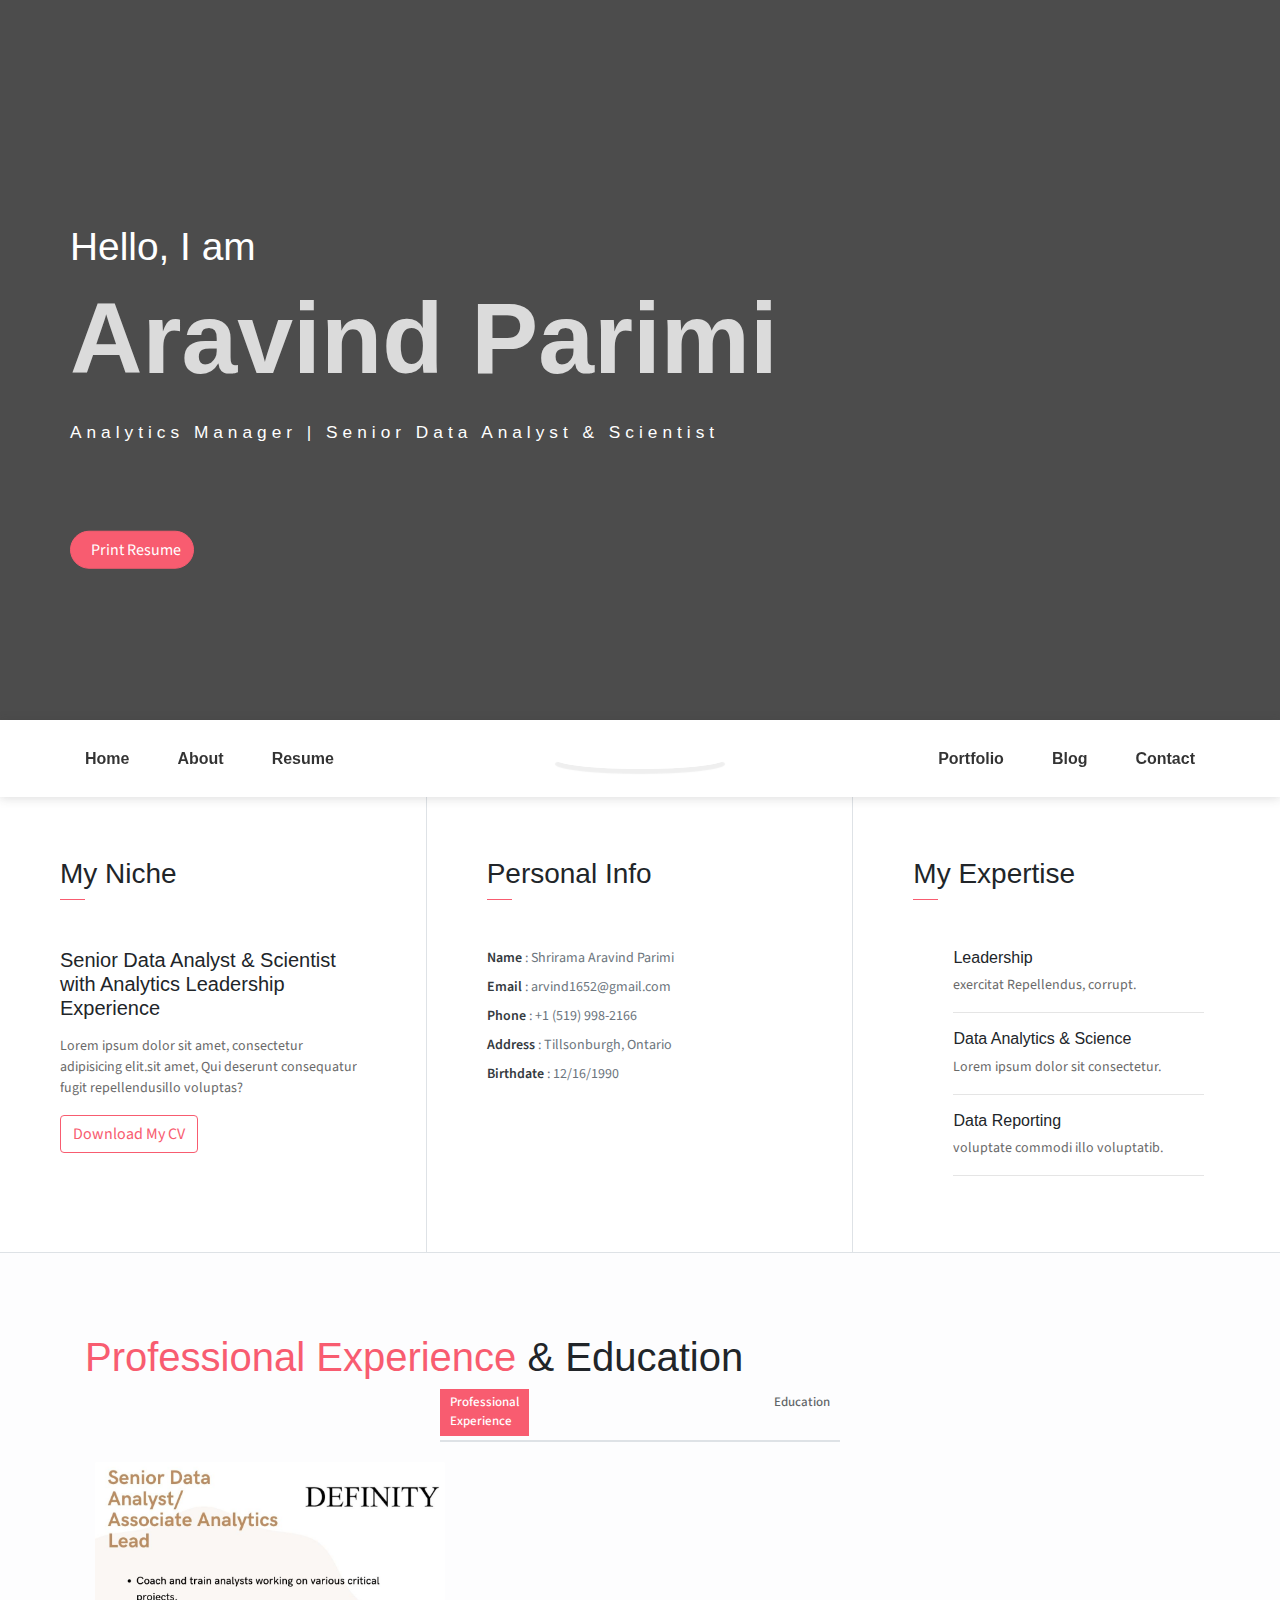
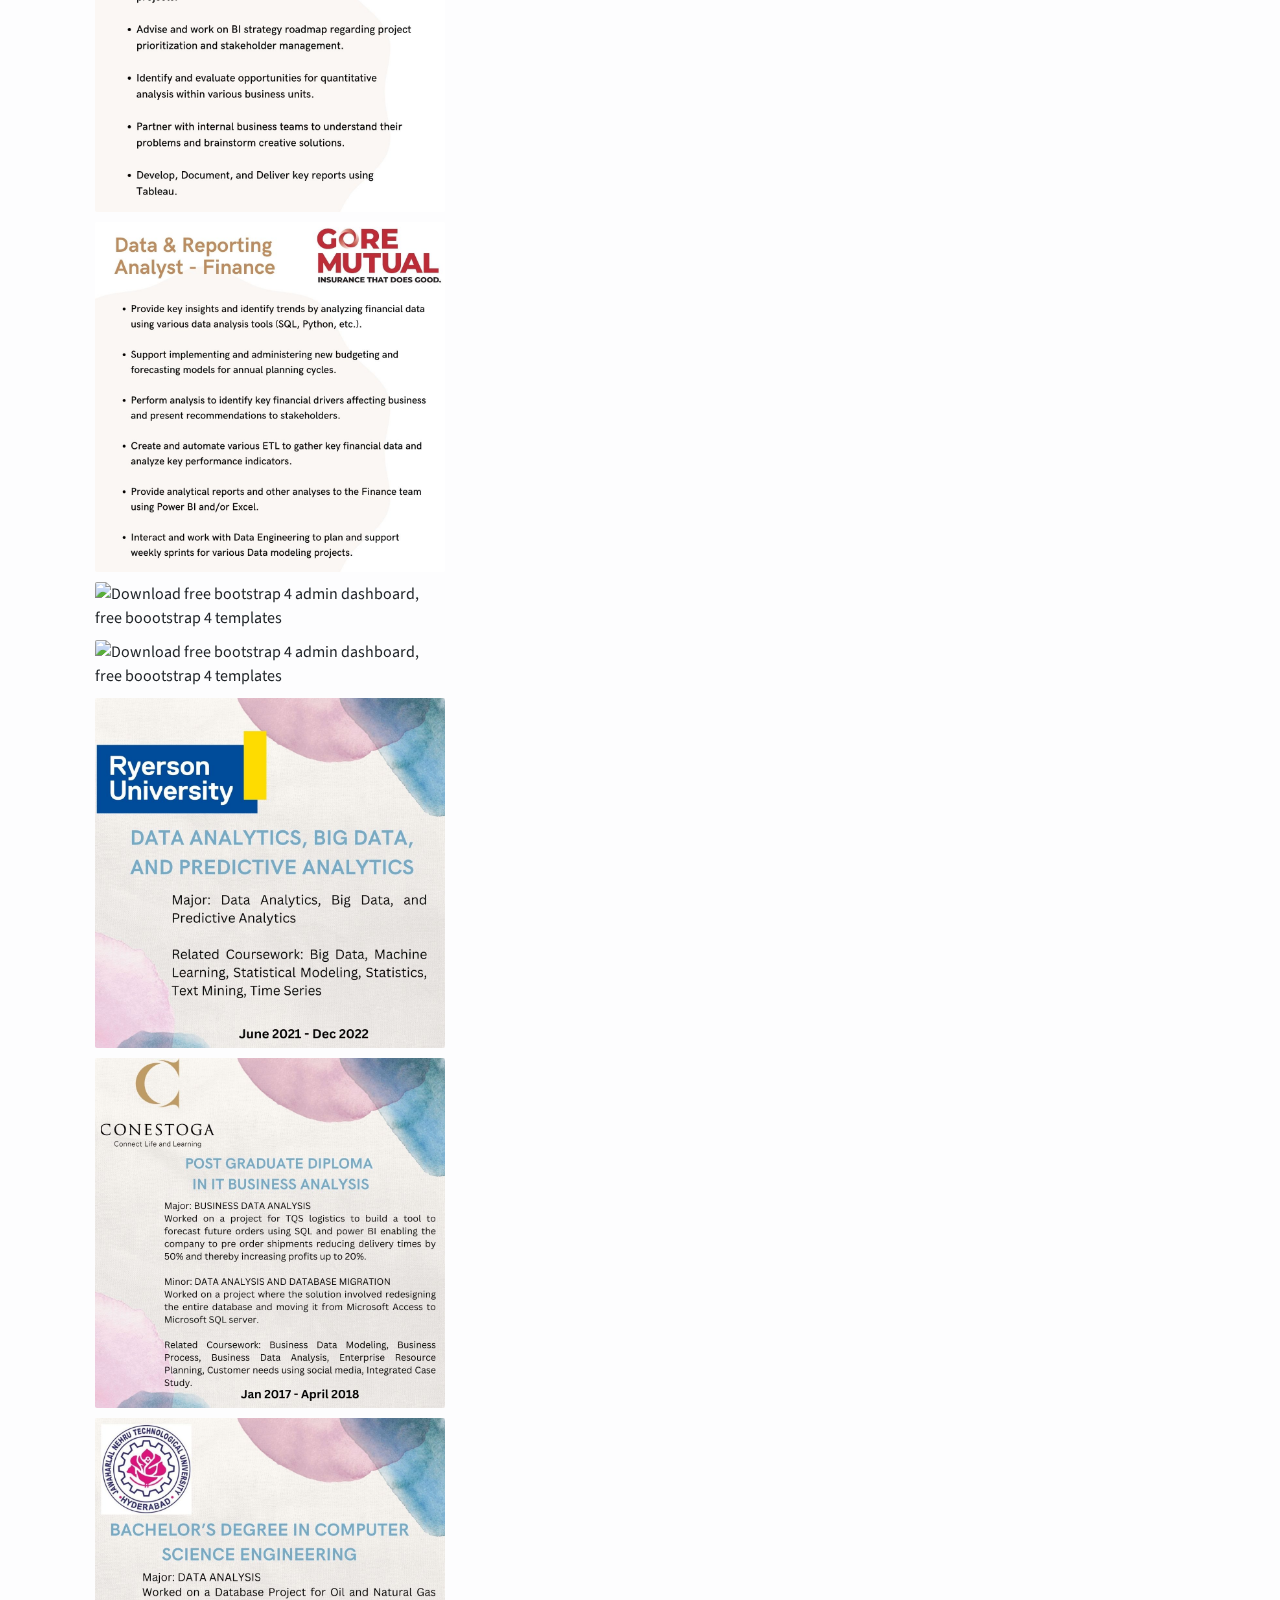
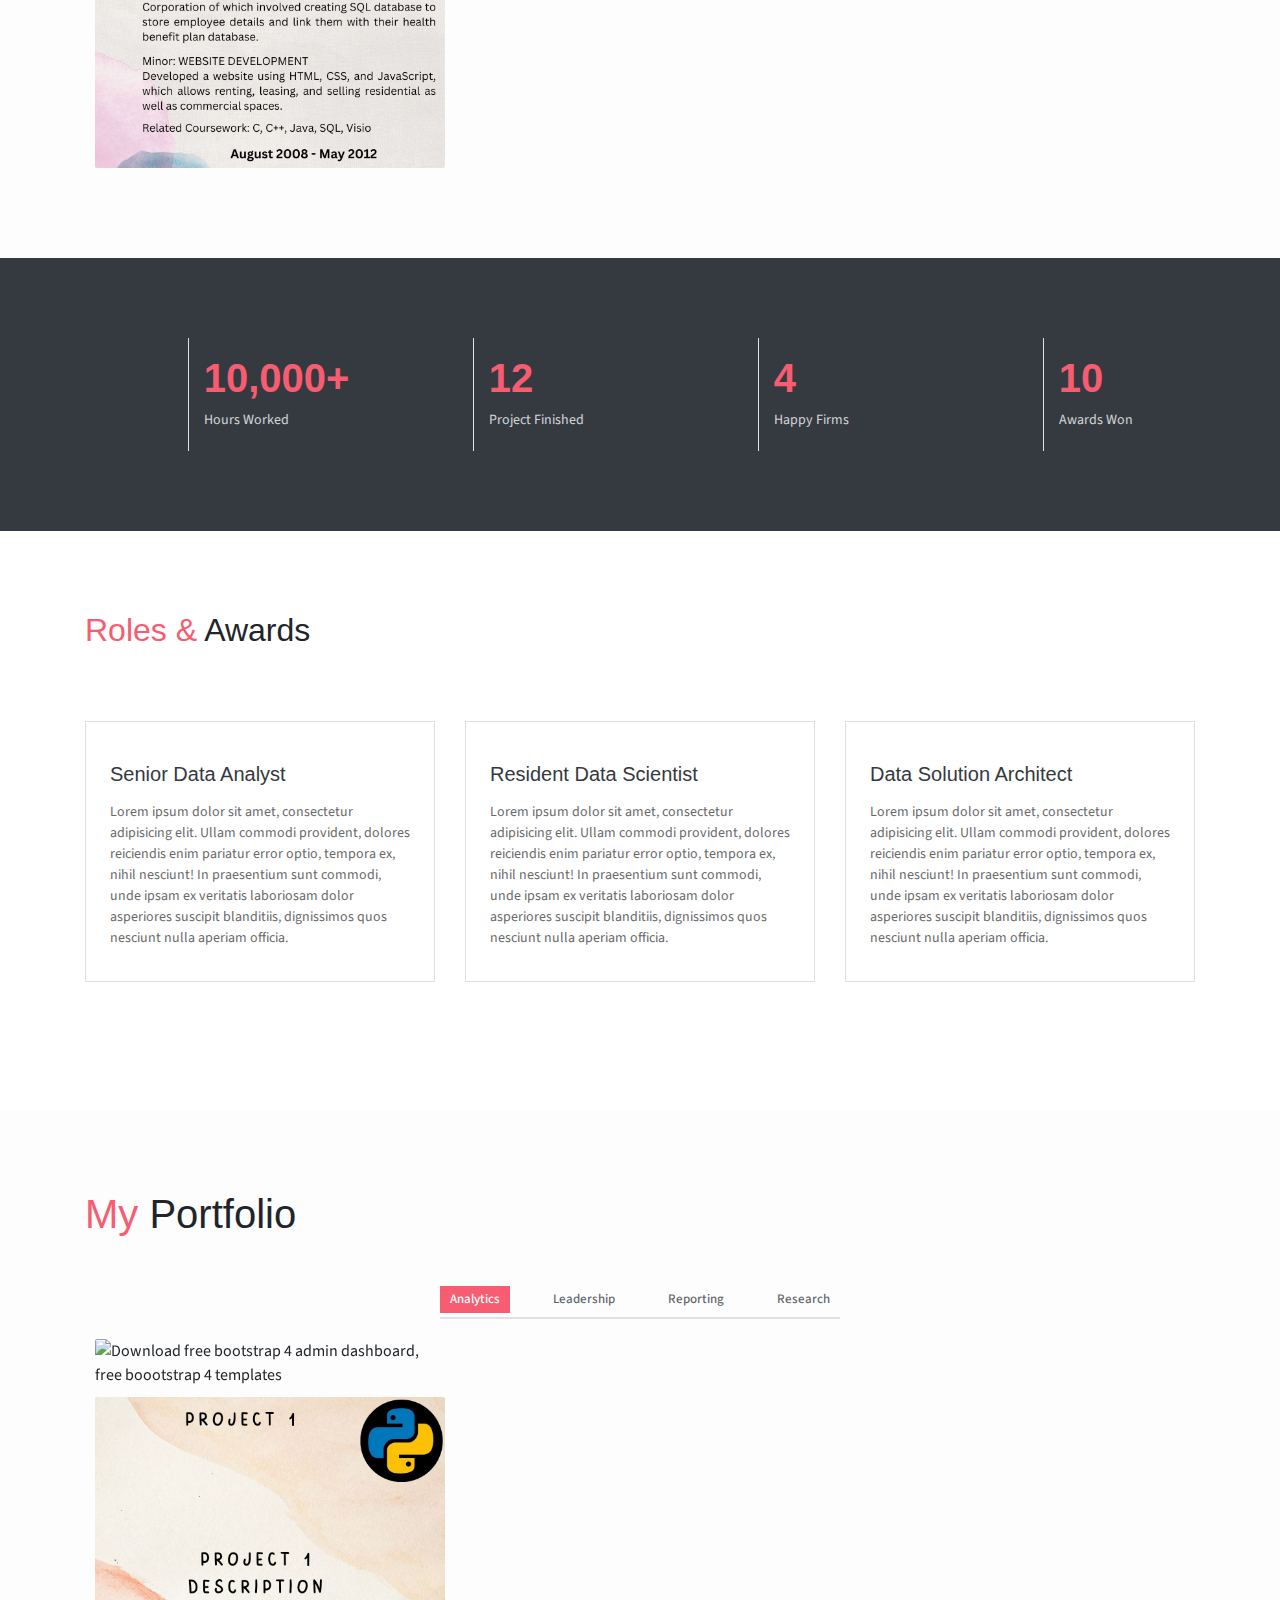
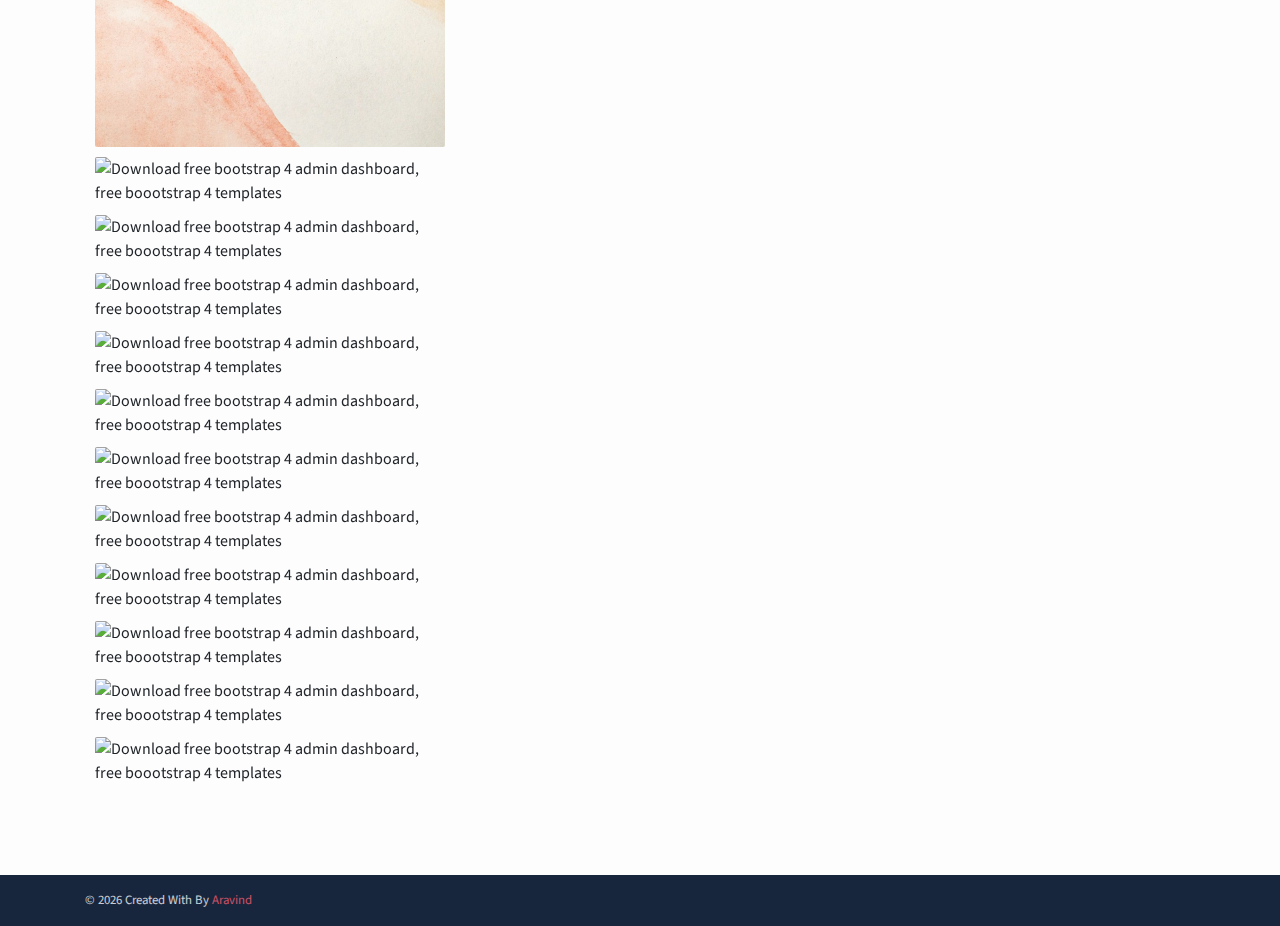
==== index.html @ 2eb3c22e "Update index.html" ====
<!DOCTYPE html>
<html lang="en">
<head>
	<meta charset="utf-8">
    <meta name="viewport" content="width=device-width, initial-scale=1, shrink-to-fit=no">
    <meta name="description" content="Portfolio of Aravind - Analytics Manager, Sr. Data Analyst">
    <meta name="author" content="Devcrud">
    <title>Aravind Parimi's Portfolio</title>
    <!-- font icons -->
    <link rel="stylesheet" href="themify-icons.css">
    <!-- Bootstrap + JohnDoe main styles -->
	<link rel="stylesheet" href="johndoe.css">
</head>
<body data-spy="scroll" data-target=".navbar" data-offset="40" id="home">
    <!-- <a href="components.html" class="btn btn-primary btn-component" data-spy="affix" data-offset-top="600"><i class="ti-shift-left-alt"></i> Components</a> -->
    <header class="header">
        <div class="container">
            <ul class="social-icons pt-3">
                <li class="social-item"><a class="social-link text-light" href="https://www.linkedin.com/in/aravindparimi/"><i class="ti-linkedin" aria-hidden="true"></i></a></li>
                <li class="social-item"><a class="social-link text-light" href="https://github.com/aravindparimi"><i class="ti-github" aria-hidden="true"></i></a></li>
                <li class="social-item"><a class="social-link text-light" href="#"><i class="ti-google" aria-hidden="true"></i></a></li>
            </ul>  
            <div class="header-content">
                <h4 class="header-subtitle" >Hello, I am</h4><br>
                <h1 class="header-title">Aravind Parimi</h1><br>
                <h6 class="header-mono" >Analytics Manager | Senior Data Analyst & Scientist</h6><br><br>
                <button class="btn btn-primary btn-rounded"><i class="ti-printer pr-2"></i>Print Resume</button>
            </div>
        </div>
    </header>
    <nav class="navbar sticky-top navbar-expand-lg navbar-light bg-white" data-spy="affix" data-offset-top="510">
        <div class="container">
            <button class="navbar-toggler ml-auto" type="button" data-toggle="collapse" data-target="#navbarSupportedContent" aria-controls="navbarSupportedContent" aria-expanded="false" aria-label="Toggle navigation">
                <span class="navbar-toggler-icon"></span>
            </button>
            <div class="collapse mt-sm-20 navbar-collapse" id="navbarSupportedContent">
                <ul class="navbar-nav mr-auto">
                    <li class="nav-item">
                        <a href="#home" class="nav-link">Home</a>
                    </li>
                    <li class="nav-item">
                        <a href="#about" class="nav-link">About</a>
                    </li>
                    <li class="nav-item">
                        <a href="#resume" class="nav-link">Resume</a>
                    </li>
                </ul>
                <ul class="navbar-nav brand">
                    <img src="imgs/avatar.jpg" alt="" class="brand-img">
                    <li class="brand-txt">
                        <h5 class="brand-title">Aravind Parimi</h5>
                        <div class="brand-subtitle">Analytics Manager | Senior Data Analyst & Scientist</div>
                    </li>
                </ul>
                <ul class="navbar-nav ml-auto">
                    <li class="nav-item">
                        <a href="#portfolio" class="nav-link">Portfolio</a>
                    </li>
                    <li class="nav-item">
                        <a href="#blog" class="nav-link">Blog</a>
                    </li>
                    <li class="nav-item last-item">
                        <a href="#contact" class="nav-link">Contact</a>
                    </li>
                </ul>
            </div>
        </div>
    </nav>
    <div class="container-fluid">
        <div id="about" class="row about-section">
            <div class="col-lg-4 about-card">
                <h3 class="font-weight-light">My Niche</h3>
                <span class="line mb-5"></span>
                <h5 class="mb-3">Senior Data Analyst & Scientist with Analytics Leadership Experience</h5>
                <p class="mt-20">Lorem ipsum dolor sit amet, consectetur adipisicing elit.sit amet, Qui deserunt consequatur fugit repellendusillo voluptas?</p>
                <button class="btn btn-outline-danger"><i class="icon-down-circled2 "></i>Download My CV</button>
            </div>
            <div class="col-lg-4 about-card">
                <h3 class="font-weight-light">Personal Info</h3>
                <span class="line mb-5"></span>
                <ul class="mt40 info list-unstyled">
                    <li><span>Name</span> : Shrirama Aravind Parimi</li>
                    <li><span>Email</span> : arvind1652@gmail.com</li>
                    <li><span>Phone</span> : +1 (519) 998-2166</li>
                    <li><span>Address</span> :  Tillsonburgh, Ontario</li>
                    <li><span>Birthdate</span> : 12/16/1990</li>
                </ul>
                <ul class="social-icons pt-3">
                    <li class="social-item"><a class="social-link" href="https://www.linkedin.com/in/aravindparimi/"><i class="ti-linkedin" aria-hidden="true"></i></a></li>
                    <li class="social-item"><a class="social-link" href="https://github.com/aravindparimi"><i class="ti-github" aria-hidden="true"></i></a></li>
                    <li class="social-item"><a class="social-link" href="#"><i class="ti-google" aria-hidden="true"></i></a></li>
                </ul>  
            </div>
            <div class="col-lg-4 about-card">
                <h3 class="font-weight-light">My Expertise</h3>
                <span class="line mb-5"></span>
                <div class="row">
                    <div class="col-1 text-danger pt-1"><i class="ti-cup icon-lg"></i></div>
                    <div class="col-10 ml-auto mr-3">
                        <h6>Leadership</h6>
                        <p class="subtitle"> exercitat Repellendus,  corrupt.</p>
                        <hr>
                    </div>
                </div>
                <div class="row">
                    <div class="col-1 text-danger pt-1"><i class="ti-server icon-lg"></i></div>
                    <div class="col-10 ml-auto mr-3">
                        <h6>Data Analytics & Science</h6>
                        <p class="subtitle">Lorem ipsum dolor sit consectetur.</p>
                        <hr>
                    </div>
                </div>
                <div class="row">
                    <div class="col-1 text-danger pt-1"><i class="ti-bar-chart icon-lg"></i></div>
                    <div class="col-10 ml-auto mr-3">
                        <h6>Data Reporting</h6>
                        <p class="subtitle">voluptate commodi illo voluptatib.</p>
                        <hr>
                    </div>
                </div>
            </div>
        </div>
    </div>
    <section class="section bg-custom-gray" id="portfolio">
        <div class="container">
            <h1 class="mb-2"><span class="text-danger">Professional Experience</span> & Education</h1>
            <div class="portfolio">
                <div class="filters">
                    <a href="#" data-filter=".new" class="active">
                        Professional Experience
                    </a>
                    <a href="#" data-filter=".advertising">
                        Education
                    </a>

                </div>
                <div class="portfolio-container"> 
                    <div class="col-md-6 col-lg-4 web new">
                        <div class="portfolio-item">
                            <img src="imgs/Definity Exp.jpg" class="img-fluid" alt="Download free bootstrap 4 admin dashboard, free boootstrap 4 templates">
                            <div class="content-holder">
                                <a class="img-popup" href="imgs/Definity Exp.jpg"></a>
                                <!-- <div class="text-holder">
                                    <h6 class="title"></h6>
                                    <p class="subtitle"></p>
                                </div> -->
                            </div>   
                        </div>             
                    </div>
                    <div class="col-md-6 col-lg-4 web new">
                        <div class="portfolio-item">
                            <img src="imgs/Gore Mutual Exp.jpg" class="img-fluid" alt="Download free bootstrap 4 admin dashboard, free boootstrap 4 templates">
                            <div class="content-holder">
                                <a class="img-popup" href="imgs/Gore Mutual Exp.jpg"></a>
                                <div class="text-holder">
                                    <h6 class="title">WEB</h6>
                                    <p class="subtitle">Expedita corporis doloremque velit in totam!</p>
                                </div>
                            </div> 
                        </div>                         
                    </div>
                    <div class="col-md-6 col-lg-4 web new">
                        <div class="portfolio-item">
                            <img src="imgs/Bell Technologies Exp.jpg" class="img-fluid" alt="Download free bootstrap 4 admin dashboard, free boootstrap 4 templates">                         
                            <div class="content-holder">
                                <a class="img-popup" href="imgs/Bell Technologies Exp.jpg"></a>
                                <div class="text-holder">
                                    <h6 class="title">ADVERSTISING</h6>
                                    <p class="subtitle">Expedita corporis doloremque velit in totam!</p>
                                </div>
                            </div>    
                        </div>              
                    </div> 
                    <div class="col-md-6 col-lg-4 web new">
                        <div class="portfolio-item">
                            <img src="imgs/Other Exp Aravind.jpg" class="img-fluid" alt="Download free bootstrap 4 admin dashboard, free boootstrap 4 templates">
                            <div class="content-holder">
                                <a class="img-popup" href="imgs/Other Exp Aravind.jpg"></a>
                                <div class="text-holder">
                                    <h6 class="title">WEB</h6>
                                    <p class="subtitle">Expedita corporis doloremque velit in totam!</p>
                                </div>
                            </div>
                        </div>                                                     
                    </div>

                    <div class="col-md-6 col-lg-4 advertising"> 
                        <div class="portfolio-item">
                            <img src="imgs/Ryerson Education aravind.jpg" class="img-fluid" alt="Download free bootstrap 4 admin dashboard, free boootstrap 4 templates">                               
                            <div class="content-holder">
                                <a class="img-popup" href="imgs/Ryerson Education aravind.jpg"></a>
                                <div class="text-holder">
                                    <h6 class="title">ADVERSITING</h6>
                                    <p class="subtitle">Expedita corporis doloremque velit in totam!</p>
                                </div>
                            </div>
                        </div>                                                       
                    </div> 
                    <div class="col-md-6 col-lg-4 advertising">
                        <div class="portfolio-item">
                            <img src="imgs/Conestoga Education aravind.jpg" class="img-fluid" alt="Download free bootstrap 4 admin dashboard, free boootstrap 4 templates">  
                           <div class="content-holder">
                                <a class="img-popup" href="imgs/Conestoga Education aravind.jpg"></a>
                                <div class="text-holder">
                                    <h6 class="title">WEB</h6>
                                    <p class="subtitle">Expedita corporis doloremque velit in totam!</p>
                                </div>
                            </div>
                        </div>                                                     
                    </div>
                    <div class="col-md-6 col-lg-4 advertising">
                        <div class="portfolio-item">
                            <img src="imgs/JNTU Education aravind.jpg" class="img-fluid" alt="Download free bootstrap 4 admin dashboard, free boootstrap 4 templates">       
                           <div class="content-holder">
                                <a class="img-popup" href="imgs/JNTU Education aravind.jpg"></a>
                                <div class="text-holder">
                                    <h6 class="title">ADVERSITING</h6>
                                    <p class="subtitle">Expedita corporis doloremque velit in totam!</p>
                                </div>
                            </div>
                        </div>                                                       
                    </div> 
                    
                </div> 
            </div>  
        </div>            
    </section>
    <!--Resume Section-->
    <!-- <section class="section" id="resume">
        <div class="container">
            <h2 class="mb-5"><span class="text-danger">My</span> Resume</h2>
            <div class="row">
                <div class="col-md-6 col-lg-4">
                    <div class="card">
                       <div class="card-header">
                            <div class="mt-2">
                                <h4>Expertise</h4>
                                <span class="line"></span>  
                            </div>
                        </div>
                        <div class="card-body">
                            <h6 class="title text-danger">Definity</h6>
                            <P>Senior Data Analyst/Associate Analytics Lead (2022-Present)</P>
                            <P class="subtitle">· Lead Various high value, high impact data analytics projects.<br>
                                · Coach and train analysts working on various critical projects.<br>  	
                                · Advise and work on BI strategy road map in terms of project prioritisation and stakeholder management.<br>
                                · Identify and evaluate opportunities for quantitative analysis with in various business units. <br>
                                · Partner with internal business teams to understand their business problems and brainstorm creative solutions.<br> 
                                · Develop, Document and Deliver key reports using Tableau.  	<br>
                                </P>
                            <hr>
                            <h6 class="title text-danger">Gore Mutual</h6>
                            <P>Data & Reporting Analyst (2021-2022)</P>
                            <P class="subtitle">· Provide key insights and identify trends by analyzing financial data using various data analysis tools (SQl, Python etc.).  <br>
                                · Support implementing and administering new budgeting and forecasting models for annual planning cycles.<br>
                                · Perform analysis to identify key financial drivers effecting business and present recommendations to stakeholders. <br> 
                                · Create and automate various ETL to gather key financial data and analyze key performance indicators. <br>
                                · Provide analytical reports and other analysis to Finance team using Power BI and/or Excel.  <br>
                                · Interact and work with Data Engineering to plan and support weekly sprints for various Data modelling projects.  <br>
                                </P>
                            <hr>
                            <h6 class="title text-danger">Bell Technical Solutions</h6>
                            <P>Business Intelligence Analyst (2019-2021)</P>
                            <P class="subtitle">· Gather and analyze data using various data analysis tools (SQL, SAS & OLAP cubes) to identify trends.<br>
                                · Present recommendations and reports to business leaders on KPI’s related capacity management. <br>
                                · Create and build efficient ETL pipelines/workflows based on various business and reporting needs.   <br>
                                · Create and recommend BI solutions using statistic, mathematical and forecast knowledge (Using Jupyter notebooks).  <br>
                                · Interact with Lead Data Scientists & Delivery Leads to plan and support weekly sprints.  <br>
                                · Present results and recommendations to business stakeholders of multiple levels to meet business expectations.  <br>
                                · Resolve and troubleshoot problems and complex business issues.   <br>
                                · Proactively seek solutions that drive continuance improvement solutions for the company   <br>
                                </P>
                            <h6 class="title text-danger">Other Experiences</h6>
                            <P>Reliance Home Comfort - Workforce Planning Analyst (2018-2019)</P>
                            <P>Amazon.com - Workflow Analyst (2012-2016)</P>
                            <P>ONGC - Internship (2011-2011)</P>
                        </div>
                    </div>
                </div>
                <div class="col-md-6 col-lg-4">
                    <div class="card">
                       <div class="card-header">
                            <div class="mt-2">
                                <h4>Education</h4>
                                <span class="line"></span>  
                            </div>
                        </div>
                        <div class="card-body">
                            <h6 class="title text-danger">Ryerson University</h6>
                            <P>Data Analytics - Big Data & Predictive Analytics (Jun 2021 - Dec 2022)</P>
                            <P class="subtitle">· Major: Data Analytics, Big Data, and Predictive Analytics  <br>
                                · Related Coursework: Big Data, Machine Learning, Statistical Modeling, Statistics, Text Mining, Time Series.  <br>
                              </P>
                            <hr>
                            <h6 class="title text-danger">Conestoga College</h6>
                            <P>Post Graduate Diploma in IT Business Analysis (Jan 2017 - April 2018)</P>
                            <P class="subtitle">· Major: BUSINESS DATA ANALYSIS - Worked on a project for TQS logistics to build a tool to forecast future orders using SQL and power BI enabling the company to pre order shipments reducing delivery times by 50% and thereby increasing profits up to 20%.    
                                <br>· Minor: DATA ANALYSIS AND DATABASE MIGRATION - Worked on a project where the solution involved redesigning the entire database and moving it from Microsoft Access to Microsoft SQL server.                                                                     
                                <br>· Related Coursework: Business Data Modeling, Business Process, Business Data Analysis, Enterprise Resource    Planning, Customer needs using social media, Integrated Case Study.   
                                </P>
                            <hr>
                            <h6 class="title text-danger">JNTU University</h6>
                            <P>Bachelors Degree in Computer Science Engineering (Aug 2008 - May 2012)</P>
                            <P class="subtitle">· Major: DATA ANALYSIS - Worked on a Database Project for Oil and Natural Gas Corporation of which involved creating SQL database to store employee details and link them with their health benefit plan database.   
                                <br>· Minor: WEBSITE DEVELOPMENT                                                      	    	              
                                Developed a website using HTML, CSS, and JavaScript, which allows renting, leasing, and selling residential as well as commercial spaces.    
                                <br>· Related Coursework: C, C++, Java, SQL, Visio   
                                </P>
                            
                        </div>
                    </div>
                </div>
                <div class="col-lg-4">
                    <div class="card">
                       <div class="card-header">
                            <div class="pull-left">
                                <h4 class="mt-2">Skills</h4>
                                <span class="line"></span>  
                            </div>
                        </div>
                        <div class="card-body pb-2">
                            <h6>Analytics Leadership</h6>
                            <div class="progress mb-3">
                                <div class="progress-bar bg-danger" role="progressbar" style="width: 97%" aria-valuenow="75" aria-valuemin="0" aria-valuemax="100"></div>
                            </div>
                            <h6>SQL & Excel</h6>
                            <div class="progress mb-3">
                                <div class="progress-bar bg-danger" role="progressbar" style="width: 97%" aria-valuenow="25" aria-valuemin="0" aria-valuemax="100"></div>
                            </div>
                            <h6>Python</h6>
                            <div class="progress mb-3">
                                <div class="progress-bar bg-danger" role="progressbar" style="width: 85%" aria-valuenow="25" aria-valuemin="0" aria-valuemax="100"></div>
                            </div>
                            <h6>Power BI & Tableau</h6>
                            <div class="progress mb-3">
                                <div class="progress-bar bg-danger" role="progressbar" style="width: 97%" aria-valuenow="75" aria-valuemin="0" aria-valuemax="100"></div>
                            </div>
                            <h6>SSMS & SSRS</h6>
                            <div class="progress mb-3">
                                <div class="progress-bar bg-danger" role="progressbar" style="width: 90%" aria-valuenow="75" aria-valuemin="0" aria-valuemax="100"></div>
                            </div>
                        </div>
                    </div>
                    <div class="card">
                       <div class="card-header">
                            <div class="pull-left">
                                <h4 class="mt-2">Languages</h4>
                                <span class="line"></span>  
                            </div>
                        </div>
                        <div class="card-body pb-2">
                           <h6>English</h6>
                            <div class="progress mb-3">
                                <div class="progress-bar bg-danger" role="progressbar" style="width: 100%" aria-valuenow="25" aria-valuemin="0" aria-valuemax="100"></div>
                            </div>
                            <h6>French</h6>
                            <div class="progress mb-3">
                                <div class="progress-bar bg-danger" role="progressbar" style="width: 60%" aria-valuenow="25" aria-valuemin="0" aria-valuemax="100"></div>
                            </div>
                            <h6>Hindi</h6>
                            <div class="progress mb-3">
                                <div class="progress-bar bg-danger" role="progressbar" style="width: 100%" aria-valuenow="50" aria-valuemin="0" aria-valuemax="100"></div>
                            </div>
                        </div>
                    </div>
                </div>
            </div>
        </div>
    </section> -->

    <section class="section bg-dark text-center">
        <div class="container">
            <div class="row text-center">
                <div class="col-md-6 col-lg-3">
                    <div class="row ">
                        <div class="col-5 text-right text-light border-right py-3">
                            <div class="m-auto"><i class="ti-alarm-clock icon-xl"></i></div>
                        </div>
                        <div class="col-7 text-left py-3">
                            <h1 class="text-danger font-weight-bold font40">10,000+</h1>
                            <p class="text-light mb-1">Hours Worked</p>
                        </div>
                    </div>
                </div>
                <div class="col-md-6 col-lg-3">
                    <div class="row">
                        <div class="col-5 text-right text-light border-right py-3">
                            <div class="m-auto"><i class="ti-layers-alt icon-xl"></i></div>
                        </div>
                        <div class="col-7 text-left py-3">
                            <h1 class="text-danger font-weight-bold font40">12</h1>
                            <p class="text-light mb-1">Project Finished</p>
                        </div>
                    </div>
                </div>
                <div class="col-md-6 col-lg-3">
                    <div class="row">
                        <div class="col-5 text-right text-light border-right py-3">
                            <div class="m-auto"><i class="ti-face-smile icon-xl"></i></div>
                        </div>
                        <div class="col-7 text-left py-3">
                            <h1 class="text-danger font-weight-bold font40">4</h1>
                            <p class="text-light mb-1">Happy Firms</p>
                        </div>
                    </div>
                </div>
                <div class="col-md-6 col-lg-3">
                    <div class="row">
                        <div class="col-5 text-right text-light border-right py-3">
                            <div class="m-auto"><i class="ti-heart-broken icon-xl"></i></div>
                        </div>
                        <div class="col-7 text-left py-3">
                            <h1 class="text-danger font-weight-bold font40">10</h1>
                            <p class="text-light mb-1">Awards Won</p>
                        </div>
                    </div>
                </div>
            </div>
        </div>
    </section>

    <section class="section" id="service">
        <div class="container">
            <h2 class="mb-5 pb-4"><span class="text-danger">Roles & </span>Awards</h2>
            <div class="row">
                <div class="col-md-4 col-sm-6">
                    <div class="card mb-5">
                       <div class="card-header has-icon">
                            <i class="ti-package text-danger" aria-hidden="true"></i>
                        </div>
                        <div class="card-body px-4 py-3">
                            <h5 class="mb-3 card-title text-dark">Senior Data Analyst</h5>
                            <P class="subtitle">Lorem ipsum dolor sit amet, consectetur adipisicing elit. Ullam commodi provident, dolores reiciendis enim pariatur error optio, tempora ex, nihil nesciunt! In praesentium sunt commodi, unde ipsam ex veritatis laboriosam dolor asperiores suscipit blanditiis, dignissimos quos nesciunt nulla aperiam officia.</P>
                        </div>
                    </div>
                </div>
                <div class="col-md-4 col-sm-6">
                    <div class="card mb-5">
                       <div class="card-header has-icon">
                            <i class="ti-write text-danger" aria-hidden="true"></i>
                        </div>
                        <div class="card-body px-4 py-3">
                            <h5 class="mb-3 card-title text-dark">Resident Data Scientist</h5>
                            <P class="subtitle">Lorem ipsum dolor sit amet, consectetur adipisicing elit. Ullam commodi provident, dolores reiciendis enim pariatur error optio, tempora ex, nihil nesciunt! In praesentium sunt commodi, unde ipsam ex veritatis laboriosam dolor asperiores suscipit blanditiis, dignissimos quos nesciunt nulla aperiam officia.</P>
                        </div>
                    </div>
                </div>
                <div class="col-md-4 col-sm-6">
                    <div class="card mb-5">
                       <div class="card-header has-icon">
                            <i class="ti-vector text-danger" aria-hidden="true"></i>
                        </div>
                        <div class="card-body px-4 py-3">
                            <h5 class="mb-3 card-title text-dark">Data Solution Architect</h5>
                            <P class="subtitle">Lorem ipsum dolor sit amet, consectetur adipisicing elit. Ullam commodi provident, dolores reiciendis enim pariatur error optio, tempora ex, nihil nesciunt! In praesentium sunt commodi, unde ipsam ex veritatis laboriosam dolor asperiores suscipit blanditiis, dignissimos quos nesciunt nulla aperiam officia.</P>
                        </div>
                    </div>
                </div>
                
            </div>
        </div>
    </section>
    <!-- <section class="section bg-custom-gray" id="price">
        <div class="container">
            <h1 class="mb-5"><span class="text-danger">Packs</span> Pricing</h1>
            <div class="row align-items-center">
                <div class="col-md-6 col-lg-3">
                    <div class="price-card text-center mb-4">
                        <h3 class="price-card-title">Free</h3>
                        <div class="price-card-cost">
                            <sup class="ti-money"></sup>
                            <span class="num">0</span>
                            <span class="date">MO</span>
                        </div>
                        <ul class="list">
                            <li class="list-item">5 <span class="text-muted">Project</span></li>
                            <li class="list-item">1GB <span class="text-muted">Storage</span></li>
                            <li class="list-item"><span class="text-muted">No Domain</span></li>
                            <li class="list-item">1 <span class="text-muted">User</span></li>
                        </ul>
                        <button class="btn btn-primary btn-rounded w-lg">Subscribe</button>
                    </div>
                </div>
                <div class="col-md-6 col-lg-3">
                    <div class="price-card text-center mb-4">
                        <h3 class="price-card-title">Basic</h3>
                        <div class="price-card-cost">
                            <sup class="ti-money"></sup>
                            <span class="num">10</span>
                            <span class="date">MO</span>
                        </div>
                        <ul class="list">
                            <li class="list-item">50 <span class="text-muted">Project</span></li>
                            <li class="list-item">10GB <span class="text-muted">Storage</span></li>
                            <li class="list-item">1<span class="text-muted">Domain</span></li>
                            <li class="list-item">5 <span class="text-muted">User</span></li>
                        </ul>
                        <button class="btn btn-primary btn-rounded w-lg">Subscribe</button>
                    </div>
                </div>
                <div class="col-md-6 col-lg-3">
                    <div class="price-card text-center price-card-requried mb-4">
                        <h3 class="price-card-title">Exclusive</h3>
                        <div class="price-card-cost">
                            <sup class="ti-money"></sup>
                            <span class="num">25</span>
                            <span class="date">MO</span>
                        </div>
                        <ul class="list">
                            <li class="list-item">150 <span class="text-muted">Project</span></li>
                            <li class="list-item">15GB <span class="text-muted">Storage</span></li>
                            <li class="list-item">5<span class="text-muted"> Domain</span></li>
                            <li class="list-item">15<span class="text-muted">User</span></li>
                        </ul>
                        <button class="btn btn-primary btn-rounded w-lg">Subscribe</button>
                    </div>
                </div>
                <div class="col-md-6 col-lg-3">
                    <div class="price-card text-center mb-4">
                        <h3 class="price-card-title">Pro</h3>
                        <div class="price-card-cost">
                            <sup class="ti-money"></sup>
                            <span class="num">99</span>
                            <span class="date">MO</span>
                        </div>
                        <ul class="list">
                            <li class="list-item">500 <span class="text-muted">Project</span></li>
                            <li class="list-item">1000GB <span class="text-muted">Storage</span></li>
                            <li class="list-item">10<span class="text-muted"> Domain</span></li>
                            <li class="list-item">Unlimite<span class="text-muted">User</span></li>
                        </ul>
                        <button class="btn btn-primary btn-rounded w-lg">Subscribe</button>
                    </div>
                </div>
            </div>
        </div>
    </section> -->
    <!-- <section class="section bg-dark py-5">
        <div class="container text-center">
            <h2 class="text-light mb-5 font-weight-normal">I Am Available For FreeLance</h2>
            <button class="btn bg-primary w-lg" >Hire me</button>
        </div>
    </section> -->
    <!-- Portfolio Section -->
    <section class="section bg-custom-gray" id="portfolio">
        <div class="container">
            <h1 class="mb-5"><span class="text-danger">My</span> Portfolio</h1>
            <div class="portfolio">
                <div class="filters">
                    <a href="#" data-filter=".new" class="active">
                        Analytics
                    </a>
                    <a href="#" data-filter=".advertising">
                        Leadership
                    </a>
                    <a href="#" data-filter=".branding">
                        Reporting
                    </a>
                    <a href="#" data-filter=".web">
                        Research
                    </a>
                </div>
                <div class="portfolio-container"> 
                    <div class="col-md-6 col-lg-4 web new">
                        <div class="portfolio-item">
                            <img src="imgs/web-1.jpg" class="img-fluid" alt="Download free bootstrap 4 admin dashboard, free boootstrap 4 templates">
                            <div class="content-holder">
                                <a class="img-popup" href="imgs/Aravind Project #1.jpg"></a>
                                <div class="text-holder">
                                    <h6 class="title">WEB</h6>
                                    <p class="subtitle">Expedita corporis doloremque velit in totam!</p>
                                </div>
                            </div>   
                        </div>             
                    </div>
                    <div class="col-md-6 col-lg-4 web new">
                        <div class="portfolio-item">
                            <img src="imgs/web-2.jpg" class="img-fluid" alt="Download free bootstrap 4 admin dashboard, free boootstrap 4 templates">
                            <div class="content-holder">
                                <a class="img-popup" href="imgs/Aravind Project #1.jpg"></a>
                                <div class="text-holder">
                                    <h6 class="title">WEB</h6>
                                    <p class="subtitle">Expedita corporis doloremque velit in totam!</p>
                                </div>
                            </div> 
                        </div>                         
                    </div>
                    <div class="col-md-6 col-lg-4 advertising new">
                        <div class="portfolio-item">
                            <img src="imgs/advertising-2.jpg" class="img-fluid" alt="Download free bootstrap 4 admin dashboard, free boootstrap 4 templates">                         
                            <div class="content-holder">
                                <a class="img-popup" href="imgs/Aravind Project #1.jpg"></a>
                                <div class="text-holder">
                                    <h6 class="title">ADVERSTISING</h6>
                                    <p class="subtitle">Expedita corporis doloremque velit in totam!</p>
                                </div>
                            </div>    
                        </div>              
                    </div> 
                    <div class="col-md-6 col-lg-4 web">
                        <div class="portfolio-item">
                            <img src="imgs/web-4.jpg" class="img-fluid" alt="Download free bootstrap 4 admin dashboard, free boootstrap 4 templates">
                            <div class="content-holder">
                                <a class="img-popup" href="imgs/Aravind Project #1.jpg"></a>
                                <div class="text-holder">
                                    <h6 class="title">WEB</h6>
                                    <p class="subtitle">Expedita corporis doloremque velit in totam!</p>
                                </div>
                            </div>
                        </div>                                                     
                    </div>

                    <div class="col-md-6 col-lg-4 advertising"> 
                        <div class="portfolio-item">
                            <img src="imgs/advertising-1.jpg" class="img-fluid" alt="Download free bootstrap 4 admin dashboard, free boootstrap 4 templates">                               
                            <div class="content-holder">
                                <a class="img-popup" href="imgs/Aravind Project #1.jpg"></a>
                                <div class="text-holder">
                                    <h6 class="title">ADVERSITING</h6>
                                    <p class="subtitle">Expedita corporis doloremque velit in totam!</p>
                                </div>
                            </div>
                        </div>                                                       
                    </div> 
                    <div class="col-md-6 col-lg-4 web new">
                        <div class="portfolio-item">
                            <img src="imgs/web-3.jpg" class="img-fluid" alt="Download free bootstrap 4 admin dashboard, free boootstrap 4 templates">  
                           <div class="content-holder">
                                <a class="img-popup" href="imgs/Aravind Project #1.jpg"></a>
                                <div class="text-holder">
                                    <h6 class="title">WEB</h6>
                                    <p class="subtitle">Expedita corporis doloremque velit in totam!</p>
                                </div>
                            </div>
                        </div>                                                     
                    </div>
                    <div class="col-md-6 col-lg-4 advertising new">
                        <div class="portfolio-item">
                            <img src="imgs/advertising-3.jpg" class="img-fluid" alt="Download free bootstrap 4 admin dashboard, free boootstrap 4 templates">       
                           <div class="content-holder">
                                <a class="img-popup" href="imgs/Aravind Project #1.jpg"></a>
                                <div class="text-holder">
                                    <h6 class="title">ADVERSITING</h6>
                                    <p class="subtitle">Expedita corporis doloremque velit in totam!</p>
                                </div>
                            </div>
                        </div>                                                       
                    </div> 
                    <div class="col-md-6 col-lg-4 advertising new"> 
                        <div class="portfolio-item">
                            <img src="imgs/advertising-4.jpg" class="img-fluid" alt="Download free bootstrap 4 admin dashboard, free boootstrap 4 templates">            
                            <div class="content-holder">
                                <a class="img-popup" href="imgs/Aravind Project #1.jpg"></a>
                                <div class="text-holder">
                                    <h6 class="title">ADVERTISING</h6>
                                    <p class="subtitle">Expedita corporis doloremque velit in totam!</p>
                                </div>
                            </div>
                        </div>
                                
                    </div> 
                    <div class="col-md-6 col-lg-4 branding new">
                        <div class="portfolio-item">
                            <img src="imgs/branding-1.jpg" class="img-fluid" alt="Download free bootstrap 4 admin dashboard, free boootstrap 4 templates">                        
                            <div class="content-holder">
                                <a class="img-popup" href="imgs/Aravind Project #1.jpg"></a>
                                <div class="text-holder">
                                    <h6 class="title">BRANDING</h6>
                                    <p class="subtitle">Expedita corporis doloremque velit in totam!</p>
                                </div>
                            </div> 
                        </div>
                    </div> 
                    <div class="col-md-6 col-lg-4 branding">
                        <div class="portfolio-item">
                            <img src="imgs/branding-2.jpg" class="img-fluid" alt="Download free bootstrap 4 admin dashboard, free boootstrap 4 templates">  
                            <div class="content-holder">
                                <a class="img-popup" href="imgs/Aravind Project #1.jpg"></a>
                                <div class="text-holder">
                                    <h6 class="title">BRANDING</h6>
                                    <p class="subtitle">Expedita corporis doloremque velit in totam!</p>
                                </div>
                            </div>
                        </div>                                                     
                    </div> 
                    <div class="col-md-6 col-lg-4 branding new">
                        <div class="portfolio-item">
                            <img src="imgs/branding-3.jpg" class="img-fluid" alt="Download free bootstrap 4 admin dashboard, free boootstrap 4 templates">   
                            <div class="content-holder">
                                <a class="img-popup" href="imgs/Aravind Project #1.jpg"></a>
                                <div class="text-holder">
                                    <h6 class="title">BRANDING</h6>
                                    <p class="subtitle">Expedita corporis doloremque velit in totam!</p>
                                </div>
                            </div>
                        </div>                                                    
                    </div> 
                    <div class="col-md-6 col-lg-4 branding">
                        <div class="portfolio-item">
                            <img src="imgs/branding-4.jpg" class="img-fluid" alt="Download free bootstrap 4 admin dashboard, free boootstrap 4 templates">                      
                            <div class="content-holder">
                                <a class="img-popup" href="imgs/Aravind Project #1.jpg"></a>
                                <div class="text-holder">
                                    <h6 class="title">BRANDING</h6>
                                    <p class="subtitle">Expedita corporis doloremque velit in totam!</p>
                                </div>
                            </div>
                        </div>                                                      
                    </div> 
                    <div class="col-md-6 col-lg-4 branding">
                        <div class="portfolio-item">
                            <img src="imgs/branding-5.jpg" class="img-fluid" alt="Download free bootstrap 4 admin dashboard, free boootstrap 4 templates">          
                            <div class="content-holder">
                                <a class="img-popup" href="imgs/Aravind Project #1.jpg"></a>
                                <div class="text-holder">
                                    <h6 class="title">BRANDING</h6>
                                    <p class="subtitle">Expedita corporis doloremque velit in totam!</p>
                                </div>
                            </div>
                        </div>                                                   
                    </div>
                </div> 
            </div>  
        </div>            
    </section>
    <!-- End of portfolio section -->

    <!-- <section class="section" id="blog">
        <div class="container">
            <h2 class="mb-5">Latest <span class="text-danger">News</span></h2>
            <div class="row">
                <div class="blog-card">
                    <div class="img-holder">
                        <img src="imgs/blog1.jpg" alt="Download free bootstrap 4 landing page, free boootstrap 4 templates, Download free bootstrap 4.1 landing page, free boootstrap 4.1.1 templates, meyawo Landing page">
                    </div>
                    <div class="content-holder">
                        <h6 class="title">Consectetur adipisicing elit</h6>

                        <p class="post-details">
                            <a href="#">By: Admin</a>
                            <a href="#"><i class="ti-heart text-danger"></i> 234</a>
                            <a href="#"><i class="ti-comment"></i> 123</a>
                        </p>
                        
                        <p>Lorem ipsum dolor sit amet, consectetur adipisicing elit. Amet nesciunt qui sit velit delectus voluptates, repellat ipsum culpa id deleniti. Rerum debitis facilis accusantium neque numquam mollitia modi quasi distinctio.</p>

                        <p><b>Necessitatibus nihil impedit! Ex nisi eveniet, dolor aliquid consequuntur repudiandae.</b></p>
                        <p>Magnam in repellat enim harum omnis aperiam! Explicabo illo, commodi, dolor blanditiis cupiditate harum nisi vero accusamus laudantium voluptatibus dolores quae obcaecati.</p>

                        <a href="#" class="read-more">Read more <i class="ti-angle-double-right"></i></a>
                    </div>
                </div>end of blog wrapper -->

                <!-- blog-card -->
                <!-- <div class="blog-card">
                    <div class="img-holder">
                        <img src="imgs/blog2.jpg" alt="Download free bootstrap 4 landing page, free boootstrap 4 templates, Download free bootstrap 4.1 landing page, free boootstrap 4.1.1 templates, meyawo Landing page">
                    </div>
                    <div class="content-holder">
                        <h6 class="title">Explicabo illo</h6>

                        <p class="post-details">
                            <a href="#">By: Admin</a>
                            <a href="#"><i class="ti-heart text-danger"></i> 456</a>
                            <a href="#"><i class="ti-comment"></i> 264</a>
                        </p>
                        
                        <p>Lorem ipsum dolor sit amet, consectetur adipisicing elit. Impedit excepturi laborum enim, vitae ipsam atque eum, ad iusto consequuntur voluptas, esse doloribus. Perferendis porro quisquam vitae exercitationem aliquid, minus eos laborum repudiandae, cumque debitis iusto omnis praesentium? Laborum placeat sit adipisci illum tempore maxime, esse qui quae? Molestias excepturi corporis similique doloribus. Esse vitae earum architecto nulla non dolores illum at perspiciatis quod, et deleniti cupiditate reiciendis harum facere, delectus eum commodi soluta distinctio sit repudiandae possimus sunt. Ipsum, rem.</p>

                        <a href="#" class="read-more">Read more <i class="ti-angle-double-right"></i></a>
                    </div>
                </div>end of blog wrapper -->
                <!-- blog-card -->
                <!-- <div class="blog-card">
                    <div class="img-holder">
                        <img src="imgs/blog3.jpg" alt="Download free bootstrap 4 landing page, free boootstrap 4 templates, Download free bootstrap 4.1 landing page, free boootstrap 4.1.1 templates, meyawo Landing page">
                    </div>
                    <div class="content-holder">
                        <h4 class="title">Porro Quisqua</h4>

                        <p class="post-details">
                            <a href="#">By: Admin</a>
                            <a href="#"><i class="ti-heart text-danger"></i> 431</a>
                            <a href="#"><i class="ti-comment"></i> 312</a>
                        </p>
                        
                        <p> consectetur adipisicing elit. Impedit excepturi laborum enim, vitae ipsam atque eum, ad iusto consequuntur voluptas, esse doloribus. Perferendis porro quisquam vitae exercitationem aliquid, minus eos laborum repudiandae, cumque debitis iusto omnis praesentium? Laborum placeat sit adipisci illum tempore maxime, esse qui quae? Molestias excepturi corporis similique doloribus. Esse vitae earum architecto nulla non dolores illum at perspiciatis quod, et deleniti cupiditate reiciendis harum facere, delectus eum commodi soluta distinctio sit repudiandae possimus sunt. Ipsum, rem.</p>

                        <a href="#" class="read-more">Read more <i class="ti-angle-double-right"></i></a>
                    </div>
                </div>end of blog wrapper -->

            <!-- </div>
        </div>
    </section> -->

    <!-- <div class="section contact" id="contact">
        <div id="map" class="map"></div>
        <div class="container">
            <div class="row">
                <div class="col-lg-8">
                    <div class="contact-form-card">
                        <h4 class="contact-title">Send a message</h4>
                        <form action="">
                            <div class="form-group">
                                <input  class="form-control" type="text" placeholder="Name *" required>
                            </div>
                            <div class="form-group">
                                <input class="form-control" type="email" placeholder="Email *" required>
                            </div>
                            <div class="form-group">
                                <textarea class="form-control" id=" placeholder="Message *" rows="7" required></textarea>
                            </div>
                            <div class="form-group ">
                                <button type="submit" class="form-control btn btn-primary" >Send Message</button>
                            </div>
                        </form>
                    </div>
                </div>
                <div class="col-lg-4">
                    <div class="contact-info-card">
                        <h4 class="contact-title">Get in touch</h4>
                        <div class="row mb-2">
                            <div class="col-1 pt-1 mr-1">
                                <i class="ti-mobile icon-md"></i>
                            </div>
                            <div class="col-10 ">
                                <h6 class="d-inline">Phone : <br> <span class="text-muted">+ (123) 456-789</span></h6>
                            </div>
                        </div>
                        <div class="row mb-2">
                            <div class="col-1 pt-1 mr-1">
                                <i class="ti-map-alt icon-md"></i>
                            </div>
                            <div class="col-10">
                                <h6 class="d-inline">Address :<br> <span class="text-muted">12345 Fake ST NoWhere AB Country.</span></h6>
                            </div>
                        </div>
                        <div class="row mb-2">
                            <div class="col-1 pt-1 mr-1">
                                <i class="ti-envelope icon-md"></i>
                            </div>
                            <div class="col-10">
                                <h6 class="d-inline">Email :<br> <span class="text-muted">info@website.com</span></h6>
                            </div>
                        </div>
                        <ul class="social-icons pt-4">
                            <li class="social-item"><a class="social-link text-dark" href="#"><i class="ti-facebook" aria-hidden="true"></i></a></li>
                            <li class="social-item"><a class="social-link text-dark" href="#"><i class="ti-twitter" aria-hidden="true"></i></a></li>
                            <li class="social-item"><a class="social-link text-dark" href="#"><i class="ti-google" aria-hidden="true"></i></a></li>
                            <li class="social-item"><a class="social-link text-dark" href="#"><i class="ti-instagram" aria-hidden="true"></i></a></li>
                            <li class="social-item"><a class="social-link text-dark" href="#"><i class="ti-github" aria-hidden="true"></i></a></li>
                        </ul> 
                    </div>
                </div>
            </div>

        </div>
    </div> -->
    <footer class="footer py-3">
        <div class="container">
            <p class="small mb-0 text-light">
                &copy; <script>document.write(new Date().getFullYear())</script> Created With <i class="ti-heart text-danger"></i> By <a href="#" target="_blank"><span class="text-danger" title="Bootstrap 4 Themes and Dashboards">Aravind</span></a> 
            </p>
        </div>
    </footer>

	<!-- core  -->
    <script src="jquery-3.4.1.js"></script>
    <script src="bootstrap.bundle.js"></script>

    <!-- bootstrap 3 affix -->
    <script src="bootstrap.affix.js"></script>

    <!-- Isotope  -->
    <script src="isotope.pkgd.js"></script>
    
    <!-- Google mpas -->
    <script async defer src="https://maps.googleapis.com/maps/api/js?key=AIzaSyCtme10pzgKSPeJVJrG1O3tjR6lk98o4w8&callback=initMap"></script>

    <!-- JohnDoe js -->
    <script src="johndoe.js"></script>

</body>
</html>
---- johndoe.css ----
@charset "UTF-8";
/*!
=========================================================
* JohnDoe Landing page
=========================================================

* Copyright: 2019 DevCRUD (https://devcrud.com)
* Licensed: (https://devcrud.com/licenses)
* Coded by www.devcrud.com

=========================================================

* The above copyright notice and this permission notice shall be included in all copies or substantial portions of the Software.
*/
@import url("https://fonts.googleapis.com/css?family=Source+Sans+Pro:200,200i,300,300i,400,400i,600,600i,700,700i,900,900i&display=swap");
:root {
  --blue: #79A9F5;
  --indigo: #C45F90;
  --purple: #A16AE8;
  --pink: #FC8BC0;
  --red: #F85C70;
  --orange: #FF8882;
  --yellow: #FAD02C;
  --green: #A3C14A;
  --teal: #20c997;
  --cyan: #47D8E0;
  --white: #fff;
  --gray: #6c757d;
  --gray-dark: #343a40;
  --primary: #F85C70;
  --secondary: #6c757d;
  --success: #A3C14A;
  --info: #47D8E0;
  --warning: #FF8882;
  --danger: #F85C70;
  --light: #f8f9fa;
  --dark: #343a40;
  --breakpoint-xs: 0;
  --breakpoint-sm: 576px;
  --breakpoint-md: 768px;
  --breakpoint-lg: 992px;
  --breakpoint-xl: 1200px;
  --font-family-sans-serif: "Source Sans Pro", sans-serif;
  --font-family-monospace: SFMono-Regular, Menlo, Monaco, Consolas, "Liberation Mono", "Courier New", monospace;
}

*,
*::before,
*::after {
  box-sizing: border-box;
}

html {
  font-family: sans-serif;
  line-height: 1.15;
  -webkit-text-size-adjust: 100%;
  -webkit-tap-highlight-color: rgba(0, 0, 0, 0);
}

article, aside, figcaption, figure, footer, header, hgroup, main, nav, section {
  display: block;
}

body {
  margin: 0;
  font-family: "Source Sans Pro", sans-serif;
  font-size: 1rem;
  font-weight: 400;
  line-height: 1.5;
  color: #212529;
  text-align: left;
  background-color: #fff;
}

[tabindex="-1"]:focus {
  outline: 0 !important;
}

hr {
  box-sizing: content-box;
  height: 0;
  overflow: visible;
}

h1, h2, h3, h4, h5, h6 {
  margin-top: 0;
  margin-bottom: 0.5rem;
}

p {
  margin-top: 0;
  margin-bottom: 1rem;
}

abbr[title],
abbr[data-original-title] {
  text-decoration: underline;
  -webkit-text-decoration: underline dotted;
          text-decoration: underline dotted;
  cursor: help;
  border-bottom: 0;
  -webkit-text-decoration-skip-ink: none;
          text-decoration-skip-ink: none;
}

address {
  margin-bottom: 1rem;
  font-style: normal;
  line-height: inherit;
}

ol,
ul,
dl {
  margin-top: 0;
  margin-bottom: 1rem;
}

ol ol,
ul ul,
ol ul,
ul ol {
  margin-bottom: 0;
}

dt {
  font-weight: 700;
}

dd {
  margin-bottom: .5rem;
  margin-left: 0;
}

blockquote {
  margin: 0 0 1rem;
}

b,
strong {
  font-weight: bolder;
}

small {
  font-size: 80%;
}

sub,
sup {
  position: relative;
  font-size: 75%;
  line-height: 0;
  vertical-align: baseline;
}

sub {
  bottom: -.25em;
}

sup {
  top: -.5em;
}

a {
  color: #F85C70;
  text-decoration: none;
  background-color: transparent;
}

a:hover {
  color: #f51330;
  text-decoration: none;
}

a:not([href]):not([tabindex]) {
  color: inherit;
  text-decoration: none;
}

a:not([href]):not([tabindex]):hover, a:not([href]):not([tabindex]):focus {
  color: inherit;
  text-decoration: none;
}

a:not([href]):not([tabindex]):focus {
  outline: 0;
}

pre,
code,
kbd,
samp {
  font-family: SFMono-Regular, Menlo, Monaco, Consolas, "Liberation Mono", "Courier New", monospace;
  font-size: 1em;
}

pre {
  margin-top: 0;
  margin-bottom: 1rem;
  overflow: auto;
}

figure {
  margin: 0 0 1rem;
}

img {
  vertical-align: middle;
  border-style: none;
}

svg {
  overflow: hidden;
  vertical-align: middle;
}

table {
  border-collapse: collapse;
}

caption {
  padding-top: 0.75rem;
  padding-bottom: 0.75rem;
  color: #6c757d;
  text-align: left;
  caption-side: bottom;
}

th {
  text-align: inherit;
}

label {
  display: inline-block;
  margin-bottom: 0.5rem;
}

button {
  border-radius: 0;
}

button:focus {
  outline: 1px dotted;
  outline: 5px auto -webkit-focus-ring-color;
}

input,
button,
select,
optgroup,
textarea {
  margin: 0;
  font-family: inherit;
  font-size: inherit;
  line-height: inherit;
}

button,
input {
  overflow: visible;
}

button,
select {
  text-transform: none;
}

select {
  word-wrap: normal;
}

button,
[type="button"],
[type="reset"],
[type="submit"] {
  -webkit-appearance: button;
}

button:not(:disabled),
[type="button"]:not(:disabled),
[type="reset"]:not(:disabled),
[type="submit"]:not(:disabled) {
  cursor: pointer;
}

button::-moz-focus-inner,
[type="button"]::-moz-focus-inner,
[type="reset"]::-moz-focus-inner,
[type="submit"]::-moz-focus-inner {
  padding: 0;
  border-style: none;
}

input[type="radio"],
input[type="checkbox"] {
  box-sizing: border-box;
  padding: 0;
}

input[type="date"],
input[type="time"],
input[type="datetime-local"],
input[type="month"] {
  -webkit-appearance: listbox;
}

textarea {
  overflow: auto;
  resize: vertical;
}

fieldset {
  min-width: 0;
  padding: 0;
  margin: 0;
  border: 0;
}

legend {
  display: block;
  width: 100%;
  max-width: 100%;
  padding: 0;
  margin-bottom: .5rem;
  font-size: 1.5rem;
  line-height: inherit;
  color: inherit;
  white-space: normal;
}

progress {
  vertical-align: baseline;
}

[type="number"]::-webkit-inner-spin-button,
[type="number"]::-webkit-outer-spin-button {
  height: auto;
}

[type="search"] {
  outline-offset: -2px;
  -webkit-appearance: none;
}

[type="search"]::-webkit-search-decoration {
  -webkit-appearance: none;
}

::-webkit-file-upload-button {
  font: inherit;
  -webkit-appearance: button;
}

output {
  display: inline-block;
}

summary {
  display: list-item;
  cursor: pointer;
}

template {
  display: none;
}

[hidden] {
  display: none !important;
}

h1, h2, h3, h4, h5, h6,
.h1, .h2, .h3, .h4, .h5, .h6 {
  margin-bottom: 0.5rem;
  font-family: "Dosis", sans-serif;
  font-weight: 500;
  line-height: 1.2;
}

h1, .h1 {
  font-size: 2.5rem;
}

h2, .h2 {
  font-size: 2rem;
}

h3, .h3 {
  font-size: 1.75rem;
}

h4, .h4 {
  font-size: 1.5rem;
}

h5, .h5 {
  font-size: 1.25rem;
}

h6, .h6 {
  font-size: 1rem;
}

.lead {
  font-size: 1.25rem;
  font-weight: 300;
}

.display-1 {
  font-size: 6rem;
  font-weight: 300;
  line-height: 1.2;
}

.display-2 {
  font-size: 5.5rem;
  font-weight: 300;
  line-height: 1.2;
}

.display-3 {
  font-size: 4.5rem;
  font-weight: 300;
  line-height: 1.2;
}

.display-4 {
  font-size: 3.5rem;
  font-weight: 300;
  line-height: 1.2;
}

hr {
  margin-top: 1rem;
  margin-bottom: 1rem;
  border: 0;
  border-top: 1px solid rgba(0, 0, 0, 0.1);
}

small,
.small {
  font-size: 80%;
  font-weight: 400;
}

mark,
.mark {
  padding: 0.2em;
  background-color: #fcf8e3;
}

.list-unstyled {
  padding-left: 0;
  list-style: none;
}

.list-inline {
  padding-left: 0;
  list-style: none;
}

.list-inline-item {
  display: inline-block;
}

.list-inline-item:not(:last-child) {
  margin-right: 0.5rem;
}

.initialism {
  font-size: 90%;
  text-transform: uppercase;
}

.blockquote {
  margin-bottom: 1rem;
  font-size: 1.25rem;
}

.blockquote-footer {
  display: block;
  font-size: 80%;
  color: #6c757d;
}

.blockquote-footer::before {
  content: "\2014\00A0";
}

.img-fluid {
  max-width: 100%;
  height: auto;
}

.img-thumbnail {
  padding: 0.25rem;
  background-color: #fff;
  border: 1px solid #dee2e6;
  border-radius: 0.25rem;
  max-width: 100%;
  height: auto;
}

.figure {
  display: inline-block;
}

.figure-img {
  margin-bottom: 0.5rem;
  line-height: 1;
}

.figure-caption {
  font-size: 90%;
  color: #6c757d;
}

code {
  font-size: 87.5%;
  color: #FC8BC0;
  word-break: break-word;
}

a > code {
  color: inherit;
}

kbd {
  padding: 0.2rem 0.4rem;
  font-size: 87.5%;
  color: #fff;
  background-color: #212529;
  border-radius: 0.2rem;
}

kbd kbd {
  padding: 0;
  font-size: 100%;
  font-weight: 700;
}

pre {
  display: block;
  font-size: 87.5%;
  color: #212529;
}

pre code {
  font-size: inherit;
  color: inherit;
  word-break: normal;
}

.pre-scrollable {
  max-height: 340px;
  overflow-y: scroll;
}

.container {
  width: 100%;
  padding-right: 15px;
  padding-left: 15px;
  margin-right: auto;
  margin-left: auto;
}

@media (min-width: 576px) {
  .container {
    max-width: 540px;
  }
}

@media (min-width: 768px) {
  .container {
    max-width: 720px;
  }
}

@media (min-width: 992px) {
  .container {
    max-width: 960px;
  }
}

@media (min-width: 1200px) {
  .container {
    max-width: 1140px;
  }
}

.container-fluid {
  width: 100%;
  padding-right: 15px;
  padding-left: 15px;
  margin-right: auto;
  margin-left: auto;
}

.row {
  display: -webkit-box;
  display: -webkit-flex;
  display: -ms-flexbox;
  display: flex;
  -webkit-flex-wrap: wrap;
      -ms-flex-wrap: wrap;
          flex-wrap: wrap;
  margin-right: -15px;
  margin-left: -15px;
}

.no-gutters {
  margin-right: 0;
  margin-left: 0;
}

.no-gutters > .col,
.no-gutters > [class*="col-"] {
  padding-right: 0;
  padding-left: 0;
}

.col-1, .col-2, .col-3, .col-4, .col-5, .col-6, .col-7, .col-8, .col-9, .col-10, .col-11, .col-12, .col,
.col-auto, .col-sm-1, .col-sm-2, .col-sm-3, .col-sm-4, .col-sm-5, .col-sm-6, .col-sm-7, .col-sm-8, .col-sm-9, .col-sm-10, .col-sm-11, .col-sm-12, .col-sm,
.col-sm-auto, .col-md-1, .col-md-2, .col-md-3, .col-md-4, .col-md-5, .col-md-6, .col-md-7, .col-md-8, .col-md-9, .col-md-10, .col-md-11, .col-md-12, .col-md,
.col-md-auto, .col-lg-1, .col-lg-2, .col-lg-3, .col-lg-4, .col-lg-5, .col-lg-6, .col-lg-7, .col-lg-8, .col-lg-9, .col-lg-10, .col-lg-11, .col-lg-12, .col-lg,
.col-lg-auto, .col-xl-1, .col-xl-2, .col-xl-3, .col-xl-4, .col-xl-5, .col-xl-6, .col-xl-7, .col-xl-8, .col-xl-9, .col-xl-10, .col-xl-11, .col-xl-12, .col-xl,
.col-xl-auto {
  position: relative;
  width: 100%;
  padding-right: 15px;
  padding-left: 15px;
}

.col {
  -webkit-flex-basis: 0;
      -ms-flex-preferred-size: 0;
          flex-basis: 0;
  -webkit-box-flex: 1;
  -webkit-flex-grow: 1;
      -ms-flex-positive: 1;
          flex-grow: 1;
  max-width: 100%;
}

.col-auto {
  -webkit-box-flex: 0;
  -webkit-flex: 0 0 auto;
      -ms-flex: 0 0 auto;
          flex: 0 0 auto;
  width: auto;
  max-width: 100%;
}

.col-1 {
  -webkit-box-flex: 0;
  -webkit-flex: 0 0 8.33333%;
      -ms-flex: 0 0 8.33333%;
          flex: 0 0 8.33333%;
  max-width: 8.33333%;
}

.col-2 {
  -webkit-box-flex: 0;
  -webkit-flex: 0 0 16.66667%;
      -ms-flex: 0 0 16.66667%;
          flex: 0 0 16.66667%;
  max-width: 16.66667%;
}

.col-3 {
  -webkit-box-flex: 0;
  -webkit-flex: 0 0 25%;
      -ms-flex: 0 0 25%;
          flex: 0 0 25%;
  max-width: 25%;
}

.col-4 {
  -webkit-box-flex: 0;
  -webkit-flex: 0 0 33.33333%;
      -ms-flex: 0 0 33.33333%;
          flex: 0 0 33.33333%;
  max-width: 33.33333%;
}

.col-5 {
  -webkit-box-flex: 0;
  -webkit-flex: 0 0 41.66667%;
      -ms-flex: 0 0 41.66667%;
          flex: 0 0 41.66667%;
  max-width: 41.66667%;
}

.col-6 {
  -webkit-box-flex: 0;
  -webkit-flex: 0 0 50%;
      -ms-flex: 0 0 50%;
          flex: 0 0 50%;
  max-width: 50%;
}

.col-7 {
  -webkit-box-flex: 0;
  -webkit-flex: 0 0 58.33333%;
      -ms-flex: 0 0 58.33333%;
          flex: 0 0 58.33333%;
  max-width: 58.33333%;
}

.col-8 {
  -webkit-box-flex: 0;
  -webkit-flex: 0 0 66.66667%;
      -ms-flex: 0 0 66.66667%;
          flex: 0 0 66.66667%;
  max-width: 66.66667%;
}

.col-9 {
  -webkit-box-flex: 0;
  -webkit-flex: 0 0 75%;
      -ms-flex: 0 0 75%;
          flex: 0 0 75%;
  max-width: 75%;
}

.col-10 {
  -webkit-box-flex: 0;
  -webkit-flex: 0 0 83.33333%;
      -ms-flex: 0 0 83.33333%;
          flex: 0 0 83.33333%;
  max-width: 83.33333%;
}

.col-11 {
  -webkit-box-flex: 0;
  -webkit-flex: 0 0 91.66667%;
      -ms-flex: 0 0 91.66667%;
          flex: 0 0 91.66667%;
  max-width: 91.66667%;
}

.col-12 {
  -webkit-box-flex: 0;
  -webkit-flex: 0 0 100%;
      -ms-flex: 0 0 100%;
          flex: 0 0 100%;
  max-width: 100%;
}

.order-first {
  -webkit-box-ordinal-group: 0;
  -webkit-order: -1;
      -ms-flex-order: -1;
          order: -1;
}

.order-last {
  -webkit-box-ordinal-group: 14;
  -webkit-order: 13;
      -ms-flex-order: 13;
          order: 13;
}

.order-0 {
  -webkit-box-ordinal-group: 1;
  -webkit-order: 0;
      -ms-flex-order: 0;
          order: 0;
}

.order-1 {
  -webkit-box-ordinal-group: 2;
  -webkit-order: 1;
      -ms-flex-order: 1;
          order: 1;
}

.order-2 {
  -webkit-box-ordinal-group: 3;
  -webkit-order: 2;
      -ms-flex-order: 2;
          order: 2;
}

.order-3 {
  -webkit-box-ordinal-group: 4;
  -webkit-order: 3;
      -ms-flex-order: 3;
          order: 3;
}

.order-4 {
  -webkit-box-ordinal-group: 5;
  -webkit-order: 4;
      -ms-flex-order: 4;
          order: 4;
}

.order-5 {
  -webkit-box-ordinal-group: 6;
  -webkit-order: 5;
      -ms-flex-order: 5;
          order: 5;
}

.order-6 {
  -webkit-box-ordinal-group: 7;
  -webkit-order: 6;
      -ms-flex-order: 6;
          order: 6;
}

.order-7 {
  -webkit-box-ordinal-group: 8;
  -webkit-order: 7;
      -ms-flex-order: 7;
          order: 7;
}

.order-8 {
  -webkit-box-ordinal-group: 9;
  -webkit-order: 8;
      -ms-flex-order: 8;
          order: 8;
}

.order-9 {
  -webkit-box-ordinal-group: 10;
  -webkit-order: 9;
      -ms-flex-order: 9;
          order: 9;
}

.order-10 {
  -webkit-box-ordinal-group: 11;
  -webkit-order: 10;
      -ms-flex-order: 10;
          order: 10;
}

.order-11 {
  -webkit-box-ordinal-group: 12;
  -webkit-order: 11;
      -ms-flex-order: 11;
          order: 11;
}

.order-12 {
  -webkit-box-ordinal-group: 13;
  -webkit-order: 12;
      -ms-flex-order: 12;
          order: 12;
}

.offset-1 {
  margin-left: 8.33333%;
}

.offset-2 {
  margin-left: 16.66667%;
}

.offset-3 {
  margin-left: 25%;
}

.offset-4 {
  margin-left: 33.33333%;
}

.offset-5 {
  margin-left: 41.66667%;
}

.offset-6 {
  margin-left: 50%;
}

.offset-7 {
  margin-left: 58.33333%;
}

.offset-8 {
  margin-left: 66.66667%;
}

.offset-9 {
  margin-left: 75%;
}

.offset-10 {
  margin-left: 83.33333%;
}

.offset-11 {
  margin-left: 91.66667%;
}

@media (min-width: 576px) {
  .col-sm {
    -webkit-flex-basis: 0;
        -ms-flex-preferred-size: 0;
            flex-basis: 0;
    -webkit-box-flex: 1;
    -webkit-flex-grow: 1;
        -ms-flex-positive: 1;
            flex-grow: 1;
    max-width: 100%;
  }
  .col-sm-auto {
    -webkit-box-flex: 0;
    -webkit-flex: 0 0 auto;
        -ms-flex: 0 0 auto;
            flex: 0 0 auto;
    width: auto;
    max-width: 100%;
  }
  .col-sm-1 {
    -webkit-box-flex: 0;
    -webkit-flex: 0 0 8.33333%;
        -ms-flex: 0 0 8.33333%;
            flex: 0 0 8.33333%;
    max-width: 8.33333%;
  }
  .col-sm-2 {
    -webkit-box-flex: 0;
    -webkit-flex: 0 0 16.66667%;
        -ms-flex: 0 0 16.66667%;
            flex: 0 0 16.66667%;
    max-width: 16.66667%;
  }
  .col-sm-3 {
    -webkit-box-flex: 0;
    -webkit-flex: 0 0 25%;
        -ms-flex: 0 0 25%;
            flex: 0 0 25%;
    max-width: 25%;
  }
  .col-sm-4 {
    -webkit-box-flex: 0;
    -webkit-flex: 0 0 33.33333%;
        -ms-flex: 0 0 33.33333%;
            flex: 0 0 33.33333%;
    max-width: 33.33333%;
  }
  .col-sm-5 {
    -webkit-box-flex: 0;
    -webkit-flex: 0 0 41.66667%;
        -ms-flex: 0 0 41.66667%;
            flex: 0 0 41.66667%;
    max-width: 41.66667%;
  }
  .col-sm-6 {
    -webkit-box-flex: 0;
    -webkit-flex: 0 0 50%;
        -ms-flex: 0 0 50%;
            flex: 0 0 50%;
    max-width: 50%;
  }
  .col-sm-7 {
    -webkit-box-flex: 0;
    -webkit-flex: 0 0 58.33333%;
        -ms-flex: 0 0 58.33333%;
            flex: 0 0 58.33333%;
    max-width: 58.33333%;
  }
  .col-sm-8 {
    -webkit-box-flex: 0;
    -webkit-flex: 0 0 66.66667%;
        -ms-flex: 0 0 66.66667%;
            flex: 0 0 66.66667%;
    max-width: 66.66667%;
  }
  .col-sm-9 {
    -webkit-box-flex: 0;
    -webkit-flex: 0 0 75%;
        -ms-flex: 0 0 75%;
            flex: 0 0 75%;
    max-width: 75%;
  }
  .col-sm-10 {
    -webkit-box-flex: 0;
    -webkit-flex: 0 0 83.33333%;
        -ms-flex: 0 0 83.33333%;
            flex: 0 0 83.33333%;
    max-width: 83.33333%;
  }
  .col-sm-11 {
    -webkit-box-flex: 0;
    -webkit-flex: 0 0 91.66667%;
        -ms-flex: 0 0 91.66667%;
            flex: 0 0 91.66667%;
    max-width: 91.66667%;
  }
  .col-sm-12 {
    -webkit-box-flex: 0;
    -webkit-flex: 0 0 100%;
        -ms-flex: 0 0 100%;
            flex: 0 0 100%;
    max-width: 100%;
  }
  .order-sm-first {
    -webkit-box-ordinal-group: 0;
    -webkit-order: -1;
        -ms-flex-order: -1;
            order: -1;
  }
  .order-sm-last {
    -webkit-box-ordinal-group: 14;
    -webkit-order: 13;
        -ms-flex-order: 13;
            order: 13;
  }
  .order-sm-0 {
    -webkit-box-ordinal-group: 1;
    -webkit-order: 0;
        -ms-flex-order: 0;
            order: 0;
  }
  .order-sm-1 {
    -webkit-box-ordinal-group: 2;
    -webkit-order: 1;
        -ms-flex-order: 1;
            order: 1;
  }
  .order-sm-2 {
    -webkit-box-ordinal-group: 3;
    -webkit-order: 2;
        -ms-flex-order: 2;
            order: 2;
  }
  .order-sm-3 {
    -webkit-box-ordinal-group: 4;
    -webkit-order: 3;
        -ms-flex-order: 3;
            order: 3;
  }
  .order-sm-4 {
    -webkit-box-ordinal-group: 5;
    -webkit-order: 4;
        -ms-flex-order: 4;
            order: 4;
  }
  .order-sm-5 {
    -webkit-box-ordinal-group: 6;
    -webkit-order: 5;
        -ms-flex-order: 5;
            order: 5;
  }
  .order-sm-6 {
    -webkit-box-ordinal-group: 7;
    -webkit-order: 6;
        -ms-flex-order: 6;
            order: 6;
  }
  .order-sm-7 {
    -webkit-box-ordinal-group: 8;
    -webkit-order: 7;
        -ms-flex-order: 7;
            order: 7;
  }
  .order-sm-8 {
    -webkit-box-ordinal-group: 9;
    -webkit-order: 8;
        -ms-flex-order: 8;
            order: 8;
  }
  .order-sm-9 {
    -webkit-box-ordinal-group: 10;
    -webkit-order: 9;
        -ms-flex-order: 9;
            order: 9;
  }
  .order-sm-10 {
    -webkit-box-ordinal-group: 11;
    -webkit-order: 10;
        -ms-flex-order: 10;
            order: 10;
  }
  .order-sm-11 {
    -webkit-box-ordinal-group: 12;
    -webkit-order: 11;
        -ms-flex-order: 11;
            order: 11;
  }
  .order-sm-12 {
    -webkit-box-ordinal-group: 13;
    -webkit-order: 12;
        -ms-flex-order: 12;
            order: 12;
  }
  .offset-sm-0 {
    margin-left: 0;
  }
  .offset-sm-1 {
    margin-left: 8.33333%;
  }
  .offset-sm-2 {
    margin-left: 16.66667%;
  }
  .offset-sm-3 {
    margin-left: 25%;
  }
  .offset-sm-4 {
    margin-left: 33.33333%;
  }
  .offset-sm-5 {
    margin-left: 41.66667%;
  }
  .offset-sm-6 {
    margin-left: 50%;
  }
  .offset-sm-7 {
    margin-left: 58.33333%;
  }
  .offset-sm-8 {
    margin-left: 66.66667%;
  }
  .offset-sm-9 {
    margin-left: 75%;
  }
  .offset-sm-10 {
    margin-left: 83.33333%;
  }
  .offset-sm-11 {
    margin-left: 91.66667%;
  }
}

@media (min-width: 768px) {
  .col-md {
    -webkit-flex-basis: 0;
        -ms-flex-preferred-size: 0;
            flex-basis: 0;
    -webkit-box-flex: 1;
    -webkit-flex-grow: 1;
        -ms-flex-positive: 1;
            flex-grow: 1;
    max-width: 100%;
  }
  .col-md-auto {
    -webkit-box-flex: 0;
    -webkit-flex: 0 0 auto;
        -ms-flex: 0 0 auto;
            flex: 0 0 auto;
    width: auto;
    max-width: 100%;
  }
  .col-md-1 {
    -webkit-box-flex: 0;
    -webkit-flex: 0 0 8.33333%;
        -ms-flex: 0 0 8.33333%;
            flex: 0 0 8.33333%;
    max-width: 8.33333%;
  }
  .col-md-2 {
    -webkit-box-flex: 0;
    -webkit-flex: 0 0 16.66667%;
        -ms-flex: 0 0 16.66667%;
            flex: 0 0 16.66667%;
    max-width: 16.66667%;
  }
  .col-md-3 {
    -webkit-box-flex: 0;
    -webkit-flex: 0 0 25%;
        -ms-flex: 0 0 25%;
            flex: 0 0 25%;
    max-width: 25%;
  }
  .col-md-4 {
    -webkit-box-flex: 0;
    -webkit-flex: 0 0 33.33333%;
        -ms-flex: 0 0 33.33333%;
            flex: 0 0 33.33333%;
    max-width: 33.33333%;
  }
  .col-md-5 {
    -webkit-box-flex: 0;
    -webkit-flex: 0 0 41.66667%;
        -ms-flex: 0 0 41.66667%;
            flex: 0 0 41.66667%;
    max-width: 41.66667%;
  }
  .col-md-6 {
    -webkit-box-flex: 0;
    -webkit-flex: 0 0 50%;
        -ms-flex: 0 0 50%;
            flex: 0 0 50%;
    max-width: 50%;
  }
  .col-md-7 {
    -webkit-box-flex: 0;
    -webkit-flex: 0 0 58.33333%;
        -ms-flex: 0 0 58.33333%;
            flex: 0 0 58.33333%;
    max-width: 58.33333%;
  }
  .col-md-8 {
    -webkit-box-flex: 0;
    -webkit-flex: 0 0 66.66667%;
        -ms-flex: 0 0 66.66667%;
            flex: 0 0 66.66667%;
    max-width: 66.66667%;
  }
  .col-md-9 {
    -webkit-box-flex: 0;
    -webkit-flex: 0 0 75%;
        -ms-flex: 0 0 75%;
            flex: 0 0 75%;
    max-width: 75%;
  }
  .col-md-10 {
    -webkit-box-flex: 0;
    -webkit-flex: 0 0 83.33333%;
        -ms-flex: 0 0 83.33333%;
            flex: 0 0 83.33333%;
    max-width: 83.33333%;
  }
  .col-md-11 {
    -webkit-box-flex: 0;
    -webkit-flex: 0 0 91.66667%;
        -ms-flex: 0 0 91.66667%;
            flex: 0 0 91.66667%;
    max-width: 91.66667%;
  }
  .col-md-12 {
    -webkit-box-flex: 0;
    -webkit-flex: 0 0 100%;
        -ms-flex: 0 0 100%;
            flex: 0 0 100%;
    max-width: 100%;
  }
  .order-md-first {
    -webkit-box-ordinal-group: 0;
    -webkit-order: -1;
        -ms-flex-order: -1;
            order: -1;
  }
  .order-md-last {
    -webkit-box-ordinal-group: 14;
    -webkit-order: 13;
        -ms-flex-order: 13;
            order: 13;
  }
  .order-md-0 {
    -webkit-box-ordinal-group: 1;
    -webkit-order: 0;
        -ms-flex-order: 0;
            order: 0;
  }
  .order-md-1 {
    -webkit-box-ordinal-group: 2;
    -webkit-order: 1;
        -ms-flex-order: 1;
            order: 1;
  }
  .order-md-2 {
    -webkit-box-ordinal-group: 3;
    -webkit-order: 2;
        -ms-flex-order: 2;
            order: 2;
  }
  .order-md-3 {
    -webkit-box-ordinal-group: 4;
    -webkit-order: 3;
        -ms-flex-order: 3;
            order: 3;
  }
  .order-md-4 {
    -webkit-box-ordinal-group: 5;
    -webkit-order: 4;
        -ms-flex-order: 4;
            order: 4;
  }
  .order-md-5 {
    -webkit-box-ordinal-group: 6;
    -webkit-order: 5;
        -ms-flex-order: 5;
            order: 5;
  }
  .order-md-6 {
    -webkit-box-ordinal-group: 7;
    -webkit-order: 6;
        -ms-flex-order: 6;
            order: 6;
  }
  .order-md-7 {
    -webkit-box-ordinal-group: 8;
    -webkit-order: 7;
        -ms-flex-order: 7;
            order: 7;
  }
  .order-md-8 {
    -webkit-box-ordinal-group: 9;
    -webkit-order: 8;
        -ms-flex-order: 8;
            order: 8;
  }
  .order-md-9 {
    -webkit-box-ordinal-group: 10;
    -webkit-order: 9;
        -ms-flex-order: 9;
            order: 9;
  }
  .order-md-10 {
    -webkit-box-ordinal-group: 11;
    -webkit-order: 10;
        -ms-flex-order: 10;
            order: 10;
  }
  .order-md-11 {
    -webkit-box-ordinal-group: 12;
    -webkit-order: 11;
        -ms-flex-order: 11;
            order: 11;
  }
  .order-md-12 {
    -webkit-box-ordinal-group: 13;
    -webkit-order: 12;
        -ms-flex-order: 12;
            order: 12;
  }
  .offset-md-0 {
    margin-left: 0;
  }
  .offset-md-1 {
    margin-left: 8.33333%;
  }
  .offset-md-2 {
    margin-left: 16.66667%;
  }
  .offset-md-3 {
    margin-left: 25%;
  }
  .offset-md-4 {
    margin-left: 33.33333%;
  }
  .offset-md-5 {
    margin-left: 41.66667%;
  }
  .offset-md-6 {
    margin-left: 50%;
  }
  .offset-md-7 {
    margin-left: 58.33333%;
  }
  .offset-md-8 {
    margin-left: 66.66667%;
  }
  .offset-md-9 {
    margin-left: 75%;
  }
  .offset-md-10 {
    margin-left: 83.33333%;
  }
  .offset-md-11 {
    margin-left: 91.66667%;
  }
}

@media (min-width: 992px) {
  .col-lg {
    -webkit-flex-basis: 0;
        -ms-flex-preferred-size: 0;
            flex-basis: 0;
    -webkit-box-flex: 1;
    -webkit-flex-grow: 1;
        -ms-flex-positive: 1;
            flex-grow: 1;
    max-width: 100%;
  }
  .col-lg-auto {
    -webkit-box-flex: 0;
    -webkit-flex: 0 0 auto;
        -ms-flex: 0 0 auto;
            flex: 0 0 auto;
    width: auto;
    max-width: 100%;
  }
  .col-lg-1 {
    -webkit-box-flex: 0;
    -webkit-flex: 0 0 8.33333%;
        -ms-flex: 0 0 8.33333%;
            flex: 0 0 8.33333%;
    max-width: 8.33333%;
  }
  .col-lg-2 {
    -webkit-box-flex: 0;
    -webkit-flex: 0 0 16.66667%;
        -ms-flex: 0 0 16.66667%;
            flex: 0 0 16.66667%;
    max-width: 16.66667%;
  }
  .col-lg-3 {
    -webkit-box-flex: 0;
    -webkit-flex: 0 0 25%;
        -ms-flex: 0 0 25%;
            flex: 0 0 25%;
    max-width: 25%;
  }
  .col-lg-4 {
    -webkit-box-flex: 0;
    -webkit-flex: 0 0 33.33333%;
        -ms-flex: 0 0 33.33333%;
            flex: 0 0 33.33333%;
    max-width: 33.33333%;
  }
  .col-lg-5 {
    -webkit-box-flex: 0;
    -webkit-flex: 0 0 41.66667%;
        -ms-flex: 0 0 41.66667%;
            flex: 0 0 41.66667%;
    max-width: 41.66667%;
  }
  .col-lg-6 {
    -webkit-box-flex: 0;
    -webkit-flex: 0 0 50%;
        -ms-flex: 0 0 50%;
            flex: 0 0 50%;
    max-width: 50%;
  }
  .col-lg-7 {
    -webkit-box-flex: 0;
    -webkit-flex: 0 0 58.33333%;
        -ms-flex: 0 0 58.33333%;
            flex: 0 0 58.33333%;
    max-width: 58.33333%;
  }
  .col-lg-8 {
    -webkit-box-flex: 0;
    -webkit-flex: 0 0 66.66667%;
        -ms-flex: 0 0 66.66667%;
            flex: 0 0 66.66667%;
    max-width: 66.66667%;
  }
  .col-lg-9 {
    -webkit-box-flex: 0;
    -webkit-flex: 0 0 75%;
        -ms-flex: 0 0 75%;
            flex: 0 0 75%;
    max-width: 75%;
  }
  .col-lg-10 {
    -webkit-box-flex: 0;
    -webkit-flex: 0 0 83.33333%;
        -ms-flex: 0 0 83.33333%;
            flex: 0 0 83.33333%;
    max-width: 83.33333%;
  }
  .col-lg-11 {
    -webkit-box-flex: 0;
    -webkit-flex: 0 0 91.66667%;
        -ms-flex: 0 0 91.66667%;
            flex: 0 0 91.66667%;
    max-width: 91.66667%;
  }
  .col-lg-12 {
    -webkit-box-flex: 0;
    -webkit-flex: 0 0 100%;
        -ms-flex: 0 0 100%;
            flex: 0 0 100%;
    max-width: 100%;
  }
  .order-lg-first {
    -webkit-box-ordinal-group: 0;
    -webkit-order: -1;
        -ms-flex-order: -1;
            order: -1;
  }
  .order-lg-last {
    -webkit-box-ordinal-group: 14;
    -webkit-order: 13;
        -ms-flex-order: 13;
            order: 13;
  }
  .order-lg-0 {
    -webkit-box-ordinal-group: 1;
    -webkit-order: 0;
        -ms-flex-order: 0;
            order: 0;
  }
  .order-lg-1 {
    -webkit-box-ordinal-group: 2;
    -webkit-order: 1;
        -ms-flex-order: 1;
            order: 1;
  }
  .order-lg-2 {
    -webkit-box-ordinal-group: 3;
    -webkit-order: 2;
        -ms-flex-order: 2;
            order: 2;
  }
  .order-lg-3 {
    -webkit-box-ordinal-group: 4;
    -webkit-order: 3;
        -ms-flex-order: 3;
            order: 3;
  }
  .order-lg-4 {
    -webkit-box-ordinal-group: 5;
    -webkit-order: 4;
        -ms-flex-order: 4;
            order: 4;
  }
  .order-lg-5 {
    -webkit-box-ordinal-group: 6;
    -webkit-order: 5;
        -ms-flex-order: 5;
            order: 5;
  }
  .order-lg-6 {
    -webkit-box-ordinal-group: 7;
    -webkit-order: 6;
        -ms-flex-order: 6;
            order: 6;
  }
  .order-lg-7 {
    -webkit-box-ordinal-group: 8;
    -webkit-order: 7;
        -ms-flex-order: 7;
            order: 7;
  }
  .order-lg-8 {
    -webkit-box-ordinal-group: 9;
    -webkit-order: 8;
        -ms-flex-order: 8;
            order: 8;
  }
  .order-lg-9 {
    -webkit-box-ordinal-group: 10;
    -webkit-order: 9;
        -ms-flex-order: 9;
            order: 9;
  }
  .order-lg-10 {
    -webkit-box-ordinal-group: 11;
    -webkit-order: 10;
        -ms-flex-order: 10;
            order: 10;
  }
  .order-lg-11 {
    -webkit-box-ordinal-group: 12;
    -webkit-order: 11;
        -ms-flex-order: 11;
            order: 11;
  }
  .order-lg-12 {
    -webkit-box-ordinal-group: 13;
    -webkit-order: 12;
        -ms-flex-order: 12;
            order: 12;
  }
  .offset-lg-0 {
    margin-left: 0;
  }
  .offset-lg-1 {
    margin-left: 8.33333%;
  }
  .offset-lg-2 {
    margin-left: 16.66667%;
  }
  .offset-lg-3 {
    margin-left: 25%;
  }
  .offset-lg-4 {
    margin-left: 33.33333%;
  }
  .offset-lg-5 {
    margin-left: 41.66667%;
  }
  .offset-lg-6 {
    margin-left: 50%;
  }
  .offset-lg-7 {
    margin-left: 58.33333%;
  }
  .offset-lg-8 {
    margin-left: 66.66667%;
  }
  .offset-lg-9 {
    margin-left: 75%;
  }
  .offset-lg-10 {
    margin-left: 83.33333%;
  }
  .offset-lg-11 {
    margin-left: 91.66667%;
  }
}

@media (min-width: 1200px) {
  .col-xl {
    -webkit-flex-basis: 0;
        -ms-flex-preferred-size: 0;
            flex-basis: 0;
    -webkit-box-flex: 1;
    -webkit-flex-grow: 1;
        -ms-flex-positive: 1;
            flex-grow: 1;
    max-width: 100%;
  }
  .col-xl-auto {
    -webkit-box-flex: 0;
    -webkit-flex: 0 0 auto;
        -ms-flex: 0 0 auto;
            flex: 0 0 auto;
    width: auto;
    max-width: 100%;
  }
  .col-xl-1 {
    -webkit-box-flex: 0;
    -webkit-flex: 0 0 8.33333%;
        -ms-flex: 0 0 8.33333%;
            flex: 0 0 8.33333%;
    max-width: 8.33333%;
  }
  .col-xl-2 {
    -webkit-box-flex: 0;
    -webkit-flex: 0 0 16.66667%;
        -ms-flex: 0 0 16.66667%;
            flex: 0 0 16.66667%;
    max-width: 16.66667%;
  }
  .col-xl-3 {
    -webkit-box-flex: 0;
    -webkit-flex: 0 0 25%;
        -ms-flex: 0 0 25%;
            flex: 0 0 25%;
    max-width: 25%;
  }
  .col-xl-4 {
    -webkit-box-flex: 0;
    -webkit-flex: 0 0 33.33333%;
        -ms-flex: 0 0 33.33333%;
            flex: 0 0 33.33333%;
    max-width: 33.33333%;
  }
  .col-xl-5 {
    -webkit-box-flex: 0;
    -webkit-flex: 0 0 41.66667%;
        -ms-flex: 0 0 41.66667%;
            flex: 0 0 41.66667%;
    max-width: 41.66667%;
  }
  .col-xl-6 {
    -webkit-box-flex: 0;
    -webkit-flex: 0 0 50%;
        -ms-flex: 0 0 50%;
            flex: 0 0 50%;
    max-width: 50%;
  }
  .col-xl-7 {
    -webkit-box-flex: 0;
    -webkit-flex: 0 0 58.33333%;
        -ms-flex: 0 0 58.33333%;
            flex: 0 0 58.33333%;
    max-width: 58.33333%;
  }
  .col-xl-8 {
    -webkit-box-flex: 0;
    -webkit-flex: 0 0 66.66667%;
        -ms-flex: 0 0 66.66667%;
            flex: 0 0 66.66667%;
    max-width: 66.66667%;
  }
  .col-xl-9 {
    -webkit-box-flex: 0;
    -webkit-flex: 0 0 75%;
        -ms-flex: 0 0 75%;
            flex: 0 0 75%;
    max-width: 75%;
  }
  .col-xl-10 {
    -webkit-box-flex: 0;
    -webkit-flex: 0 0 83.33333%;
        -ms-flex: 0 0 83.33333%;
            flex: 0 0 83.33333%;
    max-width: 83.33333%;
  }
  .col-xl-11 {
    -webkit-box-flex: 0;
    -webkit-flex: 0 0 91.66667%;
        -ms-flex: 0 0 91.66667%;
            flex: 0 0 91.66667%;
    max-width: 91.66667%;
  }
  .col-xl-12 {
    -webkit-box-flex: 0;
    -webkit-flex: 0 0 100%;
        -ms-flex: 0 0 100%;
            flex: 0 0 100%;
    max-width: 100%;
  }
  .order-xl-first {
    -webkit-box-ordinal-group: 0;
    -webkit-order: -1;
        -ms-flex-order: -1;
            order: -1;
  }
  .order-xl-last {
    -webkit-box-ordinal-group: 14;
    -webkit-order: 13;
        -ms-flex-order: 13;
            order: 13;
  }
  .order-xl-0 {
    -webkit-box-ordinal-group: 1;
    -webkit-order: 0;
        -ms-flex-order: 0;
            order: 0;
  }
  .order-xl-1 {
    -webkit-box-ordinal-group: 2;
    -webkit-order: 1;
        -ms-flex-order: 1;
            order: 1;
  }
  .order-xl-2 {
    -webkit-box-ordinal-group: 3;
    -webkit-order: 2;
        -ms-flex-order: 2;
            order: 2;
  }
  .order-xl-3 {
    -webkit-box-ordinal-group: 4;
    -webkit-order: 3;
        -ms-flex-order: 3;
            order: 3;
  }
  .order-xl-4 {
    -webkit-box-ordinal-group: 5;
    -webkit-order: 4;
        -ms-flex-order: 4;
            order: 4;
  }
  .order-xl-5 {
    -webkit-box-ordinal-group: 6;
    -webkit-order: 5;
        -ms-flex-order: 5;
            order: 5;
  }
  .order-xl-6 {
    -webkit-box-ordinal-group: 7;
    -webkit-order: 6;
        -ms-flex-order: 6;
            order: 6;
  }
  .order-xl-7 {
    -webkit-box-ordinal-group: 8;
    -webkit-order: 7;
        -ms-flex-order: 7;
            order: 7;
  }
  .order-xl-8 {
    -webkit-box-ordinal-group: 9;
    -webkit-order: 8;
        -ms-flex-order: 8;
            order: 8;
  }
  .order-xl-9 {
    -webkit-box-ordinal-group: 10;
    -webkit-order: 9;
        -ms-flex-order: 9;
            order: 9;
  }
  .order-xl-10 {
    -webkit-box-ordinal-group: 11;
    -webkit-order: 10;
        -ms-flex-order: 10;
            order: 10;
  }
  .order-xl-11 {
    -webkit-box-ordinal-group: 12;
    -webkit-order: 11;
        -ms-flex-order: 11;
            order: 11;
  }
  .order-xl-12 {
    -webkit-box-ordinal-group: 13;
    -webkit-order: 12;
        -ms-flex-order: 12;
            order: 12;
  }
  .offset-xl-0 {
    margin-left: 0;
  }
  .offset-xl-1 {
    margin-left: 8.33333%;
  }
  .offset-xl-2 {
    margin-left: 16.66667%;
  }
  .offset-xl-3 {
    margin-left: 25%;
  }
  .offset-xl-4 {
    margin-left: 33.33333%;
  }
  .offset-xl-5 {
    margin-left: 41.66667%;
  }
  .offset-xl-6 {
    margin-left: 50%;
  }
  .offset-xl-7 {
    margin-left: 58.33333%;
  }
  .offset-xl-8 {
    margin-left: 66.66667%;
  }
  .offset-xl-9 {
    margin-left: 75%;
  }
  .offset-xl-10 {
    margin-left: 83.33333%;
  }
  .offset-xl-11 {
    margin-left: 91.66667%;
  }
}

.table {
  width: 100%;
  margin-bottom: 1rem;
  color: #212529;
}

.table th,
.table td {
  padding: 0.75rem;
  vertical-align: top;
  border-top: 1px solid #dee2e6;
}

.table thead th {
  vertical-align: bottom;
  border-bottom: 2px solid #dee2e6;
}

.table tbody + tbody {
  border-top: 2px solid #dee2e6;
}

.table-sm th,
.table-sm td {
  padding: 0.3rem;
}

.table-bordered {
  border: 1px solid #dee2e6;
}

.table-bordered th,
.table-bordered td {
  border: 1px solid #dee2e6;
}

.table-bordered thead th,
.table-bordered thead td {
  border-bottom-width: 2px;
}

.table-borderless th,
.table-borderless td,
.table-borderless thead th,
.table-borderless tbody + tbody {
  border: 0;
}

.table-striped tbody tr:nth-of-type(odd) {
  background-color: rgba(0, 0, 0, 0.05);
}

.table-hover tbody tr:hover {
  color: #212529;
  background-color: rgba(0, 0, 0, 0.075);
}

.table-primary,
.table-primary > th,
.table-primary > td {
  background-color: #fdd1d7;
}

.table-primary th,
.table-primary td,
.table-primary thead th,
.table-primary tbody + tbody {
  border-color: #fbaab5;
}

.table-hover .table-primary:hover {
  background-color: #fcb9c2;
}

.table-hover .table-primary:hover > td,
.table-hover .table-primary:hover > th {
  background-color: #fcb9c2;
}

.table-secondary,
.table-secondary > th,
.table-secondary > td {
  background-color: #d6d8db;
}

.table-secondary th,
.table-secondary td,
.table-secondary thead th,
.table-secondary tbody + tbody {
  border-color: #b3b7bb;
}

.table-hover .table-secondary:hover {
  background-color: #c8cbcf;
}

.table-hover .table-secondary:hover > td,
.table-hover .table-secondary:hover > th {
  background-color: #c8cbcf;
}

.table-success,
.table-success > th,
.table-success > td {
  background-color: #e5eecc;
}

.table-success th,
.table-success td,
.table-success thead th,
.table-success tbody + tbody {
  border-color: #cfdfa1;
}

.table-hover .table-success:hover {
  background-color: #dbe8b9;
}

.table-hover .table-success:hover > td,
.table-hover .table-success:hover > th {
  background-color: #dbe8b9;
}

.table-info,
.table-info > th,
.table-info > td {
  background-color: #cbf4f6;
}

.table-info th,
.table-info td,
.table-info thead th,
.table-info tbody + tbody {
  border-color: #9febef;
}

.table-hover .table-info:hover {
  background-color: #b5eff2;
}

.table-hover .table-info:hover > td,
.table-hover .table-info:hover > th {
  background-color: #b5eff2;
}

.table-warning,
.table-warning > th,
.table-warning > td {
  background-color: #ffdedc;
}

.table-warning th,
.table-warning td,
.table-warning thead th,
.table-warning tbody + tbody {
  border-color: #ffc1be;
}

.table-hover .table-warning:hover {
  background-color: #ffc6c3;
}

.table-hover .table-warning:hover > td,
.table-hover .table-warning:hover > th {
  background-color: #ffc6c3;
}

.table-danger,
.table-danger > th,
.table-danger > td {
  background-color: #fdd1d7;
}

.table-danger th,
.table-danger td,
.table-danger thead th,
.table-danger tbody + tbody {
  border-color: #fbaab5;
}

.table-hover .table-danger:hover {
  background-color: #fcb9c2;
}

.table-hover .table-danger:hover > td,
.table-hover .table-danger:hover > th {
  background-color: #fcb9c2;
}

.table-light,
.table-light > th,
.table-light > td {
  background-color: #fdfdfe;
}

.table-light th,
.table-light td,
.table-light thead th,
.table-light tbody + tbody {
  border-color: #fbfcfc;
}

.table-hover .table-light:hover {
  background-color: #ececf6;
}

.table-hover .table-light:hover > td,
.table-hover .table-light:hover > th {
  background-color: #ececf6;
}

.table-dark,
.table-dark > th,
.table-dark > td {
  background-color: #c6c8ca;
}

.table-dark th,
.table-dark td,
.table-dark thead th,
.table-dark tbody + tbody {
  border-color: #95999c;
}

.table-hover .table-dark:hover {
  background-color: #b9bbbe;
}

.table-hover .table-dark:hover > td,
.table-hover .table-dark:hover > th {
  background-color: #b9bbbe;
}

.table-active,
.table-active > th,
.table-active > td {
  background-color: rgba(0, 0, 0, 0.075);
}

.table-hover .table-active:hover {
  background-color: rgba(0, 0, 0, 0.075);
}

.table-hover .table-active:hover > td,
.table-hover .table-active:hover > th {
  background-color: rgba(0, 0, 0, 0.075);
}

.table .thead-dark th {
  color: #fff;
  background-color: #343a40;
  border-color: #454d55;
}

.table .thead-light th {
  color: #495057;
  background-color: #eaf0fc;
  border-color: #dee2e6;
}

.table-dark {
  color: #fff;
  background-color: #343a40;
}

.table-dark th,
.table-dark td,
.table-dark thead th {
  border-color: #454d55;
}

.table-dark.table-bordered {
  border: 0;
}

.table-dark.table-striped tbody tr:nth-of-type(odd) {
  background-color: rgba(255, 255, 255, 0.05);
}

.table-dark.table-hover tbody tr:hover {
  color: #fff;
  background-color: rgba(255, 255, 255, 0.075);
}

@media (max-width: 575.98px) {
  .table-responsive-sm {
    display: block;
    width: 100%;
    overflow-x: auto;
    -webkit-overflow-scrolling: touch;
  }
  .table-responsive-sm > .table-bordered {
    border: 0;
  }
}

@media (max-width: 767.98px) {
  .table-responsive-md {
    display: block;
    width: 100%;
    overflow-x: auto;
    -webkit-overflow-scrolling: touch;
  }
  .table-responsive-md > .table-bordered {
    border: 0;
  }
}

@media (max-width: 991.98px) {
  .table-responsive-lg {
    display: block;
    width: 100%;
    overflow-x: auto;
    -webkit-overflow-scrolling: touch;
  }
  .table-responsive-lg > .table-bordered {
    border: 0;
  }
}

@media (max-width: 1199.98px) {
  .table-responsive-xl {
    display: block;
    width: 100%;
    overflow-x: auto;
    -webkit-overflow-scrolling: touch;
  }
  .table-responsive-xl > .table-bordered {
    border: 0;
  }
}

.table-responsive {
  display: block;
  width: 100%;
  overflow-x: auto;
  -webkit-overflow-scrolling: touch;
}

.table-responsive > .table-bordered {
  border: 0;
}

.form-control {
  display: block;
  width: 100%;
  height: calc(1.5em + 0.75rem + 2px);
  padding: 0.375rem 0.75rem;
  font-size: 1rem;
  font-weight: 400;
  line-height: 1.5;
  color: #495057;
  background-color: #fff;
  background-clip: padding-box;
  border: 1px solid #ced4da;
  border-radius: 0.25rem;
  -webkit-transition: border-color 0.15s ease-in-out, box-shadow 0.15s ease-in-out;
  transition: border-color 0.15s ease-in-out, box-shadow 0.15s ease-in-out;
}

@media (prefers-reduced-motion: reduce) {
  .form-control {
    -webkit-transition: none;
    transition: none;
  }
}

.form-control::-ms-expand {
  background-color: transparent;
  border: 0;
}

.form-control:focus {
  color: #495057;
  background-color: #fff;
  border-color: #fdd6db;
  outline: 0;
  box-shadow: 0 0 0 0.2rem rgba(248, 92, 112, 0.25);
}

.form-control::-webkit-input-placeholder {
  color: #6c757d;
  opacity: 1;
}

.form-control::-moz-placeholder {
  color: #6c757d;
  opacity: 1;
}

.form-control:-ms-input-placeholder {
  color: #6c757d;
  opacity: 1;
}

.form-control::-ms-input-placeholder {
  color: #6c757d;
  opacity: 1;
}

.form-control::placeholder {
  color: #6c757d;
  opacity: 1;
}

.form-control:disabled, .form-control[readonly] {
  background-color: #eaf0fc;
  opacity: 1;
}

select.form-control:focus::-ms-value {
  color: #495057;
  background-color: #fff;
}

.form-control-file,
.form-control-range {
  display: block;
  width: 100%;
}

.col-form-label {
  padding-top: calc(0.375rem + 1px);
  padding-bottom: calc(0.375rem + 1px);
  margin-bottom: 0;
  font-size: inherit;
  line-height: 1.5;
}

.col-form-label-lg {
  padding-top: calc(0.5rem + 1px);
  padding-bottom: calc(0.5rem + 1px);
  font-size: 1.25rem;
  line-height: 1.5;
}

.col-form-label-sm {
  padding-top: calc(0.25rem + 1px);
  padding-bottom: calc(0.25rem + 1px);
  font-size: 0.875rem;
  line-height: 1.5;
}

.form-control-plaintext {
  display: block;
  width: 100%;
  padding-top: 0.375rem;
  padding-bottom: 0.375rem;
  margin-bottom: 0;
  line-height: 1.5;
  color: #212529;
  background-color: transparent;
  border: solid transparent;
  border-width: 1px 0;
}

.form-control-plaintext.form-control-sm, .form-control-plaintext.form-control-lg {
  padding-right: 0;
  padding-left: 0;
}

.form-control-sm {
  height: calc(1.5em + 0.5rem + 2px);
  padding: 0.25rem 0.5rem;
  font-size: 0.875rem;
  line-height: 1.5;
  border-radius: 0.2rem;
}

.form-control-lg {
  height: calc(1.5em + 1rem + 2px);
  padding: 0.5rem 1rem;
  font-size: 1.25rem;
  line-height: 1.5;
  border-radius: 0.3rem;
}

select.form-control[size], select.form-control[multiple] {
  height: auto;
}

textarea.form-control {
  height: auto;
}

.form-group {
  margin-bottom: 1rem;
}

.form-text {
  display: block;
  margin-top: 0.25rem;
}

.form-row {
  display: -webkit-box;
  display: -webkit-flex;
  display: -ms-flexbox;
  display: flex;
  -webkit-flex-wrap: wrap;
      -ms-flex-wrap: wrap;
          flex-wrap: wrap;
  margin-right: -5px;
  margin-left: -5px;
}

.form-row > .col,
.form-row > [class*="col-"] {
  padding-right: 5px;
  padding-left: 5px;
}

.form-check {
  position: relative;
  display: block;
  padding-left: 1.25rem;
}

.form-check-input {
  position: absolute;
  margin-top: 0.3rem;
  margin-left: -1.25rem;
}

.form-check-input:disabled ~ .form-check-label {
  color: #6c757d;
}

.form-check-label {
  margin-bottom: 0;
}

.form-check-inline {
  display: -webkit-inline-box;
  display: -webkit-inline-flex;
  display: -ms-inline-flexbox;
  display: inline-flex;
  -webkit-box-align: center;
  -webkit-align-items: center;
      -ms-flex-align: center;
          align-items: center;
  padding-left: 0;
  margin-right: 0.75rem;
}

.form-check-inline .form-check-input {
  position: static;
  margin-top: 0;
  margin-right: 0.3125rem;
  margin-left: 0;
}

.valid-feedback {
  display: none;
  width: 100%;
  margin-top: 0.25rem;
  font-size: 80%;
  color: #A3C14A;
}

.valid-tooltip {
  position: absolute;
  top: 100%;
  z-index: 5;
  display: none;
  max-width: 100%;
  padding: 0.25rem 0.5rem;
  margin-top: .1rem;
  font-size: 0.875rem;
  line-height: 1.5;
  color: #212529;
  background-color: rgba(163, 193, 74, 0.9);
  border-radius: 0.25rem;
}

.was-validated .form-control:valid, .form-control.is-valid {
  border-color: #A3C14A;
  padding-right: calc(1.5em + 0.75rem);
  background-image: url("data:image/svg+xml,%3csvg xmlns='http://www.w3.org/2000/svg' viewBox='0 0 8 8'%3e%3cpath fill='%23A3C14A' d='M2.3 6.73L.6 4.53c-.4-1.04.46-1.4 1.1-.8l1.1 1.4 3.4-3.8c.6-.63 1.6-.27 1.2.7l-4 4.6c-.43.5-.8.4-1.1.1z'/%3e%3c/svg%3e");
  background-repeat: no-repeat;
  background-position: center right calc(0.375em + 0.1875rem);
  background-size: calc(0.75em + 0.375rem) calc(0.75em + 0.375rem);
}

.was-validated .form-control:valid:focus, .form-control.is-valid:focus {
  border-color: #A3C14A;
  box-shadow: 0 0 0 0.2rem rgba(163, 193, 74, 0.25);
}

.was-validated .form-control:valid ~ .valid-feedback,
.was-validated .form-control:valid ~ .valid-tooltip, .form-control.is-valid ~ .valid-feedback,
.form-control.is-valid ~ .valid-tooltip {
  display: block;
}

.was-validated textarea.form-control:valid, textarea.form-control.is-valid {
  padding-right: calc(1.5em + 0.75rem);
  background-position: top calc(0.375em + 0.1875rem) right calc(0.375em + 0.1875rem);
}

.was-validated .custom-select:valid, .custom-select.is-valid {
  border-color: #A3C14A;
  padding-right: calc((1em + 0.75rem) * 3 / 4 + 1.75rem);
  background: url("data:image/svg+xml,%3csvg xmlns='http://www.w3.org/2000/svg' viewBox='0 0 4 5'%3e%3cpath fill='%23343a40' d='M2 0L0 2h4zm0 5L0 3h4z'/%3e%3c/svg%3e") no-repeat right 0.75rem center/8px 10px, url("data:image/svg+xml,%3csvg xmlns='http://www.w3.org/2000/svg' viewBox='0 0 8 8'%3e%3cpath fill='%23A3C14A' d='M2.3 6.73L.6 4.53c-.4-1.04.46-1.4 1.1-.8l1.1 1.4 3.4-3.8c.6-.63 1.6-.27 1.2.7l-4 4.6c-.43.5-.8.4-1.1.1z'/%3e%3c/svg%3e") #fff no-repeat center right 1.75rem/calc(0.75em + 0.375rem) calc(0.75em + 0.375rem);
}

.was-validated .custom-select:valid:focus, .custom-select.is-valid:focus {
  border-color: #A3C14A;
  box-shadow: 0 0 0 0.2rem rgba(163, 193, 74, 0.25);
}

.was-validated .custom-select:valid ~ .valid-feedback,
.was-validated .custom-select:valid ~ .valid-tooltip, .custom-select.is-valid ~ .valid-feedback,
.custom-select.is-valid ~ .valid-tooltip {
  display: block;
}

.was-validated .form-control-file:valid ~ .valid-feedback,
.was-validated .form-control-file:valid ~ .valid-tooltip, .form-control-file.is-valid ~ .valid-feedback,
.form-control-file.is-valid ~ .valid-tooltip {
  display: block;
}

.was-validated .form-check-input:valid ~ .form-check-label, .form-check-input.is-valid ~ .form-check-label {
  color: #A3C14A;
}

.was-validated .form-check-input:valid ~ .valid-feedback,
.was-validated .form-check-input:valid ~ .valid-tooltip, .form-check-input.is-valid ~ .valid-feedback,
.form-check-input.is-valid ~ .valid-tooltip {
  display: block;
}

.was-validated .custom-control-input:valid ~ .custom-control-label, .custom-control-input.is-valid ~ .custom-control-label {
  color: #A3C14A;
}

.was-validated .custom-control-input:valid ~ .custom-control-label::before, .custom-control-input.is-valid ~ .custom-control-label::before {
  border-color: #A3C14A;
}

.was-validated .custom-control-input:valid ~ .valid-feedback,
.was-validated .custom-control-input:valid ~ .valid-tooltip, .custom-control-input.is-valid ~ .valid-feedback,
.custom-control-input.is-valid ~ .valid-tooltip {
  display: block;
}

.was-validated .custom-control-input:valid:checked ~ .custom-control-label::before, .custom-control-input.is-valid:checked ~ .custom-control-label::before {
  border-color: #b6ce70;
  background-color: #b6ce70;
}

.was-validated .custom-control-input:valid:focus ~ .custom-control-label::before, .custom-control-input.is-valid:focus ~ .custom-control-label::before {
  box-shadow: 0 0 0 0.2rem rgba(163, 193, 74, 0.25);
}

.was-validated .custom-control-input:valid:focus:not(:checked) ~ .custom-control-label::before, .custom-control-input.is-valid:focus:not(:checked) ~ .custom-control-label::before {
  border-color: #A3C14A;
}

.was-validated .custom-file-input:valid ~ .custom-file-label, .custom-file-input.is-valid ~ .custom-file-label {
  border-color: #A3C14A;
}

.was-validated .custom-file-input:valid ~ .valid-feedback,
.was-validated .custom-file-input:valid ~ .valid-tooltip, .custom-file-input.is-valid ~ .valid-feedback,
.custom-file-input.is-valid ~ .valid-tooltip {
  display: block;
}

.was-validated .custom-file-input:valid:focus ~ .custom-file-label, .custom-file-input.is-valid:focus ~ .custom-file-label {
  border-color: #A3C14A;
  box-shadow: 0 0 0 0.2rem rgba(163, 193, 74, 0.25);
}

.invalid-feedback {
  display: none;
  width: 100%;
  margin-top: 0.25rem;
  font-size: 80%;
  color: #F85C70;
}

.invalid-tooltip {
  position: absolute;
  top: 100%;
  z-index: 5;
  display: none;
  max-width: 100%;
  padding: 0.25rem 0.5rem;
  margin-top: .1rem;
  font-size: 0.875rem;
  line-height: 1.5;
  color: #fff;
  background-color: rgba(248, 92, 112, 0.9);
  border-radius: 0.25rem;
}

.was-validated .form-control:invalid, .form-control.is-invalid {
  border-color: #F85C70;
  padding-right: calc(1.5em + 0.75rem);
  background-image: url("data:image/svg+xml,%3csvg xmlns='http://www.w3.org/2000/svg' fill='%23F85C70' viewBox='-2 -2 7 7'%3e%3cpath stroke='%23F85C70' d='M0 0l3 3m0-3L0 3'/%3e%3ccircle r='.5'/%3e%3ccircle cx='3' r='.5'/%3e%3ccircle cy='3' r='.5'/%3e%3ccircle cx='3' cy='3' r='.5'/%3e%3c/svg%3E");
  background-repeat: no-repeat;
  background-position: center right calc(0.375em + 0.1875rem);
  background-size: calc(0.75em + 0.375rem) calc(0.75em + 0.375rem);
}

.was-validated .form-control:invalid:focus, .form-control.is-invalid:focus {
  border-color: #F85C70;
  box-shadow: 0 0 0 0.2rem rgba(248, 92, 112, 0.25);
}

.was-validated .form-control:invalid ~ .invalid-feedback,
.was-validated .form-control:invalid ~ .invalid-tooltip, .form-control.is-invalid ~ .invalid-feedback,
.form-control.is-invalid ~ .invalid-tooltip {
  display: block;
}

.was-validated textarea.form-control:invalid, textarea.form-control.is-invalid {
  padding-right: calc(1.5em + 0.75rem);
  background-position: top calc(0.375em + 0.1875rem) right calc(0.375em + 0.1875rem);
}

.was-validated .custom-select:invalid, .custom-select.is-invalid {
  border-color: #F85C70;
  padding-right: calc((1em + 0.75rem) * 3 / 4 + 1.75rem);
  background: url("data:image/svg+xml,%3csvg xmlns='http://www.w3.org/2000/svg' viewBox='0 0 4 5'%3e%3cpath fill='%23343a40' d='M2 0L0 2h4zm0 5L0 3h4z'/%3e%3c/svg%3e") no-repeat right 0.75rem center/8px 10px, url("data:image/svg+xml,%3csvg xmlns='http://www.w3.org/2000/svg' fill='%23F85C70' viewBox='-2 -2 7 7'%3e%3cpath stroke='%23F85C70' d='M0 0l3 3m0-3L0 3'/%3e%3ccircle r='.5'/%3e%3ccircle cx='3' r='.5'/%3e%3ccircle cy='3' r='.5'/%3e%3ccircle cx='3' cy='3' r='.5'/%3e%3c/svg%3E") #fff no-repeat center right 1.75rem/calc(0.75em + 0.375rem) calc(0.75em + 0.375rem);
}

.was-validated .custom-select:invalid:focus, .custom-select.is-invalid:focus {
  border-color: #F85C70;
  box-shadow: 0 0 0 0.2rem rgba(248, 92, 112, 0.25);
}

.was-validated .custom-select:invalid ~ .invalid-feedback,
.was-validated .custom-select:invalid ~ .invalid-tooltip, .custom-select.is-invalid ~ .invalid-feedback,
.custom-select.is-invalid ~ .invalid-tooltip {
  display: block;
}

.was-validated .form-control-file:invalid ~ .invalid-feedback,
.was-validated .form-control-file:invalid ~ .invalid-tooltip, .form-control-file.is-invalid ~ .invalid-feedback,
.form-control-file.is-invalid ~ .invalid-tooltip {
  display: block;
}

.was-validated .form-check-input:invalid ~ .form-check-label, .form-check-input.is-invalid ~ .form-check-label {
  color: #F85C70;
}

.was-validated .form-check-input:invalid ~ .invalid-feedback,
.was-validated .form-check-input:invalid ~ .invalid-tooltip, .form-check-input.is-invalid ~ .invalid-feedback,
.form-check-input.is-invalid ~ .invalid-tooltip {
  display: block;
}

.was-validated .custom-control-input:invalid ~ .custom-control-label, .custom-control-input.is-invalid ~ .custom-control-label {
  color: #F85C70;
}

.was-validated .custom-control-input:invalid ~ .custom-control-label::before, .custom-control-input.is-invalid ~ .custom-control-label::before {
  border-color: #F85C70;
}

.was-validated .custom-control-input:invalid ~ .invalid-feedback,
.was-validated .custom-control-input:invalid ~ .invalid-tooltip, .custom-control-input.is-invalid ~ .invalid-feedback,
.custom-control-input.is-invalid ~ .invalid-tooltip {
  display: block;
}

.was-validated .custom-control-input:invalid:checked ~ .custom-control-label::before, .custom-control-input.is-invalid:checked ~ .custom-control-label::before {
  border-color: #fa8d9b;
  background-color: #fa8d9b;
}

.was-validated .custom-control-input:invalid:focus ~ .custom-control-label::before, .custom-control-input.is-invalid:focus ~ .custom-control-label::before {
  box-shadow: 0 0 0 0.2rem rgba(248, 92, 112, 0.25);
}

.was-validated .custom-control-input:invalid:focus:not(:checked) ~ .custom-control-label::before, .custom-control-input.is-invalid:focus:not(:checked) ~ .custom-control-label::before {
  border-color: #F85C70;
}

.was-validated .custom-file-input:invalid ~ .custom-file-label, .custom-file-input.is-invalid ~ .custom-file-label {
  border-color: #F85C70;
}

.was-validated .custom-file-input:invalid ~ .invalid-feedback,
.was-validated .custom-file-input:invalid ~ .invalid-tooltip, .custom-file-input.is-invalid ~ .invalid-feedback,
.custom-file-input.is-invalid ~ .invalid-tooltip {
  display: block;
}

.was-validated .custom-file-input:invalid:focus ~ .custom-file-label, .custom-file-input.is-invalid:focus ~ .custom-file-label {
  border-color: #F85C70;
  box-shadow: 0 0 0 0.2rem rgba(248, 92, 112, 0.25);
}

.form-inline {
  display: -webkit-box;
  display: -webkit-flex;
  display: -ms-flexbox;
  display: flex;
  -webkit-box-orient: horizontal;
  -webkit-box-direction: normal;
  -webkit-flex-flow: row wrap;
      -ms-flex-flow: row wrap;
          flex-flow: row wrap;
  -webkit-box-align: center;
  -webkit-align-items: center;
      -ms-flex-align: center;
          align-items: center;
}

.form-inline .form-check {
  width: 100%;
}

@media (min-width: 576px) {
  .form-inline label {
    display: -webkit-box;
    display: -webkit-flex;
    display: -ms-flexbox;
    display: flex;
    -webkit-box-align: center;
    -webkit-align-items: center;
        -ms-flex-align: center;
            align-items: center;
    -webkit-box-pack: center;
    -webkit-justify-content: center;
        -ms-flex-pack: center;
            justify-content: center;
    margin-bottom: 0;
  }
  .form-inline .form-group {
    display: -webkit-box;
    display: -webkit-flex;
    display: -ms-flexbox;
    display: flex;
    -webkit-box-flex: 0;
    -webkit-flex: 0 0 auto;
        -ms-flex: 0 0 auto;
            flex: 0 0 auto;
    -webkit-box-orient: horizontal;
    -webkit-box-direction: normal;
    -webkit-flex-flow: row wrap;
        -ms-flex-flow: row wrap;
            flex-flow: row wrap;
    -webkit-box-align: center;
    -webkit-align-items: center;
        -ms-flex-align: center;
            align-items: center;
    margin-bottom: 0;
  }
  .form-inline .form-control {
    display: inline-block;
    width: auto;
    vertical-align: middle;
  }
  .form-inline .form-control-plaintext {
    display: inline-block;
  }
  .form-inline .input-group,
  .form-inline .custom-select {
    width: auto;
  }
  .form-inline .form-check {
    display: -webkit-box;
    display: -webkit-flex;
    display: -ms-flexbox;
    display: flex;
    -webkit-box-align: center;
    -webkit-align-items: center;
        -ms-flex-align: center;
            align-items: center;
    -webkit-box-pack: center;
    -webkit-justify-content: center;
        -ms-flex-pack: center;
            justify-content: center;
    width: auto;
    padding-left: 0;
  }
  .form-inline .form-check-input {
    position: relative;
    -webkit-flex-shrink: 0;
        -ms-flex-negative: 0;
            flex-shrink: 0;
    margin-top: 0;
    margin-right: 0.25rem;
    margin-left: 0;
  }
  .form-inline .custom-control {
    -webkit-box-align: center;
    -webkit-align-items: center;
        -ms-flex-align: center;
            align-items: center;
    -webkit-box-pack: center;
    -webkit-justify-content: center;
        -ms-flex-pack: center;
            justify-content: center;
  }
  .form-inline .custom-control-label {
    margin-bottom: 0;
  }
}

.btn {
  display: inline-block;
  font-weight: 400;
  color: #212529;
  text-align: center;
  vertical-align: middle;
  -webkit-user-select: none;
     -moz-user-select: none;
      -ms-user-select: none;
          user-select: none;
  background-color: transparent;
  border: 1px solid transparent;
  padding: 0.375rem 0.75rem;
  font-size: 1rem;
  line-height: 1.5;
  border-radius: 0.25rem;
  -webkit-transition: color 0.15s ease-in-out, background-color 0.15s ease-in-out, border-color 0.15s ease-in-out, box-shadow 0.15s ease-in-out;
  transition: color 0.15s ease-in-out, background-color 0.15s ease-in-out, border-color 0.15s ease-in-out, box-shadow 0.15s ease-in-out;
}

@media (prefers-reduced-motion: reduce) {
  .btn {
    -webkit-transition: none;
    transition: none;
  }
}

.btn:hover {
  color: #212529;
  text-decoration: none;
}

.btn:focus, .btn.focus {
  outline: 0;
  box-shadow: 0 0 0 0.2rem rgba(248, 92, 112, 0.25);
}

.btn.disabled, .btn:disabled {
  opacity: 0.65;
}

a.btn.disabled,
fieldset:disabled a.btn {
  pointer-events: none;
}

.btn-primary {
  color: #fff;
  background-color: #F85C70;
  border-color: #F85C70;
}

.btn-primary:hover {
  color: #fff;
  background-color: #f63750;
  border-color: #f62b45;
}

.btn-primary:focus, .btn-primary.focus {
  box-shadow: 0 0 0 0.2rem rgba(249, 116, 133, 0.5);
}

.btn-primary.disabled, .btn-primary:disabled {
  color: #fff;
  background-color: #F85C70;
  border-color: #F85C70;
}

.btn-primary:not(:disabled):not(.disabled):active, .btn-primary:not(:disabled):not(.disabled).active,
.show > .btn-primary.dropdown-toggle {
  color: #fff;
  background-color: #f62b45;
  border-color: #f51f3a;
}

.btn-primary:not(:disabled):not(.disabled):active:focus, .btn-primary:not(:disabled):not(.disabled).active:focus,
.show > .btn-primary.dropdown-toggle:focus {
  box-shadow: 0 0 0 0.2rem rgba(249, 116, 133, 0.5);
}

.btn-secondary {
  color: #fff;
  background-color: #6c757d;
  border-color: #6c757d;
}

.btn-secondary:hover {
  color: #fff;
  background-color: #5a6268;
  border-color: #545b62;
}

.btn-secondary:focus, .btn-secondary.focus {
  box-shadow: 0 0 0 0.2rem rgba(130, 138, 145, 0.5);
}

.btn-secondary.disabled, .btn-secondary:disabled {
  color: #fff;
  background-color: #6c757d;
  border-color: #6c757d;
}

.btn-secondary:not(:disabled):not(.disabled):active, .btn-secondary:not(:disabled):not(.disabled).active,
.show > .btn-secondary.dropdown-toggle {
  color: #fff;
  background-color: #545b62;
  border-color: #4e555b;
}

.btn-secondary:not(:disabled):not(.disabled):active:focus, .btn-secondary:not(:disabled):not(.disabled).active:focus,
.show > .btn-secondary.dropdown-toggle:focus {
  box-shadow: 0 0 0 0.2rem rgba(130, 138, 145, 0.5);
}

.btn-success {
  color: #212529;
  background-color: #A3C14A;
  border-color: #A3C14A;
}

.btn-success:hover {
  color: #fff;
  background-color: #8eaa3a;
  border-color: #86a137;
}

.btn-success:focus, .btn-success.focus {
  box-shadow: 0 0 0 0.2rem rgba(144, 170, 69, 0.5);
}

.btn-success.disabled, .btn-success:disabled {
  color: #212529;
  background-color: #A3C14A;
  border-color: #A3C14A;
}

.btn-success:not(:disabled):not(.disabled):active, .btn-success:not(:disabled):not(.disabled).active,
.show > .btn-success.dropdown-toggle {
  color: #fff;
  background-color: #86a137;
  border-color: #7e9734;
}

.btn-success:not(:disabled):not(.disabled):active:focus, .btn-success:not(:disabled):not(.disabled).active:focus,
.show > .btn-success.dropdown-toggle:focus {
  box-shadow: 0 0 0 0.2rem rgba(144, 170, 69, 0.5);
}

.btn-info {
  color: #212529;
  background-color: #47D8E0;
  border-color: #47D8E0;
}

.btn-info:hover {
  color: #212529;
  background-color: #26d1da;
  border-color: #23c8d1;
}

.btn-info:focus, .btn-info.focus {
  box-shadow: 0 0 0 0.2rem rgba(65, 189, 197, 0.5);
}

.btn-info.disabled, .btn-info:disabled {
  color: #212529;
  background-color: #47D8E0;
  border-color: #47D8E0;
}

.btn-info:not(:disabled):not(.disabled):active, .btn-info:not(:disabled):not(.disabled).active,
.show > .btn-info.dropdown-toggle {
  color: #212529;
  background-color: #23c8d1;
  border-color: #21bdc6;
}

.btn-info:not(:disabled):not(.disabled):active:focus, .btn-info:not(:disabled):not(.disabled).active:focus,
.show > .btn-info.dropdown-toggle:focus {
  box-shadow: 0 0 0 0.2rem rgba(65, 189, 197, 0.5);
}

.btn-warning {
  color: #212529;
  background-color: #FF8882;
  border-color: #FF8882;
}

.btn-warning:hover {
  color: #fff;
  background-color: #ff645c;
  border-color: #ff574f;
}

.btn-warning:focus, .btn-warning.focus {
  box-shadow: 0 0 0 0.2rem rgba(222, 121, 117, 0.5);
}

.btn-warning.disabled, .btn-warning:disabled {
  color: #212529;
  background-color: #FF8882;
  border-color: #FF8882;
}

.btn-warning:not(:disabled):not(.disabled):active, .btn-warning:not(:disabled):not(.disabled).active,
.show > .btn-warning.dropdown-toggle {
  color: #fff;
  background-color: #ff574f;
  border-color: #ff4b42;
}

.btn-warning:not(:disabled):not(.disabled):active:focus, .btn-warning:not(:disabled):not(.disabled).active:focus,
.show > .btn-warning.dropdown-toggle:focus {
  box-shadow: 0 0 0 0.2rem rgba(222, 121, 117, 0.5);
}

.btn-danger {
  color: #fff;
  background-color: #F85C70;
  border-color: #F85C70;
}

.btn-danger:hover {
  color: #fff;
  background-color: #f63750;
  border-color: #f62b45;
}

.btn-danger:focus, .btn-danger.focus {
  box-shadow: 0 0 0 0.2rem rgba(249, 116, 133, 0.5);
}

.btn-danger.disabled, .btn-danger:disabled {
  color: #fff;
  background-color: #F85C70;
  border-color: #F85C70;
}

.btn-danger:not(:disabled):not(.disabled):active, .btn-danger:not(:disabled):not(.disabled).active,
.show > .btn-danger.dropdown-toggle {
  color: #fff;
  background-color: #f62b45;
  border-color: #f51f3a;
}

.btn-danger:not(:disabled):not(.disabled):active:focus, .btn-danger:not(:disabled):not(.disabled).active:focus,
.show > .btn-danger.dropdown-toggle:focus {
  box-shadow: 0 0 0 0.2rem rgba(249, 116, 133, 0.5);
}

.btn-light {
  color: #212529;
  background-color: #f8f9fa;
  border-color: #f8f9fa;
}

.btn-light:hover {
  color: #212529;
  background-color: #e2e6ea;
  border-color: #dae0e5;
}

.btn-light:focus, .btn-light.focus {
  box-shadow: 0 0 0 0.2rem rgba(216, 217, 219, 0.5);
}

.btn-light.disabled, .btn-light:disabled {
  color: #212529;
  background-color: #f8f9fa;
  border-color: #f8f9fa;
}

.btn-light:not(:disabled):not(.disabled):active, .btn-light:not(:disabled):not(.disabled).active,
.show > .btn-light.dropdown-toggle {
  color: #212529;
  background-color: #dae0e5;
  border-color: #d3d9df;
}

.btn-light:not(:disabled):not(.disabled):active:focus, .btn-light:not(:disabled):not(.disabled).active:focus,
.show > .btn-light.dropdown-toggle:focus {
  box-shadow: 0 0 0 0.2rem rgba(216, 217, 219, 0.5);
}

.btn-dark {
  color: #fff;
  background-color: #343a40;
  border-color: #343a40;
}

.btn-dark:hover {
  color: #fff;
  background-color: #23272b;
  border-color: #1d2124;
}

.btn-dark:focus, .btn-dark.focus {
  box-shadow: 0 0 0 0.2rem rgba(82, 88, 93, 0.5);
}

.btn-dark.disabled, .btn-dark:disabled {
  color: #fff;
  background-color: #343a40;
  border-color: #343a40;
}

.btn-dark:not(:disabled):not(.disabled):active, .btn-dark:not(:disabled):not(.disabled).active,
.show > .btn-dark.dropdown-toggle {
  color: #fff;
  background-color: #1d2124;
  border-color: #171a1d;
}

.btn-dark:not(:disabled):not(.disabled):active:focus, .btn-dark:not(:disabled):not(.disabled).active:focus,
.show > .btn-dark.dropdown-toggle:focus {
  box-shadow: 0 0 0 0.2rem rgba(82, 88, 93, 0.5);
}

.btn-outline-primary {
  color: #F85C70;
  border-color: #F85C70;
}

.btn-outline-primary:hover {
  color: #fff;
  background-color: #F85C70;
  border-color: #F85C70;
}

.btn-outline-primary:focus, .btn-outline-primary.focus {
  box-shadow: 0 0 0 0.2rem rgba(248, 92, 112, 0.5);
}

.btn-outline-primary.disabled, .btn-outline-primary:disabled {
  color: #F85C70;
  background-color: transparent;
}

.btn-outline-primary:not(:disabled):not(.disabled):active, .btn-outline-primary:not(:disabled):not(.disabled).active,
.show > .btn-outline-primary.dropdown-toggle {
  color: #fff;
  background-color: #F85C70;
  border-color: #F85C70;
}

.btn-outline-primary:not(:disabled):not(.disabled):active:focus, .btn-outline-primary:not(:disabled):not(.disabled).active:focus,
.show > .btn-outline-primary.dropdown-toggle:focus {
  box-shadow: 0 0 0 0.2rem rgba(248, 92, 112, 0.5);
}

.btn-outline-secondary {
  color: #6c757d;
  border-color: #6c757d;
}

.btn-outline-secondary:hover {
  color: #fff;
  background-color: #6c757d;
  border-color: #6c757d;
}

.btn-outline-secondary:focus, .btn-outline-secondary.focus {
  box-shadow: 0 0 0 0.2rem rgba(108, 117, 125, 0.5);
}

.btn-outline-secondary.disabled, .btn-outline-secondary:disabled {
  color: #6c757d;
  background-color: transparent;
}

.btn-outline-secondary:not(:disabled):not(.disabled):active, .btn-outline-secondary:not(:disabled):not(.disabled).active,
.show > .btn-outline-secondary.dropdown-toggle {
  color: #fff;
  background-color: #6c757d;
  border-color: #6c757d;
}

.btn-outline-secondary:not(:disabled):not(.disabled):active:focus, .btn-outline-secondary:not(:disabled):not(.disabled).active:focus,
.show > .btn-outline-secondary.dropdown-toggle:focus {
  box-shadow: 0 0 0 0.2rem rgba(108, 117, 125, 0.5);
}

.btn-outline-success {
  color: #A3C14A;
  border-color: #A3C14A;
}

.btn-outline-success:hover {
  color: #212529;
  background-color: #A3C14A;
  border-color: #A3C14A;
}

.btn-outline-success:focus, .btn-outline-success.focus {
  box-shadow: 0 0 0 0.2rem rgba(163, 193, 74, 0.5);
}

.btn-outline-success.disabled, .btn-outline-success:disabled {
  color: #A3C14A;
  background-color: transparent;
}

.btn-outline-success:not(:disabled):not(.disabled):active, .btn-outline-success:not(:disabled):not(.disabled).active,
.show > .btn-outline-success.dropdown-toggle {
  color: #212529;
  background-color: #A3C14A;
  border-color: #A3C14A;
}

.btn-outline-success:not(:disabled):not(.disabled):active:focus, .btn-outline-success:not(:disabled):not(.disabled).active:focus,
.show > .btn-outline-success.dropdown-toggle:focus {
  box-shadow: 0 0 0 0.2rem rgba(163, 193, 74, 0.5);
}

.btn-outline-info {
  color: #47D8E0;
  border-color: #47D8E0;
}

.btn-outline-info:hover {
  color: #212529;
  background-color: #47D8E0;
  border-color: #47D8E0;
}

.btn-outline-info:focus, .btn-outline-info.focus {
  box-shadow: 0 0 0 0.2rem rgba(71, 216, 224, 0.5);
}

.btn-outline-info.disabled, .btn-outline-info:disabled {
  color: #47D8E0;
  background-color: transparent;
}

.btn-outline-info:not(:disabled):not(.disabled):active, .btn-outline-info:not(:disabled):not(.disabled).active,
.show > .btn-outline-info.dropdown-toggle {
  color: #212529;
  background-color: #47D8E0;
  border-color: #47D8E0;
}

.btn-outline-info:not(:disabled):not(.disabled):active:focus, .btn-outline-info:not(:disabled):not(.disabled).active:focus,
.show > .btn-outline-info.dropdown-toggle:focus {
  box-shadow: 0 0 0 0.2rem rgba(71, 216, 224, 0.5);
}

.btn-outline-warning {
  color: #FF8882;
  border-color: #FF8882;
}

.btn-outline-warning:hover {
  color: #212529;
  background-color: #FF8882;
  border-color: #FF8882;
}

.btn-outline-warning:focus, .btn-outline-warning.focus {
  box-shadow: 0 0 0 0.2rem rgba(255, 136, 130, 0.5);
}

.btn-outline-warning.disabled, .btn-outline-warning:disabled {
  color: #FF8882;
  background-color: transparent;
}

.btn-outline-warning:not(:disabled):not(.disabled):active, .btn-outline-warning:not(:disabled):not(.disabled).active,
.show > .btn-outline-warning.dropdown-toggle {
  color: #212529;
  background-color: #FF8882;
  border-color: #FF8882;
}

.btn-outline-warning:not(:disabled):not(.disabled):active:focus, .btn-outline-warning:not(:disabled):not(.disabled).active:focus,
.show > .btn-outline-warning.dropdown-toggle:focus {
  box-shadow: 0 0 0 0.2rem rgba(255, 136, 130, 0.5);
}

.btn-outline-danger {
  color: #F85C70;
  border-color: #F85C70;
}

.btn-outline-danger:hover {
  color: #fff;
  background-color: #F85C70;
  border-color: #F85C70;
}

.btn-outline-danger:focus, .btn-outline-danger.focus {
  box-shadow: 0 0 0 0.2rem rgba(248, 92, 112, 0.5);
}

.btn-outline-danger.disabled, .btn-outline-danger:disabled {
  color: #F85C70;
  background-color: transparent;
}

.btn-outline-danger:not(:disabled):not(.disabled):active, .btn-outline-danger:not(:disabled):not(.disabled).active,
.show > .btn-outline-danger.dropdown-toggle {
  color: #fff;
  background-color: #F85C70;
  border-color: #F85C70;
}

.btn-outline-danger:not(:disabled):not(.disabled):active:focus, .btn-outline-danger:not(:disabled):not(.disabled).active:focus,
.show > .btn-outline-danger.dropdown-toggle:focus {
  box-shadow: 0 0 0 0.2rem rgba(248, 92, 112, 0.5);
}

.btn-outline-light {
  color: #f8f9fa;
  border-color: #f8f9fa;
}

.btn-outline-light:hover {
  color: #212529;
  background-color: #f8f9fa;
  border-color: #f8f9fa;
}

.btn-outline-light:focus, .btn-outline-light.focus {
  box-shadow: 0 0 0 0.2rem rgba(248, 249, 250, 0.5);
}

.btn-outline-light.disabled, .btn-outline-light:disabled {
  color: #f8f9fa;
  background-color: transparent;
}

.btn-outline-light:not(:disabled):not(.disabled):active, .btn-outline-light:not(:disabled):not(.disabled).active,
.show > .btn-outline-light.dropdown-toggle {
  color: #212529;
  background-color: #f8f9fa;
  border-color: #f8f9fa;
}

.btn-outline-light:not(:disabled):not(.disabled):active:focus, .btn-outline-light:not(:disabled):not(.disabled).active:focus,
.show > .btn-outline-light.dropdown-toggle:focus {
  box-shadow: 0 0 0 0.2rem rgba(248, 249, 250, 0.5);
}

.btn-outline-dark {
  color: #343a40;
  border-color: #343a40;
}

.btn-outline-dark:hover {
  color: #fff;
  background-color: #343a40;
  border-color: #343a40;
}

.btn-outline-dark:focus, .btn-outline-dark.focus {
  box-shadow: 0 0 0 0.2rem rgba(52, 58, 64, 0.5);
}

.btn-outline-dark.disabled, .btn-outline-dark:disabled {
  color: #343a40;
  background-color: transparent;
}

.btn-outline-dark:not(:disabled):not(.disabled):active, .btn-outline-dark:not(:disabled):not(.disabled).active,
.show > .btn-outline-dark.dropdown-toggle {
  color: #fff;
  background-color: #343a40;
  border-color: #343a40;
}

.btn-outline-dark:not(:disabled):not(.disabled):active:focus, .btn-outline-dark:not(:disabled):not(.disabled).active:focus,
.show > .btn-outline-dark.dropdown-toggle:focus {
  box-shadow: 0 0 0 0.2rem rgba(52, 58, 64, 0.5);
}

.btn-link {
  font-weight: 400;
  color: #F85C70;
  text-decoration: none;
}

.btn-link:hover {
  color: #f51330;
  text-decoration: none;
}

.btn-link:focus, .btn-link.focus {
  text-decoration: none;
  box-shadow: none;
}

.btn-link:disabled, .btn-link.disabled {
  color: #6c757d;
  pointer-events: none;
}

.btn-lg, .btn-group-lg > .btn {
  padding: 0.5rem 1rem;
  font-size: 1.25rem;
  line-height: 1.5;
  border-radius: 0.3rem;
}

.btn-sm, .btn-group-sm > .btn {
  padding: 0.25rem 0.5rem;
  font-size: 0.875rem;
  line-height: 1.5;
  border-radius: 0.2rem;
}

.btn-block {
  display: block;
  width: 100%;
}

.btn-block + .btn-block {
  margin-top: 0.5rem;
}

input[type="submit"].btn-block,
input[type="reset"].btn-block,
input[type="button"].btn-block {
  width: 100%;
}

.fade {
  -webkit-transition: opacity 0.15s linear;
  transition: opacity 0.15s linear;
}

@media (prefers-reduced-motion: reduce) {
  .fade {
    -webkit-transition: none;
    transition: none;
  }
}

.fade:not(.show) {
  opacity: 0;
}

.collapse:not(.show) {
  display: none;
}

.collapsing {
  position: relative;
  height: 0;
  overflow: hidden;
  -webkit-transition: height 0.35s ease;
  transition: height 0.35s ease;
}

@media (prefers-reduced-motion: reduce) {
  .collapsing {
    -webkit-transition: none;
    transition: none;
  }
}

.dropup,
.dropright,
.dropdown,
.dropleft {
  position: relative;
}

.dropdown-toggle {
  white-space: nowrap;
}

.dropdown-toggle::after {
  display: inline-block;
  margin-left: 0.255em;
  vertical-align: 0.255em;
  content: "";
  border-top: 0.3em solid;
  border-right: 0.3em solid transparent;
  border-bottom: 0;
  border-left: 0.3em solid transparent;
}

.dropdown-toggle:empty::after {
  margin-left: 0;
}

.dropdown-menu {
  position: absolute;
  top: 100%;
  left: 0;
  z-index: 1000;
  display: none;
  float: left;
  min-width: 10rem;
  padding: 0.5rem 0;
  margin: 0.125rem 0 0;
  font-size: 1rem;
  color: #212529;
  text-align: left;
  list-style: none;
  background-color: #fff;
  background-clip: padding-box;
  border: 1px solid rgba(0, 0, 0, 0.15);
  border-radius: 0.25rem;
}

.dropdown-menu-left {
  right: auto;
  left: 0;
}

.dropdown-menu-right {
  right: 0;
  left: auto;
}

@media (min-width: 576px) {
  .dropdown-menu-sm-left {
    right: auto;
    left: 0;
  }
  .dropdown-menu-sm-right {
    right: 0;
    left: auto;
  }
}

@media (min-width: 768px) {
  .dropdown-menu-md-left {
    right: auto;
    left: 0;
  }
  .dropdown-menu-md-right {
    right: 0;
    left: auto;
  }
}

@media (min-width: 992px) {
  .dropdown-menu-lg-left {
    right: auto;
    left: 0;
  }
  .dropdown-menu-lg-right {
    right: 0;
    left: auto;
  }
}

@media (min-width: 1200px) {
  .dropdown-menu-xl-left {
    right: auto;
    left: 0;
  }
  .dropdown-menu-xl-right {
    right: 0;
    left: auto;
  }
}

.dropup .dropdown-menu {
  top: auto;
  bottom: 100%;
  margin-top: 0;
  margin-bottom: 0.125rem;
}

.dropup .dropdown-toggle::after {
  display: inline-block;
  margin-left: 0.255em;
  vertical-align: 0.255em;
  content: "";
  border-top: 0;
  border-right: 0.3em solid transparent;
  border-bottom: 0.3em solid;
  border-left: 0.3em solid transparent;
}

.dropup .dropdown-toggle:empty::after {
  margin-left: 0;
}

.dropright .dropdown-menu {
  top: 0;
  right: auto;
  left: 100%;
  margin-top: 0;
  margin-left: 0.125rem;
}

.dropright .dropdown-toggle::after {
  display: inline-block;
  margin-left: 0.255em;
  vertical-align: 0.255em;
  content: "";
  border-top: 0.3em solid transparent;
  border-right: 0;
  border-bottom: 0.3em solid transparent;
  border-left: 0.3em solid;
}

.dropright .dropdown-toggle:empty::after {
  margin-left: 0;
}

.dropright .dropdown-toggle::after {
  vertical-align: 0;
}

.dropleft .dropdown-menu {
  top: 0;
  right: 100%;
  left: auto;
  margin-top: 0;
  margin-right: 0.125rem;
}

.dropleft .dropdown-toggle::after {
  display: inline-block;
  margin-left: 0.255em;
  vertical-align: 0.255em;
  content: "";
}

.dropleft .dropdown-toggle::after {
  display: none;
}

.dropleft .dropdown-toggle::before {
  display: inline-block;
  margin-right: 0.255em;
  vertical-align: 0.255em;
  content: "";
  border-top: 0.3em solid transparent;
  border-right: 0.3em solid;
  border-bottom: 0.3em solid transparent;
}

.dropleft .dropdown-toggle:empty::after {
  margin-left: 0;
}

.dropleft .dropdown-toggle::before {
  vertical-align: 0;
}

.dropdown-menu[x-placement^="top"], .dropdown-menu[x-placement^="right"], .dropdown-menu[x-placement^="bottom"], .dropdown-menu[x-placement^="left"] {
  right: auto;
  bottom: auto;
}

.dropdown-divider {
  height: 0;
  margin: 0.5rem 0;
  overflow: hidden;
  border-top: 1px solid #eaf0fc;
}

.dropdown-item {
  display: block;
  width: 100%;
  padding: 0.25rem 1.5rem;
  clear: both;
  font-weight: 400;
  color: #212529;
  text-align: inherit;
  white-space: nowrap;
  background-color: transparent;
  border: 0;
}

.dropdown-item:hover, .dropdown-item:focus {
  color: #16181b;
  text-decoration: none;
  background-color: #f8f9fa;
}

.dropdown-item.active, .dropdown-item:active {
  color: #fff;
  text-decoration: none;
  background-color: #F85C70;
}

.dropdown-item.disabled, .dropdown-item:disabled {
  color: #6c757d;
  pointer-events: none;
  background-color: transparent;
}

.dropdown-menu.show {
  display: block;
}

.dropdown-header {
  display: block;
  padding: 0.5rem 1.5rem;
  margin-bottom: 0;
  font-size: 0.875rem;
  color: #6c757d;
  white-space: nowrap;
}

.dropdown-item-text {
  display: block;
  padding: 0.25rem 1.5rem;
  color: #212529;
}

.btn-group,
.btn-group-vertical {
  position: relative;
  display: -webkit-inline-box;
  display: -webkit-inline-flex;
  display: -ms-inline-flexbox;
  display: inline-flex;
  vertical-align: middle;
}

.btn-group > .btn,
.btn-group-vertical > .btn {
  position: relative;
  -webkit-box-flex: 1;
  -webkit-flex: 1 1 auto;
      -ms-flex: 1 1 auto;
          flex: 1 1 auto;
}

.btn-group > .btn:hover,
.btn-group-vertical > .btn:hover {
  z-index: 1;
}

.btn-group > .btn:focus, .btn-group > .btn:active, .btn-group > .btn.active,
.btn-group-vertical > .btn:focus,
.btn-group-vertical > .btn:active,
.btn-group-vertical > .btn.active {
  z-index: 1;
}

.btn-toolbar {
  display: -webkit-box;
  display: -webkit-flex;
  display: -ms-flexbox;
  display: flex;
  -webkit-flex-wrap: wrap;
      -ms-flex-wrap: wrap;
          flex-wrap: wrap;
  -webkit-box-pack: start;
  -webkit-justify-content: flex-start;
      -ms-flex-pack: start;
          justify-content: flex-start;
}

.btn-toolbar .input-group {
  width: auto;
}

.btn-group > .btn:not(:first-child),
.btn-group > .btn-group:not(:first-child) {
  margin-left: -1px;
}

.btn-group > .btn:not(:last-child):not(.dropdown-toggle),
.btn-group > .btn-group:not(:last-child) > .btn {
  border-top-right-radius: 0;
  border-bottom-right-radius: 0;
}

.btn-group > .btn:not(:first-child),
.btn-group > .btn-group:not(:first-child) > .btn {
  border-top-left-radius: 0;
  border-bottom-left-radius: 0;
}

.dropdown-toggle-split {
  padding-right: 0.5625rem;
  padding-left: 0.5625rem;
}

.dropdown-toggle-split::after,
.dropup .dropdown-toggle-split::after,
.dropright .dropdown-toggle-split::after {
  margin-left: 0;
}

.dropleft .dropdown-toggle-split::before {
  margin-right: 0;
}

.btn-sm + .dropdown-toggle-split, .btn-group-sm > .btn + .dropdown-toggle-split {
  padding-right: 0.375rem;
  padding-left: 0.375rem;
}

.btn-lg + .dropdown-toggle-split, .btn-group-lg > .btn + .dropdown-toggle-split {
  padding-right: 0.75rem;
  padding-left: 0.75rem;
}

.btn-group-vertical {
  -webkit-box-orient: vertical;
  -webkit-box-direction: normal;
  -webkit-flex-direction: column;
      -ms-flex-direction: column;
          flex-direction: column;
  -webkit-box-align: start;
  -webkit-align-items: flex-start;
      -ms-flex-align: start;
          align-items: flex-start;
  -webkit-box-pack: center;
  -webkit-justify-content: center;
      -ms-flex-pack: center;
          justify-content: center;
}

.btn-group-vertical > .btn,
.btn-group-vertical > .btn-group {
  width: 100%;
}

.btn-group-vertical > .btn:not(:first-child),
.btn-group-vertical > .btn-group:not(:first-child) {
  margin-top: -1px;
}

.btn-group-vertical > .btn:not(:last-child):not(.dropdown-toggle),
.btn-group-vertical > .btn-group:not(:last-child) > .btn {
  border-bottom-right-radius: 0;
  border-bottom-left-radius: 0;
}

.btn-group-vertical > .btn:not(:first-child),
.btn-group-vertical > .btn-group:not(:first-child) > .btn {
  border-top-left-radius: 0;
  border-top-right-radius: 0;
}

.btn-group-toggle > .btn,
.btn-group-toggle > .btn-group > .btn {
  margin-bottom: 0;
}

.btn-group-toggle > .btn input[type="radio"],
.btn-group-toggle > .btn input[type="checkbox"],
.btn-group-toggle > .btn-group > .btn input[type="radio"],
.btn-group-toggle > .btn-group > .btn input[type="checkbox"] {
  position: absolute;
  clip: rect(0, 0, 0, 0);
  pointer-events: none;
}

.input-group {
  position: relative;
  display: -webkit-box;
  display: -webkit-flex;
  display: -ms-flexbox;
  display: flex;
  -webkit-flex-wrap: wrap;
      -ms-flex-wrap: wrap;
          flex-wrap: wrap;
  -webkit-box-align: stretch;
  -webkit-align-items: stretch;
      -ms-flex-align: stretch;
          align-items: stretch;
  width: 100%;
}

.input-group > .form-control,
.input-group > .form-control-plaintext,
.input-group > .custom-select,
.input-group > .custom-file {
  position: relative;
  -webkit-box-flex: 1;
  -webkit-flex: 1 1 auto;
      -ms-flex: 1 1 auto;
          flex: 1 1 auto;
  width: 1%;
  margin-bottom: 0;
}

.input-group > .form-control + .form-control,
.input-group > .form-control + .custom-select,
.input-group > .form-control + .custom-file,
.input-group > .form-control-plaintext + .form-control,
.input-group > .form-control-plaintext + .custom-select,
.input-group > .form-control-plaintext + .custom-file,
.input-group > .custom-select + .form-control,
.input-group > .custom-select + .custom-select,
.input-group > .custom-select + .custom-file,
.input-group > .custom-file + .form-control,
.input-group > .custom-file + .custom-select,
.input-group > .custom-file + .custom-file {
  margin-left: -1px;
}

.input-group > .form-control:focus,
.input-group > .custom-select:focus,
.input-group > .custom-file .custom-file-input:focus ~ .custom-file-label {
  z-index: 3;
}

.input-group > .custom-file .custom-file-input:focus {
  z-index: 4;
}

.input-group > .form-control:not(:last-child),
.input-group > .custom-select:not(:last-child) {
  border-top-right-radius: 0;
  border-bottom-right-radius: 0;
}

.input-group > .form-control:not(:first-child),
.input-group > .custom-select:not(:first-child) {
  border-top-left-radius: 0;
  border-bottom-left-radius: 0;
}

.input-group > .custom-file {
  display: -webkit-box;
  display: -webkit-flex;
  display: -ms-flexbox;
  display: flex;
  -webkit-box-align: center;
  -webkit-align-items: center;
      -ms-flex-align: center;
          align-items: center;
}

.input-group > .custom-file:not(:last-child) .custom-file-label,
.input-group > .custom-file:not(:last-child) .custom-file-label::after {
  border-top-right-radius: 0;
  border-bottom-right-radius: 0;
}

.input-group > .custom-file:not(:first-child) .custom-file-label {
  border-top-left-radius: 0;
  border-bottom-left-radius: 0;
}

.input-group-prepend,
.input-group-append {
  display: -webkit-box;
  display: -webkit-flex;
  display: -ms-flexbox;
  display: flex;
}

.input-group-prepend .btn,
.input-group-append .btn {
  position: relative;
  z-index: 2;
}

.input-group-prepend .btn:focus,
.input-group-append .btn:focus {
  z-index: 3;
}

.input-group-prepend .btn + .btn,
.input-group-prepend .btn + .input-group-text,
.input-group-prepend .input-group-text + .input-group-text,
.input-group-prepend .input-group-text + .btn,
.input-group-append .btn + .btn,
.input-group-append .btn + .input-group-text,
.input-group-append .input-group-text + .input-group-text,
.input-group-append .input-group-text + .btn {
  margin-left: -1px;
}

.input-group-prepend {
  margin-right: -1px;
}

.input-group-append {
  margin-left: -1px;
}

.input-group-text {
  display: -webkit-box;
  display: -webkit-flex;
  display: -ms-flexbox;
  display: flex;
  -webkit-box-align: center;
  -webkit-align-items: center;
      -ms-flex-align: center;
          align-items: center;
  padding: 0.375rem 0.75rem;
  margin-bottom: 0;
  font-size: 1rem;
  font-weight: 400;
  line-height: 1.5;
  color: #495057;
  text-align: center;
  white-space: nowrap;
  background-color: #eaf0fc;
  border: 1px solid #ced4da;
  border-radius: 0.25rem;
}

.input-group-text input[type="radio"],
.input-group-text input[type="checkbox"] {
  margin-top: 0;
}

.input-group-lg > .form-control:not(textarea),
.input-group-lg > .custom-select {
  height: calc(1.5em + 1rem + 2px);
}

.input-group-lg > .form-control,
.input-group-lg > .custom-select,
.input-group-lg > .input-group-prepend > .input-group-text,
.input-group-lg > .input-group-append > .input-group-text,
.input-group-lg > .input-group-prepend > .btn,
.input-group-lg > .input-group-append > .btn {
  padding: 0.5rem 1rem;
  font-size: 1.25rem;
  line-height: 1.5;
  border-radius: 0.3rem;
}

.input-group-sm > .form-control:not(textarea),
.input-group-sm > .custom-select {
  height: calc(1.5em + 0.5rem + 2px);
}

.input-group-sm > .form-control,
.input-group-sm > .custom-select,
.input-group-sm > .input-group-prepend > .input-group-text,
.input-group-sm > .input-group-append > .input-group-text,
.input-group-sm > .input-group-prepend > .btn,
.input-group-sm > .input-group-append > .btn {
  padding: 0.25rem 0.5rem;
  font-size: 0.875rem;
  line-height: 1.5;
  border-radius: 0.2rem;
}

.input-group-lg > .custom-select,
.input-group-sm > .custom-select {
  padding-right: 1.75rem;
}

.input-group > .input-group-prepend > .btn,
.input-group > .input-group-prepend > .input-group-text,
.input-group > .input-group-append:not(:last-child) > .btn,
.input-group > .input-group-append:not(:last-child) > .input-group-text,
.input-group > .input-group-append:last-child > .btn:not(:last-child):not(.dropdown-toggle),
.input-group > .input-group-append:last-child > .input-group-text:not(:last-child) {
  border-top-right-radius: 0;
  border-bottom-right-radius: 0;
}

.input-group > .input-group-append > .btn,
.input-group > .input-group-append > .input-group-text,
.input-group > .input-group-prepend:not(:first-child) > .btn,
.input-group > .input-group-prepend:not(:first-child) > .input-group-text,
.input-group > .input-group-prepend:first-child > .btn:not(:first-child),
.input-group > .input-group-prepend:first-child > .input-group-text:not(:first-child) {
  border-top-left-radius: 0;
  border-bottom-left-radius: 0;
}

.custom-control {
  position: relative;
  display: block;
  min-height: 1.5rem;
  padding-left: 1.5rem;
}

.custom-control-inline {
  display: -webkit-inline-box;
  display: -webkit-inline-flex;
  display: -ms-inline-flexbox;
  display: inline-flex;
  margin-right: 1rem;
}

.custom-control-input {
  position: absolute;
  z-index: -1;
  opacity: 0;
}

.custom-control-input:checked ~ .custom-control-label::before {
  color: #fff;
  border-color: #F85C70;
  background-color: #F85C70;
}

.custom-control-input:focus ~ .custom-control-label::before {
  box-shadow: 0 0 0 0.2rem rgba(248, 92, 112, 0.25);
}

.custom-control-input:focus:not(:checked) ~ .custom-control-label::before {
  border-color: #fdd6db;
}

.custom-control-input:not(:disabled):active ~ .custom-control-label::before {
  color: #fff;
  background-color: white;
  border-color: white;
}

.custom-control-input:disabled ~ .custom-control-label {
  color: #6c757d;
}

.custom-control-input:disabled ~ .custom-control-label::before {
  background-color: #eaf0fc;
}

.custom-control-label {
  position: relative;
  margin-bottom: 0;
  vertical-align: top;
}

.custom-control-label::before {
  position: absolute;
  top: 0.25rem;
  left: -1.5rem;
  display: block;
  width: 1rem;
  height: 1rem;
  pointer-events: none;
  content: "";
  background-color: #fff;
  border: #adb5bd solid 1px;
}

.custom-control-label::after {
  position: absolute;
  top: 0.25rem;
  left: -1.5rem;
  display: block;
  width: 1rem;
  height: 1rem;
  content: "";
  background: no-repeat 50% / 50% 50%;
}

.custom-checkbox .custom-control-label::before {
  border-radius: 0.25rem;
}

.custom-checkbox .custom-control-input:checked ~ .custom-control-label::after {
  background-image: url("data:image/svg+xml,%3csvg xmlns='http://www.w3.org/2000/svg' viewBox='0 0 8 8'%3e%3cpath fill='%23fff' d='M6.564.75l-3.59 3.612-1.538-1.55L0 4.26 2.974 7.25 8 2.193z'/%3e%3c/svg%3e");
}

.custom-checkbox .custom-control-input:indeterminate ~ .custom-control-label::before {
  border-color: #F85C70;
  background-color: #F85C70;
}

.custom-checkbox .custom-control-input:indeterminate ~ .custom-control-label::after {
  background-image: url("data:image/svg+xml,%3csvg xmlns='http://www.w3.org/2000/svg' viewBox='0 0 4 4'%3e%3cpath stroke='%23fff' d='M0 2h4'/%3e%3c/svg%3e");
}

.custom-checkbox .custom-control-input:disabled:checked ~ .custom-control-label::before {
  background-color: rgba(248, 92, 112, 0.5);
}

.custom-checkbox .custom-control-input:disabled:indeterminate ~ .custom-control-label::before {
  background-color: rgba(248, 92, 112, 0.5);
}

.custom-radio .custom-control-label::before {
  border-radius: 50%;
}

.custom-radio .custom-control-input:checked ~ .custom-control-label::after {
  background-image: url("data:image/svg+xml,%3csvg xmlns='http://www.w3.org/2000/svg' viewBox='-4 -4 8 8'%3e%3ccircle r='3' fill='%23fff'/%3e%3c/svg%3e");
}

.custom-radio .custom-control-input:disabled:checked ~ .custom-control-label::before {
  background-color: rgba(248, 92, 112, 0.5);
}

.custom-switch {
  padding-left: 2.25rem;
}

.custom-switch .custom-control-label::before {
  left: -2.25rem;
  width: 1.75rem;
  pointer-events: all;
  border-radius: 0.5rem;
}

.custom-switch .custom-control-label::after {
  top: calc(0.25rem + 2px);
  left: calc(-2.25rem + 2px);
  width: calc(1rem - 4px);
  height: calc(1rem - 4px);
  background-color: #adb5bd;
  border-radius: 0.5rem;
  -webkit-transition: background-color 0.15s ease-in-out, border-color 0.15s ease-in-out, box-shadow 0.15s ease-in-out, -webkit-transform 0.15s ease-in-out;
  transition: background-color 0.15s ease-in-out, border-color 0.15s ease-in-out, box-shadow 0.15s ease-in-out, -webkit-transform 0.15s ease-in-out;
  transition: transform 0.15s ease-in-out, background-color 0.15s ease-in-out, border-color 0.15s ease-in-out, box-shadow 0.15s ease-in-out;
  transition: transform 0.15s ease-in-out, background-color 0.15s ease-in-out, border-color 0.15s ease-in-out, box-shadow 0.15s ease-in-out, -webkit-transform 0.15s ease-in-out;
}

@media (prefers-reduced-motion: reduce) {
  .custom-switch .custom-control-label::after {
    -webkit-transition: none;
    transition: none;
  }
}

.custom-switch .custom-control-input:checked ~ .custom-control-label::after {
  background-color: #fff;
  -webkit-transform: translateX(0.75rem);
      -ms-transform: translateX(0.75rem);
          transform: translateX(0.75rem);
}

.custom-switch .custom-control-input:disabled:checked ~ .custom-control-label::before {
  background-color: rgba(248, 92, 112, 0.5);
}

.custom-select {
  display: inline-block;
  width: 100%;
  height: calc(1.5em + 0.75rem + 2px);
  padding: 0.375rem 1.75rem 0.375rem 0.75rem;
  font-size: 1rem;
  font-weight: 400;
  line-height: 1.5;
  color: #495057;
  vertical-align: middle;
  background: url("data:image/svg+xml,%3csvg xmlns='http://www.w3.org/2000/svg' viewBox='0 0 4 5'%3e%3cpath fill='%23343a40' d='M2 0L0 2h4zm0 5L0 3h4z'/%3e%3c/svg%3e") no-repeat right 0.75rem center/8px 10px;
  background-color: #fff;
  border: 1px solid #ced4da;
  border-radius: 0.25rem;
  -webkit-appearance: none;
     -moz-appearance: none;
          appearance: none;
}

.custom-select:focus {
  border-color: #fdd6db;
  outline: 0;
  box-shadow: 0 0 0 0.2rem rgba(248, 92, 112, 0.25);
}

.custom-select:focus::-ms-value {
  color: #495057;
  background-color: #fff;
}

.custom-select[multiple], .custom-select[size]:not([size="1"]) {
  height: auto;
  padding-right: 0.75rem;
  background-image: none;
}

.custom-select:disabled {
  color: #6c757d;
  background-color: #eaf0fc;
}

.custom-select::-ms-expand {
  display: none;
}

.custom-select-sm {
  height: calc(1.5em + 0.5rem + 2px);
  padding-top: 0.25rem;
  padding-bottom: 0.25rem;
  padding-left: 0.5rem;
  font-size: 0.875rem;
}

.custom-select-lg {
  height: calc(1.5em + 1rem + 2px);
  padding-top: 0.5rem;
  padding-bottom: 0.5rem;
  padding-left: 1rem;
  font-size: 1.25rem;
}

.custom-file {
  position: relative;
  display: inline-block;
  width: 100%;
  height: calc(1.5em + 0.75rem + 2px);
  margin-bottom: 0;
}

.custom-file-input {
  position: relative;
  z-index: 2;
  width: 100%;
  height: calc(1.5em + 0.75rem + 2px);
  margin: 0;
  opacity: 0;
}

.custom-file-input:focus ~ .custom-file-label {
  border-color: #fdd6db;
  box-shadow: 0 0 0 0.2rem rgba(248, 92, 112, 0.25);
}

.custom-file-input:disabled ~ .custom-file-label {
  background-color: #eaf0fc;
}

.custom-file-input:lang(en) ~ .custom-file-label::after {
  content: "Browse";
}

.custom-file-input ~ .custom-file-label[data-browse]::after {
  content: attr(data-browse);
}

.custom-file-label {
  position: absolute;
  top: 0;
  right: 0;
  left: 0;
  z-index: 1;
  height: calc(1.5em + 0.75rem + 2px);
  padding: 0.375rem 0.75rem;
  font-weight: 400;
  line-height: 1.5;
  color: #495057;
  background-color: #fff;
  border: 1px solid #ced4da;
  border-radius: 0.25rem;
}

.custom-file-label::after {
  position: absolute;
  top: 0;
  right: 0;
  bottom: 0;
  z-index: 3;
  display: block;
  height: calc(1.5em + 0.75rem);
  padding: 0.375rem 0.75rem;
  line-height: 1.5;
  color: #495057;
  content: "Browse";
  background-color: #eaf0fc;
  border-left: inherit;
  border-radius: 0 0.25rem 0.25rem 0;
}

.custom-range {
  width: 100%;
  height: calc(1rem + 0.4rem);
  padding: 0;
  background-color: transparent;
  -webkit-appearance: none;
     -moz-appearance: none;
          appearance: none;
}

.custom-range:focus {
  outline: none;
}

.custom-range:focus::-webkit-slider-thumb {
  box-shadow: 0 0 0 1px #fff, 0 0 0 0.2rem rgba(248, 92, 112, 0.25);
}

.custom-range:focus::-moz-range-thumb {
  box-shadow: 0 0 0 1px #fff, 0 0 0 0.2rem rgba(248, 92, 112, 0.25);
}

.custom-range:focus::-ms-thumb {
  box-shadow: 0 0 0 1px #fff, 0 0 0 0.2rem rgba(248, 92, 112, 0.25);
}

.custom-range::-moz-focus-outer {
  border: 0;
}

.custom-range::-webkit-slider-thumb {
  width: 1rem;
  height: 1rem;
  margin-top: -0.25rem;
  background-color: #F85C70;
  border: 0;
  border-radius: 1rem;
  -webkit-transition: background-color 0.15s ease-in-out, border-color 0.15s ease-in-out, box-shadow 0.15s ease-in-out;
  transition: background-color 0.15s ease-in-out, border-color 0.15s ease-in-out, box-shadow 0.15s ease-in-out;
  -webkit-appearance: none;
          appearance: none;
}

@media (prefers-reduced-motion: reduce) {
  .custom-range::-webkit-slider-thumb {
    -webkit-transition: none;
    transition: none;
  }
}

.custom-range::-webkit-slider-thumb:active {
  background-color: white;
}

.custom-range::-webkit-slider-runnable-track {
  width: 100%;
  height: 0.5rem;
  color: transparent;
  cursor: pointer;
  background-color: #dee2e6;
  border-color: transparent;
  border-radius: 1rem;
}

.custom-range::-moz-range-thumb {
  width: 1rem;
  height: 1rem;
  background-color: #F85C70;
  border: 0;
  border-radius: 1rem;
  -webkit-transition: background-color 0.15s ease-in-out, border-color 0.15s ease-in-out, box-shadow 0.15s ease-in-out;
  transition: background-color 0.15s ease-in-out, border-color 0.15s ease-in-out, box-shadow 0.15s ease-in-out;
  -moz-appearance: none;
       appearance: none;
}

@media (prefers-reduced-motion: reduce) {
  .custom-range::-moz-range-thumb {
    -webkit-transition: none;
    transition: none;
  }
}

.custom-range::-moz-range-thumb:active {
  background-color: white;
}

.custom-range::-moz-range-track {
  width: 100%;
  height: 0.5rem;
  color: transparent;
  cursor: pointer;
  background-color: #dee2e6;
  border-color: transparent;
  border-radius: 1rem;
}

.custom-range::-ms-thumb {
  width: 1rem;
  height: 1rem;
  margin-top: 0;
  margin-right: 0.2rem;
  margin-left: 0.2rem;
  background-color: #F85C70;
  border: 0;
  border-radius: 1rem;
  -webkit-transition: background-color 0.15s ease-in-out, border-color 0.15s ease-in-out, box-shadow 0.15s ease-in-out;
  transition: background-color 0.15s ease-in-out, border-color 0.15s ease-in-out, box-shadow 0.15s ease-in-out;
  appearance: none;
}

@media (prefers-reduced-motion: reduce) {
  .custom-range::-ms-thumb {
    -webkit-transition: none;
    transition: none;
  }
}

.custom-range::-ms-thumb:active {
  background-color: white;
}

.custom-range::-ms-track {
  width: 100%;
  height: 0.5rem;
  color: transparent;
  cursor: pointer;
  background-color: transparent;
  border-color: transparent;
  border-width: 0.5rem;
}

.custom-range::-ms-fill-lower {
  background-color: #dee2e6;
  border-radius: 1rem;
}

.custom-range::-ms-fill-upper {
  margin-right: 15px;
  background-color: #dee2e6;
  border-radius: 1rem;
}

.custom-range:disabled::-webkit-slider-thumb {
  background-color: #adb5bd;
}

.custom-range:disabled::-webkit-slider-runnable-track {
  cursor: default;
}

.custom-range:disabled::-moz-range-thumb {
  background-color: #adb5bd;
}

.custom-range:disabled::-moz-range-track {
  cursor: default;
}

.custom-range:disabled::-ms-thumb {
  background-color: #adb5bd;
}

.custom-control-label::before,
.custom-file-label,
.custom-select {
  -webkit-transition: background-color 0.15s ease-in-out, border-color 0.15s ease-in-out, box-shadow 0.15s ease-in-out;
  transition: background-color 0.15s ease-in-out, border-color 0.15s ease-in-out, box-shadow 0.15s ease-in-out;
}

@media (prefers-reduced-motion: reduce) {
  .custom-control-label::before,
  .custom-file-label,
  .custom-select {
    -webkit-transition: none;
    transition: none;
  }
}

.nav {
  display: -webkit-box;
  display: -webkit-flex;
  display: -ms-flexbox;
  display: flex;
  -webkit-flex-wrap: wrap;
      -ms-flex-wrap: wrap;
          flex-wrap: wrap;
  padding-left: 0;
  margin-bottom: 0;
  list-style: none;
}

.nav-link {
  display: block;
  padding: 0.5rem 1rem;
}

.nav-link:hover, .nav-link:focus {
  text-decoration: none;
}

.nav-link.disabled {
  color: #6c757d;
  pointer-events: none;
  cursor: default;
}

.nav-tabs {
  border-bottom: 1px solid #dee2e6;
}

.nav-tabs .nav-item {
  margin-bottom: -1px;
}

.nav-tabs .nav-link {
  border: 1px solid transparent;
  border-top-left-radius: 0.25rem;
  border-top-right-radius: 0.25rem;
}

.nav-tabs .nav-link:hover, .nav-tabs .nav-link:focus {
  border-color: #eaf0fc #eaf0fc #dee2e6;
}

.nav-tabs .nav-link.disabled {
  color: #6c757d;
  background-color: transparent;
  border-color: transparent;
}

.nav-tabs .nav-link.active,
.nav-tabs .nav-item.show .nav-link {
  color: #495057;
  background-color: #fff;
  border-color: #dee2e6 #dee2e6 #fff;
}

.nav-tabs .dropdown-menu {
  margin-top: -1px;
  border-top-left-radius: 0;
  border-top-right-radius: 0;
}

.nav-pills .nav-link {
  border-radius: 0.25rem;
}

.nav-pills .nav-link.active,
.nav-pills .show > .nav-link {
  color: #fff;
  background-color: #F85C70;
}

.nav-fill .nav-item {
  -webkit-box-flex: 1;
  -webkit-flex: 1 1 auto;
      -ms-flex: 1 1 auto;
          flex: 1 1 auto;
  text-align: center;
}

.nav-justified .nav-item {
  -webkit-flex-basis: 0;
      -ms-flex-preferred-size: 0;
          flex-basis: 0;
  -webkit-box-flex: 1;
  -webkit-flex-grow: 1;
      -ms-flex-positive: 1;
          flex-grow: 1;
  text-align: center;
}

.tab-content > .tab-pane {
  display: none;
}

.tab-content > .active {
  display: block;
}

.navbar {
  position: relative;
  display: -webkit-box;
  display: -webkit-flex;
  display: -ms-flexbox;
  display: flex;
  -webkit-flex-wrap: wrap;
      -ms-flex-wrap: wrap;
          flex-wrap: wrap;
  -webkit-box-align: center;
  -webkit-align-items: center;
      -ms-flex-align: center;
          align-items: center;
  -webkit-box-pack: justify;
  -webkit-justify-content: space-between;
      -ms-flex-pack: justify;
          justify-content: space-between;
  padding: 0.8rem 1rem;
}

.navbar > .container,
.navbar > .container-fluid {
  display: -webkit-box;
  display: -webkit-flex;
  display: -ms-flexbox;
  display: flex;
  -webkit-flex-wrap: wrap;
      -ms-flex-wrap: wrap;
          flex-wrap: wrap;
  -webkit-box-align: center;
  -webkit-align-items: center;
      -ms-flex-align: center;
          align-items: center;
  -webkit-box-pack: justify;
  -webkit-justify-content: space-between;
      -ms-flex-pack: justify;
          justify-content: space-between;
}

.navbar-brand {
  display: inline-block;
  padding-top: 0.3125rem;
  padding-bottom: 0.3125rem;
  margin-right: 1rem;
  font-size: 1.25rem;
  line-height: inherit;
  white-space: nowrap;
}

.navbar-brand:hover, .navbar-brand:focus {
  text-decoration: none;
}

.navbar-nav {
  display: -webkit-box;
  display: -webkit-flex;
  display: -ms-flexbox;
  display: flex;
  -webkit-box-orient: vertical;
  -webkit-box-direction: normal;
  -webkit-flex-direction: column;
      -ms-flex-direction: column;
          flex-direction: column;
  padding-left: 0;
  margin-bottom: 0;
  list-style: none;
}

.navbar-nav .nav-link {
  padding-right: 0;
  padding-left: 0;
}

.navbar-nav .dropdown-menu {
  position: static;
  float: none;
}

.navbar-text {
  display: inline-block;
  padding-top: 0.5rem;
  padding-bottom: 0.5rem;
}

.navbar-collapse {
  -webkit-flex-basis: 100%;
      -ms-flex-preferred-size: 100%;
          flex-basis: 100%;
  -webkit-box-flex: 1;
  -webkit-flex-grow: 1;
      -ms-flex-positive: 1;
          flex-grow: 1;
  -webkit-box-align: center;
  -webkit-align-items: center;
      -ms-flex-align: center;
          align-items: center;
}

.navbar-toggler {
  padding: 0.25rem 0.75rem;
  font-size: 1.25rem;
  line-height: 1;
  background-color: transparent;
  border: 1px solid transparent;
  border-radius: 0.25rem;
}

.navbar-toggler:hover, .navbar-toggler:focus {
  text-decoration: none;
}

.navbar-toggler-icon {
  display: inline-block;
  width: 1.5em;
  height: 1.5em;
  vertical-align: middle;
  content: "";
  background: no-repeat center center;
  background-size: 100% 100%;
}

@media (max-width: 575.98px) {
  .navbar-expand-sm > .container,
  .navbar-expand-sm > .container-fluid {
    padding-right: 0;
    padding-left: 0;
  }
}

@media (min-width: 576px) {
  .navbar-expand-sm {
    -webkit-box-orient: horizontal;
    -webkit-box-direction: normal;
    -webkit-flex-flow: row nowrap;
        -ms-flex-flow: row nowrap;
            flex-flow: row nowrap;
    -webkit-box-pack: start;
    -webkit-justify-content: flex-start;
        -ms-flex-pack: start;
            justify-content: flex-start;
  }
  .navbar-expand-sm .navbar-nav {
    -webkit-box-orient: horizontal;
    -webkit-box-direction: normal;
    -webkit-flex-direction: row;
        -ms-flex-direction: row;
            flex-direction: row;
  }
  .navbar-expand-sm .navbar-nav .dropdown-menu {
    position: absolute;
  }
  .navbar-expand-sm .navbar-nav .nav-link {
    padding-right: 1.5rem;
    padding-left: 1.5rem;
  }
  .navbar-expand-sm > .container,
  .navbar-expand-sm > .container-fluid {
    -webkit-flex-wrap: nowrap;
        -ms-flex-wrap: nowrap;
            flex-wrap: nowrap;
  }
  .navbar-expand-sm .navbar-collapse {
    display: -webkit-box !important;
    display: -webkit-flex !important;
    display: -ms-flexbox !important;
    display: flex !important;
    -webkit-flex-basis: auto;
        -ms-flex-preferred-size: auto;
            flex-basis: auto;
  }
  .navbar-expand-sm .navbar-toggler {
    display: none;
  }
}

@media (max-width: 767.98px) {
  .navbar-expand-md > .container,
  .navbar-expand-md > .container-fluid {
    padding-right: 0;
    padding-left: 0;
  }
}

@media (min-width: 768px) {
  .navbar-expand-md {
    -webkit-box-orient: horizontal;
    -webkit-box-direction: normal;
    -webkit-flex-flow: row nowrap;
        -ms-flex-flow: row nowrap;
            flex-flow: row nowrap;
    -webkit-box-pack: start;
    -webkit-justify-content: flex-start;
        -ms-flex-pack: start;
            justify-content: flex-start;
  }
  .navbar-expand-md .navbar-nav {
    -webkit-box-orient: horizontal;
    -webkit-box-direction: normal;
    -webkit-flex-direction: row;
        -ms-flex-direction: row;
            flex-direction: row;
  }
  .navbar-expand-md .navbar-nav .dropdown-menu {
    position: absolute;
  }
  .navbar-expand-md .navbar-nav .nav-link {
    padding-right: 1.5rem;
    padding-left: 1.5rem;
  }
  .navbar-expand-md > .container,
  .navbar-expand-md > .container-fluid {
    -webkit-flex-wrap: nowrap;
        -ms-flex-wrap: nowrap;
            flex-wrap: nowrap;
  }
  .navbar-expand-md .navbar-collapse {
    display: -webkit-box !important;
    display: -webkit-flex !important;
    display: -ms-flexbox !important;
    display: flex !important;
    -webkit-flex-basis: auto;
        -ms-flex-preferred-size: auto;
            flex-basis: auto;
  }
  .navbar-expand-md .navbar-toggler {
    display: none;
  }
}

@media (max-width: 991.98px) {
  .navbar-expand-lg > .container,
  .navbar-expand-lg > .container-fluid {
    padding-right: 0;
    padding-left: 0;
  }
}

@media (min-width: 992px) {
  .navbar-expand-lg {
    -webkit-box-orient: horizontal;
    -webkit-box-direction: normal;
    -webkit-flex-flow: row nowrap;
        -ms-flex-flow: row nowrap;
            flex-flow: row nowrap;
    -webkit-box-pack: start;
    -webkit-justify-content: flex-start;
        -ms-flex-pack: start;
            justify-content: flex-start;
  }
  .navbar-expand-lg .navbar-nav {
    -webkit-box-orient: horizontal;
    -webkit-box-direction: normal;
    -webkit-flex-direction: row;
        -ms-flex-direction: row;
            flex-direction: row;
  }
  .navbar-expand-lg .navbar-nav .dropdown-menu {
    position: absolute;
  }
  .navbar-expand-lg .navbar-nav .nav-link {
    padding-right: 1.5rem;
    padding-left: 1.5rem;
  }
  .navbar-expand-lg > .container,
  .navbar-expand-lg > .container-fluid {
    -webkit-flex-wrap: nowrap;
        -ms-flex-wrap: nowrap;
            flex-wrap: nowrap;
  }
  .navbar-expand-lg .navbar-collapse {
    display: -webkit-box !important;
    display: -webkit-flex !important;
    display: -ms-flexbox !important;
    display: flex !important;
    -webkit-flex-basis: auto;
        -ms-flex-preferred-size: auto;
            flex-basis: auto;
  }
  .navbar-expand-lg .navbar-toggler {
    display: none;
  }
}

@media (max-width: 1199.98px) {
  .navbar-expand-xl > .container,
  .navbar-expand-xl > .container-fluid {
    padding-right: 0;
    padding-left: 0;
  }
}

@media (min-width: 1200px) {
  .navbar-expand-xl {
    -webkit-box-orient: horizontal;
    -webkit-box-direction: normal;
    -webkit-flex-flow: row nowrap;
        -ms-flex-flow: row nowrap;
            flex-flow: row nowrap;
    -webkit-box-pack: start;
    -webkit-justify-content: flex-start;
        -ms-flex-pack: start;
            justify-content: flex-start;
  }
  .navbar-expand-xl .navbar-nav {
    -webkit-box-orient: horizontal;
    -webkit-box-direction: normal;
    -webkit-flex-direction: row;
        -ms-flex-direction: row;
            flex-direction: row;
  }
  .navbar-expand-xl .navbar-nav .dropdown-menu {
    position: absolute;
  }
  .navbar-expand-xl .navbar-nav .nav-link {
    padding-right: 1.5rem;
    padding-left: 1.5rem;
  }
  .navbar-expand-xl > .container,
  .navbar-expand-xl > .container-fluid {
    -webkit-flex-wrap: nowrap;
        -ms-flex-wrap: nowrap;
            flex-wrap: nowrap;
  }
  .navbar-expand-xl .navbar-collapse {
    display: -webkit-box !important;
    display: -webkit-flex !important;
    display: -ms-flexbox !important;
    display: flex !important;
    -webkit-flex-basis: auto;
        -ms-flex-preferred-size: auto;
            flex-basis: auto;
  }
  .navbar-expand-xl .navbar-toggler {
    display: none;
  }
}

.navbar-expand {
  -webkit-box-orient: horizontal;
  -webkit-box-direction: normal;
  -webkit-flex-flow: row nowrap;
      -ms-flex-flow: row nowrap;
          flex-flow: row nowrap;
  -webkit-box-pack: start;
  -webkit-justify-content: flex-start;
      -ms-flex-pack: start;
          justify-content: flex-start;
}

.navbar-expand > .container,
.navbar-expand > .container-fluid {
  padding-right: 0;
  padding-left: 0;
}

.navbar-expand .navbar-nav {
  -webkit-box-orient: horizontal;
  -webkit-box-direction: normal;
  -webkit-flex-direction: row;
      -ms-flex-direction: row;
          flex-direction: row;
}

.navbar-expand .navbar-nav .dropdown-menu {
  position: absolute;
}

.navbar-expand .navbar-nav .nav-link {
  padding-right: 1.5rem;
  padding-left: 1.5rem;
}

.navbar-expand > .container,
.navbar-expand > .container-fluid {
  -webkit-flex-wrap: nowrap;
      -ms-flex-wrap: nowrap;
          flex-wrap: nowrap;
}

.navbar-expand .navbar-collapse {
  display: -webkit-box !important;
  display: -webkit-flex !important;
  display: -ms-flexbox !important;
  display: flex !important;
  -webkit-flex-basis: auto;
      -ms-flex-preferred-size: auto;
          flex-basis: auto;
}

.navbar-expand .navbar-toggler {
  display: none;
}

.navbar-light .navbar-brand {
  color: rgba(0, 0, 0, 0.9);
}

.navbar-light .navbar-brand:hover, .navbar-light .navbar-brand:focus {
  color: rgba(0, 0, 0, 0.9);
}

.navbar-light .navbar-nav .nav-link {
  color: rgba(0, 0, 0, 0.8);
}

.navbar-light .navbar-nav .nav-link:hover, .navbar-light .navbar-nav .nav-link:focus {
  color: rgba(0, 0, 0, 0.7);
}

.navbar-light .navbar-nav .nav-link.disabled {
  color: rgba(0, 0, 0, 0.3);
}

.navbar-light .navbar-nav .show > .nav-link,
.navbar-light .navbar-nav .active > .nav-link,
.navbar-light .navbar-nav .nav-link.show,
.navbar-light .navbar-nav .nav-link.active {
  color: rgba(0, 0, 0, 0.9);
}

.navbar-light .navbar-toggler {
  color: rgba(0, 0, 0, 0.8);
  border-color: rgba(0, 0, 0, 0.1);
}

.navbar-light .navbar-toggler-icon {
  background-image: url("data:image/svg+xml,%3csvg viewBox='0 0 30 30' xmlns='http://www.w3.org/2000/svg'%3e%3cpath stroke='rgba(0, 0, 0, 0.8)' stroke-width='2' stroke-linecap='round' stroke-miterlimit='10' d='M4 7h22M4 15h22M4 23h22'/%3e%3c/svg%3e");
}

.navbar-light .navbar-text {
  color: rgba(0, 0, 0, 0.8);
}

.navbar-light .navbar-text a {
  color: rgba(0, 0, 0, 0.9);
}

.navbar-light .navbar-text a:hover, .navbar-light .navbar-text a:focus {
  color: rgba(0, 0, 0, 0.9);
}

.navbar-dark .navbar-brand {
  color: #fff;
}

.navbar-dark .navbar-brand:hover, .navbar-dark .navbar-brand:focus {
  color: #fff;
}

.navbar-dark .navbar-nav .nav-link {
  color: rgba(255, 255, 255, 0.5);
}

.navbar-dark .navbar-nav .nav-link:hover, .navbar-dark .navbar-nav .nav-link:focus {
  color: rgba(255, 255, 255, 0.75);
}

.navbar-dark .navbar-nav .nav-link.disabled {
  color: rgba(255, 255, 255, 0.25);
}

.navbar-dark .navbar-nav .show > .nav-link,
.navbar-dark .navbar-nav .active > .nav-link,
.navbar-dark .navbar-nav .nav-link.show,
.navbar-dark .navbar-nav .nav-link.active {
  color: #fff;
}

.navbar-dark .navbar-toggler {
  color: rgba(255, 255, 255, 0.5);
  border-color: rgba(255, 255, 255, 0.1);
}

.navbar-dark .navbar-toggler-icon {
  background-image: url("data:image/svg+xml,%3csvg viewBox='0 0 30 30' xmlns='http://www.w3.org/2000/svg'%3e%3cpath stroke='rgba(255, 255, 255, 0.5)' stroke-width='2' stroke-linecap='round' stroke-miterlimit='10' d='M4 7h22M4 15h22M4 23h22'/%3e%3c/svg%3e");
}

.navbar-dark .navbar-text {
  color: rgba(255, 255, 255, 0.5);
}

.navbar-dark .navbar-text a {
  color: #fff;
}

.navbar-dark .navbar-text a:hover, .navbar-dark .navbar-text a:focus {
  color: #fff;
}

.card {
  position: relative;
  display: -webkit-box;
  display: -webkit-flex;
  display: -ms-flexbox;
  display: flex;
  -webkit-box-orient: vertical;
  -webkit-box-direction: normal;
  -webkit-flex-direction: column;
      -ms-flex-direction: column;
          flex-direction: column;
  min-width: 0;
  word-wrap: break-word;
  background-color: #fff;
  background-clip: border-box;
  border: 1px solid rgba(0, 0, 0, 0.125);
  border-radius: 0;
}

.card > hr {
  margin-right: 0;
  margin-left: 0;
}

.card > .list-group:first-child .list-group-item:first-child {
  border-top-left-radius: 0;
  border-top-right-radius: 0;
}

.card > .list-group:last-child .list-group-item:last-child {
  border-bottom-right-radius: 0;
  border-bottom-left-radius: 0;
}

.card-body {
  -webkit-box-flex: 1;
  -webkit-flex: 1 1 auto;
      -ms-flex: 1 1 auto;
          flex: 1 1 auto;
  padding: 1.25rem;
}

.card-title {
  margin-bottom: 0.75rem;
}

.card-subtitle {
  margin-top: -0.375rem;
  margin-bottom: 0;
}

.card-text:last-child {
  margin-bottom: 0;
}

.card-link:hover {
  text-decoration: none;
}

.card-link + .card-link {
  margin-left: 1.25rem;
}

.card-header {
  padding: 0.75rem 1.25rem;
  margin-bottom: 0;
  background-color: rgba(0, 0, 0, 0.03);
  border-bottom: 1px solid rgba(0, 0, 0, 0.125);
}

.card-header:first-child {
  border-radius: calc(0 - 1px) calc(0 - 1px) 0 0;
}

.card-header + .list-group .list-group-item:first-child {
  border-top: 0;
}

.card-footer {
  padding: 0.75rem 1.25rem;
  background-color: rgba(0, 0, 0, 0.03);
  border-top: 1px solid rgba(0, 0, 0, 0.125);
}

.card-footer:last-child {
  border-radius: 0 0 calc(0 - 1px) calc(0 - 1px);
}

.card-header-tabs {
  margin-right: -0.625rem;
  margin-bottom: -0.75rem;
  margin-left: -0.625rem;
  border-bottom: 0;
}

.card-header-pills {
  margin-right: -0.625rem;
  margin-left: -0.625rem;
}

.card-img-overlay {
  position: absolute;
  top: 0;
  right: 0;
  bottom: 0;
  left: 0;
  padding: 1.25rem;
}

.card-img {
  width: 100%;
  border-radius: calc(0 - 1px);
}

.card-img-top {
  width: 100%;
  border-top-left-radius: calc(0 - 1px);
  border-top-right-radius: calc(0 - 1px);
}

.card-img-bottom {
  width: 100%;
  border-bottom-right-radius: calc(0 - 1px);
  border-bottom-left-radius: calc(0 - 1px);
}

.card-deck {
  display: -webkit-box;
  display: -webkit-flex;
  display: -ms-flexbox;
  display: flex;
  -webkit-box-orient: vertical;
  -webkit-box-direction: normal;
  -webkit-flex-direction: column;
      -ms-flex-direction: column;
          flex-direction: column;
}

.card-deck .card {
  margin-bottom: 15px;
}

@media (min-width: 576px) {
  .card-deck {
    -webkit-box-orient: horizontal;
    -webkit-box-direction: normal;
    -webkit-flex-flow: row wrap;
        -ms-flex-flow: row wrap;
            flex-flow: row wrap;
    margin-right: -15px;
    margin-left: -15px;
  }
  .card-deck .card {
    display: -webkit-box;
    display: -webkit-flex;
    display: -ms-flexbox;
    display: flex;
    -webkit-box-flex: 1;
    -webkit-flex: 1 0 0%;
        -ms-flex: 1 0 0%;
            flex: 1 0 0%;
    -webkit-box-orient: vertical;
    -webkit-box-direction: normal;
    -webkit-flex-direction: column;
        -ms-flex-direction: column;
            flex-direction: column;
    margin-right: 15px;
    margin-bottom: 0;
    margin-left: 15px;
  }
}

.card-group {
  display: -webkit-box;
  display: -webkit-flex;
  display: -ms-flexbox;
  display: flex;
  -webkit-box-orient: vertical;
  -webkit-box-direction: normal;
  -webkit-flex-direction: column;
      -ms-flex-direction: column;
          flex-direction: column;
}

.card-group > .card {
  margin-bottom: 15px;
}

@media (min-width: 576px) {
  .card-group {
    -webkit-box-orient: horizontal;
    -webkit-box-direction: normal;
    -webkit-flex-flow: row wrap;
        -ms-flex-flow: row wrap;
            flex-flow: row wrap;
  }
  .card-group > .card {
    -webkit-box-flex: 1;
    -webkit-flex: 1 0 0%;
        -ms-flex: 1 0 0%;
            flex: 1 0 0%;
    margin-bottom: 0;
  }
  .card-group > .card + .card {
    margin-left: 0;
    border-left: 0;
  }
  .card-group > .card:not(:last-child) {
    border-top-right-radius: 0;
    border-bottom-right-radius: 0;
  }
  .card-group > .card:not(:last-child) .card-img-top,
  .card-group > .card:not(:last-child) .card-header {
    border-top-right-radius: 0;
  }
  .card-group > .card:not(:last-child) .card-img-bottom,
  .card-group > .card:not(:last-child) .card-footer {
    border-bottom-right-radius: 0;
  }
  .card-group > .card:not(:first-child) {
    border-top-left-radius: 0;
    border-bottom-left-radius: 0;
  }
  .card-group > .card:not(:first-child) .card-img-top,
  .card-group > .card:not(:first-child) .card-header {
    border-top-left-radius: 0;
  }
  .card-group > .card:not(:first-child) .card-img-bottom,
  .card-group > .card:not(:first-child) .card-footer {
    border-bottom-left-radius: 0;
  }
}

.card-columns .card {
  margin-bottom: 0.75rem;
}

@media (min-width: 576px) {
  .card-columns {
    -webkit-column-count: 3;
       -moz-column-count: 3;
            column-count: 3;
    -webkit-column-gap: 1.25rem;
       -moz-column-gap: 1.25rem;
            column-gap: 1.25rem;
    orphans: 1;
    widows: 1;
  }
  .card-columns .card {
    display: inline-block;
    width: 100%;
  }
}

.accordion > .card {
  overflow: hidden;
}

.accordion > .card:not(:first-of-type) .card-header:first-child {
  border-radius: 0;
}

.accordion > .card:not(:first-of-type):not(:last-of-type) {
  border-bottom: 0;
  border-radius: 0;
}

.accordion > .card:first-of-type {
  border-bottom: 0;
  border-bottom-right-radius: 0;
  border-bottom-left-radius: 0;
}

.accordion > .card:last-of-type {
  border-top-left-radius: 0;
  border-top-right-radius: 0;
}

.accordion > .card .card-header {
  margin-bottom: -1px;
}

.breadcrumb {
  display: -webkit-box;
  display: -webkit-flex;
  display: -ms-flexbox;
  display: flex;
  -webkit-flex-wrap: wrap;
      -ms-flex-wrap: wrap;
          flex-wrap: wrap;
  padding: 0.55rem 1rem;
  margin-bottom: 1rem;
  list-style: none;
  background-color: transparent;
  border-radius: 0.25rem;
}

.breadcrumb-item + .breadcrumb-item {
  padding-left: 0.5rem;
}

.breadcrumb-item + .breadcrumb-item::before {
  display: inline-block;
  padding-right: 0.5rem;
  color: #212529;
  content: "·";
}

.breadcrumb-item + .breadcrumb-item:hover::before {
  text-decoration: underline;
}

.breadcrumb-item + .breadcrumb-item:hover::before {
  text-decoration: none;
}

.breadcrumb-item.active {
  color: #495057;
}

.pagination {
  display: -webkit-box;
  display: -webkit-flex;
  display: -ms-flexbox;
  display: flex;
  padding-left: 0;
  list-style: none;
  border-radius: 0.25rem;
}

.page-link {
  position: relative;
  display: block;
  padding: 0.3rem 0.7rem;
  margin-left: -1px;
  line-height: 1.25;
  color: #343a40;
  background-color: #fff;
  border: 1px solid transparent;
}

.page-link:hover {
  z-index: 2;
  color: #f51330;
  text-decoration: none;
  background-color: rgba(248, 92, 112, 0.3);
  border-color: transparent;
}

.page-link:focus {
  z-index: 2;
  outline: 0;
  box-shadow: 0 0 0 0.2rem rgba(248, 92, 112, 0.25);
}

.page-item:first-child .page-link {
  margin-left: 0;
  border-top-left-radius: 0.25rem;
  border-bottom-left-radius: 0.25rem;
}

.page-item:last-child .page-link {
  border-top-right-radius: 0.25rem;
  border-bottom-right-radius: 0.25rem;
}

.page-item.active .page-link {
  z-index: 1;
  color: #fff;
  background-color: #F85C70;
  border-color: #F85C70;
}

.page-item.disabled .page-link {
  color: #6c757d;
  pointer-events: none;
  cursor: auto;
  background-color: #fff;
  border-color: #dee2e6;
}

.pagination-lg .page-link {
  padding: 0.4rem 1rem;
  font-size: 1.25rem;
  line-height: 1.5;
}

.pagination-lg .page-item:first-child .page-link {
  border-top-left-radius: 0.3rem;
  border-bottom-left-radius: 0.3rem;
}

.pagination-lg .page-item:last-child .page-link {
  border-top-right-radius: 0.3rem;
  border-bottom-right-radius: 0.3rem;
}

.pagination-sm .page-link {
  padding: 0.15rem 0.5rem;
  font-size: 0.875rem;
  line-height: 1.5;
}

.pagination-sm .page-item:first-child .page-link {
  border-top-left-radius: 0.2rem;
  border-bottom-left-radius: 0.2rem;
}

.pagination-sm .page-item:last-child .page-link {
  border-top-right-radius: 0.2rem;
  border-bottom-right-radius: 0.2rem;
}

.badge {
  display: inline-block;
  padding: 0.25em 0.4em;
  font-size: 75%;
  font-weight: 700;
  line-height: 1;
  text-align: center;
  white-space: nowrap;
  vertical-align: baseline;
  border-radius: 0.25rem;
  -webkit-transition: color 0.15s ease-in-out, background-color 0.15s ease-in-out, border-color 0.15s ease-in-out, box-shadow 0.15s ease-in-out;
  transition: color 0.15s ease-in-out, background-color 0.15s ease-in-out, border-color 0.15s ease-in-out, box-shadow 0.15s ease-in-out;
}

@media (prefers-reduced-motion: reduce) {
  .badge {
    -webkit-transition: none;
    transition: none;
  }
}

a.badge:hover, a.badge:focus {
  text-decoration: none;
}

.badge:empty {
  display: none;
}

.btn .badge {
  position: relative;
  top: -1px;
}

.badge-pill {
  padding-right: 0.6em;
  padding-left: 0.6em;
  border-radius: 10rem;
}

.badge-primary {
  color: #fff;
  background-color: #F85C70;
}

a.badge-primary:hover, a.badge-primary:focus {
  color: #fff;
  background-color: #f62b45;
}

a.badge-primary:focus, a.badge-primary.focus {
  outline: 0;
  box-shadow: 0 0 0 0.2rem rgba(248, 92, 112, 0.5);
}

.badge-secondary {
  color: #fff;
  background-color: #6c757d;
}

a.badge-secondary:hover, a.badge-secondary:focus {
  color: #fff;
  background-color: #545b62;
}

a.badge-secondary:focus, a.badge-secondary.focus {
  outline: 0;
  box-shadow: 0 0 0 0.2rem rgba(108, 117, 125, 0.5);
}

.badge-success {
  color: #212529;
  background-color: #A3C14A;
}

a.badge-success:hover, a.badge-success:focus {
  color: #212529;
  background-color: #86a137;
}

a.badge-success:focus, a.badge-success.focus {
  outline: 0;
  box-shadow: 0 0 0 0.2rem rgba(163, 193, 74, 0.5);
}

.badge-info {
  color: #212529;
  background-color: #47D8E0;
}

a.badge-info:hover, a.badge-info:focus {
  color: #212529;
  background-color: #23c8d1;
}

a.badge-info:focus, a.badge-info.focus {
  outline: 0;
  box-shadow: 0 0 0 0.2rem rgba(71, 216, 224, 0.5);
}

.badge-warning {
  color: #212529;
  background-color: #FF8882;
}

a.badge-warning:hover, a.badge-warning:focus {
  color: #212529;
  background-color: #ff574f;
}

a.badge-warning:focus, a.badge-warning.focus {
  outline: 0;
  box-shadow: 0 0 0 0.2rem rgba(255, 136, 130, 0.5);
}

.badge-danger {
  color: #fff;
  background-color: #F85C70;
}

a.badge-danger:hover, a.badge-danger:focus {
  color: #fff;
  background-color: #f62b45;
}

a.badge-danger:focus, a.badge-danger.focus {
  outline: 0;
  box-shadow: 0 0 0 0.2rem rgba(248, 92, 112, 0.5);
}

.badge-light {
  color: #212529;
  background-color: #f8f9fa;
}

a.badge-light:hover, a.badge-light:focus {
  color: #212529;
  background-color: #dae0e5;
}

a.badge-light:focus, a.badge-light.focus {
  outline: 0;
  box-shadow: 0 0 0 0.2rem rgba(248, 249, 250, 0.5);
}

.badge-dark {
  color: #fff;
  background-color: #343a40;
}

a.badge-dark:hover, a.badge-dark:focus {
  color: #fff;
  background-color: #1d2124;
}

a.badge-dark:focus, a.badge-dark.focus {
  outline: 0;
  box-shadow: 0 0 0 0.2rem rgba(52, 58, 64, 0.5);
}

.jumbotron {
  padding: 2rem 1rem;
  margin-bottom: 2rem;
  background-color: #eaf0fc;
  border-radius: 0.3rem;
}

@media (min-width: 576px) {
  .jumbotron {
    padding: 4rem 2rem;
  }
}

.jumbotron-fluid {
  padding-right: 0;
  padding-left: 0;
  border-radius: 0;
}

.alert {
  position: relative;
  padding: 0.75rem 1.25rem;
  margin-bottom: 1rem;
  border: 1px solid transparent;
  border-radius: 0.25rem;
}

.alert-heading {
  color: inherit;
}

.alert-link {
  font-weight: 700;
}

.alert-dismissible {
  padding-right: 4rem;
}

.alert-dismissible .close {
  position: absolute;
  top: 0;
  right: 0;
  padding: 0.75rem 1.25rem;
  color: inherit;
}

.alert-primary {
  color: #81303a;
  background-color: #fedee2;
  border-color: #fdd1d7;
}

.alert-primary hr {
  border-top-color: #fcb9c2;
}

.alert-primary .alert-link {
  color: #5c2229;
}

.alert-secondary {
  color: #383d41;
  background-color: #e2e3e5;
  border-color: #d6d8db;
}

.alert-secondary hr {
  border-top-color: #c8cbcf;
}

.alert-secondary .alert-link {
  color: #202326;
}

.alert-success {
  color: #556426;
  background-color: #edf3db;
  border-color: #e5eecc;
}

.alert-success hr {
  border-top-color: #dbe8b9;
}

.alert-success .alert-link {
  color: #363f18;
}

.alert-info {
  color: #257074;
  background-color: #daf7f9;
  border-color: #cbf4f6;
}

.alert-info hr {
  border-top-color: #b5eff2;
}

.alert-info .alert-link {
  color: #194b4d;
}

.alert-warning {
  color: #854744;
  background-color: #ffe7e6;
  border-color: #ffdedc;
}

.alert-warning hr {
  border-top-color: #ffc6c3;
}

.alert-warning .alert-link {
  color: #633533;
}

.alert-danger {
  color: #81303a;
  background-color: #fedee2;
  border-color: #fdd1d7;
}

.alert-danger hr {
  border-top-color: #fcb9c2;
}

.alert-danger .alert-link {
  color: #5c2229;
}

.alert-light {
  color: #818182;
  background-color: #fefefe;
  border-color: #fdfdfe;
}

.alert-light hr {
  border-top-color: #ececf6;
}

.alert-light .alert-link {
  color: #686868;
}

.alert-dark {
  color: #1b1e21;
  background-color: #d6d8d9;
  border-color: #c6c8ca;
}

.alert-dark hr {
  border-top-color: #b9bbbe;
}

.alert-dark .alert-link {
  color: #040505;
}

@-webkit-keyframes progress-bar-stripes {
  from {
    background-position: 0.3rem 0;
  }
  to {
    background-position: 0 0;
  }
}

@keyframes progress-bar-stripes {
  from {
    background-position: 0.3rem 0;
  }
  to {
    background-position: 0 0;
  }
}

.progress {
  display: -webkit-box;
  display: -webkit-flex;
  display: -ms-flexbox;
  display: flex;
  height: 0.3rem;
  overflow: hidden;
  font-size: 0.75rem;
  background-color: #eaf0fc;
  border-radius: 0.25rem;
}

.progress-bar {
  display: -webkit-box;
  display: -webkit-flex;
  display: -ms-flexbox;
  display: flex;
  -webkit-box-orient: vertical;
  -webkit-box-direction: normal;
  -webkit-flex-direction: column;
      -ms-flex-direction: column;
          flex-direction: column;
  -webkit-box-pack: center;
  -webkit-justify-content: center;
      -ms-flex-pack: center;
          justify-content: center;
  color: #fff;
  text-align: center;
  white-space: nowrap;
  background-color: #F85C70;
  -webkit-transition: width 0.6s ease;
  transition: width 0.6s ease;
}

@media (prefers-reduced-motion: reduce) {
  .progress-bar {
    -webkit-transition: none;
    transition: none;
  }
}

.progress-bar-striped {
  background-image: -webkit-linear-gradient(45deg, rgba(255, 255, 255, 0.15) 25%, transparent 25%, transparent 50%, rgba(255, 255, 255, 0.15) 50%, rgba(255, 255, 255, 0.15) 75%, transparent 75%, transparent);
  background-image: linear-gradient(45deg, rgba(255, 255, 255, 0.15) 25%, transparent 25%, transparent 50%, rgba(255, 255, 255, 0.15) 50%, rgba(255, 255, 255, 0.15) 75%, transparent 75%, transparent);
  background-size: 0.3rem 0.3rem;
}

.progress-bar-animated {
  -webkit-animation: progress-bar-stripes 1s linear infinite;
          animation: progress-bar-stripes 1s linear infinite;
}

@media (prefers-reduced-motion: reduce) {
  .progress-bar-animated {
    -webkit-animation: none;
            animation: none;
  }
}

.media {
  display: -webkit-box;
  display: -webkit-flex;
  display: -ms-flexbox;
  display: flex;
  -webkit-box-align: start;
  -webkit-align-items: flex-start;
      -ms-flex-align: start;
          align-items: flex-start;
}

.media-body {
  -webkit-box-flex: 1;
  -webkit-flex: 1;
      -ms-flex: 1;
          flex: 1;
}

.list-group {
  display: -webkit-box;
  display: -webkit-flex;
  display: -ms-flexbox;
  display: flex;
  -webkit-box-orient: vertical;
  -webkit-box-direction: normal;
  -webkit-flex-direction: column;
      -ms-flex-direction: column;
          flex-direction: column;
  padding-left: 0;
  margin-bottom: 0;
}

.list-group-item-action {
  width: 100%;
  color: #495057;
  text-align: inherit;
}

.list-group-item-action:hover, .list-group-item-action:focus {
  z-index: 1;
  color: #495057;
  text-decoration: none;
  background-color: #f8f9fa;
}

.list-group-item-action:active {
  color: #212529;
  background-color: #eaf0fc;
}

.list-group-item {
  position: relative;
  display: block;
  padding: 0.75rem 1.25rem;
  margin-bottom: -1px;
  background-color: #fff;
  border: 1px solid rgba(0, 0, 0, 0.125);
}

.list-group-item:first-child {
  border-top-left-radius: 0.25rem;
  border-top-right-radius: 0.25rem;
}

.list-group-item:last-child {
  margin-bottom: 0;
  border-bottom-right-radius: 0.25rem;
  border-bottom-left-radius: 0.25rem;
}

.list-group-item.disabled, .list-group-item:disabled {
  color: #6c757d;
  pointer-events: none;
  background-color: #fff;
}

.list-group-item.active {
  z-index: 2;
  color: #fff;
  background-color: #F85C70;
  border-color: #F85C70;
}

.list-group-horizontal {
  -webkit-box-orient: horizontal;
  -webkit-box-direction: normal;
  -webkit-flex-direction: row;
      -ms-flex-direction: row;
          flex-direction: row;
}

.list-group-horizontal .list-group-item {
  margin-right: -1px;
  margin-bottom: 0;
}

.list-group-horizontal .list-group-item:first-child {
  border-top-left-radius: 0.25rem;
  border-bottom-left-radius: 0.25rem;
  border-top-right-radius: 0;
}

.list-group-horizontal .list-group-item:last-child {
  margin-right: 0;
  border-top-right-radius: 0.25rem;
  border-bottom-right-radius: 0.25rem;
  border-bottom-left-radius: 0;
}

@media (min-width: 576px) {
  .list-group-horizontal-sm {
    -webkit-box-orient: horizontal;
    -webkit-box-direction: normal;
    -webkit-flex-direction: row;
        -ms-flex-direction: row;
            flex-direction: row;
  }
  .list-group-horizontal-sm .list-group-item {
    margin-right: -1px;
    margin-bottom: 0;
  }
  .list-group-horizontal-sm .list-group-item:first-child {
    border-top-left-radius: 0.25rem;
    border-bottom-left-radius: 0.25rem;
    border-top-right-radius: 0;
  }
  .list-group-horizontal-sm .list-group-item:last-child {
    margin-right: 0;
    border-top-right-radius: 0.25rem;
    border-bottom-right-radius: 0.25rem;
    border-bottom-left-radius: 0;
  }
}

@media (min-width: 768px) {
  .list-group-horizontal-md {
    -webkit-box-orient: horizontal;
    -webkit-box-direction: normal;
    -webkit-flex-direction: row;
        -ms-flex-direction: row;
            flex-direction: row;
  }
  .list-group-horizontal-md .list-group-item {
    margin-right: -1px;
    margin-bottom: 0;
  }
  .list-group-horizontal-md .list-group-item:first-child {
    border-top-left-radius: 0.25rem;
    border-bottom-left-radius: 0.25rem;
    border-top-right-radius: 0;
  }
  .list-group-horizontal-md .list-group-item:last-child {
    margin-right: 0;
    border-top-right-radius: 0.25rem;
    border-bottom-right-radius: 0.25rem;
    border-bottom-left-radius: 0;
  }
}

@media (min-width: 992px) {
  .list-group-horizontal-lg {
    -webkit-box-orient: horizontal;
    -webkit-box-direction: normal;
    -webkit-flex-direction: row;
        -ms-flex-direction: row;
            flex-direction: row;
  }
  .list-group-horizontal-lg .list-group-item {
    margin-right: -1px;
    margin-bottom: 0;
  }
  .list-group-horizontal-lg .list-group-item:first-child {
    border-top-left-radius: 0.25rem;
    border-bottom-left-radius: 0.25rem;
    border-top-right-radius: 0;
  }
  .list-group-horizontal-lg .list-group-item:last-child {
    margin-right: 0;
    border-top-right-radius: 0.25rem;
    border-bottom-right-radius: 0.25rem;
    border-bottom-left-radius: 0;
  }
}

@media (min-width: 1200px) {
  .list-group-horizontal-xl {
    -webkit-box-orient: horizontal;
    -webkit-box-direction: normal;
    -webkit-flex-direction: row;
        -ms-flex-direction: row;
            flex-direction: row;
  }
  .list-group-horizontal-xl .list-group-item {
    margin-right: -1px;
    margin-bottom: 0;
  }
  .list-group-horizontal-xl .list-group-item:first-child {
    border-top-left-radius: 0.25rem;
    border-bottom-left-radius: 0.25rem;
    border-top-right-radius: 0;
  }
  .list-group-horizontal-xl .list-group-item:last-child {
    margin-right: 0;
    border-top-right-radius: 0.25rem;
    border-bottom-right-radius: 0.25rem;
    border-bottom-left-radius: 0;
  }
}

.list-group-flush .list-group-item {
  border-right: 0;
  border-left: 0;
  border-radius: 0;
}

.list-group-flush .list-group-item:last-child {
  margin-bottom: -1px;
}

.list-group-flush:first-child .list-group-item:first-child {
  border-top: 0;
}

.list-group-flush:last-child .list-group-item:last-child {
  margin-bottom: 0;
  border-bottom: 0;
}

.list-group-item-primary {
  color: #81303a;
  background-color: #fdd1d7;
}

.list-group-item-primary.list-group-item-action:hover, .list-group-item-primary.list-group-item-action:focus {
  color: #81303a;
  background-color: #fcb9c2;
}

.list-group-item-primary.list-group-item-action.active {
  color: #fff;
  background-color: #81303a;
  border-color: #81303a;
}

.list-group-item-secondary {
  color: #383d41;
  background-color: #d6d8db;
}

.list-group-item-secondary.list-group-item-action:hover, .list-group-item-secondary.list-group-item-action:focus {
  color: #383d41;
  background-color: #c8cbcf;
}

.list-group-item-secondary.list-group-item-action.active {
  color: #fff;
  background-color: #383d41;
  border-color: #383d41;
}

.list-group-item-success {
  color: #556426;
  background-color: #e5eecc;
}

.list-group-item-success.list-group-item-action:hover, .list-group-item-success.list-group-item-action:focus {
  color: #556426;
  background-color: #dbe8b9;
}

.list-group-item-success.list-group-item-action.active {
  color: #fff;
  background-color: #556426;
  border-color: #556426;
}

.list-group-item-info {
  color: #257074;
  background-color: #cbf4f6;
}

.list-group-item-info.list-group-item-action:hover, .list-group-item-info.list-group-item-action:focus {
  color: #257074;
  background-color: #b5eff2;
}

.list-group-item-info.list-group-item-action.active {
  color: #fff;
  background-color: #257074;
  border-color: #257074;
}

.list-group-item-warning {
  color: #854744;
  background-color: #ffdedc;
}

.list-group-item-warning.list-group-item-action:hover, .list-group-item-warning.list-group-item-action:focus {
  color: #854744;
  background-color: #ffc6c3;
}

.list-group-item-warning.list-group-item-action.active {
  color: #fff;
  background-color: #854744;
  border-color: #854744;
}

.list-group-item-danger {
  color: #81303a;
  background-color: #fdd1d7;
}

.list-group-item-danger.list-group-item-action:hover, .list-group-item-danger.list-group-item-action:focus {
  color: #81303a;
  background-color: #fcb9c2;
}

.list-group-item-danger.list-group-item-action.active {
  color: #fff;
  background-color: #81303a;
  border-color: #81303a;
}

.list-group-item-light {
  color: #818182;
  background-color: #fdfdfe;
}

.list-group-item-light.list-group-item-action:hover, .list-group-item-light.list-group-item-action:focus {
  color: #818182;
  background-color: #ececf6;
}

.list-group-item-light.list-group-item-action.active {
  color: #fff;
  background-color: #818182;
  border-color: #818182;
}

.list-group-item-dark {
  color: #1b1e21;
  background-color: #c6c8ca;
}

.list-group-item-dark.list-group-item-action:hover, .list-group-item-dark.list-group-item-action:focus {
  color: #1b1e21;
  background-color: #b9bbbe;
}

.list-group-item-dark.list-group-item-action.active {
  color: #fff;
  background-color: #1b1e21;
  border-color: #1b1e21;
}

.close {
  float: right;
  font-size: 1.5rem;
  font-weight: 700;
  line-height: 1;
  color: #000;
  text-shadow: 0 1px 0 #fff;
  opacity: .5;
}

.close:hover {
  color: #000;
  text-decoration: none;
}

.close:not(:disabled):not(.disabled):hover, .close:not(:disabled):not(.disabled):focus {
  opacity: .75;
}

button.close {
  padding: 0;
  background-color: transparent;
  border: 0;
  -webkit-appearance: none;
     -moz-appearance: none;
          appearance: none;
}

a.close.disabled {
  pointer-events: none;
}

.toast {
  max-width: 350px;
  overflow: hidden;
  font-size: 0.875rem;
  background-color: rgba(255, 255, 255, 0.85);
  background-clip: padding-box;
  border: 1px solid rgba(0, 0, 0, 0.1);
  box-shadow: 0 0.25rem 0.75rem rgba(0, 0, 0, 0.1);
  -webkit-backdrop-filter: blur(10px);
          backdrop-filter: blur(10px);
  opacity: 0;
  border-radius: 0.25rem;
}

.toast:not(:last-child) {
  margin-bottom: 0.75rem;
}

.toast.showing {
  opacity: 1;
}

.toast.show {
  display: block;
  opacity: 1;
}

.toast.hide {
  display: none;
}

.toast-header {
  display: -webkit-box;
  display: -webkit-flex;
  display: -ms-flexbox;
  display: flex;
  -webkit-box-align: center;
  -webkit-align-items: center;
      -ms-flex-align: center;
          align-items: center;
  padding: 0.25rem 0.75rem;
  color: #6c757d;
  background-color: rgba(255, 255, 255, 0.85);
  background-clip: padding-box;
  border-bottom: 1px solid rgba(0, 0, 0, 0.05);
}

.toast-body {
  padding: 0.75rem;
}

.modal-open {
  overflow: hidden;
}

.modal-open .modal {
  overflow-x: hidden;
  overflow-y: auto;
}

.modal {
  position: fixed;
  top: 0;
  left: 0;
  z-index: 1050;
  display: none;
  width: 100%;
  height: 100%;
  overflow: hidden;
  outline: 0;
}

.modal-dialog {
  position: relative;
  width: auto;
  margin: 0.5rem;
  pointer-events: none;
}

.modal.fade .modal-dialog {
  -webkit-transition: -webkit-transform 0.3s ease-out;
  transition: -webkit-transform 0.3s ease-out;
  transition: transform 0.3s ease-out;
  transition: transform 0.3s ease-out, -webkit-transform 0.3s ease-out;
  -webkit-transform: translate(0, -50px);
      -ms-transform: translate(0, -50px);
          transform: translate(0, -50px);
}

@media (prefers-reduced-motion: reduce) {
  .modal.fade .modal-dialog {
    -webkit-transition: none;
    transition: none;
  }
}

.modal.show .modal-dialog {
  -webkit-transform: none;
      -ms-transform: none;
          transform: none;
}

.modal-dialog-scrollable {
  display: -webkit-box;
  display: -webkit-flex;
  display: -ms-flexbox;
  display: flex;
  max-height: calc(100% - 1rem);
}

.modal-dialog-scrollable .modal-content {
  max-height: calc(100vh - 1rem);
  overflow: hidden;
}

.modal-dialog-scrollable .modal-header,
.modal-dialog-scrollable .modal-footer {
  -webkit-flex-shrink: 0;
      -ms-flex-negative: 0;
          flex-shrink: 0;
}

.modal-dialog-scrollable .modal-body {
  overflow-y: auto;
}

.modal-dialog-centered {
  display: -webkit-box;
  display: -webkit-flex;
  display: -ms-flexbox;
  display: flex;
  -webkit-box-align: center;
  -webkit-align-items: center;
      -ms-flex-align: center;
          align-items: center;
  min-height: calc(100% - 1rem);
}

.modal-dialog-centered::before {
  display: block;
  height: calc(100vh - 1rem);
  content: "";
}

.modal-dialog-centered.modal-dialog-scrollable {
  -webkit-box-orient: vertical;
  -webkit-box-direction: normal;
  -webkit-flex-direction: column;
      -ms-flex-direction: column;
          flex-direction: column;
  -webkit-box-pack: center;
  -webkit-justify-content: center;
      -ms-flex-pack: center;
          justify-content: center;
  height: 100%;
}

.modal-dialog-centered.modal-dialog-scrollable .modal-content {
  max-height: none;
}

.modal-dialog-centered.modal-dialog-scrollable::before {
  content: none;
}

.modal-content {
  position: relative;
  display: -webkit-box;
  display: -webkit-flex;
  display: -ms-flexbox;
  display: flex;
  -webkit-box-orient: vertical;
  -webkit-box-direction: normal;
  -webkit-flex-direction: column;
      -ms-flex-direction: column;
          flex-direction: column;
  width: 100%;
  pointer-events: auto;
  background-color: #fff;
  background-clip: padding-box;
  border: 1px solid rgba(0, 0, 0, 0.2);
  border-radius: 0.3rem;
  outline: 0;
}

.modal-backdrop {
  position: fixed;
  top: 0;
  left: 0;
  z-index: 1040;
  width: 100vw;
  height: 100vh;
  background-color: #000;
}

.modal-backdrop.fade {
  opacity: 0;
}

.modal-backdrop.show {
  opacity: 0.5;
}

.modal-header {
  display: -webkit-box;
  display: -webkit-flex;
  display: -ms-flexbox;
  display: flex;
  -webkit-box-align: start;
  -webkit-align-items: flex-start;
      -ms-flex-align: start;
          align-items: flex-start;
  -webkit-box-pack: justify;
  -webkit-justify-content: space-between;
      -ms-flex-pack: justify;
          justify-content: space-between;
  padding: 1rem 1rem;
  border-bottom: 1px solid #dee2e6;
  border-top-left-radius: 0.3rem;
  border-top-right-radius: 0.3rem;
}

.modal-header .close {
  padding: 1rem 1rem;
  margin: -1rem -1rem -1rem auto;
}

.modal-title {
  margin-bottom: 0;
  line-height: 1.5;
}

.modal-body {
  position: relative;
  -webkit-box-flex: 1;
  -webkit-flex: 1 1 auto;
      -ms-flex: 1 1 auto;
          flex: 1 1 auto;
  padding: 1rem;
}

.modal-footer {
  display: -webkit-box;
  display: -webkit-flex;
  display: -ms-flexbox;
  display: flex;
  -webkit-box-align: center;
  -webkit-align-items: center;
      -ms-flex-align: center;
          align-items: center;
  -webkit-box-pack: end;
  -webkit-justify-content: flex-end;
      -ms-flex-pack: end;
          justify-content: flex-end;
  padding: 1rem;
  border-top: 1px solid #dee2e6;
  border-bottom-right-radius: 0.3rem;
  border-bottom-left-radius: 0.3rem;
}

.modal-footer > :not(:first-child) {
  margin-left: .25rem;
}

.modal-footer > :not(:last-child) {
  margin-right: .25rem;
}

.modal-scrollbar-measure {
  position: absolute;
  top: -9999px;
  width: 50px;
  height: 50px;
  overflow: scroll;
}

@media (min-width: 576px) {
  .modal-dialog {
    max-width: 500px;
    margin: 1.75rem auto;
  }
  .modal-dialog-scrollable {
    max-height: calc(100% - 3.5rem);
  }
  .modal-dialog-scrollable .modal-content {
    max-height: calc(100vh - 3.5rem);
  }
  .modal-dialog-centered {
    min-height: calc(100% - 3.5rem);
  }
  .modal-dialog-centered::before {
    height: calc(100vh - 3.5rem);
  }
  .modal-sm {
    max-width: 300px;
  }
}

@media (min-width: 992px) {
  .modal-lg,
  .modal-xl {
    max-width: 800px;
  }
}

@media (min-width: 1200px) {
  .modal-xl {
    max-width: 1140px;
  }
}

.tooltip {
  position: absolute;
  z-index: 1070;
  display: block;
  margin: 0;
  font-family: "Source Sans Pro", sans-serif;
  font-style: normal;
  font-weight: 400;
  line-height: 1.5;
  text-align: left;
  text-align: start;
  text-decoration: none;
  text-shadow: none;
  text-transform: none;
  letter-spacing: normal;
  word-break: normal;
  word-spacing: normal;
  white-space: normal;
  line-break: auto;
  font-size: 0.875rem;
  word-wrap: break-word;
  opacity: 0;
}

.tooltip.show {
  opacity: 0.9;
}

.tooltip .arrow {
  position: absolute;
  display: block;
  width: 0.8rem;
  height: 0.4rem;
}

.tooltip .arrow::before {
  position: absolute;
  content: "";
  border-color: transparent;
  border-style: solid;
}

.bs-tooltip-top, .bs-tooltip-auto[x-placement^="top"] {
  padding: 0.4rem 0;
}

.bs-tooltip-top .arrow, .bs-tooltip-auto[x-placement^="top"] .arrow {
  bottom: 0;
}

.bs-tooltip-top .arrow::before, .bs-tooltip-auto[x-placement^="top"] .arrow::before {
  top: 0;
  border-width: 0.4rem 0.4rem 0;
  border-top-color: #000;
}

.bs-tooltip-right, .bs-tooltip-auto[x-placement^="right"] {
  padding: 0 0.4rem;
}

.bs-tooltip-right .arrow, .bs-tooltip-auto[x-placement^="right"] .arrow {
  left: 0;
  width: 0.4rem;
  height: 0.8rem;
}

.bs-tooltip-right .arrow::before, .bs-tooltip-auto[x-placement^="right"] .arrow::before {
  right: 0;
  border-width: 0.4rem 0.4rem 0.4rem 0;
  border-right-color: #000;
}

.bs-tooltip-bottom, .bs-tooltip-auto[x-placement^="bottom"] {
  padding: 0.4rem 0;
}

.bs-tooltip-bottom .arrow, .bs-tooltip-auto[x-placement^="bottom"] .arrow {
  top: 0;
}

.bs-tooltip-bottom .arrow::before, .bs-tooltip-auto[x-placement^="bottom"] .arrow::before {
  bottom: 0;
  border-width: 0 0.4rem 0.4rem;
  border-bottom-color: #000;
}

.bs-tooltip-left, .bs-tooltip-auto[x-placement^="left"] {
  padding: 0 0.4rem;
}

.bs-tooltip-left .arrow, .bs-tooltip-auto[x-placement^="left"] .arrow {
  right: 0;
  width: 0.4rem;
  height: 0.8rem;
}

.bs-tooltip-left .arrow::before, .bs-tooltip-auto[x-placement^="left"] .arrow::before {
  left: 0;
  border-width: 0.4rem 0 0.4rem 0.4rem;
  border-left-color: #000;
}

.tooltip-inner {
  max-width: 200px;
  padding: 0.25rem 0.5rem;
  color: #fff;
  text-align: center;
  background-color: #000;
  border-radius: 0.25rem;
}

.popover {
  position: absolute;
  top: 0;
  left: 0;
  z-index: 1060;
  display: block;
  max-width: 276px;
  font-family: "Source Sans Pro", sans-serif;
  font-style: normal;
  font-weight: 400;
  line-height: 1.5;
  text-align: left;
  text-align: start;
  text-decoration: none;
  text-shadow: none;
  text-transform: none;
  letter-spacing: normal;
  word-break: normal;
  word-spacing: normal;
  white-space: normal;
  line-break: auto;
  font-size: 0.875rem;
  word-wrap: break-word;
  background-color: #fff;
  background-clip: padding-box;
  border: 1px solid rgba(0, 0, 0, 0.2);
  border-radius: 0.3rem;
}

.popover .arrow {
  position: absolute;
  display: block;
  width: 1rem;
  height: 0.5rem;
  margin: 0 0.3rem;
}

.popover .arrow::before, .popover .arrow::after {
  position: absolute;
  display: block;
  content: "";
  border-color: transparent;
  border-style: solid;
}

.bs-popover-top, .bs-popover-auto[x-placement^="top"] {
  margin-bottom: 0.5rem;
}

.bs-popover-top > .arrow, .bs-popover-auto[x-placement^="top"] > .arrow {
  bottom: calc((0.5rem + 1px) * -1);
}

.bs-popover-top > .arrow::before, .bs-popover-auto[x-placement^="top"] > .arrow::before {
  bottom: 0;
  border-width: 0.5rem 0.5rem 0;
  border-top-color: rgba(0, 0, 0, 0.25);
}

.bs-popover-top > .arrow::after, .bs-popover-auto[x-placement^="top"] > .arrow::after {
  bottom: 1px;
  border-width: 0.5rem 0.5rem 0;
  border-top-color: #fff;
}

.bs-popover-right, .bs-popover-auto[x-placement^="right"] {
  margin-left: 0.5rem;
}

.bs-popover-right > .arrow, .bs-popover-auto[x-placement^="right"] > .arrow {
  left: calc((0.5rem + 1px) * -1);
  width: 0.5rem;
  height: 1rem;
  margin: 0.3rem 0;
}

.bs-popover-right > .arrow::before, .bs-popover-auto[x-placement^="right"] > .arrow::before {
  left: 0;
  border-width: 0.5rem 0.5rem 0.5rem 0;
  border-right-color: rgba(0, 0, 0, 0.25);
}

.bs-popover-right > .arrow::after, .bs-popover-auto[x-placement^="right"] > .arrow::after {
  left: 1px;
  border-width: 0.5rem 0.5rem 0.5rem 0;
  border-right-color: #fff;
}

.bs-popover-bottom, .bs-popover-auto[x-placement^="bottom"] {
  margin-top: 0.5rem;
}

.bs-popover-bottom > .arrow, .bs-popover-auto[x-placement^="bottom"] > .arrow {
  top: calc((0.5rem + 1px) * -1);
}

.bs-popover-bottom > .arrow::before, .bs-popover-auto[x-placement^="bottom"] > .arrow::before {
  top: 0;
  border-width: 0 0.5rem 0.5rem 0.5rem;
  border-bottom-color: rgba(0, 0, 0, 0.25);
}

.bs-popover-bottom > .arrow::after, .bs-popover-auto[x-placement^="bottom"] > .arrow::after {
  top: 1px;
  border-width: 0 0.5rem 0.5rem 0.5rem;
  border-bottom-color: #fff;
}

.bs-popover-bottom .popover-header::before, .bs-popover-auto[x-placement^="bottom"] .popover-header::before {
  position: absolute;
  top: 0;
  left: 50%;
  display: block;
  width: 1rem;
  margin-left: -0.5rem;
  content: "";
  border-bottom: 1px solid #f7f7f7;
}

.bs-popover-left, .bs-popover-auto[x-placement^="left"] {
  margin-right: 0.5rem;
}

.bs-popover-left > .arrow, .bs-popover-auto[x-placement^="left"] > .arrow {
  right: calc((0.5rem + 1px) * -1);
  width: 0.5rem;
  height: 1rem;
  margin: 0.3rem 0;
}

.bs-popover-left > .arrow::before, .bs-popover-auto[x-placement^="left"] > .arrow::before {
  right: 0;
  border-width: 0.5rem 0 0.5rem 0.5rem;
  border-left-color: rgba(0, 0, 0, 0.25);
}

.bs-popover-left > .arrow::after, .bs-popover-auto[x-placement^="left"] > .arrow::after {
  right: 1px;
  border-width: 0.5rem 0 0.5rem 0.5rem;
  border-left-color: #fff;
}

.popover-header {
  padding: 0.5rem 0.75rem;
  margin-bottom: 0;
  font-size: 1rem;
  background-color: #f7f7f7;
  border-bottom: 1px solid #ebebeb;
  border-top-left-radius: calc(0.3rem - 1px);
  border-top-right-radius: calc(0.3rem - 1px);
}

.popover-header:empty {
  display: none;
}

.popover-body {
  padding: 0.5rem 0.75rem;
  color: #212529;
}

.carousel {
  position: relative;
}

.carousel.pointer-event {
  -ms-touch-action: pan-y;
      touch-action: pan-y;
}

.carousel-inner {
  position: relative;
  width: 100%;
  overflow: hidden;
}

.carousel-inner::after {
  display: block;
  clear: both;
  content: "";
}

.carousel-item {
  position: relative;
  display: none;
  float: left;
  width: 100%;
  margin-right: -100%;
  -webkit-backface-visibility: hidden;
          backface-visibility: hidden;
  -webkit-transition: -webkit-transform 0.6s ease-in-out;
  transition: -webkit-transform 0.6s ease-in-out;
  transition: transform 0.6s ease-in-out;
  transition: transform 0.6s ease-in-out, -webkit-transform 0.6s ease-in-out;
}

@media (prefers-reduced-motion: reduce) {
  .carousel-item {
    -webkit-transition: none;
    transition: none;
  }
}

.carousel-item.active,
.carousel-item-next,
.carousel-item-prev {
  display: block;
}

.carousel-item-next:not(.carousel-item-left),
.active.carousel-item-right {
  -webkit-transform: translateX(100%);
      -ms-transform: translateX(100%);
          transform: translateX(100%);
}

.carousel-item-prev:not(.carousel-item-right),
.active.carousel-item-left {
  -webkit-transform: translateX(-100%);
      -ms-transform: translateX(-100%);
          transform: translateX(-100%);
}

.carousel-fade .carousel-item {
  opacity: 0;
  -webkit-transition-property: opacity;
  transition-property: opacity;
  -webkit-transform: none;
      -ms-transform: none;
          transform: none;
}

.carousel-fade .carousel-item.active,
.carousel-fade .carousel-item-next.carousel-item-left,
.carousel-fade .carousel-item-prev.carousel-item-right {
  z-index: 1;
  opacity: 1;
}

.carousel-fade .active.carousel-item-left,
.carousel-fade .active.carousel-item-right {
  z-index: 0;
  opacity: 0;
  -webkit-transition: 0s 0.6s opacity;
  transition: 0s 0.6s opacity;
}

@media (prefers-reduced-motion: reduce) {
  .carousel-fade .active.carousel-item-left,
  .carousel-fade .active.carousel-item-right {
    -webkit-transition: none;
    transition: none;
  }
}

.carousel-control-prev,
.carousel-control-next {
  position: absolute;
  top: 0;
  bottom: 0;
  z-index: 1;
  display: -webkit-box;
  display: -webkit-flex;
  display: -ms-flexbox;
  display: flex;
  -webkit-box-align: center;
  -webkit-align-items: center;
      -ms-flex-align: center;
          align-items: center;
  -webkit-box-pack: center;
  -webkit-justify-content: center;
      -ms-flex-pack: center;
          justify-content: center;
  width: 15%;
  color: #fff;
  text-align: center;
  opacity: 0.5;
  -webkit-transition: opacity 0.15s ease;
  transition: opacity 0.15s ease;
}

@media (prefers-reduced-motion: reduce) {
  .carousel-control-prev,
  .carousel-control-next {
    -webkit-transition: none;
    transition: none;
  }
}

.carousel-control-prev:hover, .carousel-control-prev:focus,
.carousel-control-next:hover,
.carousel-control-next:focus {
  color: #fff;
  text-decoration: none;
  outline: 0;
  opacity: 0.9;
}

.carousel-control-prev {
  left: 0;
}

.carousel-control-next {
  right: 0;
}

.carousel-control-prev-icon,
.carousel-control-next-icon {
  display: inline-block;
  width: 20px;
  height: 20px;
  background: no-repeat 50% / 100% 100%;
}

.carousel-control-prev-icon {
  background-image: url("data:image/svg+xml,%3csvg xmlns='http://www.w3.org/2000/svg' fill='%23fff' viewBox='0 0 8 8'%3e%3cpath d='M5.25 0l-4 4 4 4 1.5-1.5-2.5-2.5 2.5-2.5-1.5-1.5z'/%3e%3c/svg%3e");
}

.carousel-control-next-icon {
  background-image: url("data:image/svg+xml,%3csvg xmlns='http://www.w3.org/2000/svg' fill='%23fff' viewBox='0 0 8 8'%3e%3cpath d='M2.75 0l-1.5 1.5 2.5 2.5-2.5 2.5 1.5 1.5 4-4-4-4z'/%3e%3c/svg%3e");
}

.carousel-indicators {
  position: absolute;
  right: 0;
  bottom: 0;
  left: 0;
  z-index: 15;
  display: -webkit-box;
  display: -webkit-flex;
  display: -ms-flexbox;
  display: flex;
  -webkit-box-pack: center;
  -webkit-justify-content: center;
      -ms-flex-pack: center;
          justify-content: center;
  padding-left: 0;
  margin-right: 15%;
  margin-left: 15%;
  list-style: none;
}

.carousel-indicators li {
  box-sizing: content-box;
  -webkit-box-flex: 0;
  -webkit-flex: 0 1 auto;
      -ms-flex: 0 1 auto;
          flex: 0 1 auto;
  width: 30px;
  height: 3px;
  margin-right: 3px;
  margin-left: 3px;
  text-indent: -999px;
  cursor: pointer;
  background-color: #fff;
  background-clip: padding-box;
  border-top: 10px solid transparent;
  border-bottom: 10px solid transparent;
  opacity: .5;
  -webkit-transition: opacity 0.6s ease;
  transition: opacity 0.6s ease;
}

@media (prefers-reduced-motion: reduce) {
  .carousel-indicators li {
    -webkit-transition: none;
    transition: none;
  }
}

.carousel-indicators .active {
  opacity: 1;
}

.carousel-caption {
  position: absolute;
  right: 15%;
  bottom: 20px;
  left: 15%;
  z-index: 10;
  padding-top: 20px;
  padding-bottom: 20px;
  color: #fff;
  text-align: center;
}

@-webkit-keyframes spinner-border {
  to {
    -webkit-transform: rotate(360deg);
            transform: rotate(360deg);
  }
}

@keyframes spinner-border {
  to {
    -webkit-transform: rotate(360deg);
            transform: rotate(360deg);
  }
}

.spinner-border {
  display: inline-block;
  width: 2rem;
  height: 2rem;
  vertical-align: text-bottom;
  border: 0.25em solid currentColor;
  border-right-color: transparent;
  border-radius: 50%;
  -webkit-animation: spinner-border .75s linear infinite;
          animation: spinner-border .75s linear infinite;
}

.spinner-border-sm {
  width: 1rem;
  height: 1rem;
  border-width: 0.2em;
}

@-webkit-keyframes spinner-grow {
  0% {
    -webkit-transform: scale(0);
            transform: scale(0);
  }
  50% {
    opacity: 1;
  }
}

@keyframes spinner-grow {
  0% {
    -webkit-transform: scale(0);
            transform: scale(0);
  }
  50% {
    opacity: 1;
  }
}

.spinner-grow {
  display: inline-block;
  width: 2rem;
  height: 2rem;
  vertical-align: text-bottom;
  background-color: currentColor;
  border-radius: 50%;
  opacity: 0;
  -webkit-animation: spinner-grow .75s linear infinite;
          animation: spinner-grow .75s linear infinite;
}

.spinner-grow-sm {
  width: 1rem;
  height: 1rem;
}

.align-baseline {
  vertical-align: baseline !important;
}

.align-top {
  vertical-align: top !important;
}

.align-middle {
  vertical-align: middle !important;
}

.align-bottom {
  vertical-align: bottom !important;
}

.align-text-bottom {
  vertical-align: text-bottom !important;
}

.align-text-top {
  vertical-align: text-top !important;
}

.bg-primary {
  background-color: #F85C70 !important;
}

a.bg-primary:hover, a.bg-primary:focus,
button.bg-primary:hover,
button.bg-primary:focus {
  background-color: #f62b45 !important;
}

.bg-secondary {
  background-color: #6c757d !important;
}

a.bg-secondary:hover, a.bg-secondary:focus,
button.bg-secondary:hover,
button.bg-secondary:focus {
  background-color: #545b62 !important;
}

.bg-success {
  background-color: #A3C14A !important;
}

a.bg-success:hover, a.bg-success:focus,
button.bg-success:hover,
button.bg-success:focus {
  background-color: #86a137 !important;
}

.bg-info {
  background-color: #47D8E0 !important;
}

a.bg-info:hover, a.bg-info:focus,
button.bg-info:hover,
button.bg-info:focus {
  background-color: #23c8d1 !important;
}

.bg-warning {
  background-color: #FF8882 !important;
}

a.bg-warning:hover, a.bg-warning:focus,
button.bg-warning:hover,
button.bg-warning:focus {
  background-color: #ff574f !important;
}

.bg-danger {
  background-color: #F85C70 !important;
}

a.bg-danger:hover, a.bg-danger:focus,
button.bg-danger:hover,
button.bg-danger:focus {
  background-color: #f62b45 !important;
}

.bg-light {
  background-color: #f8f9fa !important;
}

a.bg-light:hover, a.bg-light:focus,
button.bg-light:hover,
button.bg-light:focus {
  background-color: #dae0e5 !important;
}

.bg-dark {
  background-color: #343a40 !important;
}

a.bg-dark:hover, a.bg-dark:focus,
button.bg-dark:hover,
button.bg-dark:focus {
  background-color: #1d2124 !important;
}

.bg-white {
  background-color: #fff !important;
}

.bg-transparent {
  background-color: transparent !important;
}

.border {
  border: 1px solid #dee2e6 !important;
}

.border-top {
  border-top: 1px solid #dee2e6 !important;
}

.border-right {
  border-right: 1px solid #dee2e6 !important;
}

.border-bottom {
  border-bottom: 1px solid #dee2e6 !important;
}

.border-left {
  border-left: 1px solid #dee2e6 !important;
}

.border-0 {
  border: 0 !important;
}

.border-top-0 {
  border-top: 0 !important;
}

.border-right-0 {
  border-right: 0 !important;
}

.border-bottom-0 {
  border-bottom: 0 !important;
}

.border-left-0 {
  border-left: 0 !important;
}

.border-primary {
  border-color: #F85C70 !important;
}

.border-secondary {
  border-color: #6c757d !important;
}

.border-success {
  border-color: #A3C14A !important;
}

.border-info {
  border-color: #47D8E0 !important;
}

.border-warning {
  border-color: #FF8882 !important;
}

.border-danger {
  border-color: #F85C70 !important;
}

.border-light {
  border-color: #f8f9fa !important;
}

.border-dark {
  border-color: #343a40 !important;
}

.border-white {
  border-color: #fff !important;
}

.rounded-sm {
  border-radius: 0.2rem !important;
}

.rounded {
  border-radius: 0.25rem !important;
}

.rounded-top {
  border-top-left-radius: 0.25rem !important;
  border-top-right-radius: 0.25rem !important;
}

.rounded-right {
  border-top-right-radius: 0.25rem !important;
  border-bottom-right-radius: 0.25rem !important;
}

.rounded-bottom {
  border-bottom-right-radius: 0.25rem !important;
  border-bottom-left-radius: 0.25rem !important;
}

.rounded-left {
  border-top-left-radius: 0.25rem !important;
  border-bottom-left-radius: 0.25rem !important;
}

.rounded-lg {
  border-radius: 0.3rem !important;
}

.rounded-circle {
  border-radius: 50% !important;
}

.rounded-pill {
  border-radius: 50rem !important;
}

.rounded-0 {
  border-radius: 0 !important;
}

.clearfix::after {
  display: block;
  clear: both;
  content: "";
}

.d-none {
  display: none !important;
}

.d-inline {
  display: inline !important;
}

.d-inline-block {
  display: inline-block !important;
}

.d-block {
  display: block !important;
}

.d-table {
  display: table !important;
}

.d-table-row {
  display: table-row !important;
}

.d-table-cell {
  display: table-cell !important;
}

.d-flex {
  display: -webkit-box !important;
  display: -webkit-flex !important;
  display: -ms-flexbox !important;
  display: flex !important;
}

.d-inline-flex {
  display: -webkit-inline-box !important;
  display: -webkit-inline-flex !important;
  display: -ms-inline-flexbox !important;
  display: inline-flex !important;
}

@media (min-width: 576px) {
  .d-sm-none {
    display: none !important;
  }
  .d-sm-inline {
    display: inline !important;
  }
  .d-sm-inline-block {
    display: inline-block !important;
  }
  .d-sm-block {
    display: block !important;
  }
  .d-sm-table {
    display: table !important;
  }
  .d-sm-table-row {
    display: table-row !important;
  }
  .d-sm-table-cell {
    display: table-cell !important;
  }
  .d-sm-flex {
    display: -webkit-box !important;
    display: -webkit-flex !important;
    display: -ms-flexbox !important;
    display: flex !important;
  }
  .d-sm-inline-flex {
    display: -webkit-inline-box !important;
    display: -webkit-inline-flex !important;
    display: -ms-inline-flexbox !important;
    display: inline-flex !important;
  }
}

@media (min-width: 768px) {
  .d-md-none {
    display: none !important;
  }
  .d-md-inline {
    display: inline !important;
  }
  .d-md-inline-block {
    display: inline-block !important;
  }
  .d-md-block {
    display: block !important;
  }
  .d-md-table {
    display: table !important;
  }
  .d-md-table-row {
    display: table-row !important;
  }
  .d-md-table-cell {
    display: table-cell !important;
  }
  .d-md-flex {
    display: -webkit-box !important;
    display: -webkit-flex !important;
    display: -ms-flexbox !important;
    display: flex !important;
  }
  .d-md-inline-flex {
    display: -webkit-inline-box !important;
    display: -webkit-inline-flex !important;
    display: -ms-inline-flexbox !important;
    display: inline-flex !important;
  }
}

@media (min-width: 992px) {
  .d-lg-none {
    display: none !important;
  }
  .d-lg-inline {
    display: inline !important;
  }
  .d-lg-inline-block {
    display: inline-block !important;
  }
  .d-lg-block {
    display: block !important;
  }
  .d-lg-table {
    display: table !important;
  }
  .d-lg-table-row {
    display: table-row !important;
  }
  .d-lg-table-cell {
    display: table-cell !important;
  }
  .d-lg-flex {
    display: -webkit-box !important;
    display: -webkit-flex !important;
    display: -ms-flexbox !important;
    display: flex !important;
  }
  .d-lg-inline-flex {
    display: -webkit-inline-box !important;
    display: -webkit-inline-flex !important;
    display: -ms-inline-flexbox !important;
    display: inline-flex !important;
  }
}

@media (min-width: 1200px) {
  .d-xl-none {
    display: none !important;
  }
  .d-xl-inline {
    display: inline !important;
  }
  .d-xl-inline-block {
    display: inline-block !important;
  }
  .d-xl-block {
    display: block !important;
  }
  .d-xl-table {
    display: table !important;
  }
  .d-xl-table-row {
    display: table-row !important;
  }
  .d-xl-table-cell {
    display: table-cell !important;
  }
  .d-xl-flex {
    display: -webkit-box !important;
    display: -webkit-flex !important;
    display: -ms-flexbox !important;
    display: flex !important;
  }
  .d-xl-inline-flex {
    display: -webkit-inline-box !important;
    display: -webkit-inline-flex !important;
    display: -ms-inline-flexbox !important;
    display: inline-flex !important;
  }
}

@media print {
  .d-print-none {
    display: none !important;
  }
  .d-print-inline {
    display: inline !important;
  }
  .d-print-inline-block {
    display: inline-block !important;
  }
  .d-print-block {
    display: block !important;
  }
  .d-print-table {
    display: table !important;
  }
  .d-print-table-row {
    display: table-row !important;
  }
  .d-print-table-cell {
    display: table-cell !important;
  }
  .d-print-flex {
    display: -webkit-box !important;
    display: -webkit-flex !important;
    display: -ms-flexbox !important;
    display: flex !important;
  }
  .d-print-inline-flex {
    display: -webkit-inline-box !important;
    display: -webkit-inline-flex !important;
    display: -ms-inline-flexbox !important;
    display: inline-flex !important;
  }
}

.embed-responsive {
  position: relative;
  display: block;
  width: 100%;
  padding: 0;
  overflow: hidden;
}

.embed-responsive::before {
  display: block;
  content: "";
}

.embed-responsive .embed-responsive-item,
.embed-responsive iframe,
.embed-responsive embed,
.embed-responsive object,
.embed-responsive video {
  position: absolute;
  top: 0;
  bottom: 0;
  left: 0;
  width: 100%;
  height: 100%;
  border: 0;
}

.embed-responsive-21by9::before {
  padding-top: 42.85714%;
}

.embed-responsive-16by9::before {
  padding-top: 56.25%;
}

.embed-responsive-4by3::before {
  padding-top: 75%;
}

.embed-responsive-1by1::before {
  padding-top: 100%;
}

.flex-row {
  -webkit-box-orient: horizontal !important;
  -webkit-box-direction: normal !important;
  -webkit-flex-direction: row !important;
      -ms-flex-direction: row !important;
          flex-direction: row !important;
}

.flex-column {
  -webkit-box-orient: vertical !important;
  -webkit-box-direction: normal !important;
  -webkit-flex-direction: column !important;
      -ms-flex-direction: column !important;
          flex-direction: column !important;
}

.flex-row-reverse {
  -webkit-box-orient: horizontal !important;
  -webkit-box-direction: reverse !important;
  -webkit-flex-direction: row-reverse !important;
      -ms-flex-direction: row-reverse !important;
          flex-direction: row-reverse !important;
}

.flex-column-reverse {
  -webkit-box-orient: vertical !important;
  -webkit-box-direction: reverse !important;
  -webkit-flex-direction: column-reverse !important;
      -ms-flex-direction: column-reverse !important;
          flex-direction: column-reverse !important;
}

.flex-wrap {
  -webkit-flex-wrap: wrap !important;
      -ms-flex-wrap: wrap !important;
          flex-wrap: wrap !important;
}

.flex-nowrap {
  -webkit-flex-wrap: nowrap !important;
      -ms-flex-wrap: nowrap !important;
          flex-wrap: nowrap !important;
}

.flex-wrap-reverse {
  -webkit-flex-wrap: wrap-reverse !important;
      -ms-flex-wrap: wrap-reverse !important;
          flex-wrap: wrap-reverse !important;
}

.flex-fill {
  -webkit-box-flex: 1 !important;
  -webkit-flex: 1 1 auto !important;
      -ms-flex: 1 1 auto !important;
          flex: 1 1 auto !important;
}

.flex-grow-0 {
  -webkit-box-flex: 0 !important;
  -webkit-flex-grow: 0 !important;
      -ms-flex-positive: 0 !important;
          flex-grow: 0 !important;
}

.flex-grow-1 {
  -webkit-box-flex: 1 !important;
  -webkit-flex-grow: 1 !important;
      -ms-flex-positive: 1 !important;
          flex-grow: 1 !important;
}

.flex-shrink-0 {
  -webkit-flex-shrink: 0 !important;
      -ms-flex-negative: 0 !important;
          flex-shrink: 0 !important;
}

.flex-shrink-1 {
  -webkit-flex-shrink: 1 !important;
      -ms-flex-negative: 1 !important;
          flex-shrink: 1 !important;
}

.justify-content-start {
  -webkit-box-pack: start !important;
  -webkit-justify-content: flex-start !important;
      -ms-flex-pack: start !important;
          justify-content: flex-start !important;
}

.justify-content-end {
  -webkit-box-pack: end !important;
  -webkit-justify-content: flex-end !important;
      -ms-flex-pack: end !important;
          justify-content: flex-end !important;
}

.justify-content-center {
  -webkit-box-pack: center !important;
  -webkit-justify-content: center !important;
      -ms-flex-pack: center !important;
          justify-content: center !important;
}

.justify-content-between {
  -webkit-box-pack: justify !important;
  -webkit-justify-content: space-between !important;
      -ms-flex-pack: justify !important;
          justify-content: space-between !important;
}

.justify-content-around {
  -webkit-justify-content: space-around !important;
      -ms-flex-pack: distribute !important;
          justify-content: space-around !important;
}

.align-items-start {
  -webkit-box-align: start !important;
  -webkit-align-items: flex-start !important;
      -ms-flex-align: start !important;
          align-items: flex-start !important;
}

.align-items-end {
  -webkit-box-align: end !important;
  -webkit-align-items: flex-end !important;
      -ms-flex-align: end !important;
          align-items: flex-end !important;
}

.align-items-center {
  -webkit-box-align: center !important;
  -webkit-align-items: center !important;
      -ms-flex-align: center !important;
          align-items: center !important;
}

.align-items-baseline {
  -webkit-box-align: baseline !important;
  -webkit-align-items: baseline !important;
      -ms-flex-align: baseline !important;
          align-items: baseline !important;
}

.align-items-stretch {
  -webkit-box-align: stretch !important;
  -webkit-align-items: stretch !important;
      -ms-flex-align: stretch !important;
          align-items: stretch !important;
}

.align-content-start {
  -webkit-align-content: flex-start !important;
      -ms-flex-line-pack: start !important;
          align-content: flex-start !important;
}

.align-content-end {
  -webkit-align-content: flex-end !important;
      -ms-flex-line-pack: end !important;
          align-content: flex-end !important;
}

.align-content-center {
  -webkit-align-content: center !important;
      -ms-flex-line-pack: center !important;
          align-content: center !important;
}

.align-content-between {
  -webkit-align-content: space-between !important;
      -ms-flex-line-pack: justify !important;
          align-content: space-between !important;
}

.align-content-around {
  -webkit-align-content: space-around !important;
      -ms-flex-line-pack: distribute !important;
          align-content: space-around !important;
}

.align-content-stretch {
  -webkit-align-content: stretch !important;
      -ms-flex-line-pack: stretch !important;
          align-content: stretch !important;
}

.align-self-auto {
  -webkit-align-self: auto !important;
      -ms-flex-item-align: auto !important;
          align-self: auto !important;
}

.align-self-start {
  -webkit-align-self: flex-start !important;
      -ms-flex-item-align: start !important;
          align-self: flex-start !important;
}

.align-self-end {
  -webkit-align-self: flex-end !important;
      -ms-flex-item-align: end !important;
          align-self: flex-end !important;
}

.align-self-center {
  -webkit-align-self: center !important;
      -ms-flex-item-align: center !important;
          align-self: center !important;
}

.align-self-baseline {
  -webkit-align-self: baseline !important;
      -ms-flex-item-align: baseline !important;
          align-self: baseline !important;
}

.align-self-stretch {
  -webkit-align-self: stretch !important;
      -ms-flex-item-align: stretch !important;
          align-self: stretch !important;
}

@media (min-width: 576px) {
  .flex-sm-row {
    -webkit-box-orient: horizontal !important;
    -webkit-box-direction: normal !important;
    -webkit-flex-direction: row !important;
        -ms-flex-direction: row !important;
            flex-direction: row !important;
  }
  .flex-sm-column {
    -webkit-box-orient: vertical !important;
    -webkit-box-direction: normal !important;
    -webkit-flex-direction: column !important;
        -ms-flex-direction: column !important;
            flex-direction: column !important;
  }
  .flex-sm-row-reverse {
    -webkit-box-orient: horizontal !important;
    -webkit-box-direction: reverse !important;
    -webkit-flex-direction: row-reverse !important;
        -ms-flex-direction: row-reverse !important;
            flex-direction: row-reverse !important;
  }
  .flex-sm-column-reverse {
    -webkit-box-orient: vertical !important;
    -webkit-box-direction: reverse !important;
    -webkit-flex-direction: column-reverse !important;
        -ms-flex-direction: column-reverse !important;
            flex-direction: column-reverse !important;
  }
  .flex-sm-wrap {
    -webkit-flex-wrap: wrap !important;
        -ms-flex-wrap: wrap !important;
            flex-wrap: wrap !important;
  }
  .flex-sm-nowrap {
    -webkit-flex-wrap: nowrap !important;
        -ms-flex-wrap: nowrap !important;
            flex-wrap: nowrap !important;
  }
  .flex-sm-wrap-reverse {
    -webkit-flex-wrap: wrap-reverse !important;
        -ms-flex-wrap: wrap-reverse !important;
            flex-wrap: wrap-reverse !important;
  }
  .flex-sm-fill {
    -webkit-box-flex: 1 !important;
    -webkit-flex: 1 1 auto !important;
        -ms-flex: 1 1 auto !important;
            flex: 1 1 auto !important;
  }
  .flex-sm-grow-0 {
    -webkit-box-flex: 0 !important;
    -webkit-flex-grow: 0 !important;
        -ms-flex-positive: 0 !important;
            flex-grow: 0 !important;
  }
  .flex-sm-grow-1 {
    -webkit-box-flex: 1 !important;
    -webkit-flex-grow: 1 !important;
        -ms-flex-positive: 1 !important;
            flex-grow: 1 !important;
  }
  .flex-sm-shrink-0 {
    -webkit-flex-shrink: 0 !important;
        -ms-flex-negative: 0 !important;
            flex-shrink: 0 !important;
  }
  .flex-sm-shrink-1 {
    -webkit-flex-shrink: 1 !important;
        -ms-flex-negative: 1 !important;
            flex-shrink: 1 !important;
  }
  .justify-content-sm-start {
    -webkit-box-pack: start !important;
    -webkit-justify-content: flex-start !important;
        -ms-flex-pack: start !important;
            justify-content: flex-start !important;
  }
  .justify-content-sm-end {
    -webkit-box-pack: end !important;
    -webkit-justify-content: flex-end !important;
        -ms-flex-pack: end !important;
            justify-content: flex-end !important;
  }
  .justify-content-sm-center {
    -webkit-box-pack: center !important;
    -webkit-justify-content: center !important;
        -ms-flex-pack: center !important;
            justify-content: center !important;
  }
  .justify-content-sm-between {
    -webkit-box-pack: justify !important;
    -webkit-justify-content: space-between !important;
        -ms-flex-pack: justify !important;
            justify-content: space-between !important;
  }
  .justify-content-sm-around {
    -webkit-justify-content: space-around !important;
        -ms-flex-pack: distribute !important;
            justify-content: space-around !important;
  }
  .align-items-sm-start {
    -webkit-box-align: start !important;
    -webkit-align-items: flex-start !important;
        -ms-flex-align: start !important;
            align-items: flex-start !important;
  }
  .align-items-sm-end {
    -webkit-box-align: end !important;
    -webkit-align-items: flex-end !important;
        -ms-flex-align: end !important;
            align-items: flex-end !important;
  }
  .align-items-sm-center {
    -webkit-box-align: center !important;
    -webkit-align-items: center !important;
        -ms-flex-align: center !important;
            align-items: center !important;
  }
  .align-items-sm-baseline {
    -webkit-box-align: baseline !important;
    -webkit-align-items: baseline !important;
        -ms-flex-align: baseline !important;
            align-items: baseline !important;
  }
  .align-items-sm-stretch {
    -webkit-box-align: stretch !important;
    -webkit-align-items: stretch !important;
        -ms-flex-align: stretch !important;
            align-items: stretch !important;
  }
  .align-content-sm-start {
    -webkit-align-content: flex-start !important;
        -ms-flex-line-pack: start !important;
            align-content: flex-start !important;
  }
  .align-content-sm-end {
    -webkit-align-content: flex-end !important;
        -ms-flex-line-pack: end !important;
            align-content: flex-end !important;
  }
  .align-content-sm-center {
    -webkit-align-content: center !important;
        -ms-flex-line-pack: center !important;
            align-content: center !important;
  }
  .align-content-sm-between {
    -webkit-align-content: space-between !important;
        -ms-flex-line-pack: justify !important;
            align-content: space-between !important;
  }
  .align-content-sm-around {
    -webkit-align-content: space-around !important;
        -ms-flex-line-pack: distribute !important;
            align-content: space-around !important;
  }
  .align-content-sm-stretch {
    -webkit-align-content: stretch !important;
        -ms-flex-line-pack: stretch !important;
            align-content: stretch !important;
  }
  .align-self-sm-auto {
    -webkit-align-self: auto !important;
        -ms-flex-item-align: auto !important;
            align-self: auto !important;
  }
  .align-self-sm-start {
    -webkit-align-self: flex-start !important;
        -ms-flex-item-align: start !important;
            align-self: flex-start !important;
  }
  .align-self-sm-end {
    -webkit-align-self: flex-end !important;
        -ms-flex-item-align: end !important;
            align-self: flex-end !important;
  }
  .align-self-sm-center {
    -webkit-align-self: center !important;
        -ms-flex-item-align: center !important;
            align-self: center !important;
  }
  .align-self-sm-baseline {
    -webkit-align-self: baseline !important;
        -ms-flex-item-align: baseline !important;
            align-self: baseline !important;
  }
  .align-self-sm-stretch {
    -webkit-align-self: stretch !important;
        -ms-flex-item-align: stretch !important;
            align-self: stretch !important;
  }
}

@media (min-width: 768px) {
  .flex-md-row {
    -webkit-box-orient: horizontal !important;
    -webkit-box-direction: normal !important;
    -webkit-flex-direction: row !important;
        -ms-flex-direction: row !important;
            flex-direction: row !important;
  }
  .flex-md-column {
    -webkit-box-orient: vertical !important;
    -webkit-box-direction: normal !important;
    -webkit-flex-direction: column !important;
        -ms-flex-direction: column !important;
            flex-direction: column !important;
  }
  .flex-md-row-reverse {
    -webkit-box-orient: horizontal !important;
    -webkit-box-direction: reverse !important;
    -webkit-flex-direction: row-reverse !important;
        -ms-flex-direction: row-reverse !important;
            flex-direction: row-reverse !important;
  }
  .flex-md-column-reverse {
    -webkit-box-orient: vertical !important;
    -webkit-box-direction: reverse !important;
    -webkit-flex-direction: column-reverse !important;
        -ms-flex-direction: column-reverse !important;
            flex-direction: column-reverse !important;
  }
  .flex-md-wrap {
    -webkit-flex-wrap: wrap !important;
        -ms-flex-wrap: wrap !important;
            flex-wrap: wrap !important;
  }
  .flex-md-nowrap {
    -webkit-flex-wrap: nowrap !important;
        -ms-flex-wrap: nowrap !important;
            flex-wrap: nowrap !important;
  }
  .flex-md-wrap-reverse {
    -webkit-flex-wrap: wrap-reverse !important;
        -ms-flex-wrap: wrap-reverse !important;
            flex-wrap: wrap-reverse !important;
  }
  .flex-md-fill {
    -webkit-box-flex: 1 !important;
    -webkit-flex: 1 1 auto !important;
        -ms-flex: 1 1 auto !important;
            flex: 1 1 auto !important;
  }
  .flex-md-grow-0 {
    -webkit-box-flex: 0 !important;
    -webkit-flex-grow: 0 !important;
        -ms-flex-positive: 0 !important;
            flex-grow: 0 !important;
  }
  .flex-md-grow-1 {
    -webkit-box-flex: 1 !important;
    -webkit-flex-grow: 1 !important;
        -ms-flex-positive: 1 !important;
            flex-grow: 1 !important;
  }
  .flex-md-shrink-0 {
    -webkit-flex-shrink: 0 !important;
        -ms-flex-negative: 0 !important;
            flex-shrink: 0 !important;
  }
  .flex-md-shrink-1 {
    -webkit-flex-shrink: 1 !important;
        -ms-flex-negative: 1 !important;
            flex-shrink: 1 !important;
  }
  .justify-content-md-start {
    -webkit-box-pack: start !important;
    -webkit-justify-content: flex-start !important;
        -ms-flex-pack: start !important;
            justify-content: flex-start !important;
  }
  .justify-content-md-end {
    -webkit-box-pack: end !important;
    -webkit-justify-content: flex-end !important;
        -ms-flex-pack: end !important;
            justify-content: flex-end !important;
  }
  .justify-content-md-center {
    -webkit-box-pack: center !important;
    -webkit-justify-content: center !important;
        -ms-flex-pack: center !important;
            justify-content: center !important;
  }
  .justify-content-md-between {
    -webkit-box-pack: justify !important;
    -webkit-justify-content: space-between !important;
        -ms-flex-pack: justify !important;
            justify-content: space-between !important;
  }
  .justify-content-md-around {
    -webkit-justify-content: space-around !important;
        -ms-flex-pack: distribute !important;
            justify-content: space-around !important;
  }
  .align-items-md-start {
    -webkit-box-align: start !important;
    -webkit-align-items: flex-start !important;
        -ms-flex-align: start !important;
            align-items: flex-start !important;
  }
  .align-items-md-end {
    -webkit-box-align: end !important;
    -webkit-align-items: flex-end !important;
        -ms-flex-align: end !important;
            align-items: flex-end !important;
  }
  .align-items-md-center {
    -webkit-box-align: center !important;
    -webkit-align-items: center !important;
        -ms-flex-align: center !important;
            align-items: center !important;
  }
  .align-items-md-baseline {
    -webkit-box-align: baseline !important;
    -webkit-align-items: baseline !important;
        -ms-flex-align: baseline !important;
            align-items: baseline !important;
  }
  .align-items-md-stretch {
    -webkit-box-align: stretch !important;
    -webkit-align-items: stretch !important;
        -ms-flex-align: stretch !important;
            align-items: stretch !important;
  }
  .align-content-md-start {
    -webkit-align-content: flex-start !important;
        -ms-flex-line-pack: start !important;
            align-content: flex-start !important;
  }
  .align-content-md-end {
    -webkit-align-content: flex-end !important;
        -ms-flex-line-pack: end !important;
            align-content: flex-end !important;
  }
  .align-content-md-center {
    -webkit-align-content: center !important;
        -ms-flex-line-pack: center !important;
            align-content: center !important;
  }
  .align-content-md-between {
    -webkit-align-content: space-between !important;
        -ms-flex-line-pack: justify !important;
            align-content: space-between !important;
  }
  .align-content-md-around {
    -webkit-align-content: space-around !important;
        -ms-flex-line-pack: distribute !important;
            align-content: space-around !important;
  }
  .align-content-md-stretch {
    -webkit-align-content: stretch !important;
        -ms-flex-line-pack: stretch !important;
            align-content: stretch !important;
  }
  .align-self-md-auto {
    -webkit-align-self: auto !important;
        -ms-flex-item-align: auto !important;
            align-self: auto !important;
  }
  .align-self-md-start {
    -webkit-align-self: flex-start !important;
        -ms-flex-item-align: start !important;
            align-self: flex-start !important;
  }
  .align-self-md-end {
    -webkit-align-self: flex-end !important;
        -ms-flex-item-align: end !important;
            align-self: flex-end !important;
  }
  .align-self-md-center {
    -webkit-align-self: center !important;
        -ms-flex-item-align: center !important;
            align-self: center !important;
  }
  .align-self-md-baseline {
    -webkit-align-self: baseline !important;
        -ms-flex-item-align: baseline !important;
            align-self: baseline !important;
  }
  .align-self-md-stretch {
    -webkit-align-self: stretch !important;
        -ms-flex-item-align: stretch !important;
            align-self: stretch !important;
  }
}

@media (min-width: 992px) {
  .flex-lg-row {
    -webkit-box-orient: horizontal !important;
    -webkit-box-direction: normal !important;
    -webkit-flex-direction: row !important;
        -ms-flex-direction: row !important;
            flex-direction: row !important;
  }
  .flex-lg-column {
    -webkit-box-orient: vertical !important;
    -webkit-box-direction: normal !important;
    -webkit-flex-direction: column !important;
        -ms-flex-direction: column !important;
            flex-direction: column !important;
  }
  .flex-lg-row-reverse {
    -webkit-box-orient: horizontal !important;
    -webkit-box-direction: reverse !important;
    -webkit-flex-direction: row-reverse !important;
        -ms-flex-direction: row-reverse !important;
            flex-direction: row-reverse !important;
  }
  .flex-lg-column-reverse {
    -webkit-box-orient: vertical !important;
    -webkit-box-direction: reverse !important;
    -webkit-flex-direction: column-reverse !important;
        -ms-flex-direction: column-reverse !important;
            flex-direction: column-reverse !important;
  }
  .flex-lg-wrap {
    -webkit-flex-wrap: wrap !important;
        -ms-flex-wrap: wrap !important;
            flex-wrap: wrap !important;
  }
  .flex-lg-nowrap {
    -webkit-flex-wrap: nowrap !important;
        -ms-flex-wrap: nowrap !important;
            flex-wrap: nowrap !important;
  }
  .flex-lg-wrap-reverse {
    -webkit-flex-wrap: wrap-reverse !important;
        -ms-flex-wrap: wrap-reverse !important;
            flex-wrap: wrap-reverse !important;
  }
  .flex-lg-fill {
    -webkit-box-flex: 1 !important;
    -webkit-flex: 1 1 auto !important;
        -ms-flex: 1 1 auto !important;
            flex: 1 1 auto !important;
  }
  .flex-lg-grow-0 {
    -webkit-box-flex: 0 !important;
    -webkit-flex-grow: 0 !important;
        -ms-flex-positive: 0 !important;
            flex-grow: 0 !important;
  }
  .flex-lg-grow-1 {
    -webkit-box-flex: 1 !important;
    -webkit-flex-grow: 1 !important;
        -ms-flex-positive: 1 !important;
            flex-grow: 1 !important;
  }
  .flex-lg-shrink-0 {
    -webkit-flex-shrink: 0 !important;
        -ms-flex-negative: 0 !important;
            flex-shrink: 0 !important;
  }
  .flex-lg-shrink-1 {
    -webkit-flex-shrink: 1 !important;
        -ms-flex-negative: 1 !important;
            flex-shrink: 1 !important;
  }
  .justify-content-lg-start {
    -webkit-box-pack: start !important;
    -webkit-justify-content: flex-start !important;
        -ms-flex-pack: start !important;
            justify-content: flex-start !important;
  }
  .justify-content-lg-end {
    -webkit-box-pack: end !important;
    -webkit-justify-content: flex-end !important;
        -ms-flex-pack: end !important;
            justify-content: flex-end !important;
  }
  .justify-content-lg-center {
    -webkit-box-pack: center !important;
    -webkit-justify-content: center !important;
        -ms-flex-pack: center !important;
            justify-content: center !important;
  }
  .justify-content-lg-between {
    -webkit-box-pack: justify !important;
    -webkit-justify-content: space-between !important;
        -ms-flex-pack: justify !important;
            justify-content: space-between !important;
  }
  .justify-content-lg-around {
    -webkit-justify-content: space-around !important;
        -ms-flex-pack: distribute !important;
            justify-content: space-around !important;
  }
  .align-items-lg-start {
    -webkit-box-align: start !important;
    -webkit-align-items: flex-start !important;
        -ms-flex-align: start !important;
            align-items: flex-start !important;
  }
  .align-items-lg-end {
    -webkit-box-align: end !important;
    -webkit-align-items: flex-end !important;
        -ms-flex-align: end !important;
            align-items: flex-end !important;
  }
  .align-items-lg-center {
    -webkit-box-align: center !important;
    -webkit-align-items: center !important;
        -ms-flex-align: center !important;
            align-items: center !important;
  }
  .align-items-lg-baseline {
    -webkit-box-align: baseline !important;
    -webkit-align-items: baseline !important;
        -ms-flex-align: baseline !important;
            align-items: baseline !important;
  }
  .align-items-lg-stretch {
    -webkit-box-align: stretch !important;
    -webkit-align-items: stretch !important;
        -ms-flex-align: stretch !important;
            align-items: stretch !important;
  }
  .align-content-lg-start {
    -webkit-align-content: flex-start !important;
        -ms-flex-line-pack: start !important;
            align-content: flex-start !important;
  }
  .align-content-lg-end {
    -webkit-align-content: flex-end !important;
        -ms-flex-line-pack: end !important;
            align-content: flex-end !important;
  }
  .align-content-lg-center {
    -webkit-align-content: center !important;
        -ms-flex-line-pack: center !important;
            align-content: center !important;
  }
  .align-content-lg-between {
    -webkit-align-content: space-between !important;
        -ms-flex-line-pack: justify !important;
            align-content: space-between !important;
  }
  .align-content-lg-around {
    -webkit-align-content: space-around !important;
        -ms-flex-line-pack: distribute !important;
            align-content: space-around !important;
  }
  .align-content-lg-stretch {
    -webkit-align-content: stretch !important;
        -ms-flex-line-pack: stretch !important;
            align-content: stretch !important;
  }
  .align-self-lg-auto {
    -webkit-align-self: auto !important;
        -ms-flex-item-align: auto !important;
            align-self: auto !important;
  }
  .align-self-lg-start {
    -webkit-align-self: flex-start !important;
        -ms-flex-item-align: start !important;
            align-self: flex-start !important;
  }
  .align-self-lg-end {
    -webkit-align-self: flex-end !important;
        -ms-flex-item-align: end !important;
            align-self: flex-end !important;
  }
  .align-self-lg-center {
    -webkit-align-self: center !important;
        -ms-flex-item-align: center !important;
            align-self: center !important;
  }
  .align-self-lg-baseline {
    -webkit-align-self: baseline !important;
        -ms-flex-item-align: baseline !important;
            align-self: baseline !important;
  }
  .align-self-lg-stretch {
    -webkit-align-self: stretch !important;
        -ms-flex-item-align: stretch !important;
            align-self: stretch !important;
  }
}

@media (min-width: 1200px) {
  .flex-xl-row {
    -webkit-box-orient: horizontal !important;
    -webkit-box-direction: normal !important;
    -webkit-flex-direction: row !important;
        -ms-flex-direction: row !important;
            flex-direction: row !important;
  }
  .flex-xl-column {
    -webkit-box-orient: vertical !important;
    -webkit-box-direction: normal !important;
    -webkit-flex-direction: column !important;
        -ms-flex-direction: column !important;
            flex-direction: column !important;
  }
  .flex-xl-row-reverse {
    -webkit-box-orient: horizontal !important;
    -webkit-box-direction: reverse !important;
    -webkit-flex-direction: row-reverse !important;
        -ms-flex-direction: row-reverse !important;
            flex-direction: row-reverse !important;
  }
  .flex-xl-column-reverse {
    -webkit-box-orient: vertical !important;
    -webkit-box-direction: reverse !important;
    -webkit-flex-direction: column-reverse !important;
        -ms-flex-direction: column-reverse !important;
            flex-direction: column-reverse !important;
  }
  .flex-xl-wrap {
    -webkit-flex-wrap: wrap !important;
        -ms-flex-wrap: wrap !important;
            flex-wrap: wrap !important;
  }
  .flex-xl-nowrap {
    -webkit-flex-wrap: nowrap !important;
        -ms-flex-wrap: nowrap !important;
            flex-wrap: nowrap !important;
  }
  .flex-xl-wrap-reverse {
    -webkit-flex-wrap: wrap-reverse !important;
        -ms-flex-wrap: wrap-reverse !important;
            flex-wrap: wrap-reverse !important;
  }
  .flex-xl-fill {
    -webkit-box-flex: 1 !important;
    -webkit-flex: 1 1 auto !important;
        -ms-flex: 1 1 auto !important;
            flex: 1 1 auto !important;
  }
  .flex-xl-grow-0 {
    -webkit-box-flex: 0 !important;
    -webkit-flex-grow: 0 !important;
        -ms-flex-positive: 0 !important;
            flex-grow: 0 !important;
  }
  .flex-xl-grow-1 {
    -webkit-box-flex: 1 !important;
    -webkit-flex-grow: 1 !important;
        -ms-flex-positive: 1 !important;
            flex-grow: 1 !important;
  }
  .flex-xl-shrink-0 {
    -webkit-flex-shrink: 0 !important;
        -ms-flex-negative: 0 !important;
            flex-shrink: 0 !important;
  }
  .flex-xl-shrink-1 {
    -webkit-flex-shrink: 1 !important;
        -ms-flex-negative: 1 !important;
            flex-shrink: 1 !important;
  }
  .justify-content-xl-start {
    -webkit-box-pack: start !important;
    -webkit-justify-content: flex-start !important;
        -ms-flex-pack: start !important;
            justify-content: flex-start !important;
  }
  .justify-content-xl-end {
    -webkit-box-pack: end !important;
    -webkit-justify-content: flex-end !important;
        -ms-flex-pack: end !important;
            justify-content: flex-end !important;
  }
  .justify-content-xl-center {
    -webkit-box-pack: center !important;
    -webkit-justify-content: center !important;
        -ms-flex-pack: center !important;
            justify-content: center !important;
  }
  .justify-content-xl-between {
    -webkit-box-pack: justify !important;
    -webkit-justify-content: space-between !important;
        -ms-flex-pack: justify !important;
            justify-content: space-between !important;
  }
  .justify-content-xl-around {
    -webkit-justify-content: space-around !important;
        -ms-flex-pack: distribute !important;
            justify-content: space-around !important;
  }
  .align-items-xl-start {
    -webkit-box-align: start !important;
    -webkit-align-items: flex-start !important;
        -ms-flex-align: start !important;
            align-items: flex-start !important;
  }
  .align-items-xl-end {
    -webkit-box-align: end !important;
    -webkit-align-items: flex-end !important;
        -ms-flex-align: end !important;
            align-items: flex-end !important;
  }
  .align-items-xl-center {
    -webkit-box-align: center !important;
    -webkit-align-items: center !important;
        -ms-flex-align: center !important;
            align-items: center !important;
  }
  .align-items-xl-baseline {
    -webkit-box-align: baseline !important;
    -webkit-align-items: baseline !important;
        -ms-flex-align: baseline !important;
            align-items: baseline !important;
  }
  .align-items-xl-stretch {
    -webkit-box-align: stretch !important;
    -webkit-align-items: stretch !important;
        -ms-flex-align: stretch !important;
            align-items: stretch !important;
  }
  .align-content-xl-start {
    -webkit-align-content: flex-start !important;
        -ms-flex-line-pack: start !important;
            align-content: flex-start !important;
  }
  .align-content-xl-end {
    -webkit-align-content: flex-end !important;
        -ms-flex-line-pack: end !important;
            align-content: flex-end !important;
  }
  .align-content-xl-center {
    -webkit-align-content: center !important;
        -ms-flex-line-pack: center !important;
            align-content: center !important;
  }
  .align-content-xl-between {
    -webkit-align-content: space-between !important;
        -ms-flex-line-pack: justify !important;
            align-content: space-between !important;
  }
  .align-content-xl-around {
    -webkit-align-content: space-around !important;
        -ms-flex-line-pack: distribute !important;
            align-content: space-around !important;
  }
  .align-content-xl-stretch {
    -webkit-align-content: stretch !important;
        -ms-flex-line-pack: stretch !important;
            align-content: stretch !important;
  }
  .align-self-xl-auto {
    -webkit-align-self: auto !important;
        -ms-flex-item-align: auto !important;
            align-self: auto !important;
  }
  .align-self-xl-start {
    -webkit-align-self: flex-start !important;
        -ms-flex-item-align: start !important;
            align-self: flex-start !important;
  }
  .align-self-xl-end {
    -webkit-align-self: flex-end !important;
        -ms-flex-item-align: end !important;
            align-self: flex-end !important;
  }
  .align-self-xl-center {
    -webkit-align-self: center !important;
        -ms-flex-item-align: center !important;
            align-self: center !important;
  }
  .align-self-xl-baseline {
    -webkit-align-self: baseline !important;
        -ms-flex-item-align: baseline !important;
            align-self: baseline !important;
  }
  .align-self-xl-stretch {
    -webkit-align-self: stretch !important;
        -ms-flex-item-align: stretch !important;
            align-self: stretch !important;
  }
}

.float-left {
  float: left !important;
}

.float-right {
  float: right !important;
}

.float-none {
  float: none !important;
}

@media (min-width: 576px) {
  .float-sm-left {
    float: left !important;
  }
  .float-sm-right {
    float: right !important;
  }
  .float-sm-none {
    float: none !important;
  }
}

@media (min-width: 768px) {
  .float-md-left {
    float: left !important;
  }
  .float-md-right {
    float: right !important;
  }
  .float-md-none {
    float: none !important;
  }
}

@media (min-width: 992px) {
  .float-lg-left {
    float: left !important;
  }
  .float-lg-right {
    float: right !important;
  }
  .float-lg-none {
    float: none !important;
  }
}

@media (min-width: 1200px) {
  .float-xl-left {
    float: left !important;
  }
  .float-xl-right {
    float: right !important;
  }
  .float-xl-none {
    float: none !important;
  }
}

.overflow-auto {
  overflow: auto !important;
}

.overflow-hidden {
  overflow: hidden !important;
}

.position-static {
  position: static !important;
}

.position-relative {
  position: relative !important;
}

.position-absolute {
  position: absolute !important;
}

.position-fixed {
  position: fixed !important;
}

.position-sticky {
  position: -webkit-sticky !important;
  position: sticky !important;
}

.fixed-top {
  position: fixed;
  top: 0;
  right: 0;
  left: 0;
  z-index: 1030;
}

.fixed-bottom {
  position: fixed;
  right: 0;
  bottom: 0;
  left: 0;
  z-index: 1030;
}

@supports ((position: -webkit-sticky) or (position: sticky)) {
  .sticky-top {
    position: -webkit-sticky;
    position: sticky;
    top: 0;
    z-index: 1020;
  }
}

.sr-only {
  position: absolute;
  width: 1px;
  height: 1px;
  padding: 0;
  overflow: hidden;
  clip: rect(0, 0, 0, 0);
  white-space: nowrap;
  border: 0;
}

.sr-only-focusable:active, .sr-only-focusable:focus {
  position: static;
  width: auto;
  height: auto;
  overflow: visible;
  clip: auto;
  white-space: normal;
}

.shadow-sm {
  box-shadow: 0 0.125rem 0.25rem rgba(0, 0, 0, 0.075) !important;
}

.shadow {
  box-shadow: 0 1px 1px rgba(0, 0, 0, 0.2) !important;
}

.shadow-lg {
  box-shadow: 0 1rem 3rem rgba(0, 0, 0, 0.175) !important;
}

.shadow-none {
  box-shadow: none !important;
}

.w-25 {
  width: 25% !important;
}

.w-50 {
  width: 50% !important;
}

.w-75 {
  width: 75% !important;
}

.w-100 {
  width: 100% !important;
}

.w-auto {
  width: auto !important;
}

.h-25 {
  height: 25% !important;
}

.h-50 {
  height: 50% !important;
}

.h-75 {
  height: 75% !important;
}

.h-100 {
  height: 100% !important;
}

.h-auto {
  height: auto !important;
}

.mw-100 {
  max-width: 100% !important;
}

.mh-100 {
  max-height: 100% !important;
}

.min-vw-100 {
  min-width: 100vw !important;
}

.min-vh-100 {
  min-height: 100vh !important;
}

.vw-100 {
  width: 100vw !important;
}

.vh-100 {
  height: 100vh !important;
}

.stretched-link::after {
  position: absolute;
  top: 0;
  right: 0;
  bottom: 0;
  left: 0;
  z-index: 1;
  pointer-events: auto;
  content: "";
  background-color: rgba(0, 0, 0, 0);
}

.m-0 {
  margin: 0 !important;
}

.mt-0,
.my-0 {
  margin-top: 0 !important;
}

.mr-0,
.mx-0 {
  margin-right: 0 !important;
}

.mb-0,
.my-0 {
  margin-bottom: 0 !important;
}

.ml-0,
.mx-0 {
  margin-left: 0 !important;
}

.m-1 {
  margin: 0.25rem !important;
}

.mt-1,
.my-1 {
  margin-top: 0.25rem !important;
}

.mr-1,
.mx-1 {
  margin-right: 0.25rem !important;
}

.mb-1,
.my-1 {
  margin-bottom: 0.25rem !important;
}

.ml-1,
.mx-1 {
  margin-left: 0.25rem !important;
}

.m-2 {
  margin: 0.5rem !important;
}

.mt-2,
.my-2 {
  margin-top: 0.5rem !important;
}

.mr-2,
.mx-2 {
  margin-right: 0.5rem !important;
}

.mb-2,
.my-2 {
  margin-bottom: 0.5rem !important;
}

.ml-2,
.mx-2 {
  margin-left: 0.5rem !important;
}

.m-3 {
  margin: 1rem !important;
}

.mt-3,
.my-3 {
  margin-top: 1rem !important;
}

.mr-3,
.mx-3 {
  margin-right: 1rem !important;
}

.mb-3,
.my-3 {
  margin-bottom: 1rem !important;
}

.ml-3,
.mx-3 {
  margin-left: 1rem !important;
}

.m-4 {
  margin: 1.5rem !important;
}

.mt-4,
.my-4 {
  margin-top: 1.5rem !important;
}

.mr-4,
.mx-4 {
  margin-right: 1.5rem !important;
}

.mb-4,
.my-4 {
  margin-bottom: 1.5rem !important;
}

.ml-4,
.mx-4 {
  margin-left: 1.5rem !important;
}

.m-5 {
  margin: 3rem !important;
}

.mt-5,
.my-5 {
  margin-top: 3rem !important;
}

.mr-5,
.mx-5 {
  margin-right: 3rem !important;
}

.mb-5,
.my-5 {
  margin-bottom: 3rem !important;
}

.ml-5,
.mx-5 {
  margin-left: 3rem !important;
}

.p-0 {
  padding: 0 !important;
}

.pt-0,
.py-0 {
  padding-top: 0 !important;
}

.pr-0,
.px-0 {
  padding-right: 0 !important;
}

.pb-0,
.py-0 {
  padding-bottom: 0 !important;
}

.pl-0,
.px-0 {
  padding-left: 0 !important;
}

.p-1 {
  padding: 0.25rem !important;
}

.pt-1,
.py-1 {
  padding-top: 0.25rem !important;
}

.pr-1,
.px-1 {
  padding-right: 0.25rem !important;
}

.pb-1,
.py-1 {
  padding-bottom: 0.25rem !important;
}

.pl-1,
.px-1 {
  padding-left: 0.25rem !important;
}

.p-2 {
  padding: 0.5rem !important;
}

.pt-2,
.py-2 {
  padding-top: 0.5rem !important;
}

.pr-2,
.px-2 {
  padding-right: 0.5rem !important;
}

.pb-2,
.py-2 {
  padding-bottom: 0.5rem !important;
}

.pl-2,
.px-2 {
  padding-left: 0.5rem !important;
}

.p-3 {
  padding: 1rem !important;
}

.pt-3,
.py-3 {
  padding-top: 1rem !important;
}

.pr-3,
.px-3 {
  padding-right: 1rem !important;
}

.pb-3,
.py-3 {
  padding-bottom: 1rem !important;
}

.pl-3,
.px-3 {
  padding-left: 1rem !important;
}

.p-4 {
  padding: 1.5rem !important;
}

.pt-4,
.py-4 {
  padding-top: 1.5rem !important;
}

.pr-4,
.px-4 {
  padding-right: 1.5rem !important;
}

.pb-4,
.py-4 {
  padding-bottom: 1.5rem !important;
}

.pl-4,
.px-4 {
  padding-left: 1.5rem !important;
}

.p-5 {
  padding: 3rem !important;
}

.pt-5,
.py-5 {
  padding-top: 3rem !important;
}

.pr-5,
.px-5 {
  padding-right: 3rem !important;
}

.pb-5,
.py-5 {
  padding-bottom: 3rem !important;
}

.pl-5,
.px-5 {
  padding-left: 3rem !important;
}

.m-n1 {
  margin: -0.25rem !important;
}

.mt-n1,
.my-n1 {
  margin-top: -0.25rem !important;
}

.mr-n1,
.mx-n1 {
  margin-right: -0.25rem !important;
}

.mb-n1,
.my-n1 {
  margin-bottom: -0.25rem !important;
}

.ml-n1,
.mx-n1 {
  margin-left: -0.25rem !important;
}

.m-n2 {
  margin: -0.5rem !important;
}

.mt-n2,
.my-n2 {
  margin-top: -0.5rem !important;
}

.mr-n2,
.mx-n2 {
  margin-right: -0.5rem !important;
}

.mb-n2,
.my-n2 {
  margin-bottom: -0.5rem !important;
}

.ml-n2,
.mx-n2 {
  margin-left: -0.5rem !important;
}

.m-n3 {
  margin: -1rem !important;
}

.mt-n3,
.my-n3 {
  margin-top: -1rem !important;
}

.mr-n3,
.mx-n3 {
  margin-right: -1rem !important;
}

.mb-n3,
.my-n3 {
  margin-bottom: -1rem !important;
}

.ml-n3,
.mx-n3 {
  margin-left: -1rem !important;
}

.m-n4 {
  margin: -1.5rem !important;
}

.mt-n4,
.my-n4 {
  margin-top: -1.5rem !important;
}

.mr-n4,
.mx-n4 {
  margin-right: -1.5rem !important;
}

.mb-n4,
.my-n4 {
  margin-bottom: -1.5rem !important;
}

.ml-n4,
.mx-n4 {
  margin-left: -1.5rem !important;
}

.m-n5 {
  margin: -3rem !important;
}

.mt-n5,
.my-n5 {
  margin-top: -3rem !important;
}

.mr-n5,
.mx-n5 {
  margin-right: -3rem !important;
}

.mb-n5,
.my-n5 {
  margin-bottom: -3rem !important;
}

.ml-n5,
.mx-n5 {
  margin-left: -3rem !important;
}

.m-auto {
  margin: auto !important;
}

.mt-auto,
.my-auto {
  margin-top: auto !important;
}

.mr-auto,
.mx-auto {
  margin-right: auto !important;
}

.mb-auto,
.my-auto {
  margin-bottom: auto !important;
}

.ml-auto,
.mx-auto {
  margin-left: auto !important;
}

@media (min-width: 576px) {
  .m-sm-0 {
    margin: 0 !important;
  }
  .mt-sm-0,
  .my-sm-0 {
    margin-top: 0 !important;
  }
  .mr-sm-0,
  .mx-sm-0 {
    margin-right: 0 !important;
  }
  .mb-sm-0,
  .my-sm-0 {
    margin-bottom: 0 !important;
  }
  .ml-sm-0,
  .mx-sm-0 {
    margin-left: 0 !important;
  }
  .m-sm-1 {
    margin: 0.25rem !important;
  }
  .mt-sm-1,
  .my-sm-1 {
    margin-top: 0.25rem !important;
  }
  .mr-sm-1,
  .mx-sm-1 {
    margin-right: 0.25rem !important;
  }
  .mb-sm-1,
  .my-sm-1 {
    margin-bottom: 0.25rem !important;
  }
  .ml-sm-1,
  .mx-sm-1 {
    margin-left: 0.25rem !important;
  }
  .m-sm-2 {
    margin: 0.5rem !important;
  }
  .mt-sm-2,
  .my-sm-2 {
    margin-top: 0.5rem !important;
  }
  .mr-sm-2,
  .mx-sm-2 {
    margin-right: 0.5rem !important;
  }
  .mb-sm-2,
  .my-sm-2 {
    margin-bottom: 0.5rem !important;
  }
  .ml-sm-2,
  .mx-sm-2 {
    margin-left: 0.5rem !important;
  }
  .m-sm-3 {
    margin: 1rem !important;
  }
  .mt-sm-3,
  .my-sm-3 {
    margin-top: 1rem !important;
  }
  .mr-sm-3,
  .mx-sm-3 {
    margin-right: 1rem !important;
  }
  .mb-sm-3,
  .my-sm-3 {
    margin-bottom: 1rem !important;
  }
  .ml-sm-3,
  .mx-sm-3 {
    margin-left: 1rem !important;
  }
  .m-sm-4 {
    margin: 1.5rem !important;
  }
  .mt-sm-4,
  .my-sm-4 {
    margin-top: 1.5rem !important;
  }
  .mr-sm-4,
  .mx-sm-4 {
    margin-right: 1.5rem !important;
  }
  .mb-sm-4,
  .my-sm-4 {
    margin-bottom: 1.5rem !important;
  }
  .ml-sm-4,
  .mx-sm-4 {
    margin-left: 1.5rem !important;
  }
  .m-sm-5 {
    margin: 3rem !important;
  }
  .mt-sm-5,
  .my-sm-5 {
    margin-top: 3rem !important;
  }
  .mr-sm-5,
  .mx-sm-5 {
    margin-right: 3rem !important;
  }
  .mb-sm-5,
  .my-sm-5 {
    margin-bottom: 3rem !important;
  }
  .ml-sm-5,
  .mx-sm-5 {
    margin-left: 3rem !important;
  }
  .p-sm-0 {
    padding: 0 !important;
  }
  .pt-sm-0,
  .py-sm-0 {
    padding-top: 0 !important;
  }
  .pr-sm-0,
  .px-sm-0 {
    padding-right: 0 !important;
  }
  .pb-sm-0,
  .py-sm-0 {
    padding-bottom: 0 !important;
  }
  .pl-sm-0,
  .px-sm-0 {
    padding-left: 0 !important;
  }
  .p-sm-1 {
    padding: 0.25rem !important;
  }
  .pt-sm-1,
  .py-sm-1 {
    padding-top: 0.25rem !important;
  }
  .pr-sm-1,
  .px-sm-1 {
    padding-right: 0.25rem !important;
  }
  .pb-sm-1,
  .py-sm-1 {
    padding-bottom: 0.25rem !important;
  }
  .pl-sm-1,
  .px-sm-1 {
    padding-left: 0.25rem !important;
  }
  .p-sm-2 {
    padding: 0.5rem !important;
  }
  .pt-sm-2,
  .py-sm-2 {
    padding-top: 0.5rem !important;
  }
  .pr-sm-2,
  .px-sm-2 {
    padding-right: 0.5rem !important;
  }
  .pb-sm-2,
  .py-sm-2 {
    padding-bottom: 0.5rem !important;
  }
  .pl-sm-2,
  .px-sm-2 {
    padding-left: 0.5rem !important;
  }
  .p-sm-3 {
    padding: 1rem !important;
  }
  .pt-sm-3,
  .py-sm-3 {
    padding-top: 1rem !important;
  }
  .pr-sm-3,
  .px-sm-3 {
    padding-right: 1rem !important;
  }
  .pb-sm-3,
  .py-sm-3 {
    padding-bottom: 1rem !important;
  }
  .pl-sm-3,
  .px-sm-3 {
    padding-left: 1rem !important;
  }
  .p-sm-4 {
    padding: 1.5rem !important;
  }
  .pt-sm-4,
  .py-sm-4 {
    padding-top: 1.5rem !important;
  }
  .pr-sm-4,
  .px-sm-4 {
    padding-right: 1.5rem !important;
  }
  .pb-sm-4,
  .py-sm-4 {
    padding-bottom: 1.5rem !important;
  }
  .pl-sm-4,
  .px-sm-4 {
    padding-left: 1.5rem !important;
  }
  .p-sm-5 {
    padding: 3rem !important;
  }
  .pt-sm-5,
  .py-sm-5 {
    padding-top: 3rem !important;
  }
  .pr-sm-5,
  .px-sm-5 {
    padding-right: 3rem !important;
  }
  .pb-sm-5,
  .py-sm-5 {
    padding-bottom: 3rem !important;
  }
  .pl-sm-5,
  .px-sm-5 {
    padding-left: 3rem !important;
  }
  .m-sm-n1 {
    margin: -0.25rem !important;
  }
  .mt-sm-n1,
  .my-sm-n1 {
    margin-top: -0.25rem !important;
  }
  .mr-sm-n1,
  .mx-sm-n1 {
    margin-right: -0.25rem !important;
  }
  .mb-sm-n1,
  .my-sm-n1 {
    margin-bottom: -0.25rem !important;
  }
  .ml-sm-n1,
  .mx-sm-n1 {
    margin-left: -0.25rem !important;
  }
  .m-sm-n2 {
    margin: -0.5rem !important;
  }
  .mt-sm-n2,
  .my-sm-n2 {
    margin-top: -0.5rem !important;
  }
  .mr-sm-n2,
  .mx-sm-n2 {
    margin-right: -0.5rem !important;
  }
  .mb-sm-n2,
  .my-sm-n2 {
    margin-bottom: -0.5rem !important;
  }
  .ml-sm-n2,
  .mx-sm-n2 {
    margin-left: -0.5rem !important;
  }
  .m-sm-n3 {
    margin: -1rem !important;
  }
  .mt-sm-n3,
  .my-sm-n3 {
    margin-top: -1rem !important;
  }
  .mr-sm-n3,
  .mx-sm-n3 {
    margin-right: -1rem !important;
  }
  .mb-sm-n3,
  .my-sm-n3 {
    margin-bottom: -1rem !important;
  }
  .ml-sm-n3,
  .mx-sm-n3 {
    margin-left: -1rem !important;
  }
  .m-sm-n4 {
    margin: -1.5rem !important;
  }
  .mt-sm-n4,
  .my-sm-n4 {
    margin-top: -1.5rem !important;
  }
  .mr-sm-n4,
  .mx-sm-n4 {
    margin-right: -1.5rem !important;
  }
  .mb-sm-n4,
  .my-sm-n4 {
    margin-bottom: -1.5rem !important;
  }
  .ml-sm-n4,
  .mx-sm-n4 {
    margin-left: -1.5rem !important;
  }
  .m-sm-n5 {
    margin: -3rem !important;
  }
  .mt-sm-n5,
  .my-sm-n5 {
    margin-top: -3rem !important;
  }
  .mr-sm-n5,
  .mx-sm-n5 {
    margin-right: -3rem !important;
  }
  .mb-sm-n5,
  .my-sm-n5 {
    margin-bottom: -3rem !important;
  }
  .ml-sm-n5,
  .mx-sm-n5 {
    margin-left: -3rem !important;
  }
  .m-sm-auto {
    margin: auto !important;
  }
  .mt-sm-auto,
  .my-sm-auto {
    margin-top: auto !important;
  }
  .mr-sm-auto,
  .mx-sm-auto {
    margin-right: auto !important;
  }
  .mb-sm-auto,
  .my-sm-auto {
    margin-bottom: auto !important;
  }
  .ml-sm-auto,
  .mx-sm-auto {
    margin-left: auto !important;
  }
}

@media (min-width: 768px) {
  .m-md-0 {
    margin: 0 !important;
  }
  .mt-md-0,
  .my-md-0 {
    margin-top: 0 !important;
  }
  .mr-md-0,
  .mx-md-0 {
    margin-right: 0 !important;
  }
  .mb-md-0,
  .my-md-0 {
    margin-bottom: 0 !important;
  }
  .ml-md-0,
  .mx-md-0 {
    margin-left: 0 !important;
  }
  .m-md-1 {
    margin: 0.25rem !important;
  }
  .mt-md-1,
  .my-md-1 {
    margin-top: 0.25rem !important;
  }
  .mr-md-1,
  .mx-md-1 {
    margin-right: 0.25rem !important;
  }
  .mb-md-1,
  .my-md-1 {
    margin-bottom: 0.25rem !important;
  }
  .ml-md-1,
  .mx-md-1 {
    margin-left: 0.25rem !important;
  }
  .m-md-2 {
    margin: 0.5rem !important;
  }
  .mt-md-2,
  .my-md-2 {
    margin-top: 0.5rem !important;
  }
  .mr-md-2,
  .mx-md-2 {
    margin-right: 0.5rem !important;
  }
  .mb-md-2,
  .my-md-2 {
    margin-bottom: 0.5rem !important;
  }
  .ml-md-2,
  .mx-md-2 {
    margin-left: 0.5rem !important;
  }
  .m-md-3 {
    margin: 1rem !important;
  }
  .mt-md-3,
  .my-md-3 {
    margin-top: 1rem !important;
  }
  .mr-md-3,
  .mx-md-3 {
    margin-right: 1rem !important;
  }
  .mb-md-3,
  .my-md-3 {
    margin-bottom: 1rem !important;
  }
  .ml-md-3,
  .mx-md-3 {
    margin-left: 1rem !important;
  }
  .m-md-4 {
    margin: 1.5rem !important;
  }
  .mt-md-4,
  .my-md-4 {
    margin-top: 1.5rem !important;
  }
  .mr-md-4,
  .mx-md-4 {
    margin-right: 1.5rem !important;
  }
  .mb-md-4,
  .my-md-4 {
    margin-bottom: 1.5rem !important;
  }
  .ml-md-4,
  .mx-md-4 {
    margin-left: 1.5rem !important;
  }
  .m-md-5 {
    margin: 3rem !important;
  }
  .mt-md-5,
  .my-md-5 {
    margin-top: 3rem !important;
  }
  .mr-md-5,
  .mx-md-5 {
    margin-right: 3rem !important;
  }
  .mb-md-5,
  .my-md-5 {
    margin-bottom: 3rem !important;
  }
  .ml-md-5,
  .mx-md-5 {
    margin-left: 3rem !important;
  }
  .p-md-0 {
    padding: 0 !important;
  }
  .pt-md-0,
  .py-md-0 {
    padding-top: 0 !important;
  }
  .pr-md-0,
  .px-md-0 {
    padding-right: 0 !important;
  }
  .pb-md-0,
  .py-md-0 {
    padding-bottom: 0 !important;
  }
  .pl-md-0,
  .px-md-0 {
    padding-left: 0 !important;
  }
  .p-md-1 {
    padding: 0.25rem !important;
  }
  .pt-md-1,
  .py-md-1 {
    padding-top: 0.25rem !important;
  }
  .pr-md-1,
  .px-md-1 {
    padding-right: 0.25rem !important;
  }
  .pb-md-1,
  .py-md-1 {
    padding-bottom: 0.25rem !important;
  }
  .pl-md-1,
  .px-md-1 {
    padding-left: 0.25rem !important;
  }
  .p-md-2 {
    padding: 0.5rem !important;
  }
  .pt-md-2,
  .py-md-2 {
    padding-top: 0.5rem !important;
  }
  .pr-md-2,
  .px-md-2 {
    padding-right: 0.5rem !important;
  }
  .pb-md-2,
  .py-md-2 {
    padding-bottom: 0.5rem !important;
  }
  .pl-md-2,
  .px-md-2 {
    padding-left: 0.5rem !important;
  }
  .p-md-3 {
    padding: 1rem !important;
  }
  .pt-md-3,
  .py-md-3 {
    padding-top: 1rem !important;
  }
  .pr-md-3,
  .px-md-3 {
    padding-right: 1rem !important;
  }
  .pb-md-3,
  .py-md-3 {
    padding-bottom: 1rem !important;
  }
  .pl-md-3,
  .px-md-3 {
    padding-left: 1rem !important;
  }
  .p-md-4 {
    padding: 1.5rem !important;
  }
  .pt-md-4,
  .py-md-4 {
    padding-top: 1.5rem !important;
  }
  .pr-md-4,
  .px-md-4 {
    padding-right: 1.5rem !important;
  }
  .pb-md-4,
  .py-md-4 {
    padding-bottom: 1.5rem !important;
  }
  .pl-md-4,
  .px-md-4 {
    padding-left: 1.5rem !important;
  }
  .p-md-5 {
    padding: 3rem !important;
  }
  .pt-md-5,
  .py-md-5 {
    padding-top: 3rem !important;
  }
  .pr-md-5,
  .px-md-5 {
    padding-right: 3rem !important;
  }
  .pb-md-5,
  .py-md-5 {
    padding-bottom: 3rem !important;
  }
  .pl-md-5,
  .px-md-5 {
    padding-left: 3rem !important;
  }
  .m-md-n1 {
    margin: -0.25rem !important;
  }
  .mt-md-n1,
  .my-md-n1 {
    margin-top: -0.25rem !important;
  }
  .mr-md-n1,
  .mx-md-n1 {
    margin-right: -0.25rem !important;
  }
  .mb-md-n1,
  .my-md-n1 {
    margin-bottom: -0.25rem !important;
  }
  .ml-md-n1,
  .mx-md-n1 {
    margin-left: -0.25rem !important;
  }
  .m-md-n2 {
    margin: -0.5rem !important;
  }
  .mt-md-n2,
  .my-md-n2 {
    margin-top: -0.5rem !important;
  }
  .mr-md-n2,
  .mx-md-n2 {
    margin-right: -0.5rem !important;
  }
  .mb-md-n2,
  .my-md-n2 {
    margin-bottom: -0.5rem !important;
  }
  .ml-md-n2,
  .mx-md-n2 {
    margin-left: -0.5rem !important;
  }
  .m-md-n3 {
    margin: -1rem !important;
  }
  .mt-md-n3,
  .my-md-n3 {
    margin-top: -1rem !important;
  }
  .mr-md-n3,
  .mx-md-n3 {
    margin-right: -1rem !important;
  }
  .mb-md-n3,
  .my-md-n3 {
    margin-bottom: -1rem !important;
  }
  .ml-md-n3,
  .mx-md-n3 {
    margin-left: -1rem !important;
  }
  .m-md-n4 {
    margin: -1.5rem !important;
  }
  .mt-md-n4,
  .my-md-n4 {
    margin-top: -1.5rem !important;
  }
  .mr-md-n4,
  .mx-md-n4 {
    margin-right: -1.5rem !important;
  }
  .mb-md-n4,
  .my-md-n4 {
    margin-bottom: -1.5rem !important;
  }
  .ml-md-n4,
  .mx-md-n4 {
    margin-left: -1.5rem !important;
  }
  .m-md-n5 {
    margin: -3rem !important;
  }
  .mt-md-n5,
  .my-md-n5 {
    margin-top: -3rem !important;
  }
  .mr-md-n5,
  .mx-md-n5 {
    margin-right: -3rem !important;
  }
  .mb-md-n5,
  .my-md-n5 {
    margin-bottom: -3rem !important;
  }
  .ml-md-n5,
  .mx-md-n5 {
    margin-left: -3rem !important;
  }
  .m-md-auto {
    margin: auto !important;
  }
  .mt-md-auto,
  .my-md-auto {
    margin-top: auto !important;
  }
  .mr-md-auto,
  .mx-md-auto {
    margin-right: auto !important;
  }
  .mb-md-auto,
  .my-md-auto {
    margin-bottom: auto !important;
  }
  .ml-md-auto,
  .mx-md-auto {
    margin-left: auto !important;
  }
}

@media (min-width: 992px) {
  .m-lg-0 {
    margin: 0 !important;
  }
  .mt-lg-0,
  .my-lg-0 {
    margin-top: 0 !important;
  }
  .mr-lg-0,
  .mx-lg-0 {
    margin-right: 0 !important;
  }
  .mb-lg-0,
  .my-lg-0 {
    margin-bottom: 0 !important;
  }
  .ml-lg-0,
  .mx-lg-0 {
    margin-left: 0 !important;
  }
  .m-lg-1 {
    margin: 0.25rem !important;
  }
  .mt-lg-1,
  .my-lg-1 {
    margin-top: 0.25rem !important;
  }
  .mr-lg-1,
  .mx-lg-1 {
    margin-right: 0.25rem !important;
  }
  .mb-lg-1,
  .my-lg-1 {
    margin-bottom: 0.25rem !important;
  }
  .ml-lg-1,
  .mx-lg-1 {
    margin-left: 0.25rem !important;
  }
  .m-lg-2 {
    margin: 0.5rem !important;
  }
  .mt-lg-2,
  .my-lg-2 {
    margin-top: 0.5rem !important;
  }
  .mr-lg-2,
  .mx-lg-2 {
    margin-right: 0.5rem !important;
  }
  .mb-lg-2,
  .my-lg-2 {
    margin-bottom: 0.5rem !important;
  }
  .ml-lg-2,
  .mx-lg-2 {
    margin-left: 0.5rem !important;
  }
  .m-lg-3 {
    margin: 1rem !important;
  }
  .mt-lg-3,
  .my-lg-3 {
    margin-top: 1rem !important;
  }
  .mr-lg-3,
  .mx-lg-3 {
    margin-right: 1rem !important;
  }
  .mb-lg-3,
  .my-lg-3 {
    margin-bottom: 1rem !important;
  }
  .ml-lg-3,
  .mx-lg-3 {
    margin-left: 1rem !important;
  }
  .m-lg-4 {
    margin: 1.5rem !important;
  }
  .mt-lg-4,
  .my-lg-4 {
    margin-top: 1.5rem !important;
  }
  .mr-lg-4,
  .mx-lg-4 {
    margin-right: 1.5rem !important;
  }
  .mb-lg-4,
  .my-lg-4 {
    margin-bottom: 1.5rem !important;
  }
  .ml-lg-4,
  .mx-lg-4 {
    margin-left: 1.5rem !important;
  }
  .m-lg-5 {
    margin: 3rem !important;
  }
  .mt-lg-5,
  .my-lg-5 {
    margin-top: 3rem !important;
  }
  .mr-lg-5,
  .mx-lg-5 {
    margin-right: 3rem !important;
  }
  .mb-lg-5,
  .my-lg-5 {
    margin-bottom: 3rem !important;
  }
  .ml-lg-5,
  .mx-lg-5 {
    margin-left: 3rem !important;
  }
  .p-lg-0 {
    padding: 0 !important;
  }
  .pt-lg-0,
  .py-lg-0 {
    padding-top: 0 !important;
  }
  .pr-lg-0,
  .px-lg-0 {
    padding-right: 0 !important;
  }
  .pb-lg-0,
  .py-lg-0 {
    padding-bottom: 0 !important;
  }
  .pl-lg-0,
  .px-lg-0 {
    padding-left: 0 !important;
  }
  .p-lg-1 {
    padding: 0.25rem !important;
  }
  .pt-lg-1,
  .py-lg-1 {
    padding-top: 0.25rem !important;
  }
  .pr-lg-1,
  .px-lg-1 {
    padding-right: 0.25rem !important;
  }
  .pb-lg-1,
  .py-lg-1 {
    padding-bottom: 0.25rem !important;
  }
  .pl-lg-1,
  .px-lg-1 {
    padding-left: 0.25rem !important;
  }
  .p-lg-2 {
    padding: 0.5rem !important;
  }
  .pt-lg-2,
  .py-lg-2 {
    padding-top: 0.5rem !important;
  }
  .pr-lg-2,
  .px-lg-2 {
    padding-right: 0.5rem !important;
  }
  .pb-lg-2,
  .py-lg-2 {
    padding-bottom: 0.5rem !important;
  }
  .pl-lg-2,
  .px-lg-2 {
    padding-left: 0.5rem !important;
  }
  .p-lg-3 {
    padding: 1rem !important;
  }
  .pt-lg-3,
  .py-lg-3 {
    padding-top: 1rem !important;
  }
  .pr-lg-3,
  .px-lg-3 {
    padding-right: 1rem !important;
  }
  .pb-lg-3,
  .py-lg-3 {
    padding-bottom: 1rem !important;
  }
  .pl-lg-3,
  .px-lg-3 {
    padding-left: 1rem !important;
  }
  .p-lg-4 {
    padding: 1.5rem !important;
  }
  .pt-lg-4,
  .py-lg-4 {
    padding-top: 1.5rem !important;
  }
  .pr-lg-4,
  .px-lg-4 {
    padding-right: 1.5rem !important;
  }
  .pb-lg-4,
  .py-lg-4 {
    padding-bottom: 1.5rem !important;
  }
  .pl-lg-4,
  .px-lg-4 {
    padding-left: 1.5rem !important;
  }
  .p-lg-5 {
    padding: 3rem !important;
  }
  .pt-lg-5,
  .py-lg-5 {
    padding-top: 3rem !important;
  }
  .pr-lg-5,
  .px-lg-5 {
    padding-right: 3rem !important;
  }
  .pb-lg-5,
  .py-lg-5 {
    padding-bottom: 3rem !important;
  }
  .pl-lg-5,
  .px-lg-5 {
    padding-left: 3rem !important;
  }
  .m-lg-n1 {
    margin: -0.25rem !important;
  }
  .mt-lg-n1,
  .my-lg-n1 {
    margin-top: -0.25rem !important;
  }
  .mr-lg-n1,
  .mx-lg-n1 {
    margin-right: -0.25rem !important;
  }
  .mb-lg-n1,
  .my-lg-n1 {
    margin-bottom: -0.25rem !important;
  }
  .ml-lg-n1,
  .mx-lg-n1 {
    margin-left: -0.25rem !important;
  }
  .m-lg-n2 {
    margin: -0.5rem !important;
  }
  .mt-lg-n2,
  .my-lg-n2 {
    margin-top: -0.5rem !important;
  }
  .mr-lg-n2,
  .mx-lg-n2 {
    margin-right: -0.5rem !important;
  }
  .mb-lg-n2,
  .my-lg-n2 {
    margin-bottom: -0.5rem !important;
  }
  .ml-lg-n2,
  .mx-lg-n2 {
    margin-left: -0.5rem !important;
  }
  .m-lg-n3 {
    margin: -1rem !important;
  }
  .mt-lg-n3,
  .my-lg-n3 {
    margin-top: -1rem !important;
  }
  .mr-lg-n3,
  .mx-lg-n3 {
    margin-right: -1rem !important;
  }
  .mb-lg-n3,
  .my-lg-n3 {
    margin-bottom: -1rem !important;
  }
  .ml-lg-n3,
  .mx-lg-n3 {
    margin-left: -1rem !important;
  }
  .m-lg-n4 {
    margin: -1.5rem !important;
  }
  .mt-lg-n4,
  .my-lg-n4 {
    margin-top: -1.5rem !important;
  }
  .mr-lg-n4,
  .mx-lg-n4 {
    margin-right: -1.5rem !important;
  }
  .mb-lg-n4,
  .my-lg-n4 {
    margin-bottom: -1.5rem !important;
  }
  .ml-lg-n4,
  .mx-lg-n4 {
    margin-left: -1.5rem !important;
  }
  .m-lg-n5 {
    margin: -3rem !important;
  }
  .mt-lg-n5,
  .my-lg-n5 {
    margin-top: -3rem !important;
  }
  .mr-lg-n5,
  .mx-lg-n5 {
    margin-right: -3rem !important;
  }
  .mb-lg-n5,
  .my-lg-n5 {
    margin-bottom: -3rem !important;
  }
  .ml-lg-n5,
  .mx-lg-n5 {
    margin-left: -3rem !important;
  }
  .m-lg-auto {
    margin: auto !important;
  }
  .mt-lg-auto,
  .my-lg-auto {
    margin-top: auto !important;
  }
  .mr-lg-auto,
  .mx-lg-auto {
    margin-right: auto !important;
  }
  .mb-lg-auto,
  .my-lg-auto {
    margin-bottom: auto !important;
  }
  .ml-lg-auto,
  .mx-lg-auto {
    margin-left: auto !important;
  }
}

@media (min-width: 1200px) {
  .m-xl-0 {
    margin: 0 !important;
  }
  .mt-xl-0,
  .my-xl-0 {
    margin-top: 0 !important;
  }
  .mr-xl-0,
  .mx-xl-0 {
    margin-right: 0 !important;
  }
  .mb-xl-0,
  .my-xl-0 {
    margin-bottom: 0 !important;
  }
  .ml-xl-0,
  .mx-xl-0 {
    margin-left: 0 !important;
  }
  .m-xl-1 {
    margin: 0.25rem !important;
  }
  .mt-xl-1,
  .my-xl-1 {
    margin-top: 0.25rem !important;
  }
  .mr-xl-1,
  .mx-xl-1 {
    margin-right: 0.25rem !important;
  }
  .mb-xl-1,
  .my-xl-1 {
    margin-bottom: 0.25rem !important;
  }
  .ml-xl-1,
  .mx-xl-1 {
    margin-left: 0.25rem !important;
  }
  .m-xl-2 {
    margin: 0.5rem !important;
  }
  .mt-xl-2,
  .my-xl-2 {
    margin-top: 0.5rem !important;
  }
  .mr-xl-2,
  .mx-xl-2 {
    margin-right: 0.5rem !important;
  }
  .mb-xl-2,
  .my-xl-2 {
    margin-bottom: 0.5rem !important;
  }
  .ml-xl-2,
  .mx-xl-2 {
    margin-left: 0.5rem !important;
  }
  .m-xl-3 {
    margin: 1rem !important;
  }
  .mt-xl-3,
  .my-xl-3 {
    margin-top: 1rem !important;
  }
  .mr-xl-3,
  .mx-xl-3 {
    margin-right: 1rem !important;
  }
  .mb-xl-3,
  .my-xl-3 {
    margin-bottom: 1rem !important;
  }
  .ml-xl-3,
  .mx-xl-3 {
    margin-left: 1rem !important;
  }
  .m-xl-4 {
    margin: 1.5rem !important;
  }
  .mt-xl-4,
  .my-xl-4 {
    margin-top: 1.5rem !important;
  }
  .mr-xl-4,
  .mx-xl-4 {
    margin-right: 1.5rem !important;
  }
  .mb-xl-4,
  .my-xl-4 {
    margin-bottom: 1.5rem !important;
  }
  .ml-xl-4,
  .mx-xl-4 {
    margin-left: 1.5rem !important;
  }
  .m-xl-5 {
    margin: 3rem !important;
  }
  .mt-xl-5,
  .my-xl-5 {
    margin-top: 3rem !important;
  }
  .mr-xl-5,
  .mx-xl-5 {
    margin-right: 3rem !important;
  }
  .mb-xl-5,
  .my-xl-5 {
    margin-bottom: 3rem !important;
  }
  .ml-xl-5,
  .mx-xl-5 {
    margin-left: 3rem !important;
  }
  .p-xl-0 {
    padding: 0 !important;
  }
  .pt-xl-0,
  .py-xl-0 {
    padding-top: 0 !important;
  }
  .pr-xl-0,
  .px-xl-0 {
    padding-right: 0 !important;
  }
  .pb-xl-0,
  .py-xl-0 {
    padding-bottom: 0 !important;
  }
  .pl-xl-0,
  .px-xl-0 {
    padding-left: 0 !important;
  }
  .p-xl-1 {
    padding: 0.25rem !important;
  }
  .pt-xl-1,
  .py-xl-1 {
    padding-top: 0.25rem !important;
  }
  .pr-xl-1,
  .px-xl-1 {
    padding-right: 0.25rem !important;
  }
  .pb-xl-1,
  .py-xl-1 {
    padding-bottom: 0.25rem !important;
  }
  .pl-xl-1,
  .px-xl-1 {
    padding-left: 0.25rem !important;
  }
  .p-xl-2 {
    padding: 0.5rem !important;
  }
  .pt-xl-2,
  .py-xl-2 {
    padding-top: 0.5rem !important;
  }
  .pr-xl-2,
  .px-xl-2 {
    padding-right: 0.5rem !important;
  }
  .pb-xl-2,
  .py-xl-2 {
    padding-bottom: 0.5rem !important;
  }
  .pl-xl-2,
  .px-xl-2 {
    padding-left: 0.5rem !important;
  }
  .p-xl-3 {
    padding: 1rem !important;
  }
  .pt-xl-3,
  .py-xl-3 {
    padding-top: 1rem !important;
  }
  .pr-xl-3,
  .px-xl-3 {
    padding-right: 1rem !important;
  }
  .pb-xl-3,
  .py-xl-3 {
    padding-bottom: 1rem !important;
  }
  .pl-xl-3,
  .px-xl-3 {
    padding-left: 1rem !important;
  }
  .p-xl-4 {
    padding: 1.5rem !important;
  }
  .pt-xl-4,
  .py-xl-4 {
    padding-top: 1.5rem !important;
  }
  .pr-xl-4,
  .px-xl-4 {
    padding-right: 1.5rem !important;
  }
  .pb-xl-4,
  .py-xl-4 {
    padding-bottom: 1.5rem !important;
  }
  .pl-xl-4,
  .px-xl-4 {
    padding-left: 1.5rem !important;
  }
  .p-xl-5 {
    padding: 3rem !important;
  }
  .pt-xl-5,
  .py-xl-5 {
    padding-top: 3rem !important;
  }
  .pr-xl-5,
  .px-xl-5 {
    padding-right: 3rem !important;
  }
  .pb-xl-5,
  .py-xl-5 {
    padding-bottom: 3rem !important;
  }
  .pl-xl-5,
  .px-xl-5 {
    padding-left: 3rem !important;
  }
  .m-xl-n1 {
    margin: -0.25rem !important;
  }
  .mt-xl-n1,
  .my-xl-n1 {
    margin-top: -0.25rem !important;
  }
  .mr-xl-n1,
  .mx-xl-n1 {
    margin-right: -0.25rem !important;
  }
  .mb-xl-n1,
  .my-xl-n1 {
    margin-bottom: -0.25rem !important;
  }
  .ml-xl-n1,
  .mx-xl-n1 {
    margin-left: -0.25rem !important;
  }
  .m-xl-n2 {
    margin: -0.5rem !important;
  }
  .mt-xl-n2,
  .my-xl-n2 {
    margin-top: -0.5rem !important;
  }
  .mr-xl-n2,
  .mx-xl-n2 {
    margin-right: -0.5rem !important;
  }
  .mb-xl-n2,
  .my-xl-n2 {
    margin-bottom: -0.5rem !important;
  }
  .ml-xl-n2,
  .mx-xl-n2 {
    margin-left: -0.5rem !important;
  }
  .m-xl-n3 {
    margin: -1rem !important;
  }
  .mt-xl-n3,
  .my-xl-n3 {
    margin-top: -1rem !important;
  }
  .mr-xl-n3,
  .mx-xl-n3 {
    margin-right: -1rem !important;
  }
  .mb-xl-n3,
  .my-xl-n3 {
    margin-bottom: -1rem !important;
  }
  .ml-xl-n3,
  .mx-xl-n3 {
    margin-left: -1rem !important;
  }
  .m-xl-n4 {
    margin: -1.5rem !important;
  }
  .mt-xl-n4,
  .my-xl-n4 {
    margin-top: -1.5rem !important;
  }
  .mr-xl-n4,
  .mx-xl-n4 {
    margin-right: -1.5rem !important;
  }
  .mb-xl-n4,
  .my-xl-n4 {
    margin-bottom: -1.5rem !important;
  }
  .ml-xl-n4,
  .mx-xl-n4 {
    margin-left: -1.5rem !important;
  }
  .m-xl-n5 {
    margin: -3rem !important;
  }
  .mt-xl-n5,
  .my-xl-n5 {
    margin-top: -3rem !important;
  }
  .mr-xl-n5,
  .mx-xl-n5 {
    margin-right: -3rem !important;
  }
  .mb-xl-n5,
  .my-xl-n5 {
    margin-bottom: -3rem !important;
  }
  .ml-xl-n5,
  .mx-xl-n5 {
    margin-left: -3rem !important;
  }
  .m-xl-auto {
    margin: auto !important;
  }
  .mt-xl-auto,
  .my-xl-auto {
    margin-top: auto !important;
  }
  .mr-xl-auto,
  .mx-xl-auto {
    margin-right: auto !important;
  }
  .mb-xl-auto,
  .my-xl-auto {
    margin-bottom: auto !important;
  }
  .ml-xl-auto,
  .mx-xl-auto {
    margin-left: auto !important;
  }
}

.text-monospace {
  font-family: SFMono-Regular, Menlo, Monaco, Consolas, "Liberation Mono", "Courier New", monospace !important;
}

.text-justify {
  text-align: justify !important;
}

.text-wrap {
  white-space: normal !important;
}

.text-nowrap {
  white-space: nowrap !important;
}

.text-truncate {
  overflow: hidden;
  text-overflow: ellipsis;
  white-space: nowrap;
}

.text-left {
  text-align: left !important;
}

.text-right {
  text-align: right !important;
}

.text-center {
  text-align: center !important;
}

@media (min-width: 576px) {
  .text-sm-left {
    text-align: left !important;
  }
  .text-sm-right {
    text-align: right !important;
  }
  .text-sm-center {
    text-align: center !important;
  }
}

@media (min-width: 768px) {
  .text-md-left {
    text-align: left !important;
  }
  .text-md-right {
    text-align: right !important;
  }
  .text-md-center {
    text-align: center !important;
  }
}

@media (min-width: 992px) {
  .text-lg-left {
    text-align: left !important;
  }
  .text-lg-right {
    text-align: right !important;
  }
  .text-lg-center {
    text-align: center !important;
  }
}

@media (min-width: 1200px) {
  .text-xl-left {
    text-align: left !important;
  }
  .text-xl-right {
    text-align: right !important;
  }
  .text-xl-center {
    text-align: center !important;
  }
}

.text-lowercase {
  text-transform: lowercase !important;
}

.text-uppercase {
  text-transform: uppercase !important;
}

.text-capitalize {
  text-transform: capitalize !important;
}

.font-weight-light {
  font-weight: 300 !important;
}

.font-weight-lighter {
  font-weight: lighter !important;
}

.font-weight-normal {
  font-weight: 400 !important;
}

.font-weight-bold {
  font-weight: 700 !important;
}

.font-weight-bolder {
  font-weight: bolder !important;
}

.font-italic {
  font-style: italic !important;
}

.text-white {
  color: #fff !important;
}

.text-primary {
  color: #F85C70 !important;
}

a.text-primary:hover, a.text-primary:focus {
  color: #f51330 !important;
}

.text-secondary {
  color: #6c757d !important;
}

a.text-secondary:hover, a.text-secondary:focus {
  color: #494f54 !important;
}

.text-success {
  color: #A3C14A !important;
}

a.text-success:hover, a.text-success:focus {
  color: #768e31 !important;
}

.text-info {
  color: #47D8E0 !important;
}

a.text-info:hover, a.text-info:focus {
  color: #20b3bb !important;
}

.text-warning {
  color: #FF8882 !important;
}

a.text-warning:hover, a.text-warning:focus {
  color: #ff3f36 !important;
}

.text-danger {
  color: #F85C70 !important;
}

a.text-danger:hover, a.text-danger:focus {
  color: #f51330 !important;
}

.text-light {
  color: #f8f9fa !important;
}

a.text-light:hover, a.text-light:focus {
  color: #cbd3da !important;
}

.text-dark {
  color: #343a40 !important;
}

a.text-dark:hover, a.text-dark:focus {
  color: #121416 !important;
}

.text-body {
  color: #212529 !important;
}

.text-muted {
  color: #6c757d !important;
}

.text-black-50 {
  color: rgba(0, 0, 0, 0.5) !important;
}

.text-white-50 {
  color: rgba(255, 255, 255, 0.5) !important;
}

.text-hide {
  font: 0/0 a;
  color: transparent;
  text-shadow: none;
  background-color: transparent;
  border: 0;
}

.text-decoration-none {
  text-decoration: none !important;
}

.text-break {
  word-break: break-word !important;
  overflow-wrap: break-word !important;
}

.text-reset {
  color: inherit !important;
}

.visible {
  visibility: visible !important;
}

.invisible {
  visibility: hidden !important;
}

@media print {
  *,
  *::before,
  *::after {
    text-shadow: none !important;
    box-shadow: none !important;
  }
  a:not(.btn) {
    text-decoration: underline;
  }
  abbr[title]::after {
    content: " (" attr(title) ")";
  }
  pre {
    white-space: pre-wrap !important;
  }
  pre,
  blockquote {
    border: 1px solid #adb5bd;
    page-break-inside: avoid;
  }
  thead {
    display: table-header-group;
  }
  tr,
  img {
    page-break-inside: avoid;
  }
  p,
  h2,
  h3 {
    orphans: 3;
    widows: 3;
  }
  h2,
  h3 {
    page-break-after: avoid;
  }
  @page {
    size: a3;
  }
  body {
    min-width: 992px !important;
  }
  .container {
    min-width: 992px !important;
  }
  .navbar {
    display: none;
  }
  .badge {
    border: 1px solid #000;
  }
  .table {
    border-collapse: collapse !important;
  }
  .table td,
  .table th {
    background-color: #fff !important;
  }
  .table-bordered th,
  .table-bordered td {
    border: 1px solid #dee2e6 !important;
  }
  .table-dark {
    color: inherit;
  }
  .table-dark th,
  .table-dark td,
  .table-dark thead th,
  .table-dark tbody + tbody {
    border-color: #dee2e6;
  }
  .table .thead-dark th {
    color: inherit;
    border-color: #dee2e6;
  }
}

/* typography */
p {
  font-size: calc(13px + (14 - 13) * ((100vw - 300px) / (1300 - 300)));
  opacity: .8;
  color: #444;
}

.title {
  font-size: calc(15px + (20 - 15) * ((100vw - 300px) / (1300 - 300)));
}

.icon-md {
  font-size: 22px;
}

.icon-lg {
  font-size: 30px;
}

.icon-xl {
  font-size: 65px;
}

.info {
  color: #6c757d;
  font-size: 14px;
}

.info li {
  padding-bottom: 8px;
}

.info span {
  font-weight: 600;
  font-size: 14px;
  color: #343a40;
}

.line {
  display: block;
  width: 25px;
  height: 1.5px;
  background-color: #F85C70;
}

.breadcrumb {
  font-size: 0.9rem;
}

.breadcrumb .breadcrumb-item a {
  color: #212529;
}

.breadcrumb .breadcrumb-item.active {
  color: #495057;
}

.btn-rounded {
  border-radius: 100px;
}

.w-lg {
  min-width: 150px;
}

.btn-component {
  position: fixed;
  top: 140px;
  right: -225px;
  z-index: 9999;
  -webkit-transition: .4s;
  transition: .4s;
  padding: 8px 12px;
  border-radius: 3px 0 0 3px;
  font-weight: 100;
}

.btn-component.affix {
  right: -115px;
}

.btn-component i {
  position: relative;
  display: inline-block;
  margin-right: 20px;
  -webkit-transition: .4s;
  transition: .4s;
}

.btn-component:hover {
  right: 0;
}

.btn-component:hover i {
  -webkit-transform: translateX(10px);
      -ms-transform: translateX(10px);
          transform: translateX(10px);
  margin-right: -20px;
  opacity: 0;
}

.card {
  margin-bottom: 30px;
}

.card .card-header {
  background: transparent;
  border: none;
}

.card .card-header.has-icon i {
  background: #fff;
  position: absolute;
  top: -28px;
  border: 7px solid white;
  overflow: hidden !important;
  font-size: 35px;
}

.card .card-body {
  font-size: 14px;
  color: #6c757d;
}

.price-card {
  padding: 30px;
  border: 1px solid #dee2e6;
}

.price-card .price-card-title {
  font-size: 30px;
  margin-bottom: 20px;
  opacity: .8;
}

.price-card .price-card-cost {
  position: relative;
  margin-bottom: 30px;
  opacity: .8;
}

.price-card .price-card-cost sup {
  font-size: 18px;
  position: relative;
  top: -35px;
}

.price-card .price-card-cost .num {
  font-size: 55px;
  font-weight: bold;
  margin: 0 -2px 0 -7px;
}

.price-card .price-card-cost .date {
  font-size: 12px;
}

.price-card .price-card-cost .date:before {
  content: '/';
  padding-right: 2px;
}

.price-card .list {
  list-style-type: none;
  padding-left: 0;
  margin-bottom: 50px;
}

.price-card .list .list-item {
  margin: 12px 0;
}

.price-card.price-card-requried {
  position: relative;
  overflow: hidden;
  padding: 50px 30px;
}

.price-card.price-card-requried:after {
  content: 'New';
  position: absolute;
  right: -25px;
  top: 10px;
  padding: 6px 10px;
  width: 100px;
  background: #F85C70;
  color: #fff;
  font-weight: 400;
  -webkit-transform: rotate(45deg);
      -ms-transform: rotate(45deg);
          transform: rotate(45deg);
  font-size: 12px;
}

.price-card.price-card-requried .num {
  color: #F85C70;
}

.portfolio .filters {
  border-bottom: 2px solid #dee2e6;
  border-radius: 0;
  padding-bottom: 4px;
  margin: 0 auto 20px;
  max-width: 400px;
  display: -webkit-box;
  display: -webkit-flex;
  display: -ms-flexbox;
  display: flex;
  -webkit-box-pack: justify;
  -webkit-justify-content: space-between;
      -ms-flex-pack: justify;
          justify-content: space-between;
}

.portfolio .filters a {
  -webkit-flex-basis: 0;
      -ms-flex-preferred-size: 0;
          flex-basis: 0;
  display: block;
  color: #212529;
  font-size: 13px;
  font-weight: 500;
  opacity: .7;
  padding: 4px 10px;
  transition: 0.3s;
  -webkit-transition: 0.3s;
}

.portfolio .filters a:first-child {
  margin-left: 0;
}

.portfolio .filters a:last-child {
  margin-right: 0;
}

.portfolio .filters a:hover {
  opacity: .9;
}

.portfolio .filters a.active {
  opacity: 1;
  background: #F85C70;
  color: #fff;
}

.portfolio .portfolio-container .portfolio-item {
  position: relative;
  padding-left: 0;
  padding-right: 0;
  margin: 10px -5px;
  overflow: hidden;
  border-radius: 2px;
  -webkit-backface-visibility: hidden;
          backface-visibility: hidden;
}

.portfolio .portfolio-container .portfolio-item .content-holder {
  position: absolute;
  top: 50%;
  left: 50%;
  -webkit-transform: translate(-50%, -50%);
      -ms-transform: translate(-50%, -50%);
          transform: translate(-50%, -50%);
  width: 100%;
  height: 100%;
  background: rgba(248, 92, 112, 0.8);
  display: -webkit-box;
  display: -webkit-flex;
  display: -ms-flexbox;
  display: flex;
  -webkit-box-align: center;
  -webkit-align-items: center;
      -ms-flex-align: center;
          align-items: center;
  -webkit-box-pack: center;
  -webkit-justify-content: center;
      -ms-flex-pack: center;
          justify-content: center;
  text-align: center;
  padding: 0 20px;
  color: #fff;
  opacity: 0;
  visibility: hidden;
  transition: 0.5s;
  -webkit-transition: 0.5s;
}

.portfolio .portfolio-container .portfolio-item .content-holder .title {
  font-size: 22px;
  font-weight: 600;
}

.portfolio .portfolio-container .portfolio-item .content-holder .subtitle {
  font-weight: 500;
  opacity: 1;
  color: #fff;
}

.portfolio .portfolio-container .portfolio-item:hover .content-holder {
  opacity: 0;
  visibility: visible;
}

/* blog wrapper */
.blog-card {
  display: -webkit-box;
  display: -webkit-flex;
  display: -ms-flexbox;
  display: flex;
  text-align: left;
  border: 1px solid #dee2e6;
  margin-bottom: 30px;
  overflow: hidden;
  margin: 0 15px 30px;
}

.blog-card .img-holder {
  min-width: 350px;
  max-width: 350px;
}

.blog-card .img-holder img {
  width: 100%;
  height: 100%;
  -o-object-fit: cover;
     object-fit: cover;
}

.blog-card .content-holder {
  padding: 30px 20px 30px 30px;
}

.blog-card .content-holder .title {
  font-weight: 500;
  font-size: 25px;
  opacity: .8;
}

.blog-card .content-holder .post-details {
  margin: 15px 0 15px !important;
}

.blog-card .content-holder .post-details i {
  display: inline-block;
  width: 15px;
}

.blog-card .content-holder .post-details a {
  margin-right: 10px;
  color: #444;
  text-decoration: none;
  display: inline-block;
  font-weight: 600;
  opacity: .7;
  font-size: 13px;
}

.blog-card .content-holder .read-more {
  text-decoration: none;
  margin-top: 20px;
  display: block;
  font-size: 13px;
}

.blog-card .content-holder .read-more i {
  position: relative;
  top: 1px;
}

@media (max-width: 991.98px) {
  .blog-card {
    -webkit-box-orient: vertical;
    -webkit-box-direction: normal;
    -webkit-flex-direction: column;
        -ms-flex-direction: column;
            flex-direction: column;
  }
  .blog-card .img-holder {
    width: 100%;
    max-width: 100%;
    min-width: 100%;
  }
}

.custom-map {
  height: 400px;
}

pre {
  border: 2px solid #dee2e6;
  padding: 15px;
  border-radius: 0.25rem;
  background: #f8f9fa;
}

pre code,
pre .code {
  color: #6c757d;
}

.dropdown-menu.form {
  width: 300px;
}

.social-icons {
  list-style-type: none;
  padding-left: 0;
  display: -webkit-box;
  display: -webkit-flex;
  display: -ms-flexbox;
  display: flex;
  -webkit-box-pack: justify;
  -webkit-justify-content: space-between;
      -ms-flex-pack: justify;
          justify-content: space-between;
  max-width: 180px;
}

.social-icons .social-link {
  font-size: 18px;
}

.social-icons .social-link:hover {
  color: #F85C70;
}

.navbar {
  box-shadow: 0 1px 10px rgba(54, 54, 54, 0.18);
  -webkit-box-shadow: 0 1px 10px rgba(54, 54, 54, 0.18);
}

.navbar .navbar-nav:first-child .nav-item:first-child .nav-link {
  padding-left: 0;
}

.navbar .navbar-nav:last-child .nav-item:last-child .nav-link {
  padding-right: 0;
}

.navbar .nav-link {
  font-weight: bold;
  font-family: "Dosis","Open Sans",sans-serif;
}

.navbar .nav-link.active {
  color: #F85C70 !important;
}

.navbar .brand {
  text-align: center;
}

.navbar .brand .brand-img {
  position: absolute;
  left: 50%;
  top: 50%;
  -webkit-transform: translate(-50%, -50%);
      -ms-transform: translate(-50%, -50%);
          transform: translate(-50%, -50%);
  -weblit-transform: translate(-50%, -50%);
  border: 10px solid white;
  -webkit-transition: .5s !important;
  transition: .5s !important;
  -weblit-transition: .5s !important;
  z-index: 2;
  box-shadow: 0 5px 1px rgba(128, 128, 128, 0.13);
  width: 170px;
  border-radius: 50%;
}

.navbar .brand .brand-txt {
  position: relative;
  bottom: -20px;
  opacity: 0;
  -webkit-transition: 1s;
  transition: 1s;
  -weblit-transition: 1s;
  z-index: 1;
}

.navbar .brand .brand-txt .brand-subtitle {
  font-size: 13px;
  color: #888;
}

@media (max-width: 991.98px) {
  .navbar .brand {
    display: none;
  }
}

.navbar.affix .brand-txt {
  bottom: 0;
  opacity: 1;
}

.navbar.affix .brand-img {
  top: -10px;
  opacity: 0;
}

.pagination .page-item {
  margin: 0 4px;
  border-radius: 0;
}

.pagination .page-item:first-child, .pagination .page-item:last-child {
  margin-top: 3px;
}

.pagination .page-item:first-child a, .pagination .page-item:last-child a {
  border: 0;
  width: auto;
  height: auto;
  font-size: 10px;
}

.pagination.pagination-sm .page-item:first-child, .pagination.pagination-sm .page-item:last-child {
  margin-top: 5px;
}

.pagination.pagination-sm .page-item:first-child a, .pagination.pagination-sm .page-item:last-child a {
  font-size: 9px;
}

.pagination.pagination-lg .page-item:first-child, .pagination.pagination-lg .page-item:last-child {
  margin-top: 9px;
}

.pagination.pagination-lg .page-item:first-child a, .pagination.pagination-lg .page-item:last-child a {
  font-size: 14px;
}

.footer {
  background: #17263C;
}

.header {
  position: relative;
  height: 80vh;
  min-height: 600px;
  background-image: -webkit-linear-gradient(bottom, rgba(0, 0, 0, 0.7), rgba(0, 0, 0, 0.7)), url(../imgs/header.jpg);
  background-image: linear-gradient(to top, rgba(0, 0, 0, 0.7), rgba(0, 0, 0, 0.7)), url(../imgs/header.jpg);
  background-size: cover;
  background-position: center;
  background-repeat: no-repeat;
  background-attachment: fixed;
  color: #fff;
}

.header .container {
  position: relative;
  height: 100%;
}

.header .header-content {
  width: 100%;
  position: absolute;
  left: 0;
  top: 55%;
  -webkit-transform: translateY(-50%);
      -ms-transform: translateY(-50%);
          transform: translateY(-50%);
  color: #fff;
}

.header .header-content .header-subtitle {
  font-weight: 200;
  font-size: calc(20px + (45 - 20) * ((100vw - 300px) / (1600 - 300)));
}

.header .header-content .header-title {
  font-size: calc(40px + (120 - 40) * ((100vw - 300px) / (1600 - 300)));
  font-weight: bold;
  line-height: .7;
  margin-bottom: 25px;
  color: inherit;
}

.header .header-content .header-mono {
  letter-spacing: 5px;
  font-weight: 500;
  font-size: calc(12px + (19 - 12) * ((100vw - 300px) / (1600 - 300)));
  margin-bottom: 40px;
}

@media (max-width: 767.98px) {
  .header {
    height: 500px;
    min-height: 500px;
  }
  .header .social-icons {
    margin: auto;
  }
  .header .header-content {
    padding: 20px;
  }
  .header .header-content .header-mono {
    letter-spacing: 2px;
  }
}

.header-title {
  font-size: 2.4rem;
  font-weight: bold;
  opacity: .8;
  color: #212529;
}

.header-mini {
  min-height: 24rem;
  height: 24rem;
  display: -webkit-box;
  display: -webkit-flex;
  display: -ms-flexbox;
  display: flex;
  -webkit-box-orient: vertical;
  -webkit-box-direction: normal;
  -webkit-flex-direction: column;
      -ms-flex-direction: column;
          flex-direction: column;
  -webkit-box-align: center;
  -webkit-align-items: center;
      -ms-flex-align: center;
          align-items: center;
  -webkit-box-pack: center;
  -webkit-justify-content: center;
      -ms-flex-pack: center;
          justify-content: center;
  text-align: center;
  padding: 1rem;
  background: #fcbec6;
}

.section {
  padding: 80px 0;
}

.section.bg-custom-gray {
  background: rgba(242, 244, 247, 0.15);
}

.about-section {
  border-bottom: 1px solid #dee2e6;
}

.about-section .about-card {
  padding: 60px;
  border-right: 1px solid #dee2e6;
}

.about-section .about-card:last-child {
  border-right: none;
}

.contact {
  position: relative;
  min-height: 700px;
  display: -webkit-box;
  display: -webkit-flex;
  display: -ms-flexbox;
  display: flex;
  -webkit-box-pack: center;
  -webkit-justify-content: center;
      -ms-flex-pack: center;
          justify-content: center;
  -webkit-box-align: center;
  -webkit-align-items: center;
      -ms-flex-align: center;
          align-items: center;
  padding: 40px 0;
}

@media (max-width: 991.98px) {
  .contact {
    padding: 300px 0 0;
  }
  .contact .contact-form-card {
    border-bottom: 1px solid #dee2e6;
  }
  .contact .contact-form-card,
  .contact .contact-info-card {
    min-height: auto !important;
  }
}

.contact .map {
  position: absolute;
  left: 0;
  top: 0;
  width: 100%;
  height: 100%;
}

.contact .contact-form-card,
.contact .contact-info-card {
  padding: 35px;
  background: #fff;
  min-height: 500px;
}

.contact .contact-info-card {
  padding-right: 20px;
}

.contact .contact-title {
  margin-bottom: 30px;
}

.contact .contact-title::after {
  content: '';
  width: 20px;
  height: 2px;
  background: #F85C70;
  display: block;
  margin-top: 10px;
}
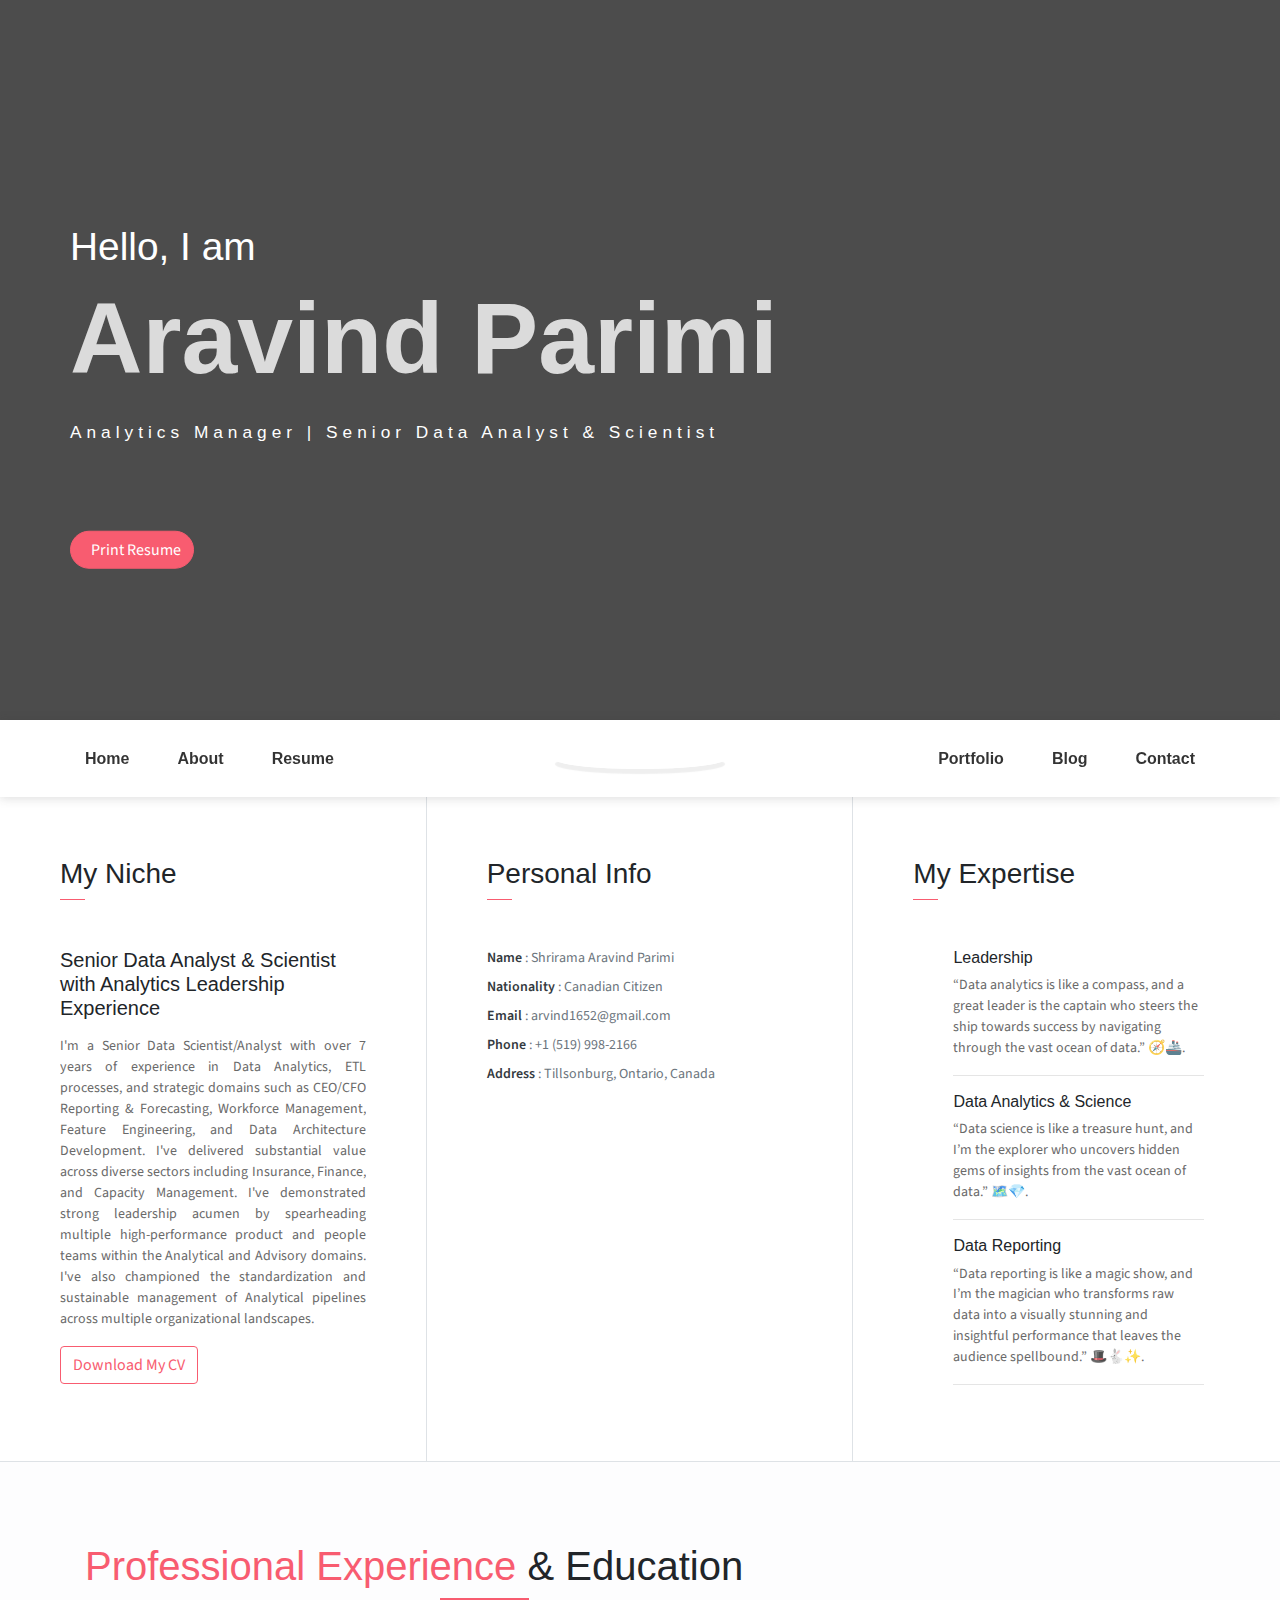
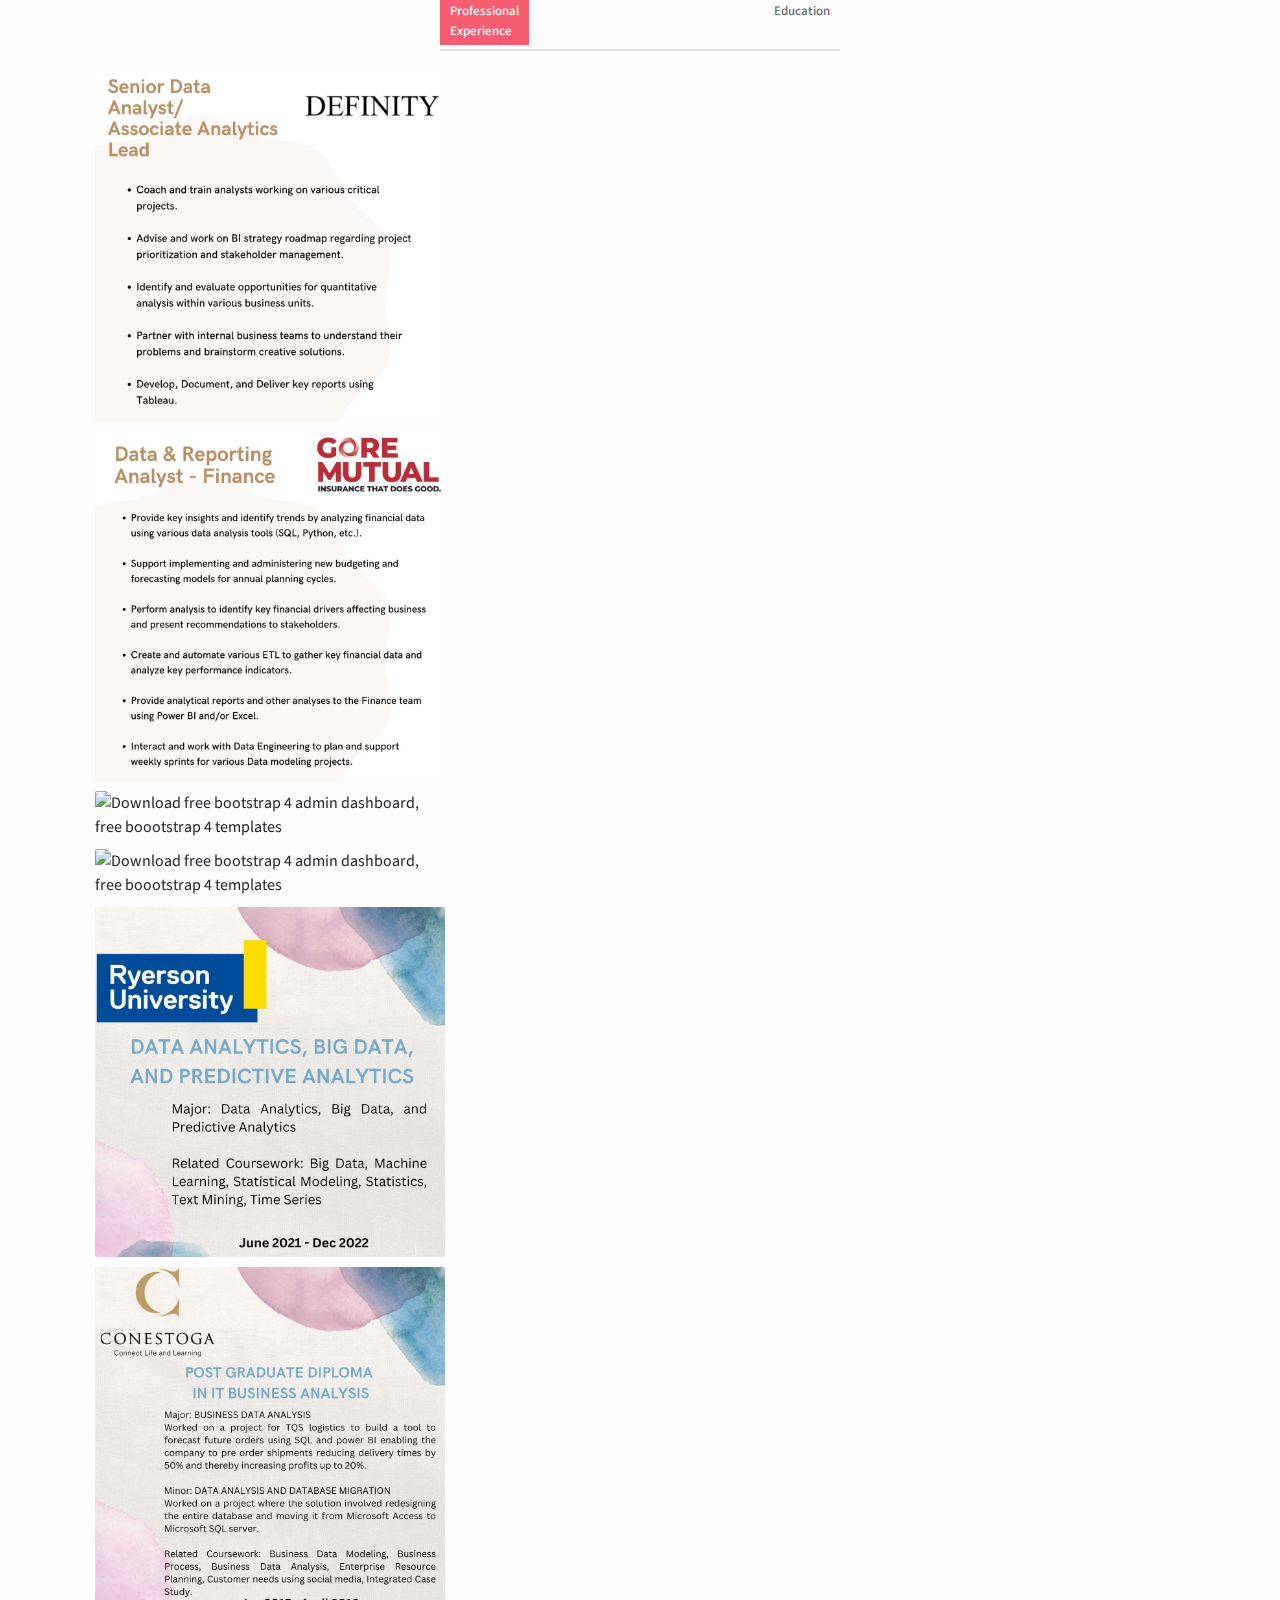
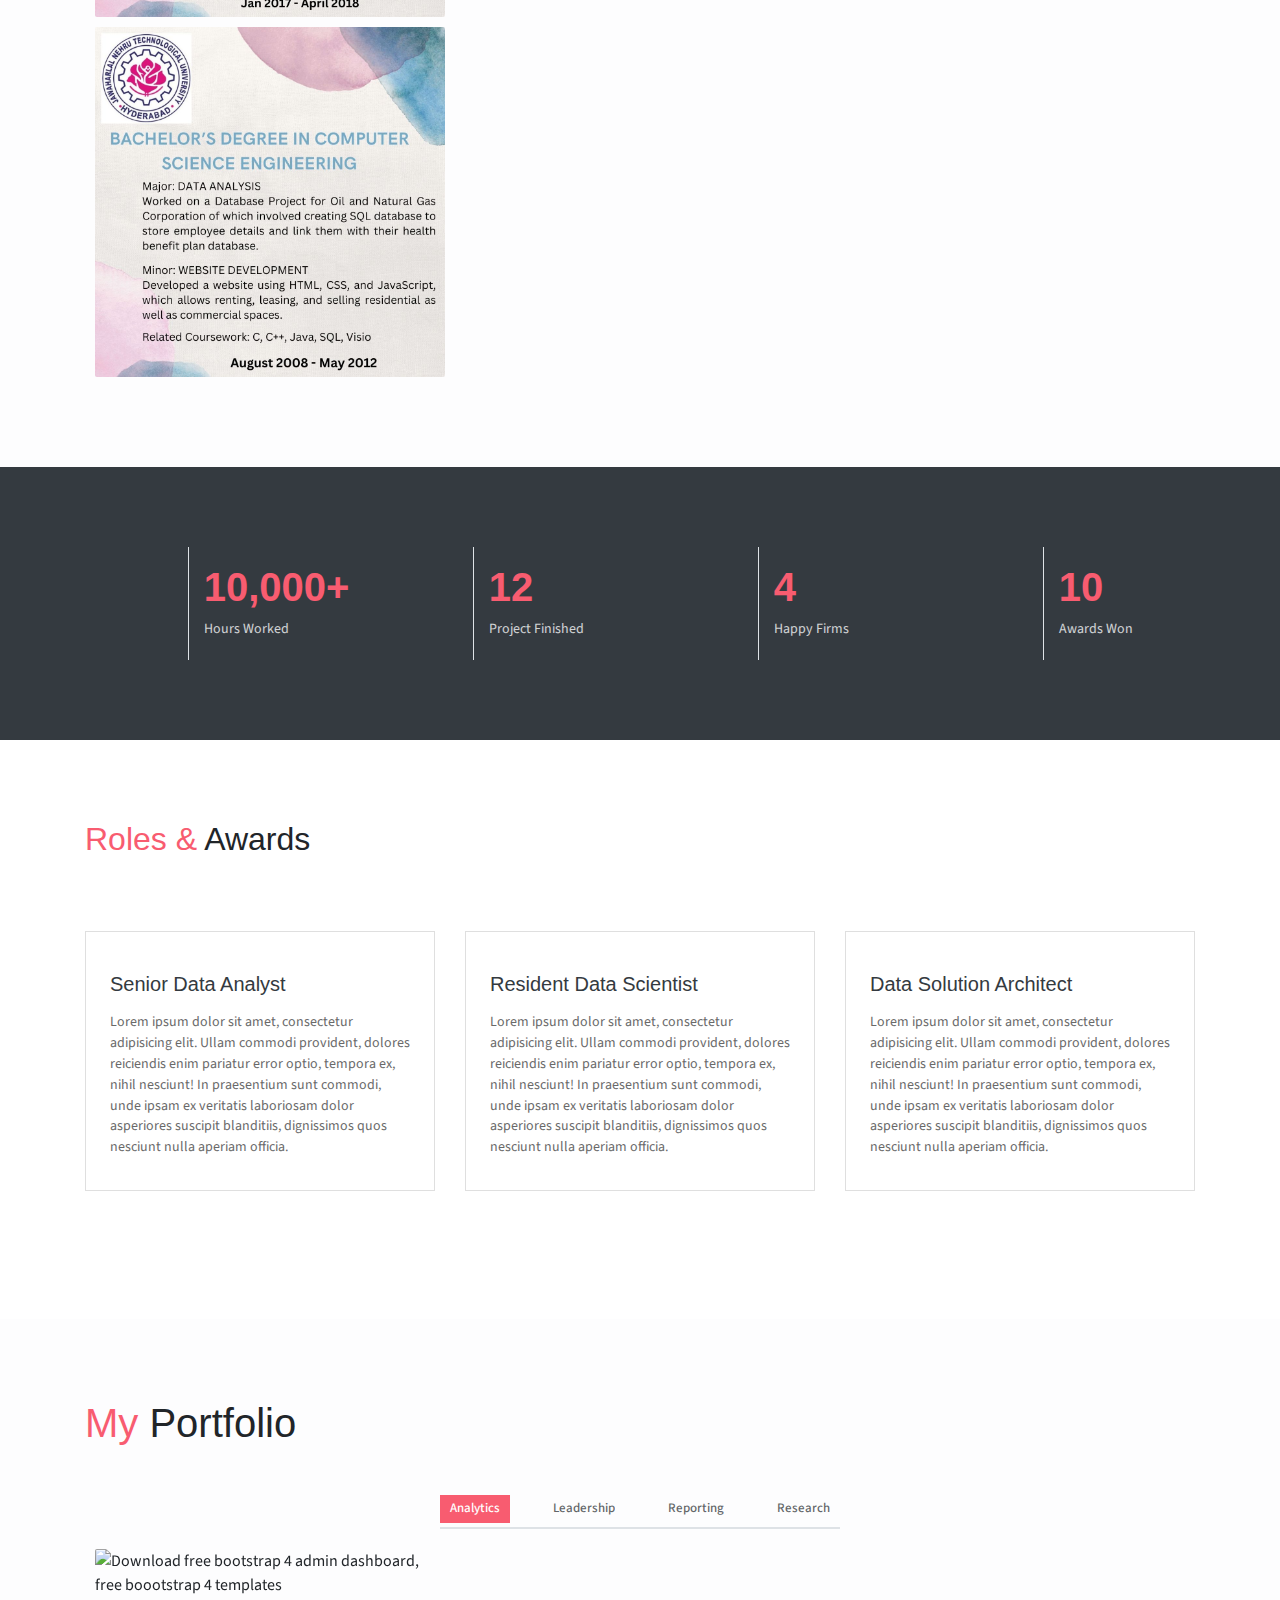
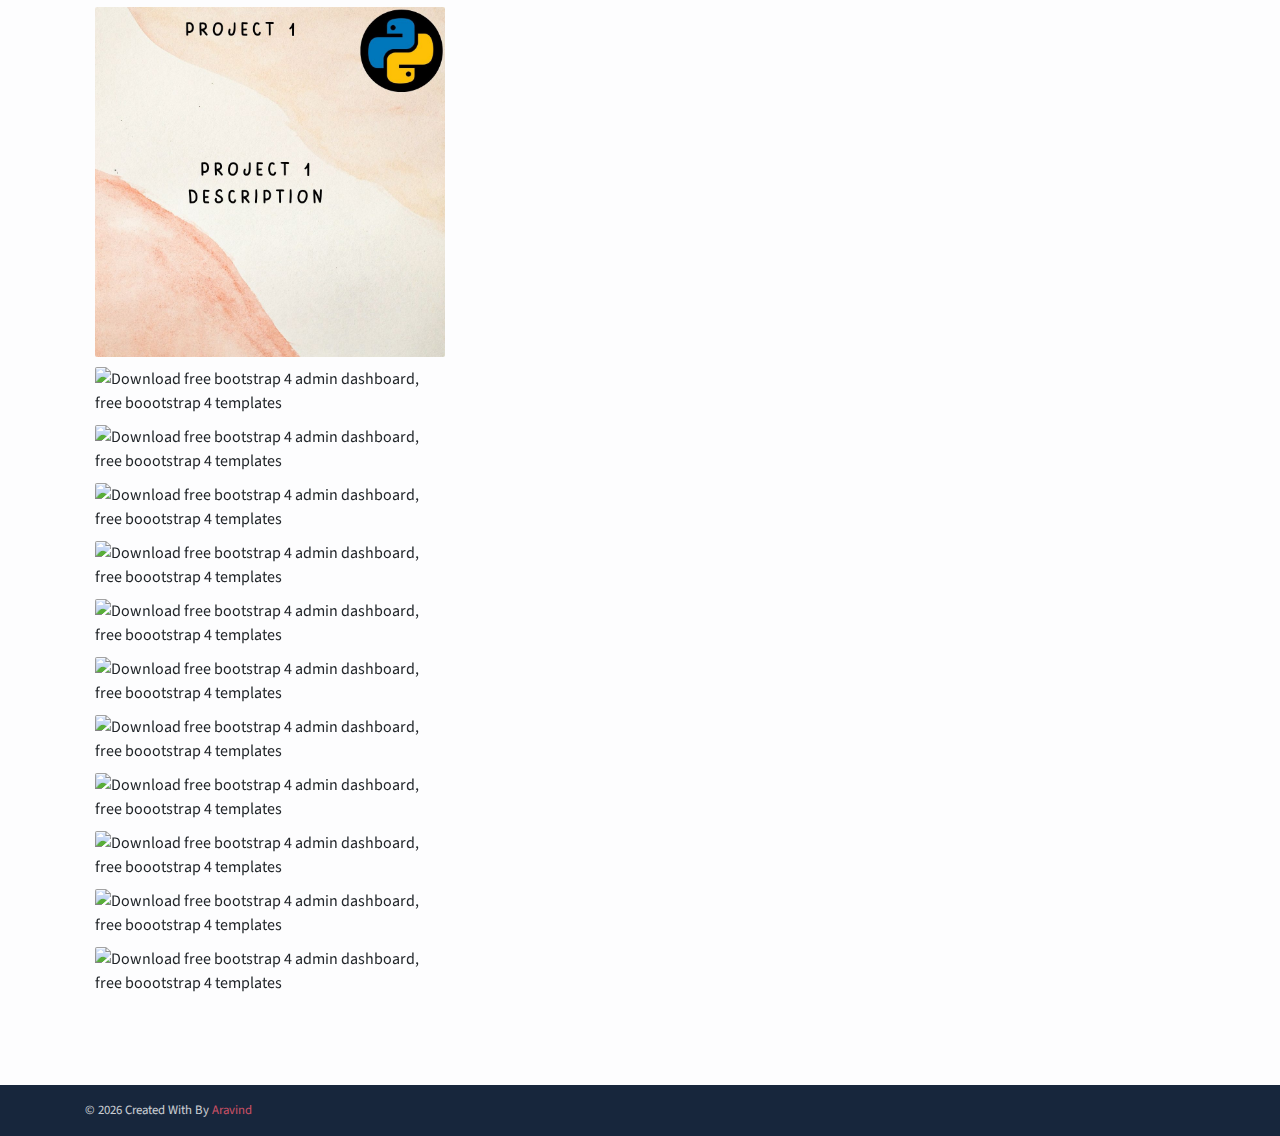
==== commit 91c1ed1b: "Update index.html" ====
--- a/index.html
+++ b/index.html
@@ -49,7 +49,7 @@
                     <img src="imgs/avatar.jpg" alt="" class="brand-img">
                     <li class="brand-txt">
                         <h5 class="brand-title">Aravind Parimi</h5>
-                        <div class="brand-subtitle">Analytics Manager | Senior Data Analyst & Scientist</div>
+                        <div class="brand-subtitle">Senior Data Scientist | Analyst | BI Developer</div>
                     </li>
                 </ul>
                 <ul class="navbar-nav ml-auto">
@@ -72,7 +72,9 @@
                 <h3 class="font-weight-light">My Niche</h3>
                 <span class="line mb-5"></span>
                 <h5 class="mb-3">Senior Data Analyst & Scientist with Analytics Leadership Experience</h5>
-                <p class="mt-20">Lorem ipsum dolor sit amet, consectetur adipisicing elit.sit amet, Qui deserunt consequatur fugit repellendusillo voluptas?</p>
+                <p class="mt-20" align ="justify">I'm a Senior Data Scientist/Analyst with over 7 years of experience in Data Analytics, ETL processes, and strategic domains such as CEO/CFO Reporting & Forecasting, Workforce Management, Feature Engineering, and Data Architecture Development. 
+                    I've delivered substantial value across diverse sectors including Insurance, Finance, and Capacity Management. 
+                    I've demonstrated strong leadership acumen by spearheading multiple high-performance product and people teams within the Analytical and Advisory domains. I've also championed the standardization and sustainable management of Analytical pipelines across multiple organizational landscapes.</p>
                 <button class="btn btn-outline-danger"><i class="icon-down-circled2 "></i>Download My CV</button>
             </div>
             <div class="col-lg-4 about-card">
@@ -80,10 +82,11 @@
                 <span class="line mb-5"></span>
                 <ul class="mt40 info list-unstyled">
                     <li><span>Name</span> : Shrirama Aravind Parimi</li>
+                    <li><span>Nationality</span> : Canadian Citizen</li>
                     <li><span>Email</span> : arvind1652@gmail.com</li>
                     <li><span>Phone</span> : +1 (519) 998-2166</li>
-                    <li><span>Address</span> :  Tillsonburgh, Ontario</li>
-                    <li><span>Birthdate</span> : 12/16/1990</li>
+                    <li><span>Address</span> :  Tillsonburg, Ontario, Canada</li>
+                    <!-- <li><span>Birthdate</span> : 12/16/1990</li> -->
                 </ul>
                 <ul class="social-icons pt-3">
                     <li class="social-item"><a class="social-link" href="https://www.linkedin.com/in/aravindparimi/"><i class="ti-linkedin" aria-hidden="true"></i></a></li>
@@ -98,7 +101,7 @@
                     <div class="col-1 text-danger pt-1"><i class="ti-cup icon-lg"></i></div>
                     <div class="col-10 ml-auto mr-3">
                         <h6>Leadership</h6>
-                        <p class="subtitle"> exercitat Repellendus,  corrupt.</p>
+                        <p class="subtitle"> “Data analytics is like a compass, and a great leader is the captain who steers the ship towards success by navigating through the vast ocean of data.” 🧭🚢.</p>
                         <hr>
                     </div>
                 </div>
@@ -106,7 +109,7 @@
                     <div class="col-1 text-danger pt-1"><i class="ti-server icon-lg"></i></div>
                     <div class="col-10 ml-auto mr-3">
                         <h6>Data Analytics & Science</h6>
-                        <p class="subtitle">Lorem ipsum dolor sit consectetur.</p>
+                        <p class="subtitle">“Data science is like a treasure hunt, and I’m the explorer who uncovers hidden gems of insights from the vast ocean of data.” 🗺️💎.</p>
                         <hr>
                     </div>
                 </div>
@@ -114,7 +117,7 @@
                     <div class="col-1 text-danger pt-1"><i class="ti-bar-chart icon-lg"></i></div>
                     <div class="col-10 ml-auto mr-3">
                         <h6>Data Reporting</h6>
-                        <p class="subtitle">voluptate commodi illo voluptatib.</p>
+                        <p class="subtitle">“Data reporting is like a magic show, and I’m the magician who transforms raw data into a visually stunning and insightful performance that leaves the audience spellbound.” 🎩🐇✨.</p>
                         <hr>
                     </div>
                 </div>
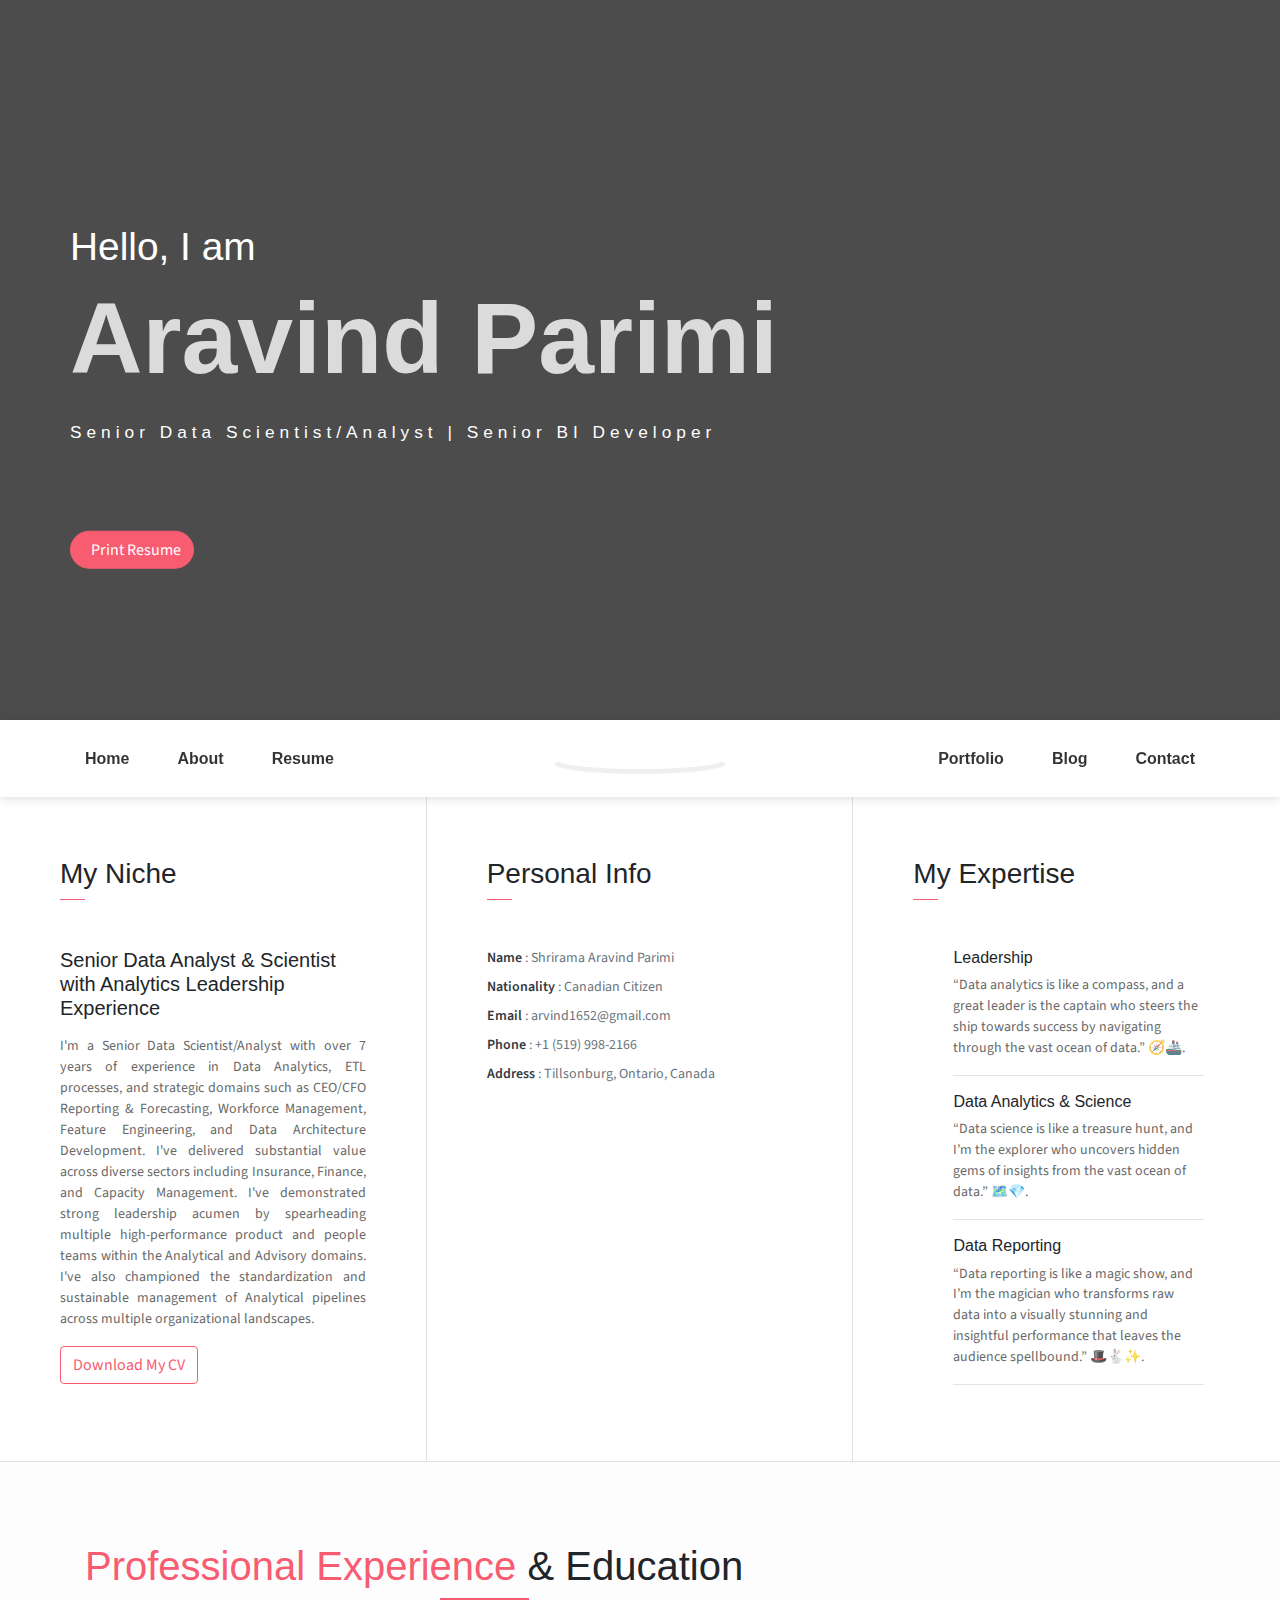
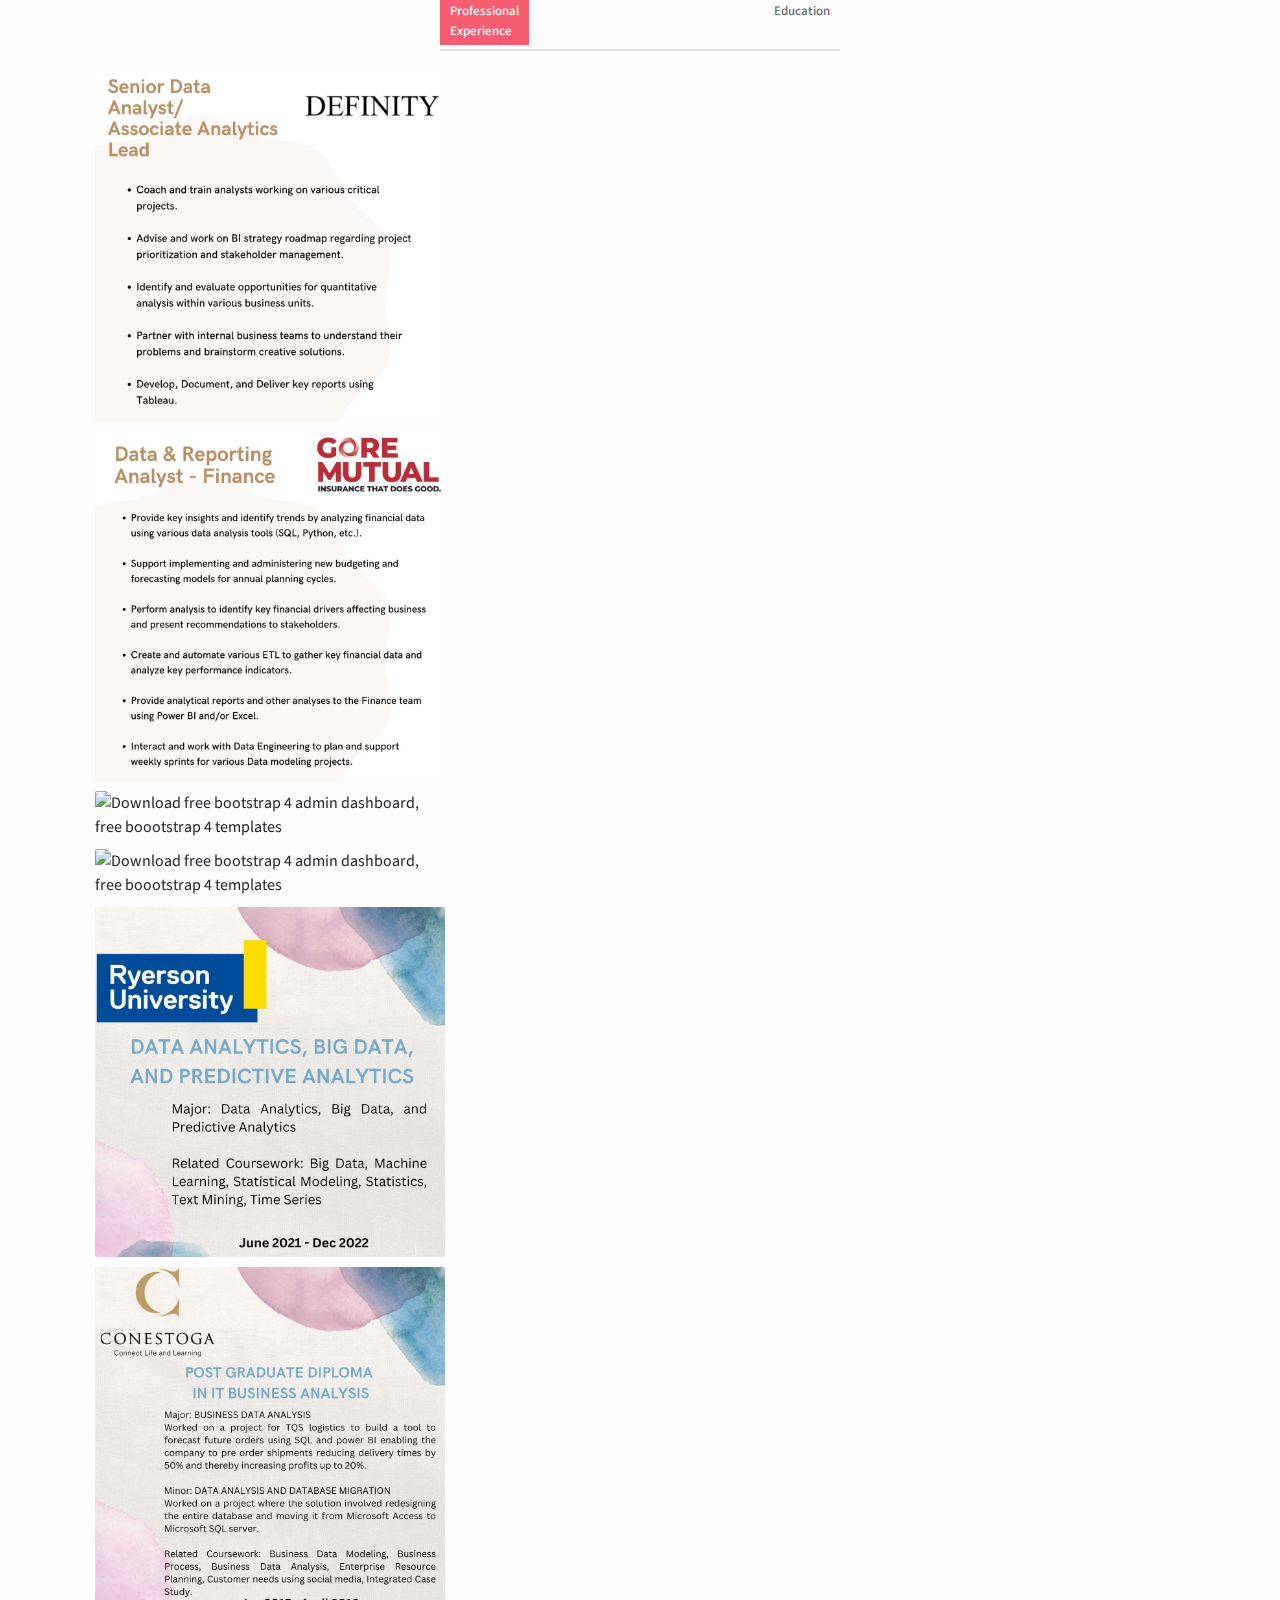
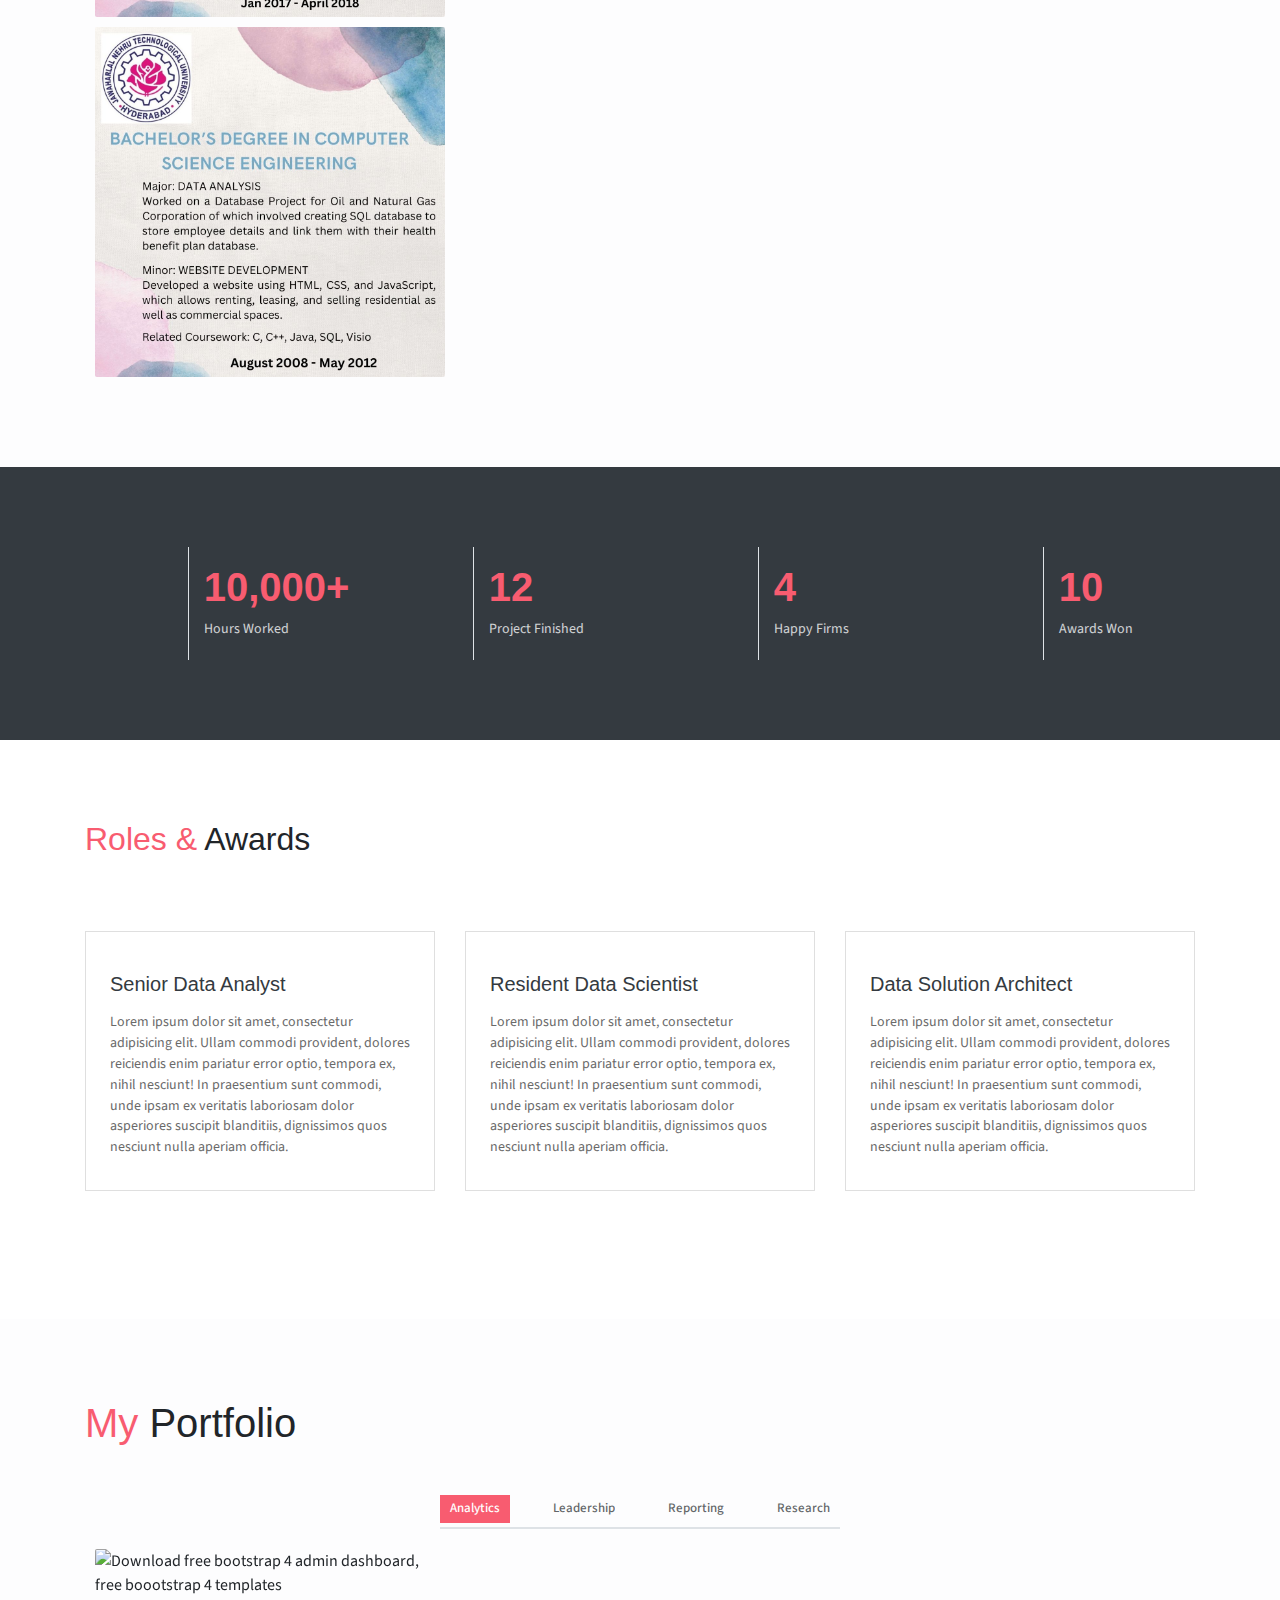
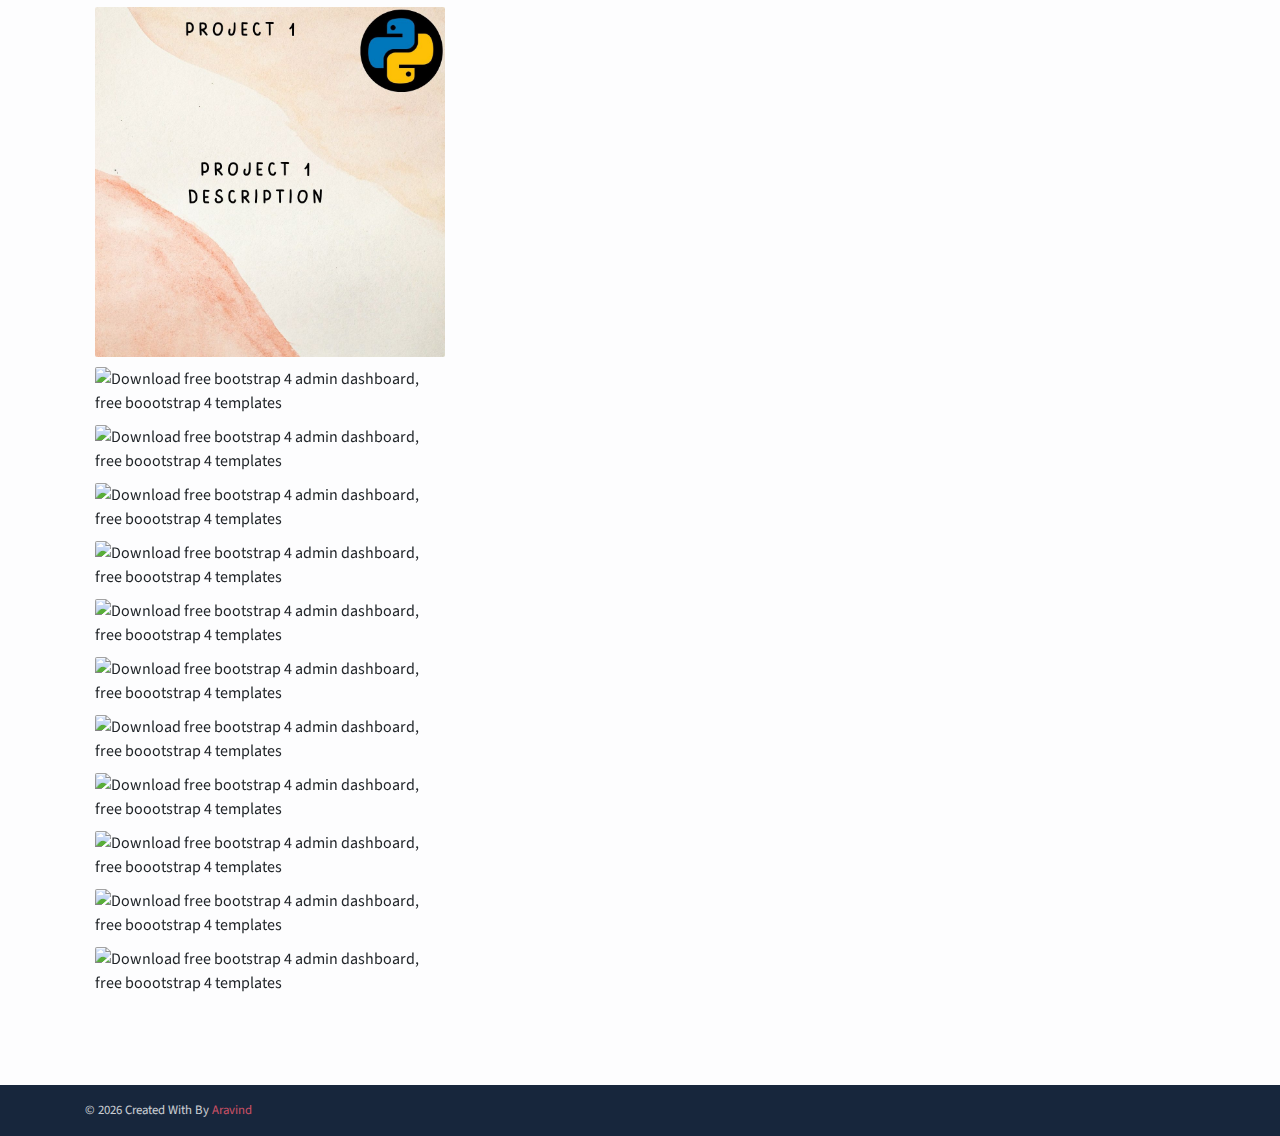
==== commit 58a1646c: "Update index.html" ====
--- a/index.html
+++ b/index.html
@@ -23,7 +23,7 @@
             <div class="header-content">
                 <h4 class="header-subtitle" >Hello, I am</h4><br>
                 <h1 class="header-title">Aravind Parimi</h1><br>
-                <h6 class="header-mono" >Analytics Manager | Senior Data Analyst & Scientist</h6><br><br>
+                <h6 class="header-mono" >Senior Data Scientist/Analyst | Senior BI Developer</h6><br><br>
                 <button class="btn btn-primary btn-rounded"><i class="ti-printer pr-2"></i>Print Resume</button>
             </div>
         </div>
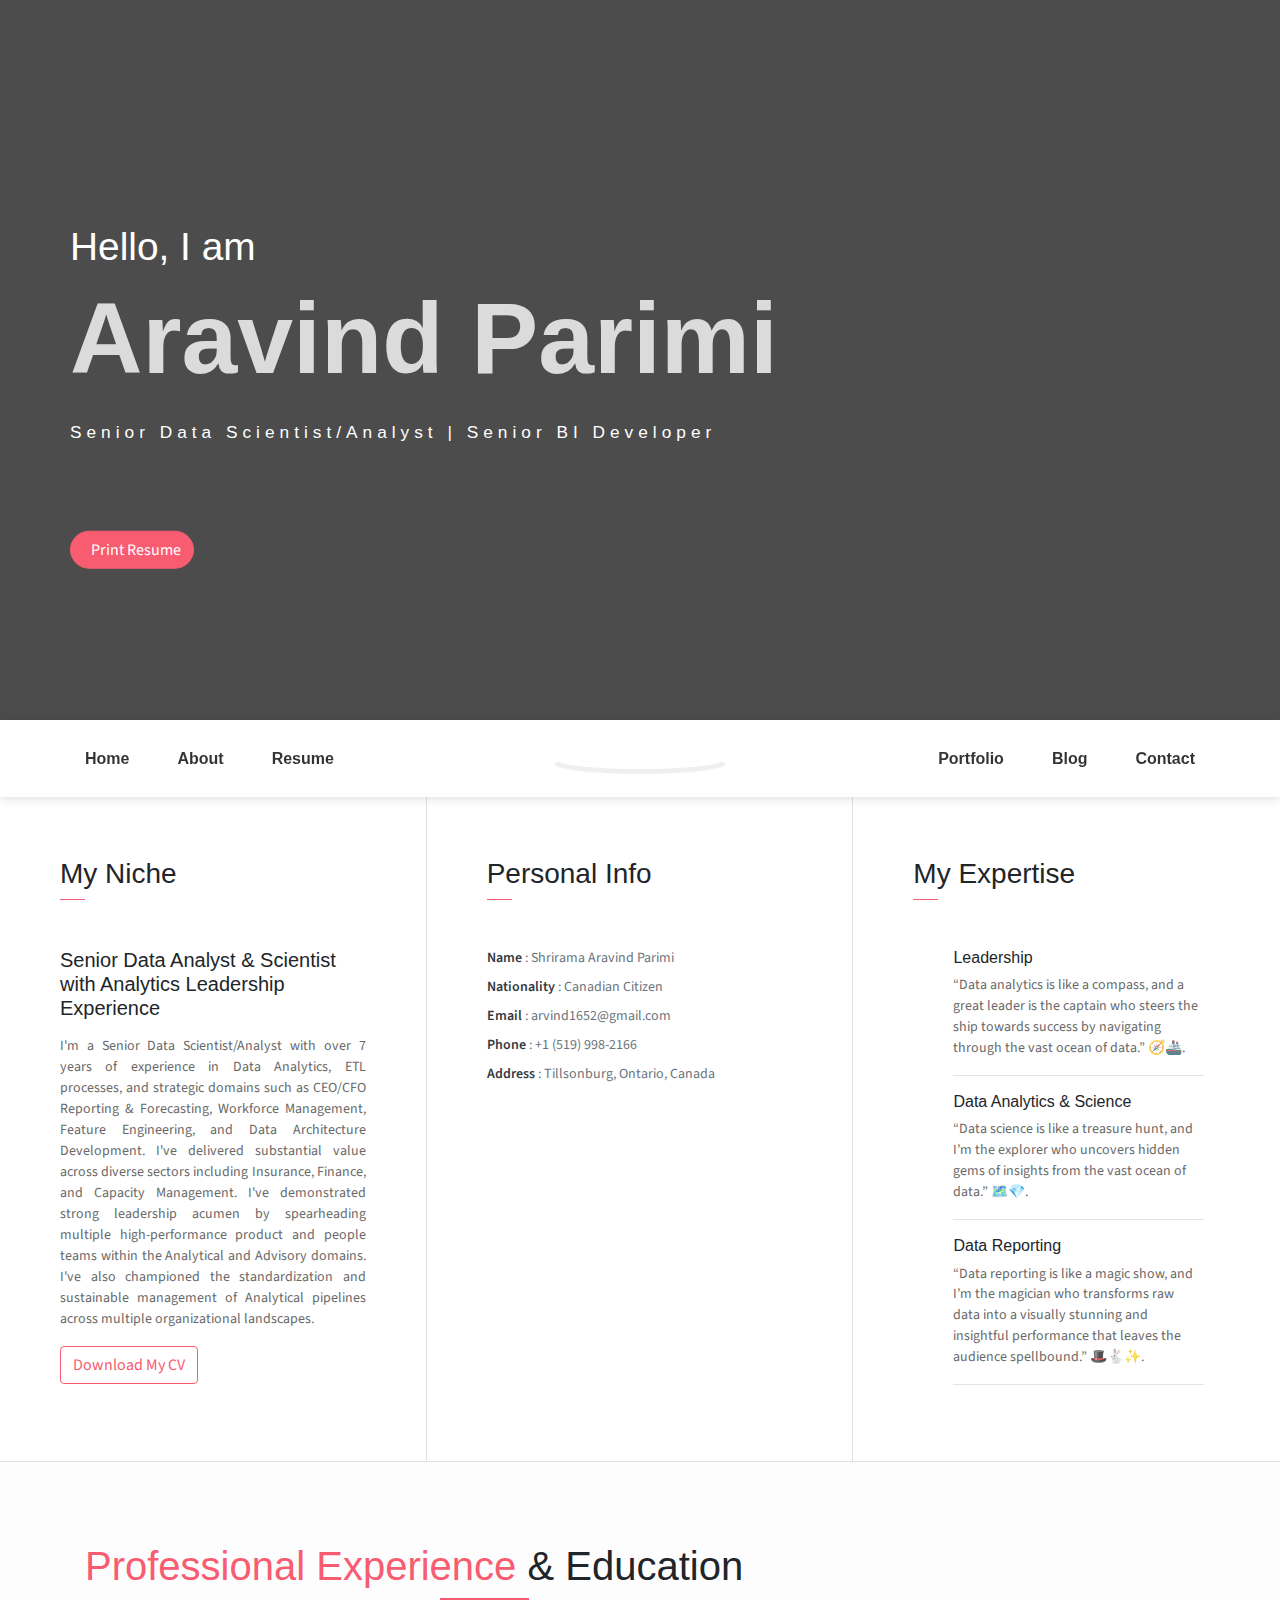
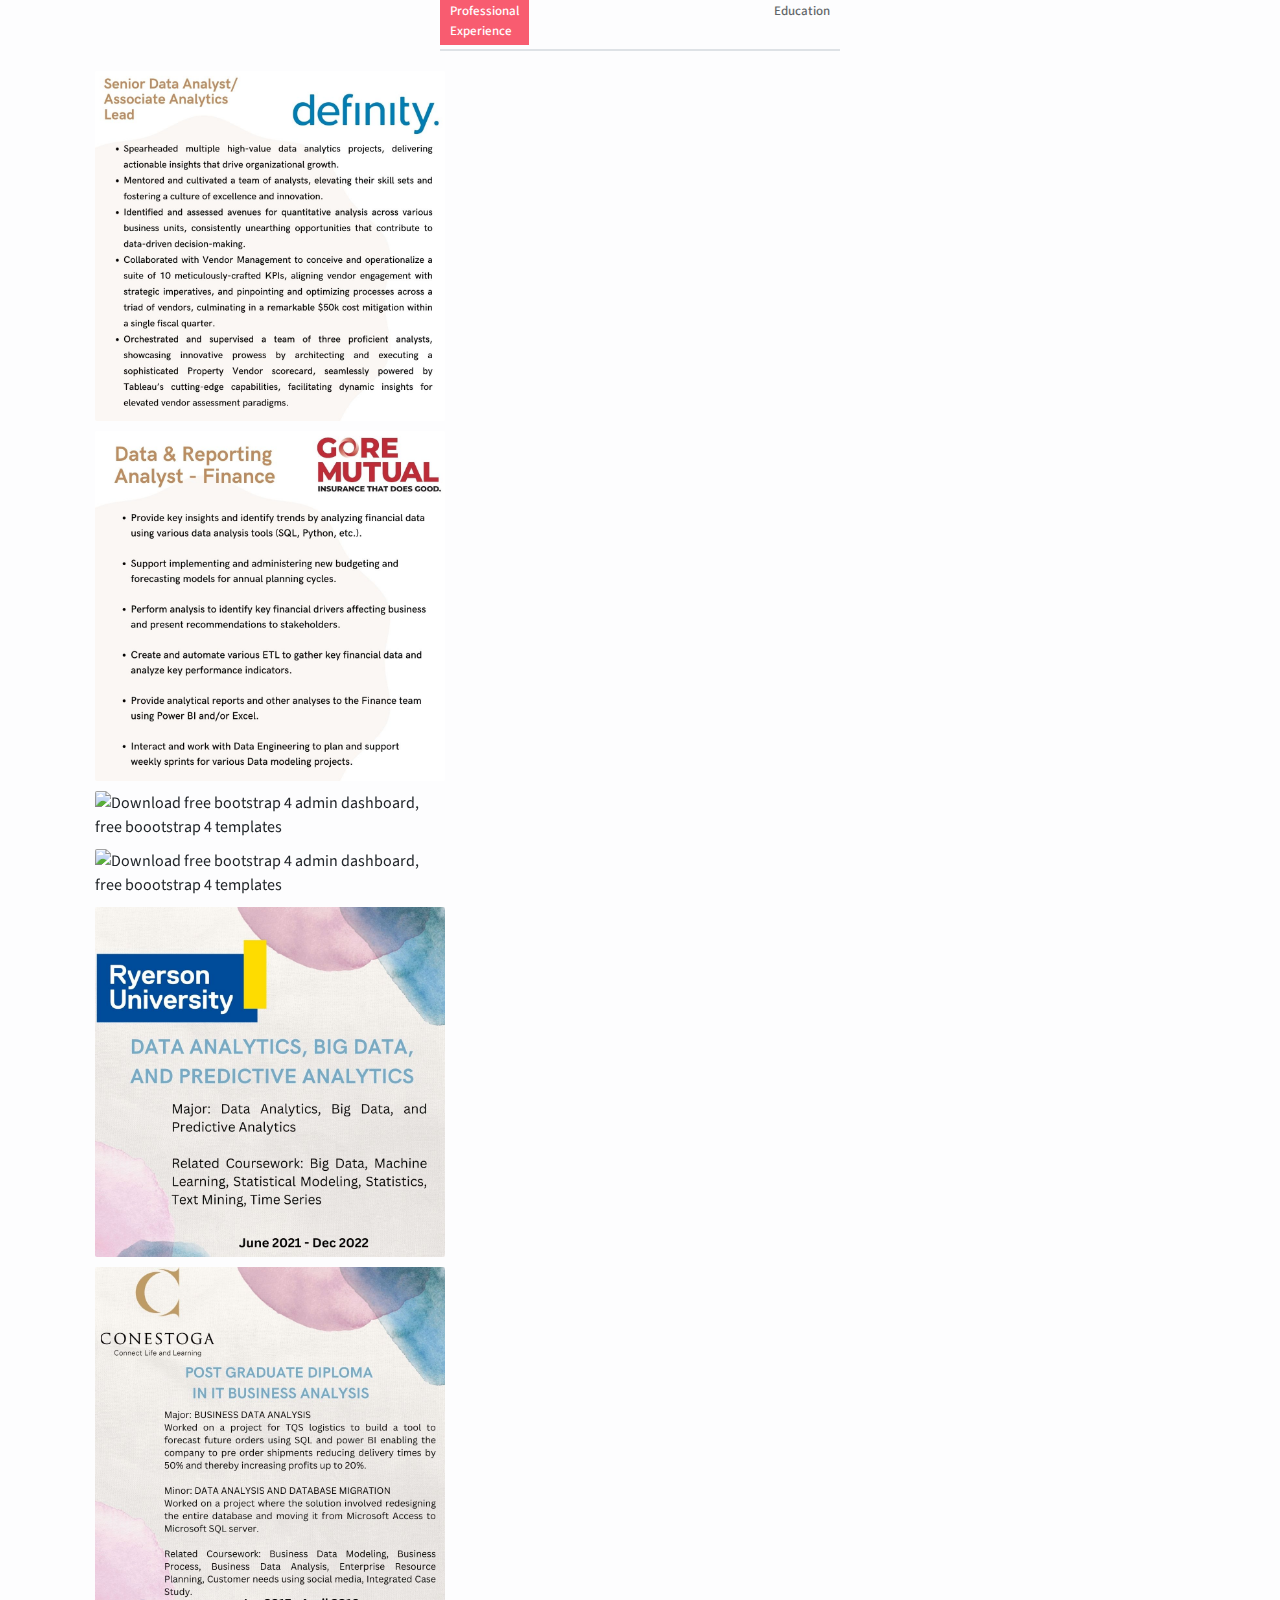
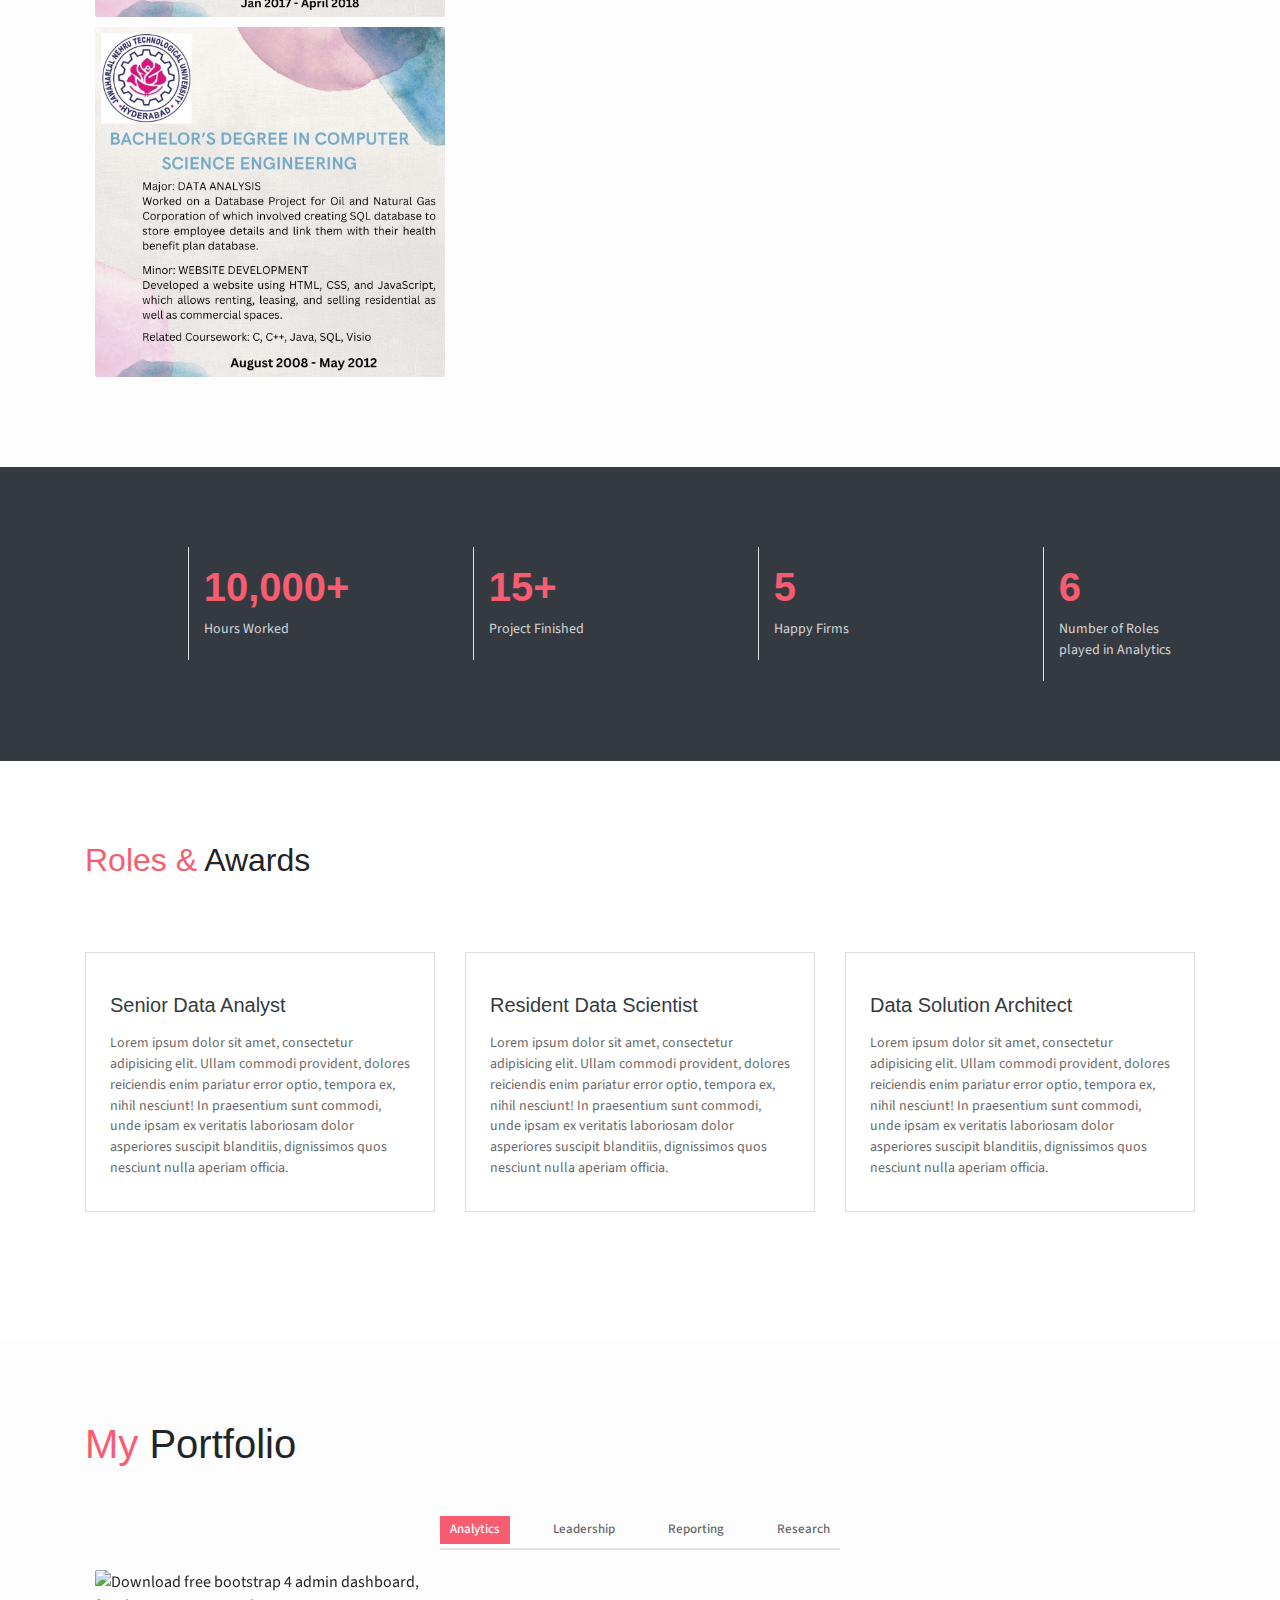
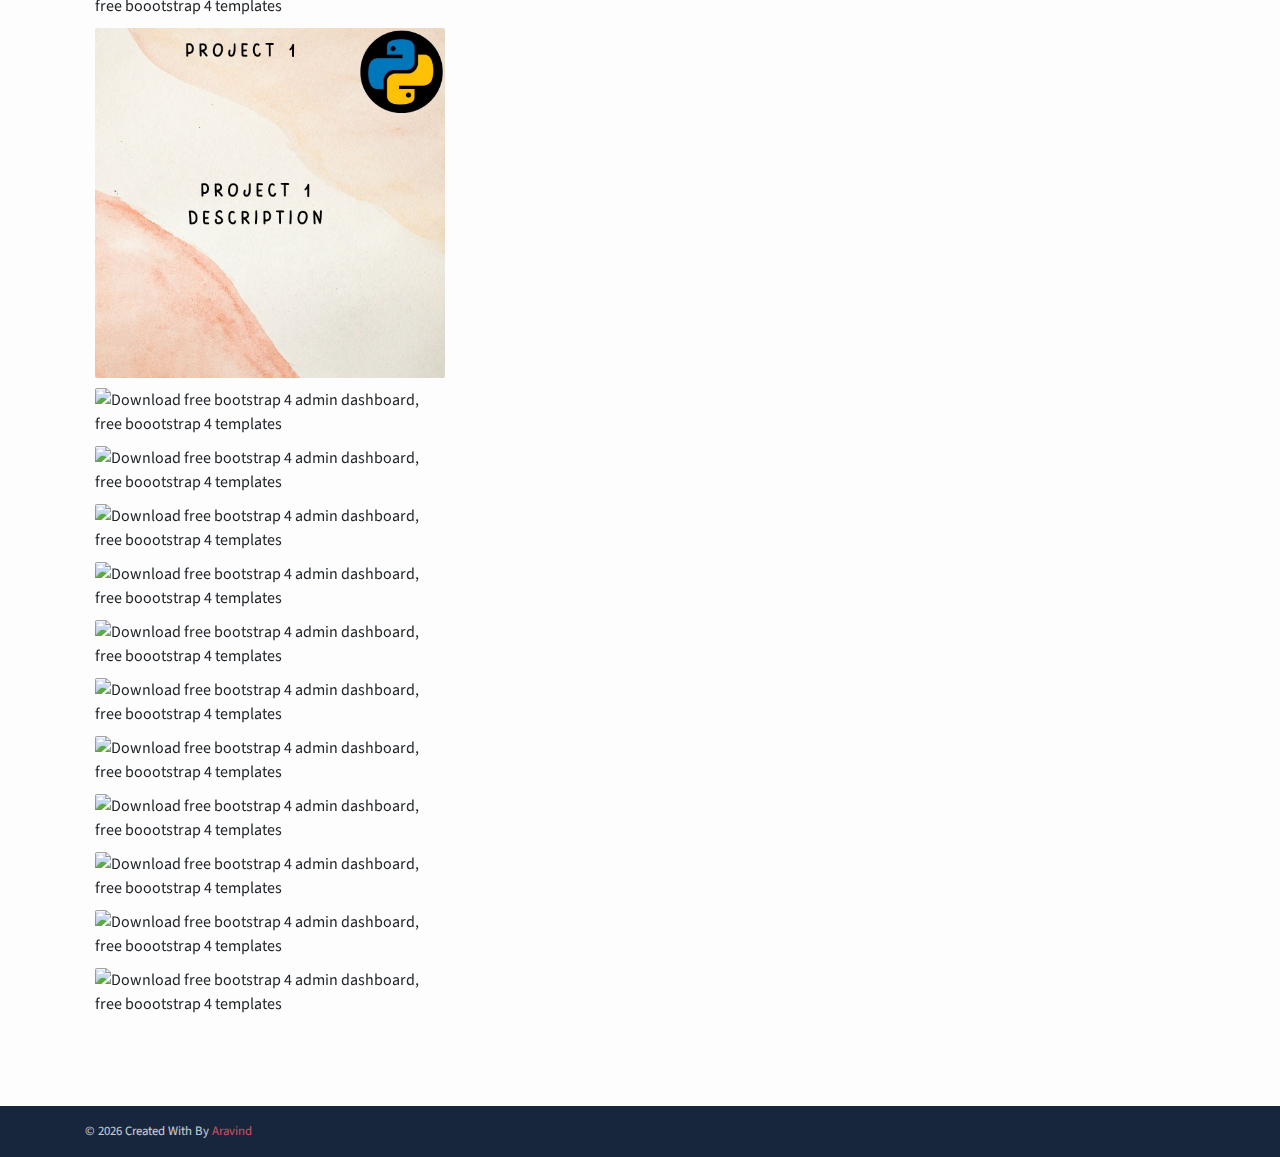
==== commit 1f892223: "Update index.html" ====
--- a/index.html
+++ b/index.html
@@ -391,7 +391,7 @@
                             <div class="m-auto"><i class="ti-layers-alt icon-xl"></i></div>
                         </div>
                         <div class="col-7 text-left py-3">
-                            <h1 class="text-danger font-weight-bold font40">12</h1>
+                            <h1 class="text-danger font-weight-bold font40">15+</h1>
                             <p class="text-light mb-1">Project Finished</p>
                         </div>
                     </div>
@@ -402,7 +402,7 @@
                             <div class="m-auto"><i class="ti-face-smile icon-xl"></i></div>
                         </div>
                         <div class="col-7 text-left py-3">
-                            <h1 class="text-danger font-weight-bold font40">4</h1>
+                            <h1 class="text-danger font-weight-bold font40">5</h1>
                             <p class="text-light mb-1">Happy Firms</p>
                         </div>
                     </div>
@@ -413,8 +413,8 @@
                             <div class="m-auto"><i class="ti-heart-broken icon-xl"></i></div>
                         </div>
                         <div class="col-7 text-left py-3">
-                            <h1 class="text-danger font-weight-bold font40">10</h1>
-                            <p class="text-light mb-1">Awards Won</p>
+                            <h1 class="text-danger font-weight-bold font40">6</h1>
+                            <p class="text-light mb-1">Number of Roles played in Analytics</p>
                         </div>
                     </div>
                 </div>
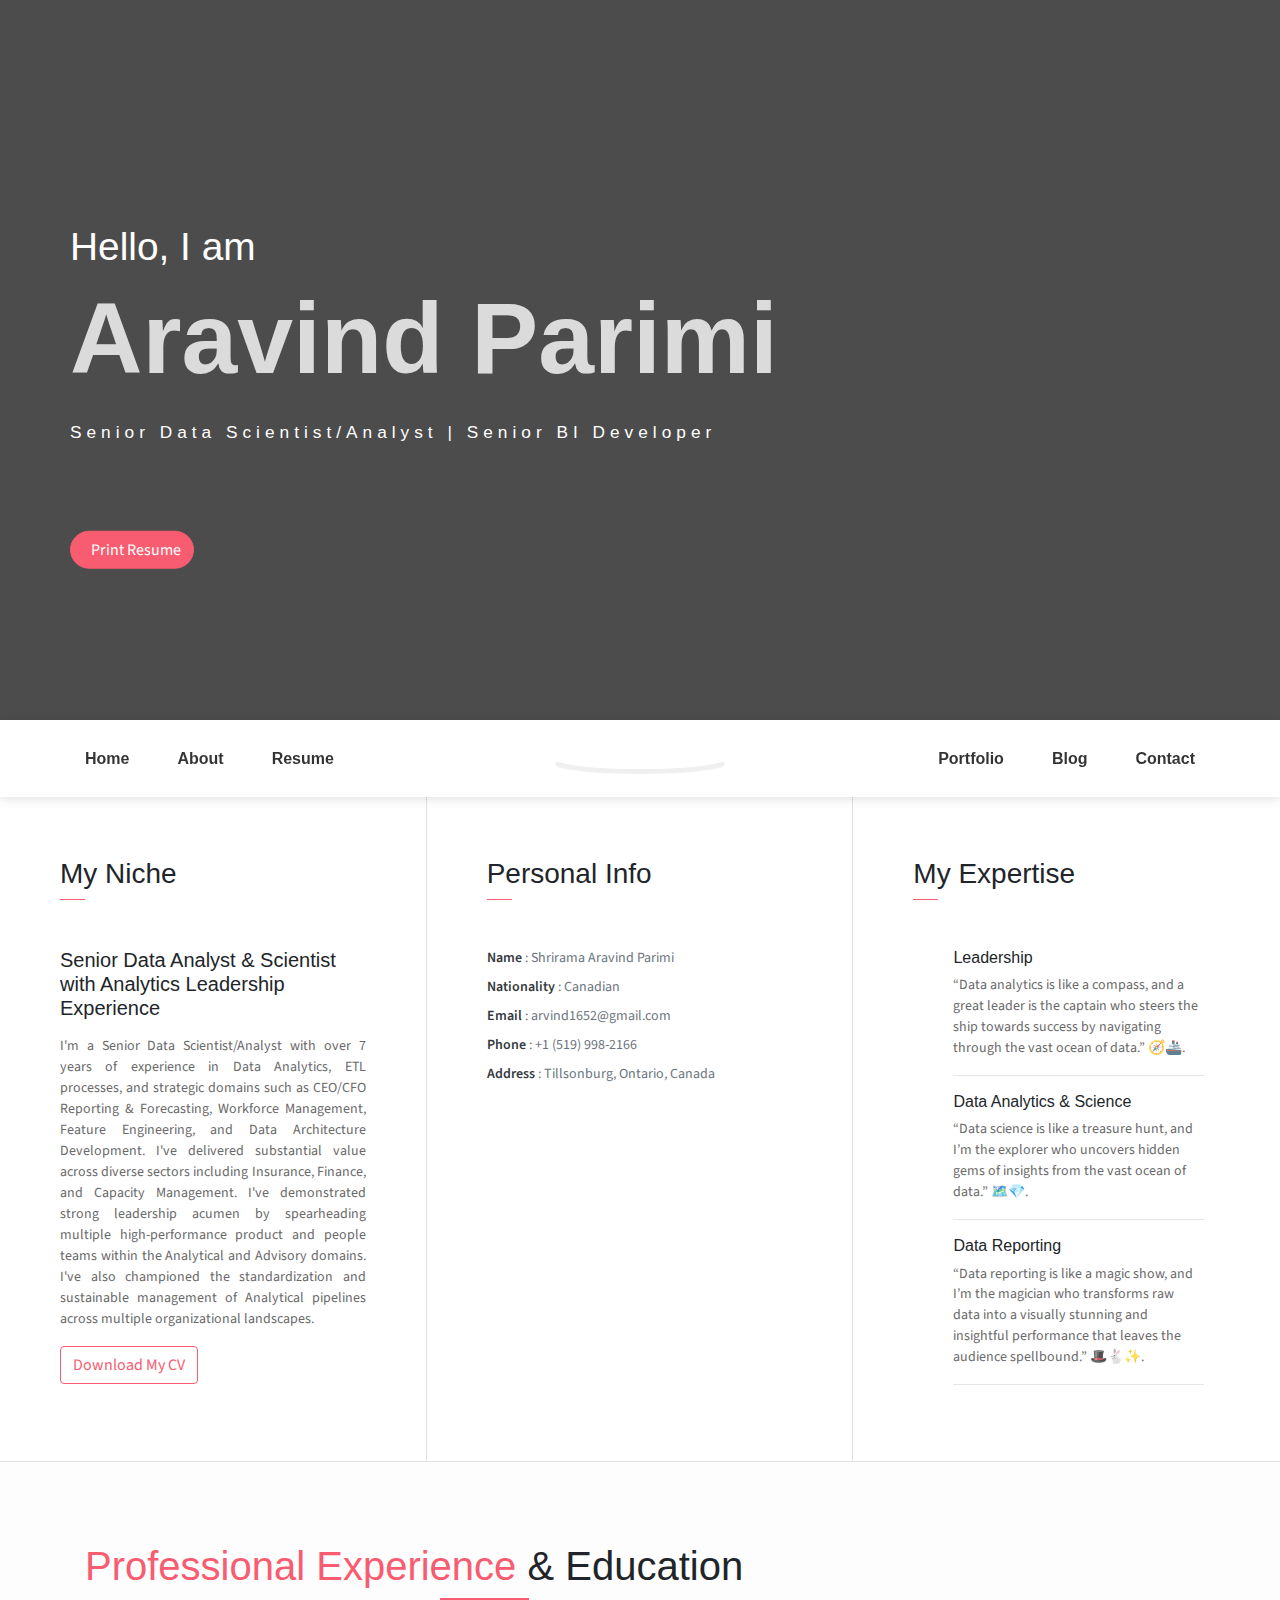
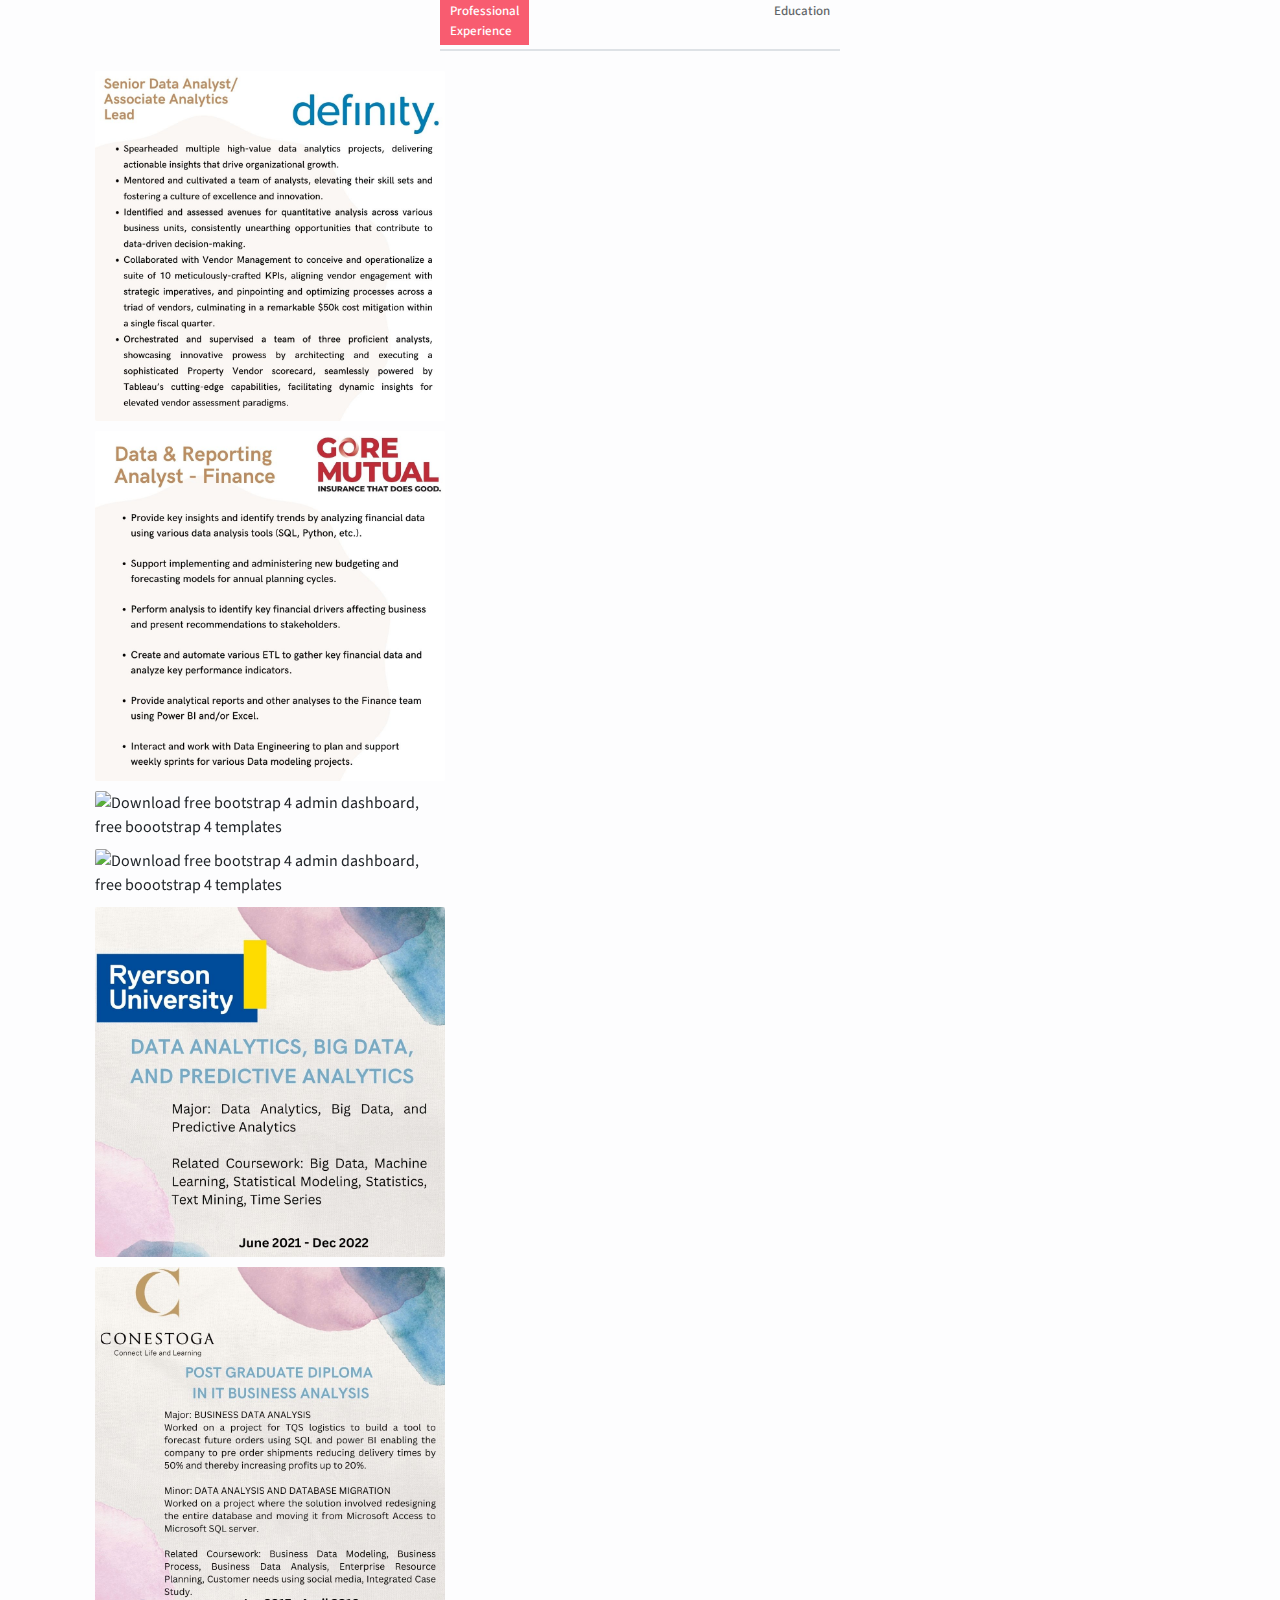
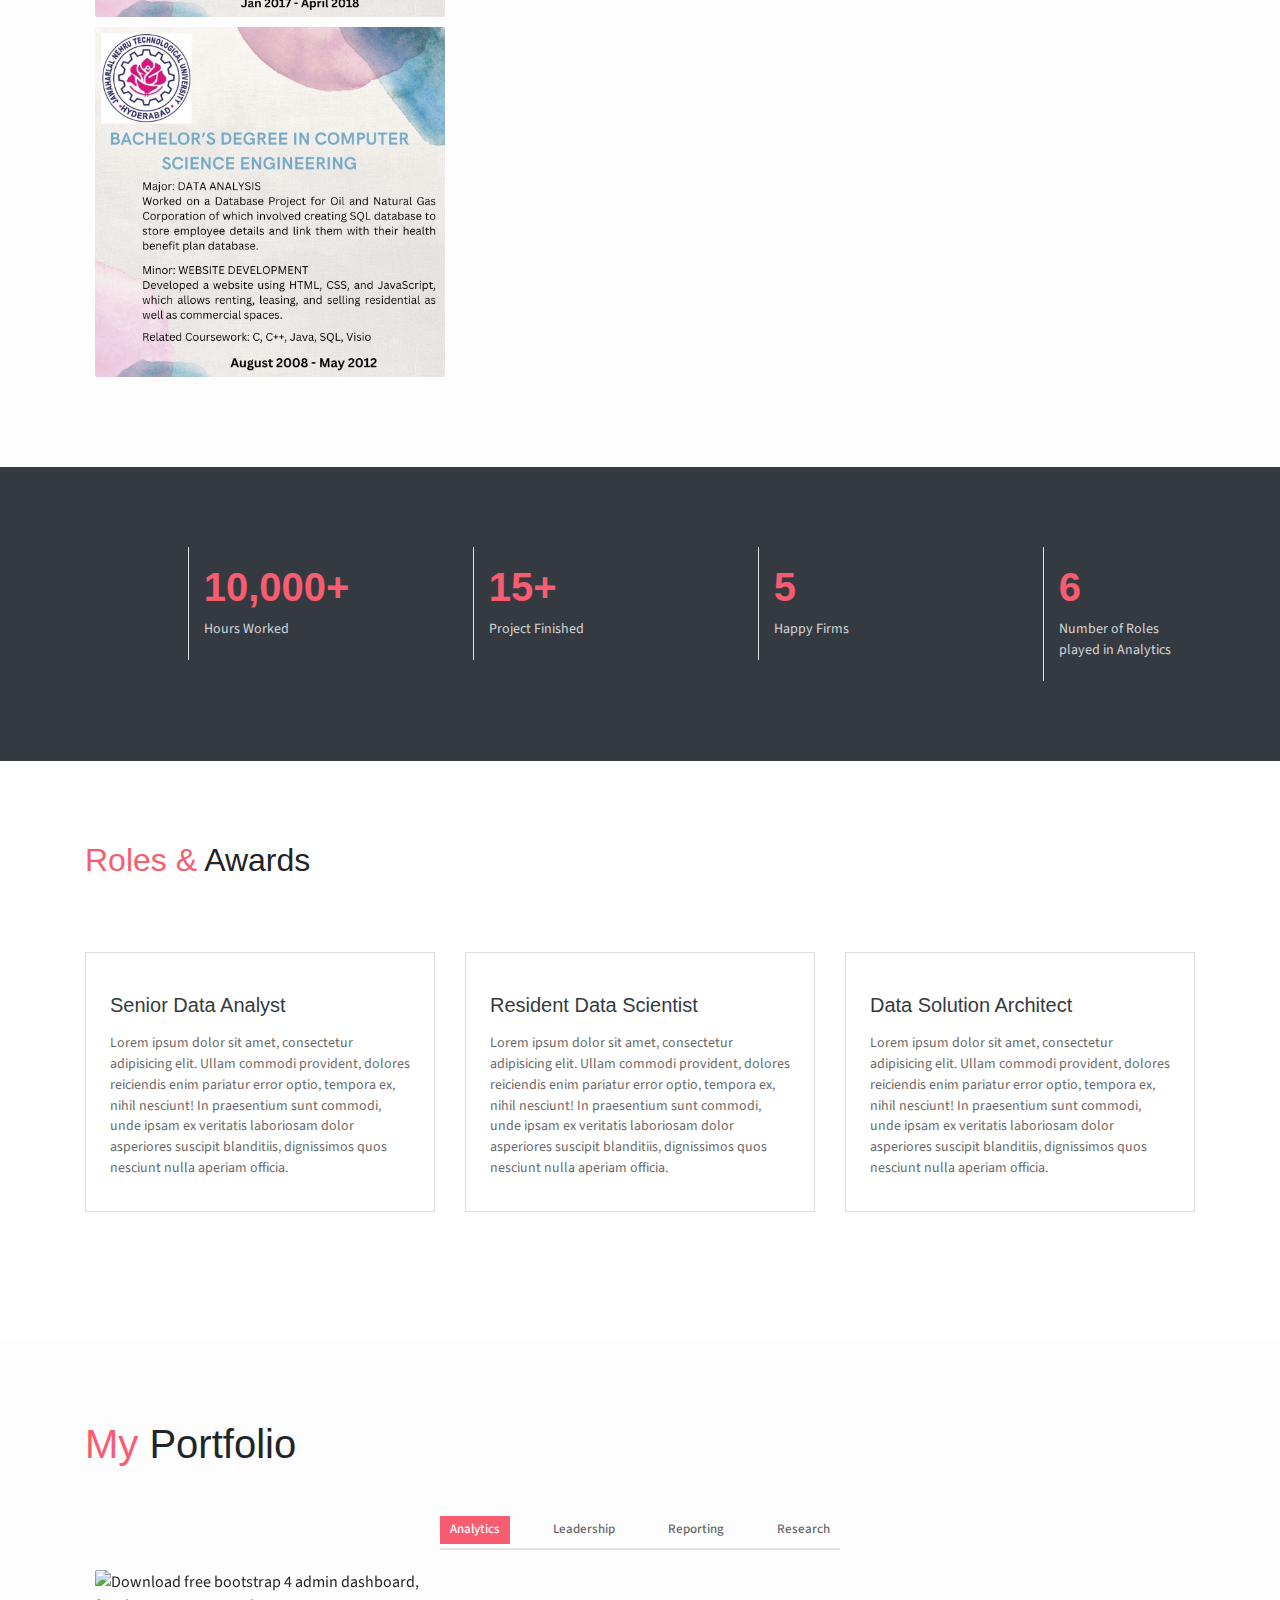
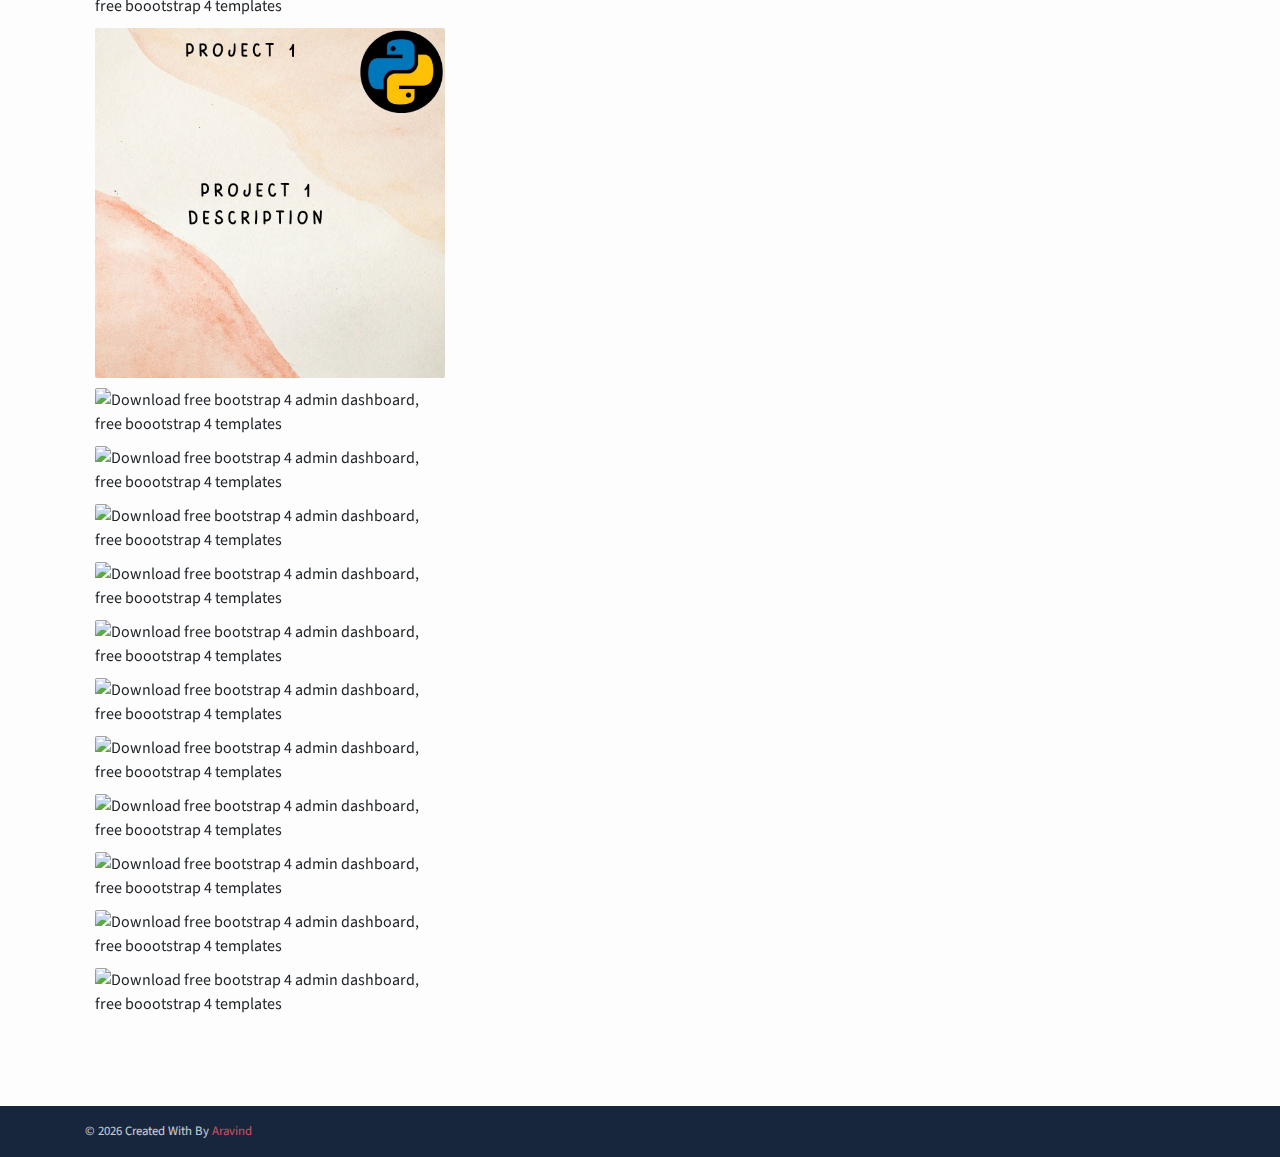
==== commit 27d4f2a0: "Update index.html" ====
--- a/index.html
+++ b/index.html
@@ -82,7 +82,7 @@
                 <span class="line mb-5"></span>
                 <ul class="mt40 info list-unstyled">
                     <li><span>Name</span> : Shrirama Aravind Parimi</li>
-                    <li><span>Nationality</span> : Canadian Citizen</li>
+                    <li><span>Nationality</span> : Canadian</li>
                     <li><span>Email</span> : arvind1652@gmail.com</li>
                     <li><span>Phone</span> : +1 (519) 998-2166</li>
                     <li><span>Address</span> :  Tillsonburg, Ontario, Canada</li>
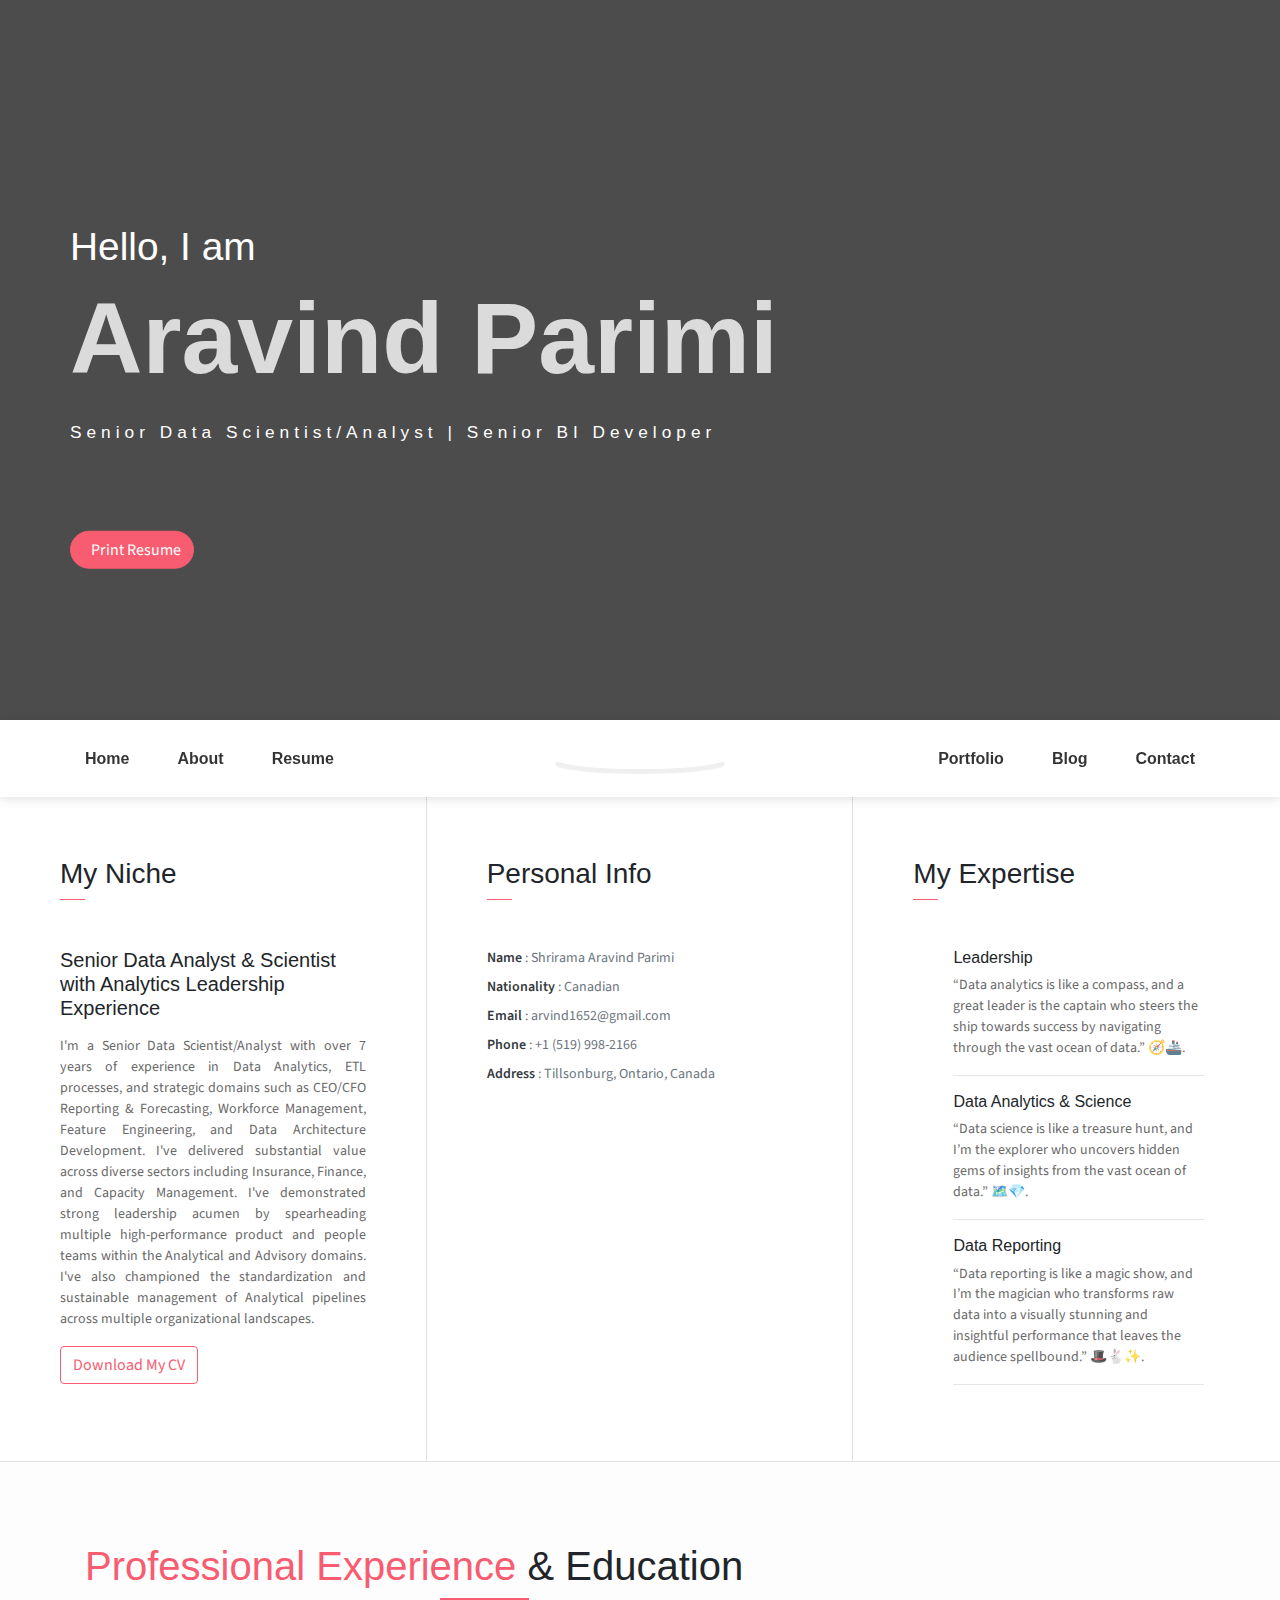
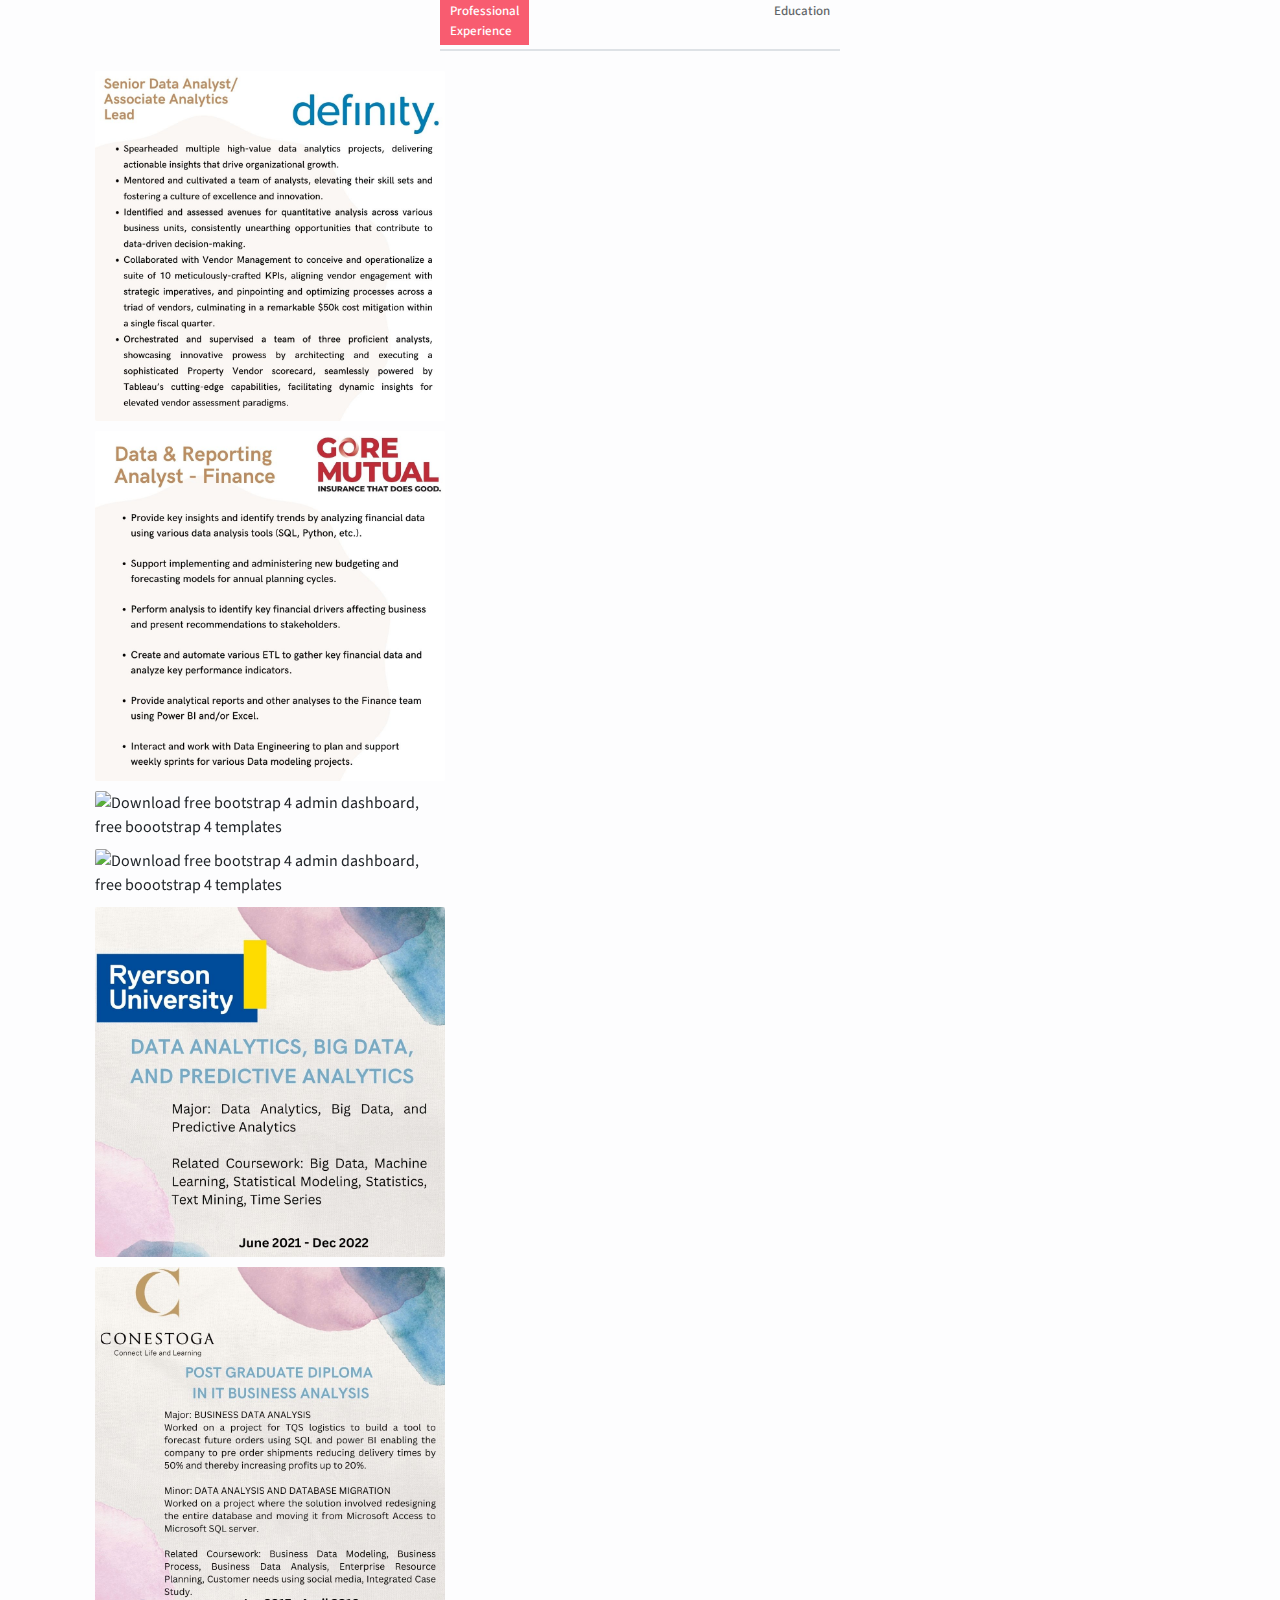
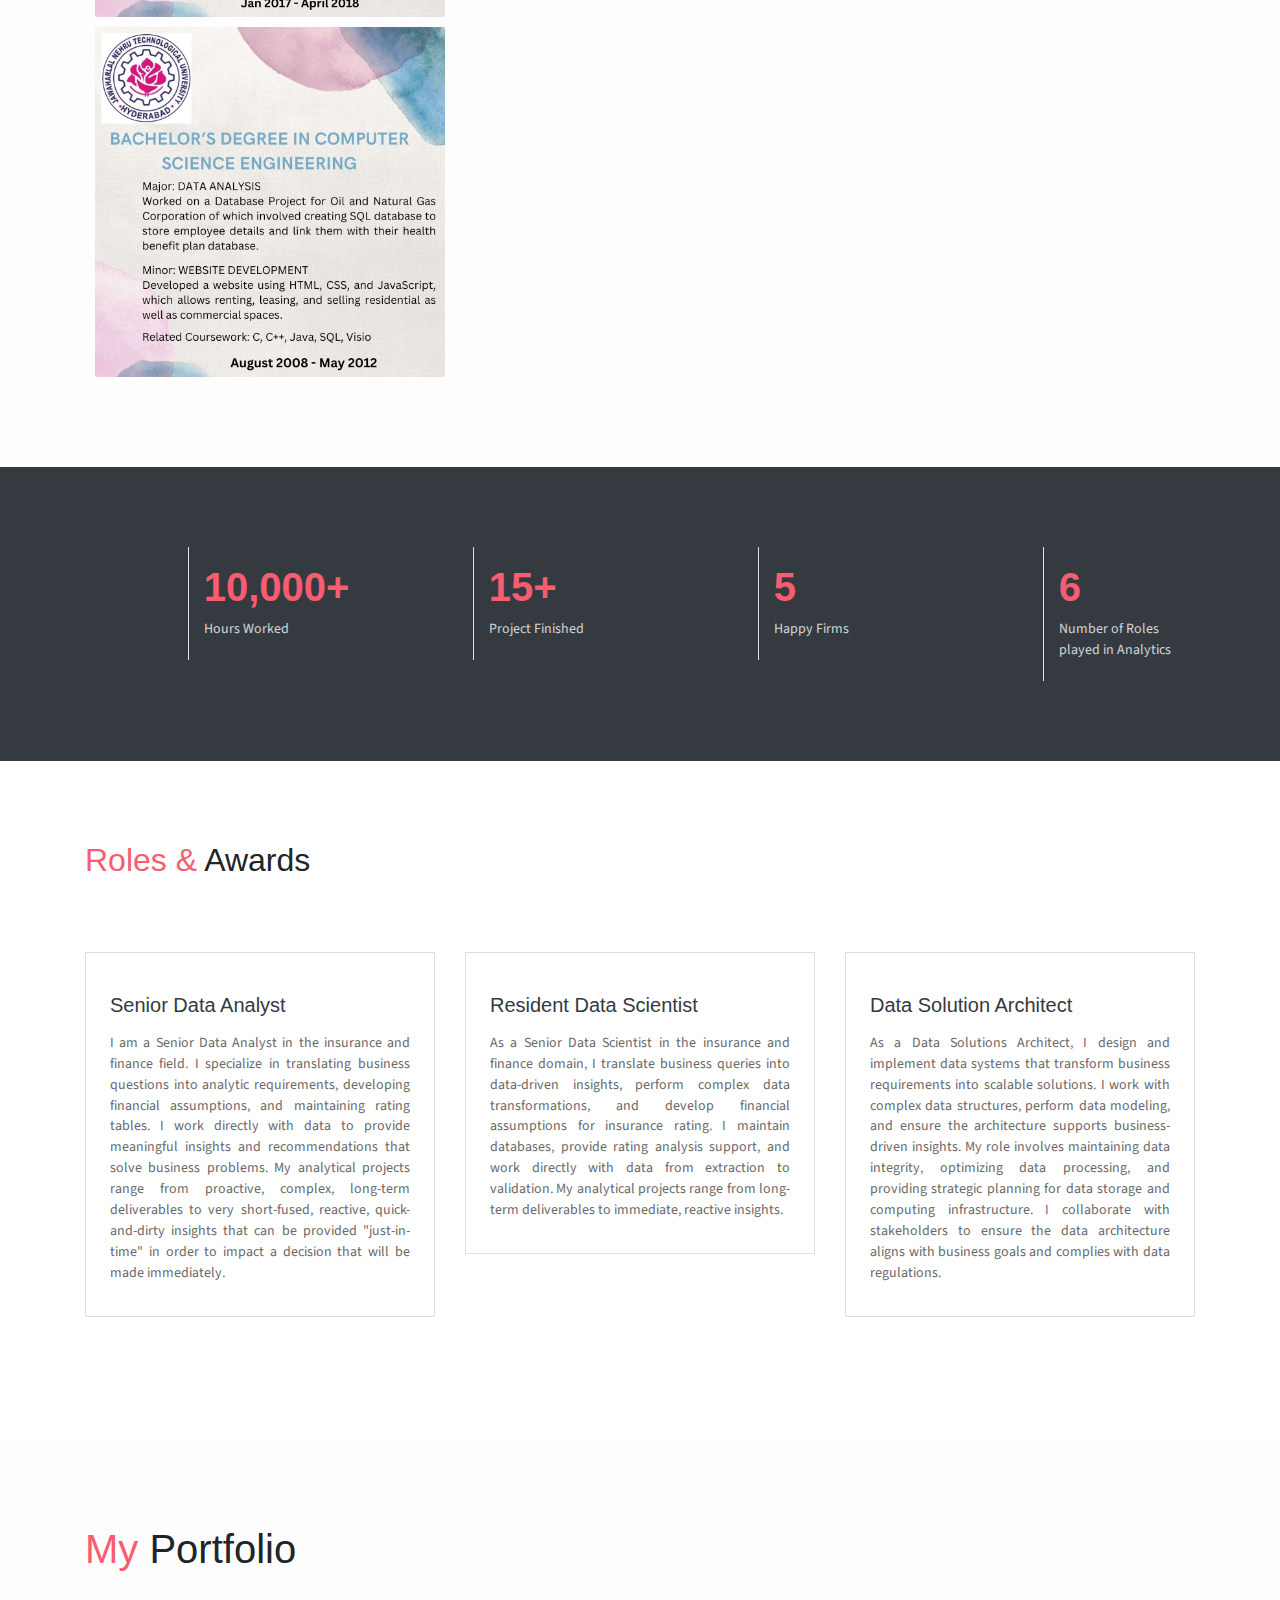
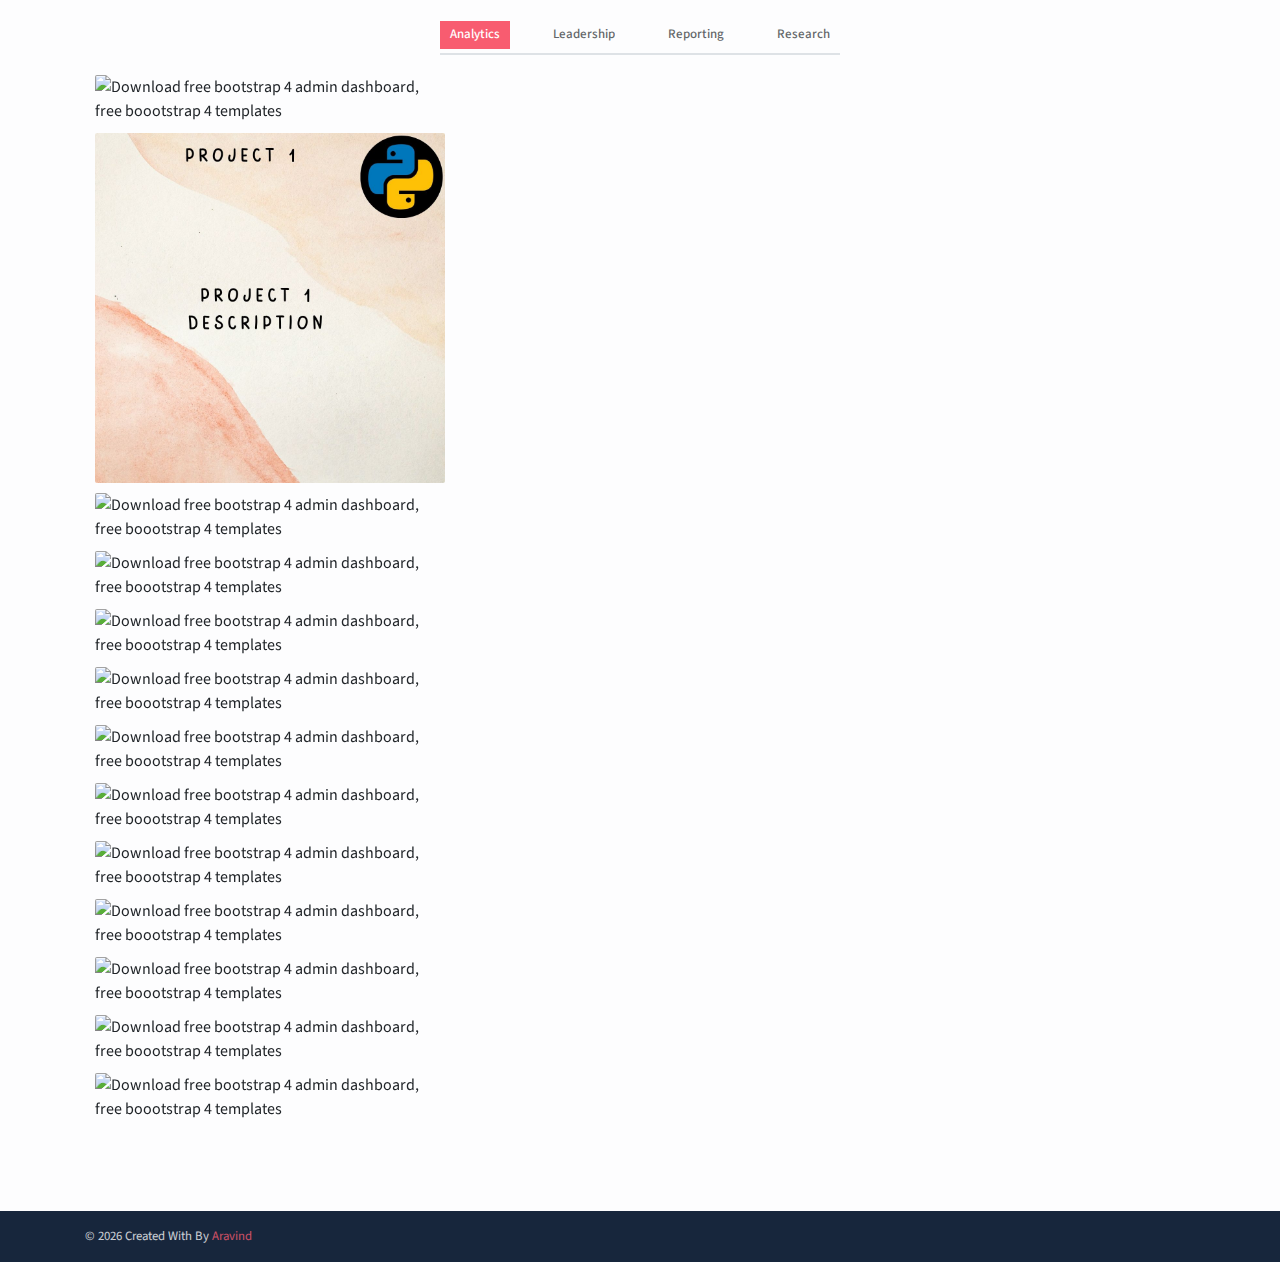
==== commit e80da28e: "Update index.html" ====
--- a/index.html
+++ b/index.html
@@ -433,7 +433,8 @@
                         </div>
                         <div class="card-body px-4 py-3">
                             <h5 class="mb-3 card-title text-dark">Senior Data Analyst</h5>
-                            <P class="subtitle">Lorem ipsum dolor sit amet, consectetur adipisicing elit. Ullam commodi provident, dolores reiciendis enim pariatur error optio, tempora ex, nihil nesciunt! In praesentium sunt commodi, unde ipsam ex veritatis laboriosam dolor asperiores suscipit blanditiis, dignissimos quos nesciunt nulla aperiam officia.</P>
+                            <P class="subtitle" align = "justify">I am a Senior Data Analyst in the insurance and finance field. I specialize in translating business questions into analytic requirements, developing financial assumptions, and maintaining rating tables. 
+                                I work directly with data to provide meaningful insights and recommendations that solve business problems. My analytical projects range from proactive, complex, long-term deliverables to very short-fused, reactive, quick-and-dirty insights that can be provided "just-in-time" in order to impact a decision that will be made immediately.</P>
                         </div>
                     </div>
                 </div>
@@ -444,7 +445,7 @@
                         </div>
                         <div class="card-body px-4 py-3">
                             <h5 class="mb-3 card-title text-dark">Resident Data Scientist</h5>
-                            <P class="subtitle">Lorem ipsum dolor sit amet, consectetur adipisicing elit. Ullam commodi provident, dolores reiciendis enim pariatur error optio, tempora ex, nihil nesciunt! In praesentium sunt commodi, unde ipsam ex veritatis laboriosam dolor asperiores suscipit blanditiis, dignissimos quos nesciunt nulla aperiam officia.</P>
+                            <P class="subtitle" align="justify">As a Senior Data Scientist in the insurance and finance domain, I translate business queries into data-driven insights, perform complex data transformations, and develop financial assumptions for insurance rating. I maintain databases, provide rating analysis support, and work directly with data from extraction to validation. My analytical projects range from long-term deliverables to immediate, reactive insights.</P>
                         </div>
                     </div>
                 </div>
@@ -455,7 +456,7 @@
                         </div>
                         <div class="card-body px-4 py-3">
                             <h5 class="mb-3 card-title text-dark">Data Solution Architect</h5>
-                            <P class="subtitle">Lorem ipsum dolor sit amet, consectetur adipisicing elit. Ullam commodi provident, dolores reiciendis enim pariatur error optio, tempora ex, nihil nesciunt! In praesentium sunt commodi, unde ipsam ex veritatis laboriosam dolor asperiores suscipit blanditiis, dignissimos quos nesciunt nulla aperiam officia.</P>
+                            <P class="subtitle" align="justify">As a Data Solutions Architect, I design and implement data systems that transform business requirements into scalable solutions. I work with complex data structures, perform data modeling, and ensure the architecture supports business-driven insights. My role involves maintaining data integrity, optimizing data processing, and providing strategic planning for data storage and computing infrastructure. I collaborate with stakeholders to ensure the data architecture aligns with business goals and complies with data regulations.</P>
                         </div>
                     </div>
                 </div>
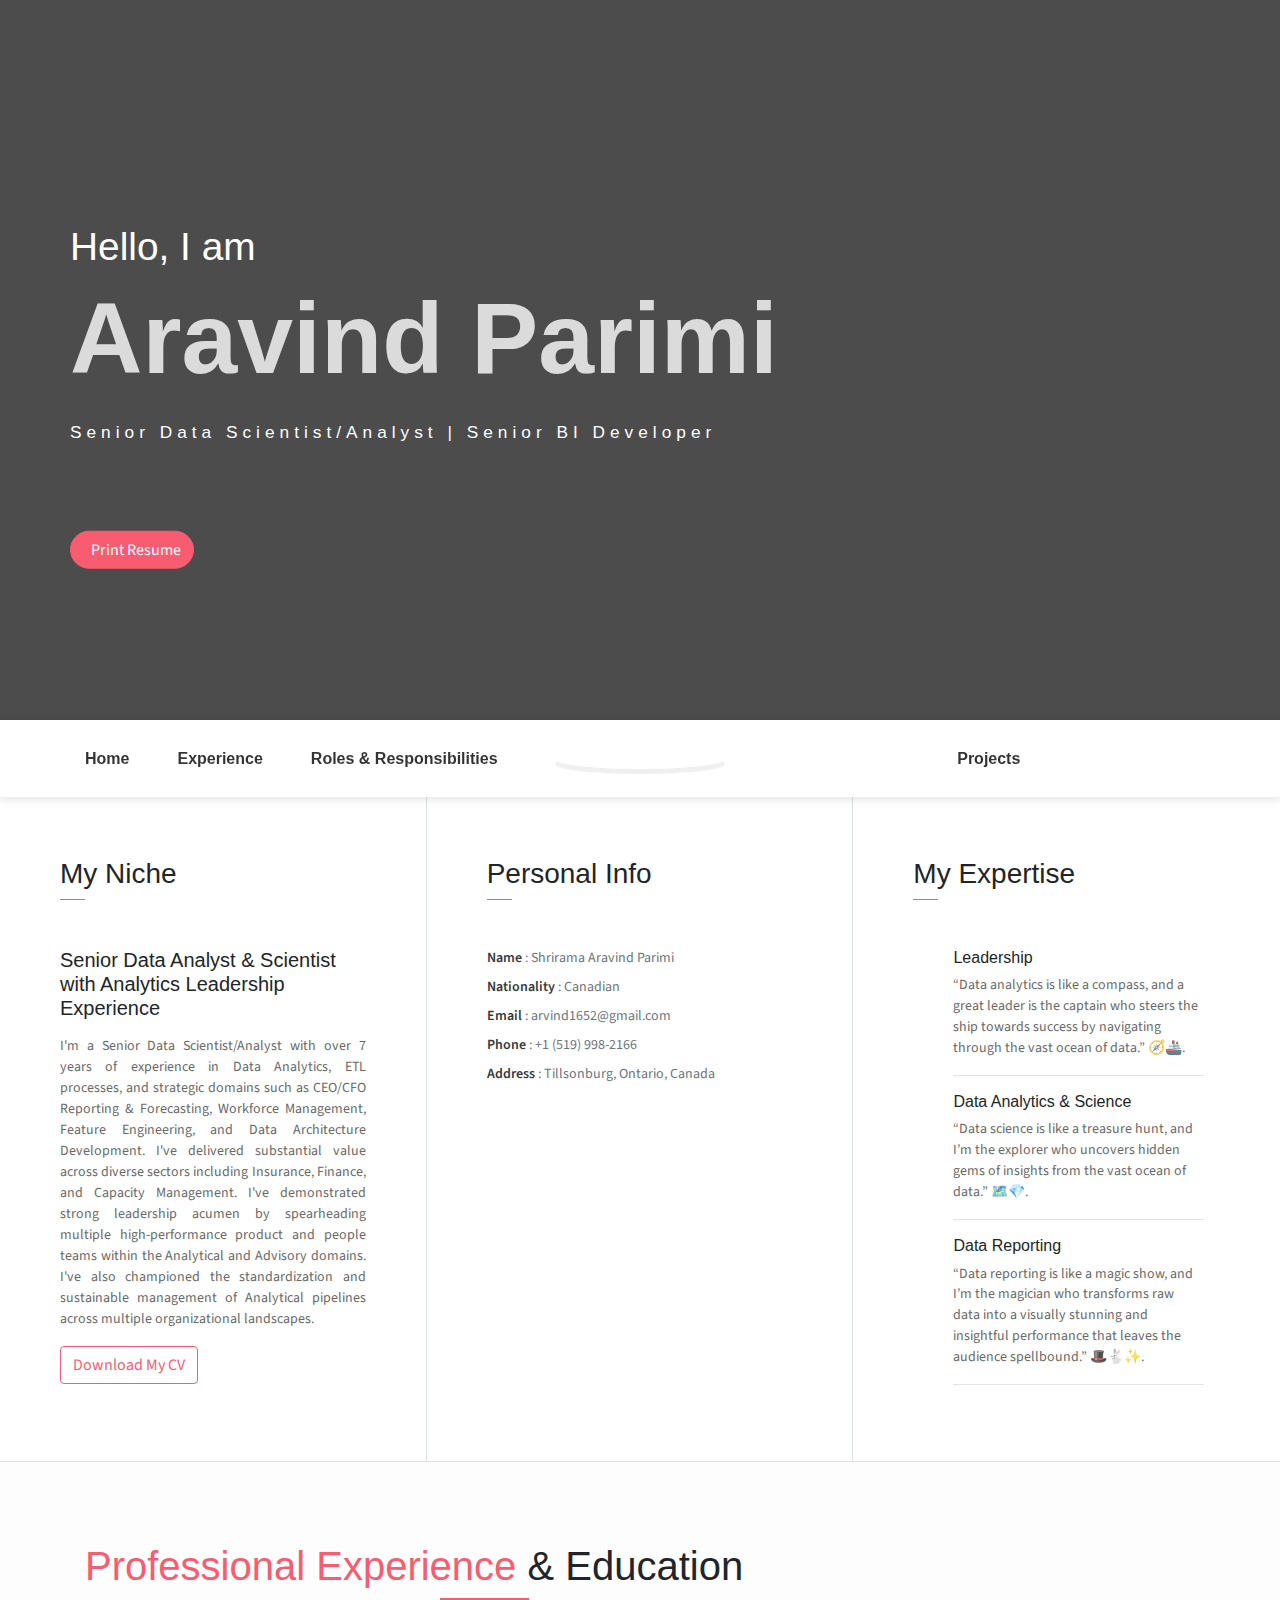
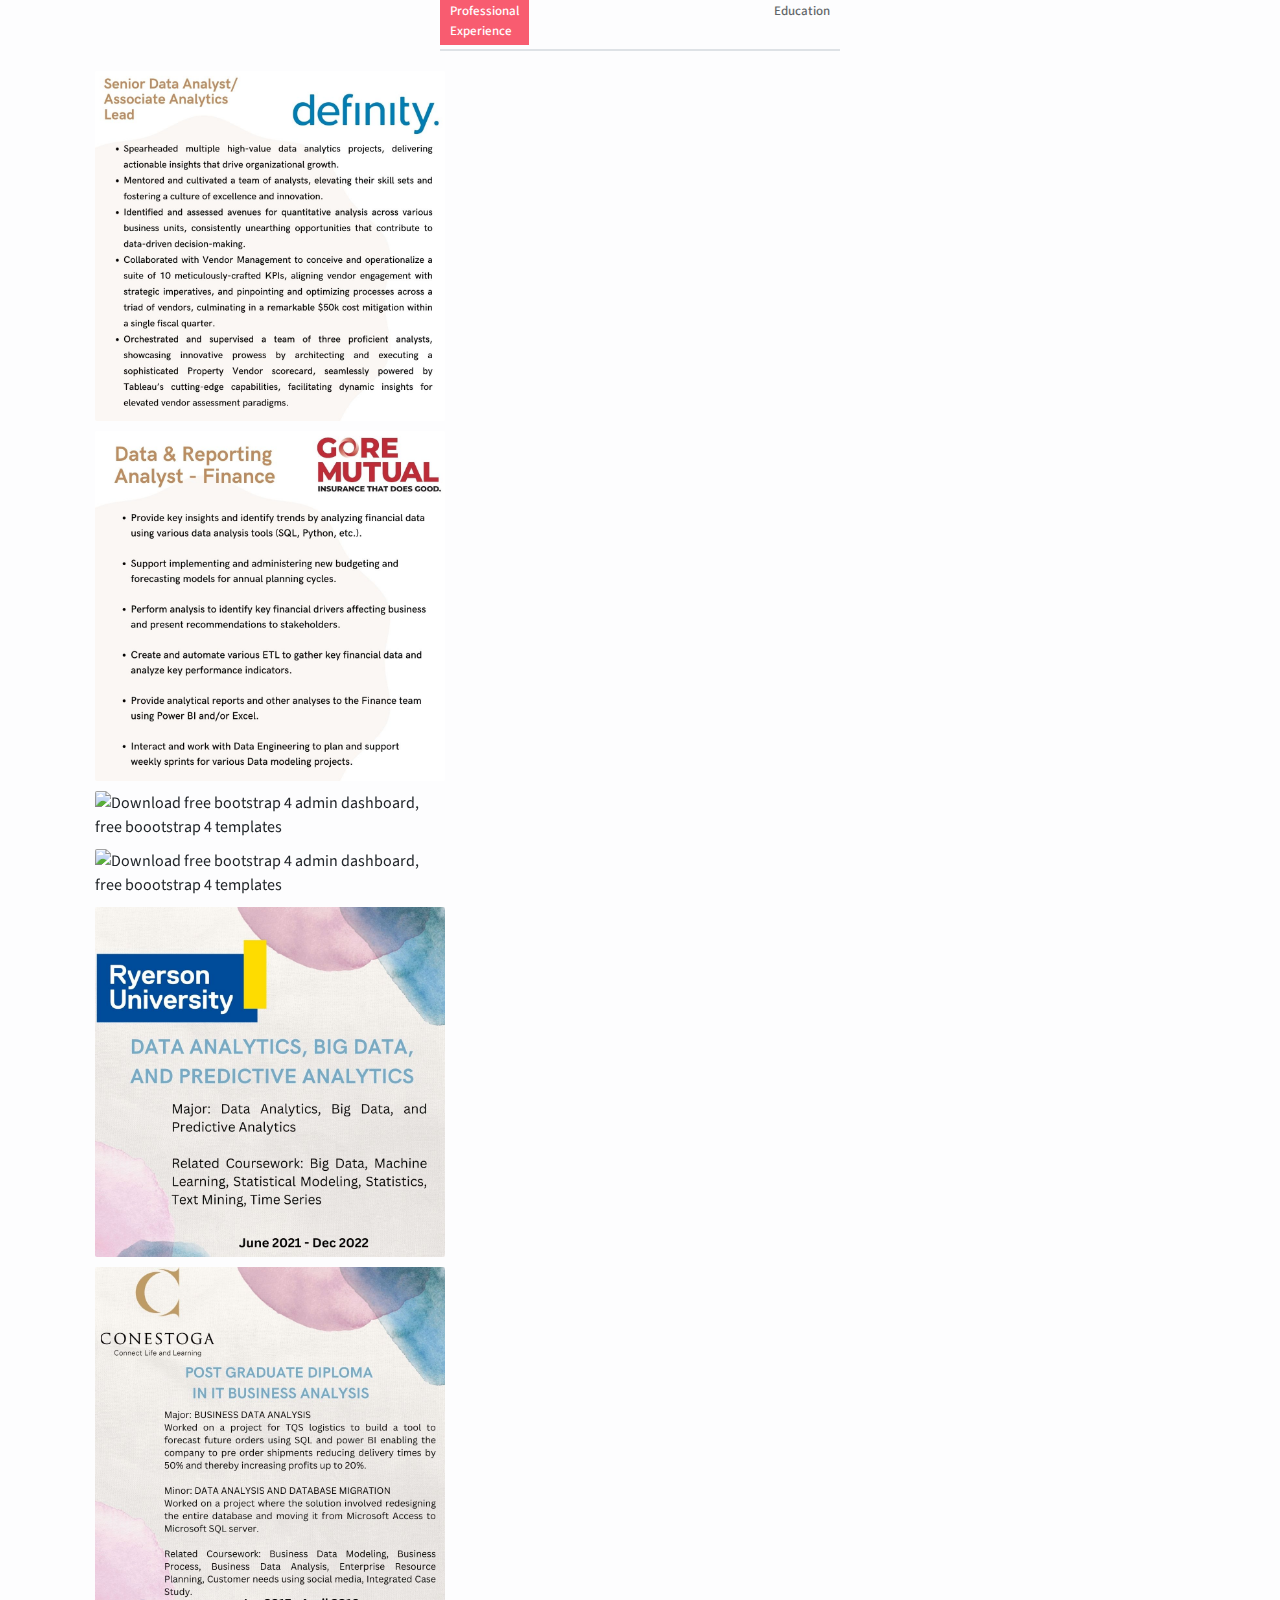
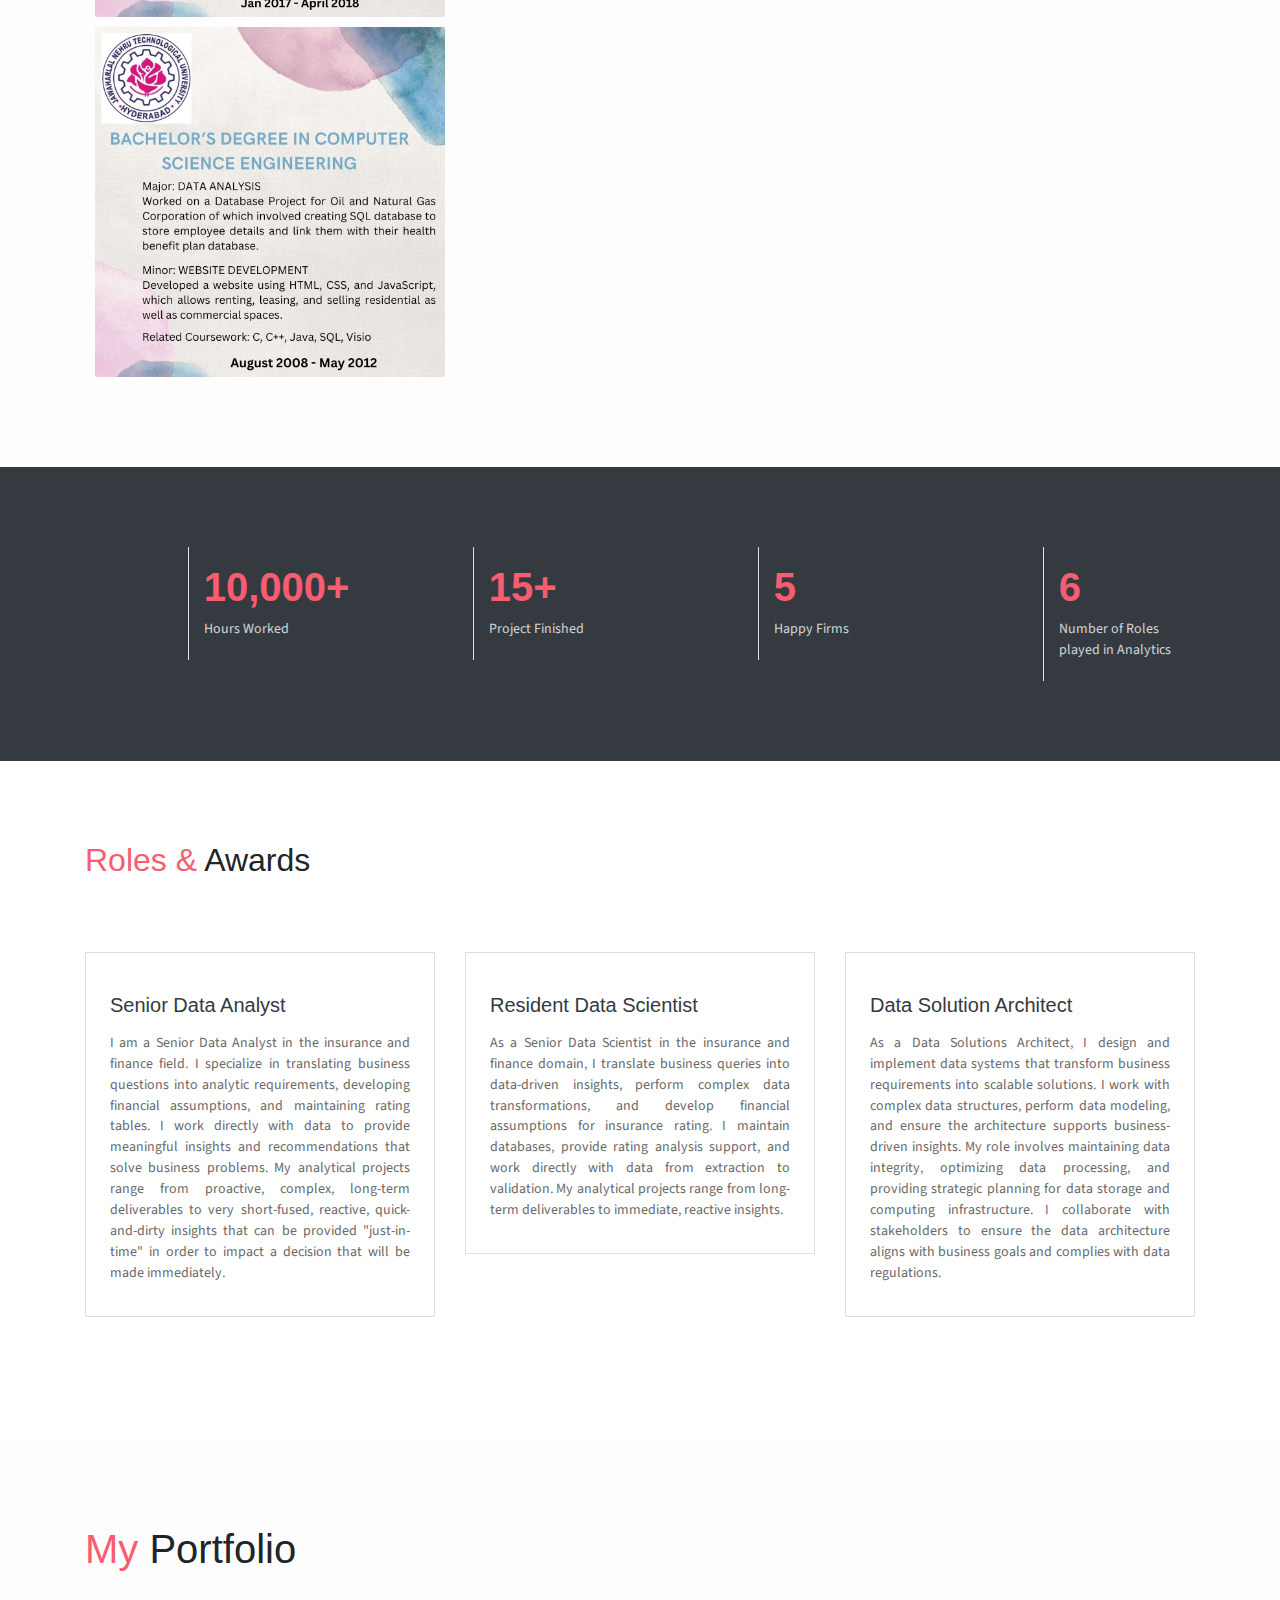
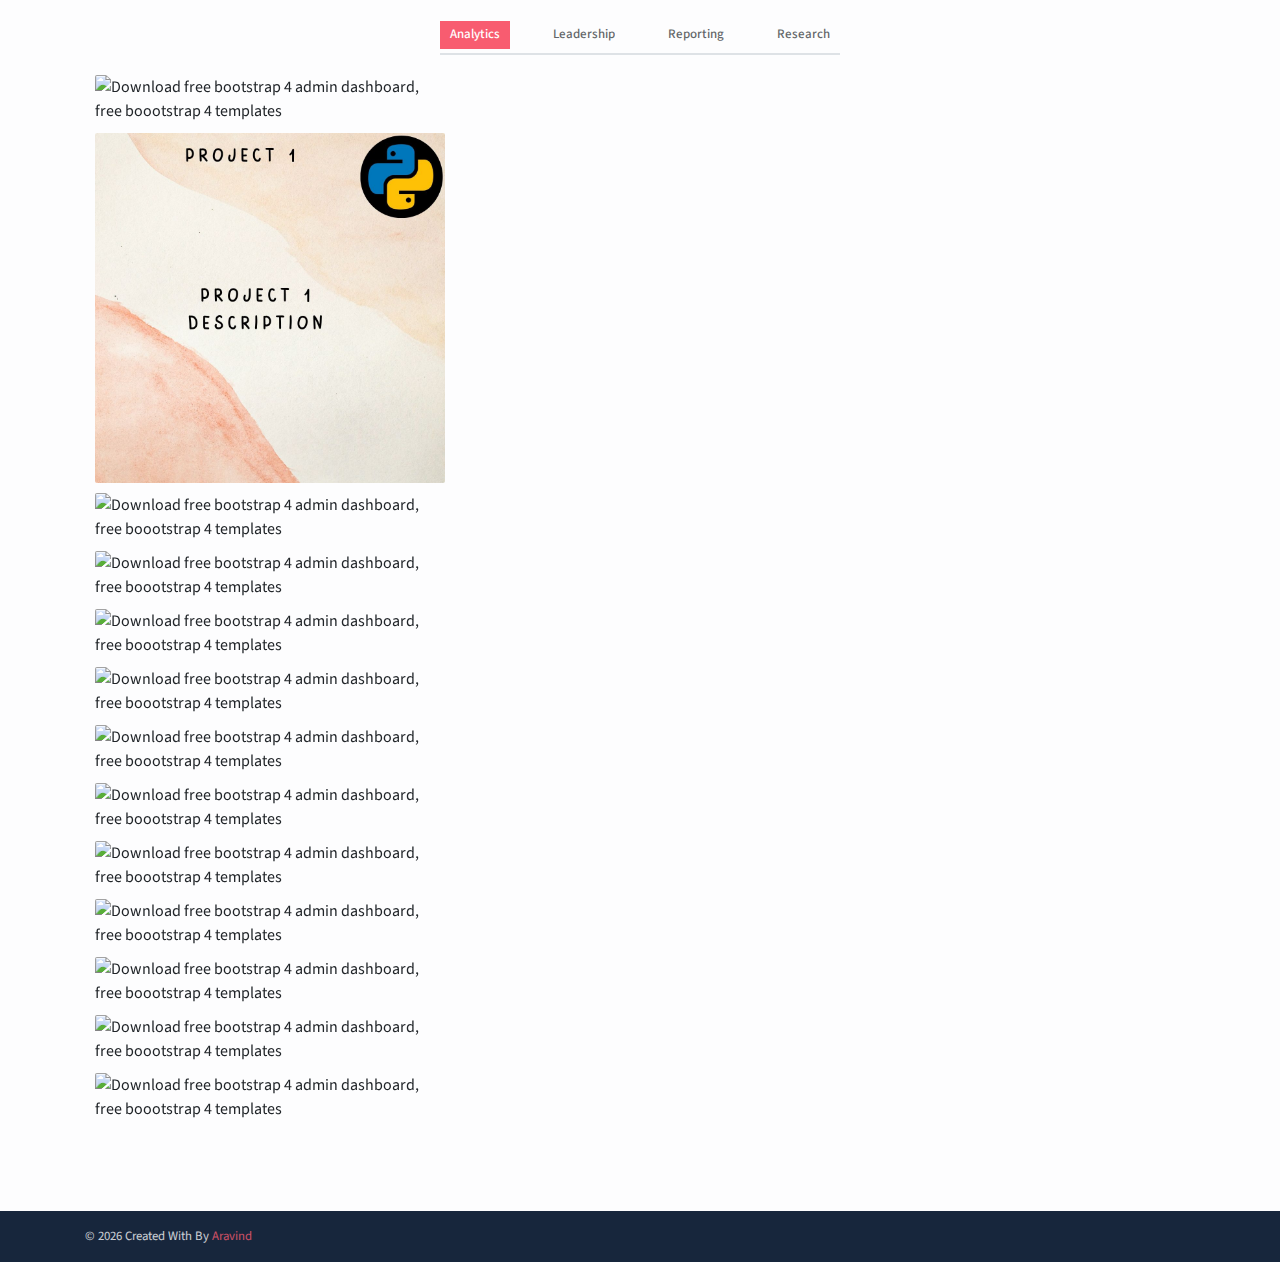
==== commit ef423846: "Update index.html" ====
--- a/index.html
+++ b/index.html
@@ -39,10 +39,10 @@
                         <a href="#home" class="nav-link">Home</a>
                     </li>
                     <li class="nav-item">
-                        <a href="#about" class="nav-link">About</a>
+                        <a href="#experience" class="nav-link">Experience</a>
                     </li>
                     <li class="nav-item">
-                        <a href="#resume" class="nav-link">Resume</a>
+                        <a href="#roles" class="nav-link">Roles & Responsibilities</a>
                     </li>
                 </ul>
                 <ul class="navbar-nav brand">
@@ -52,16 +52,16 @@
                         <div class="brand-subtitle">Senior Data Scientist | Analyst | BI Developer</div>
                     </li>
                 </ul>
-                <ul class="navbar-nav ml-auto">
+                <ul class="navbar-nav mr-auto">
                     <li class="nav-item">
-                        <a href="#portfolio" class="nav-link">Portfolio</a>
+                        <a href="#portfolio" class="nav-link">Projects</a>
                     </li>
-                    <li class="nav-item">
+                    <!-- <li class="nav-item">
                         <a href="#blog" class="nav-link">Blog</a>
                     </li>
                     <li class="nav-item last-item">
                         <a href="#contact" class="nav-link">Contact</a>
-                    </li>
+                    </li> -->
                 </ul>
             </div>
         </div>
@@ -124,7 +124,7 @@
             </div>
         </div>
     </div>
-    <section class="section bg-custom-gray" id="portfolio">
+    <section class="section bg-custom-gray" id="experience">
         <div class="container">
             <h1 class="mb-2"><span class="text-danger">Professional Experience</span> & Education</h1>
             <div class="portfolio">
@@ -371,7 +371,7 @@
         </div>
     </section> -->
 
-    <section class="section bg-dark text-center">
+    <section class="section bg-dark text-center" id = "roles">
         <div class="container">
             <div class="row text-center">
                 <div class="col-md-6 col-lg-3">
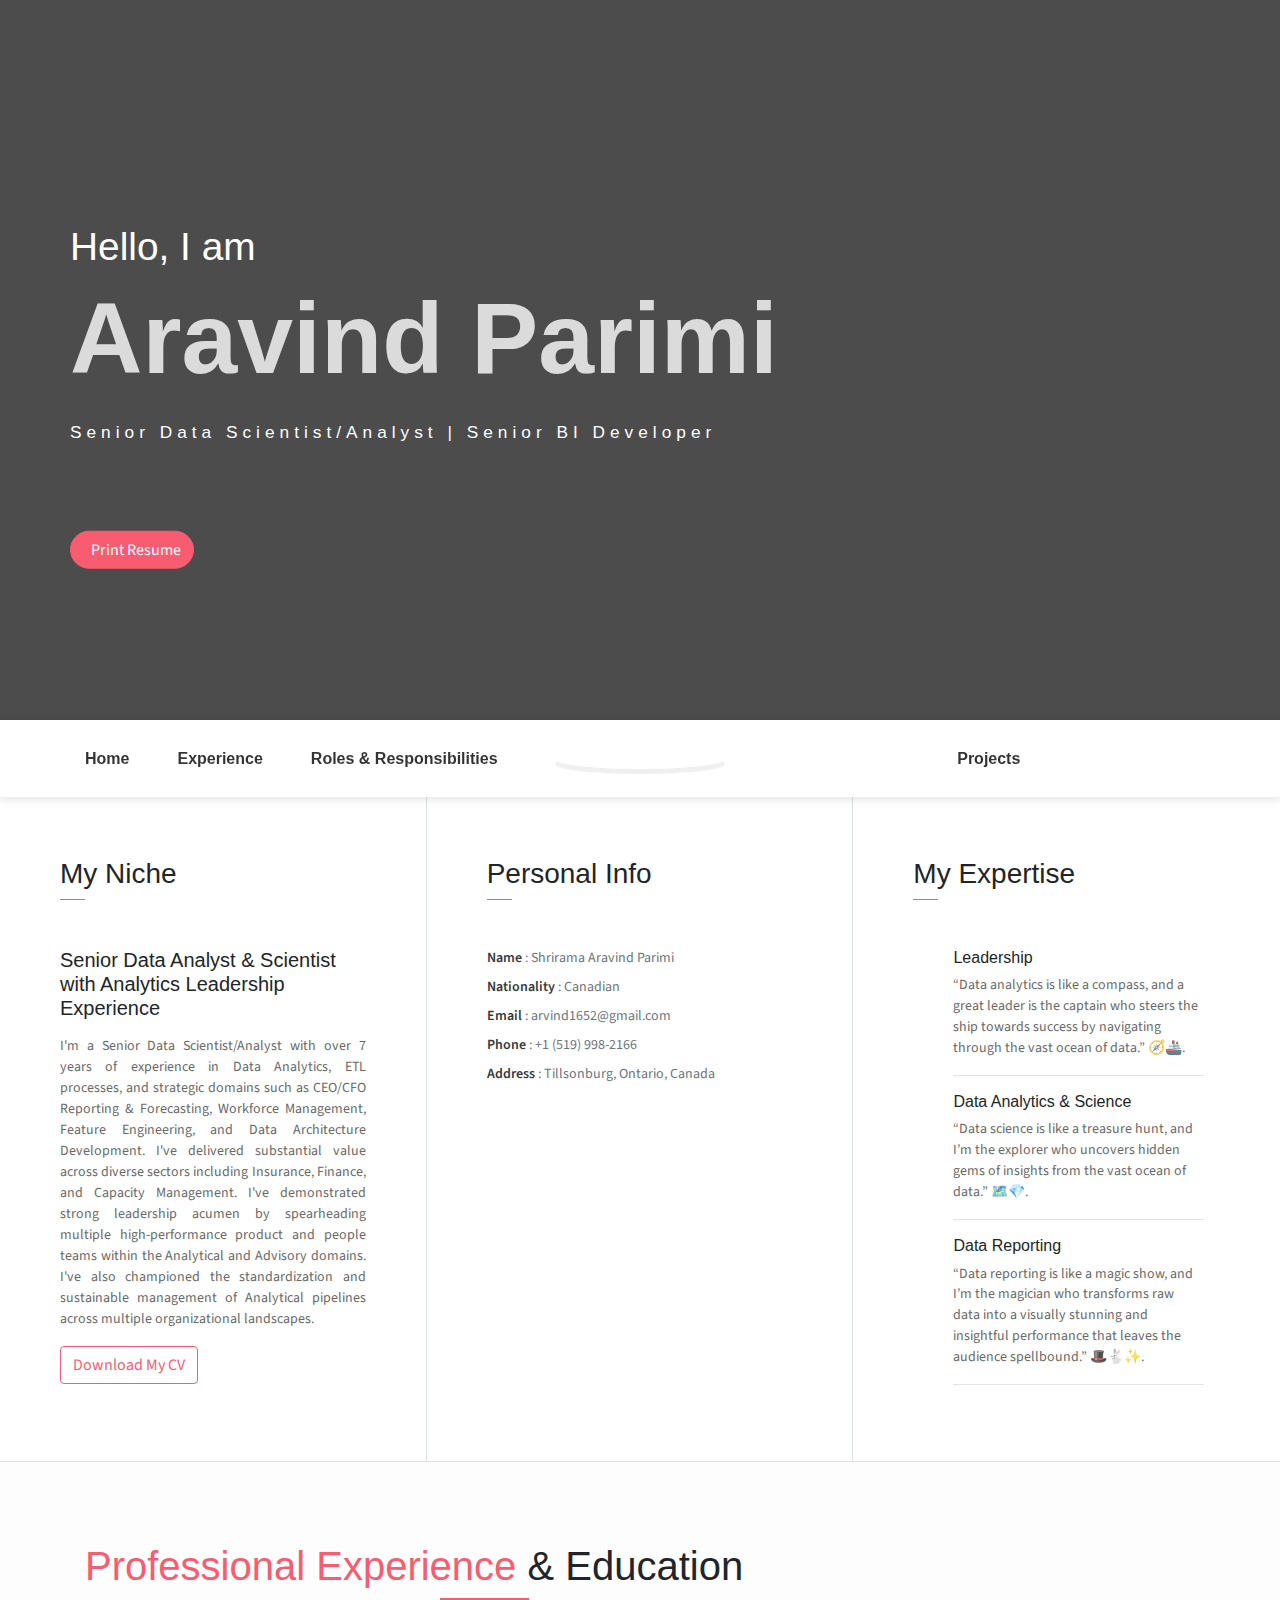
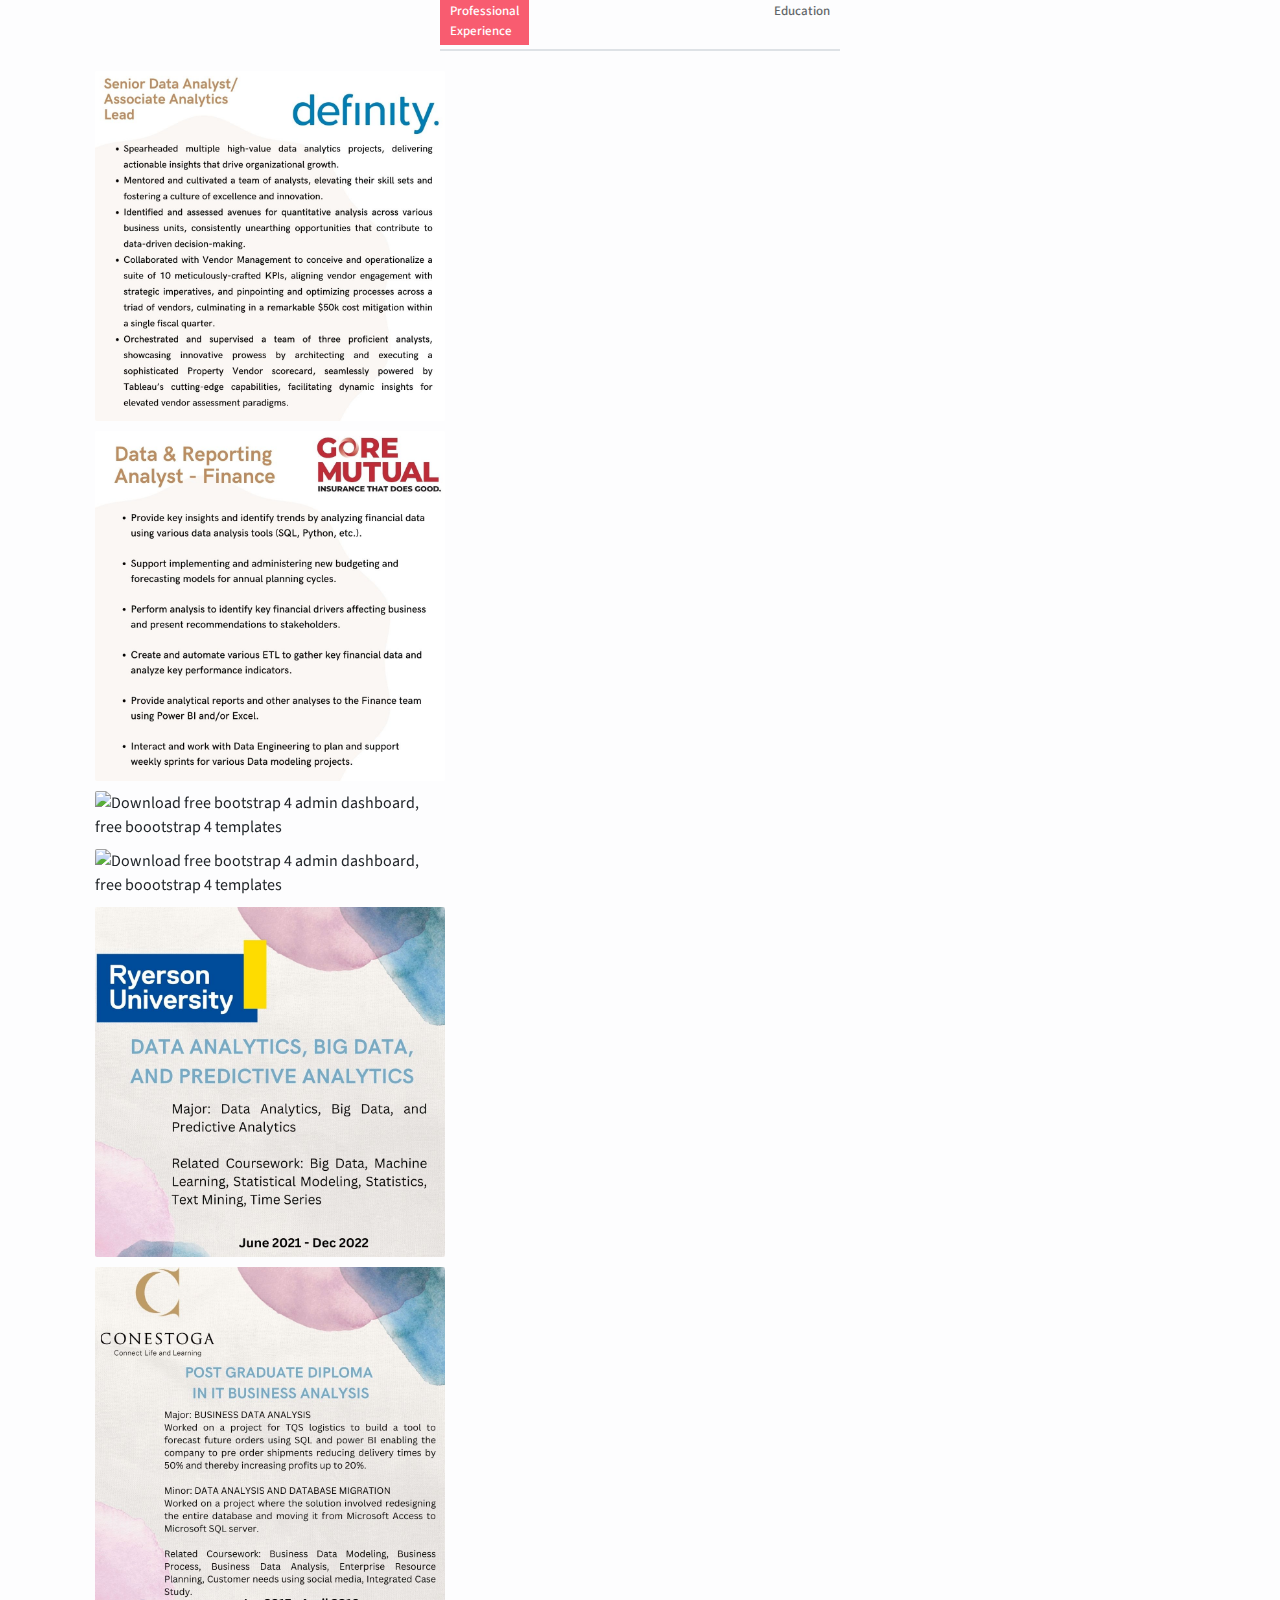
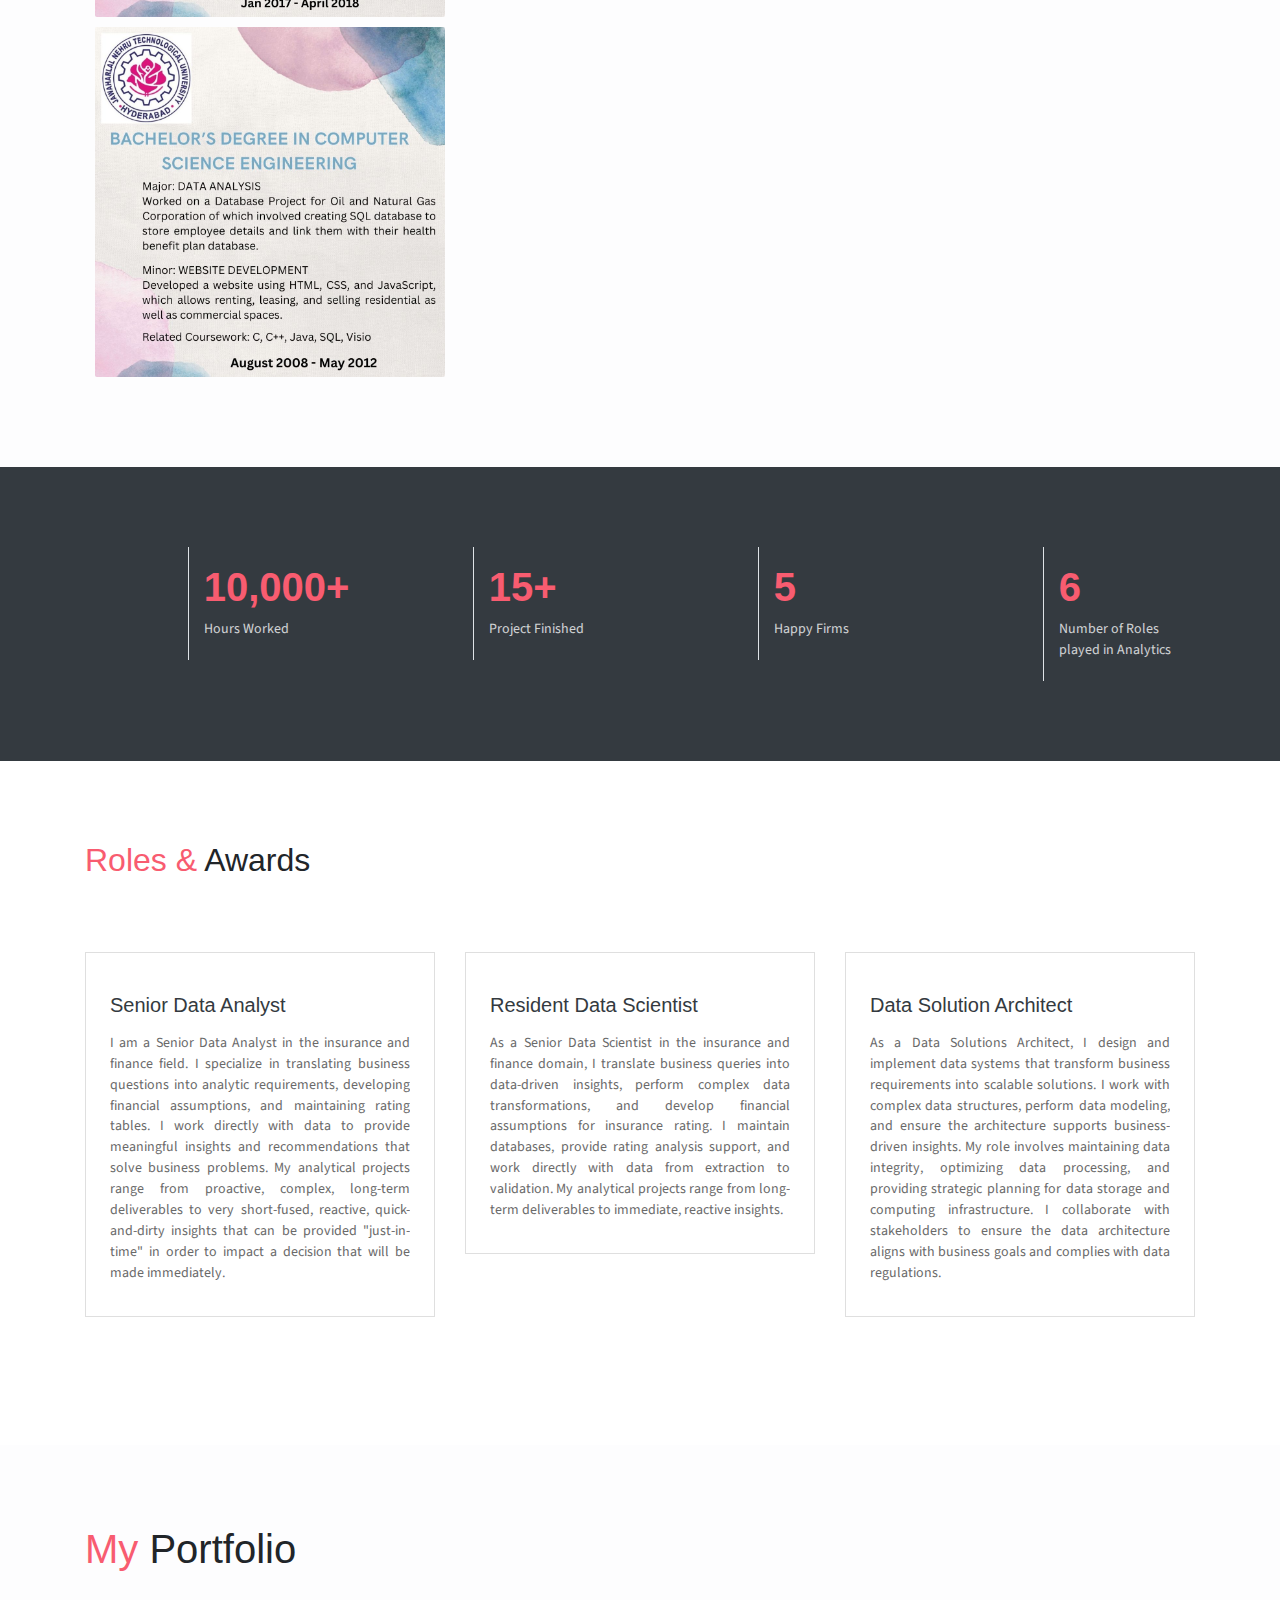
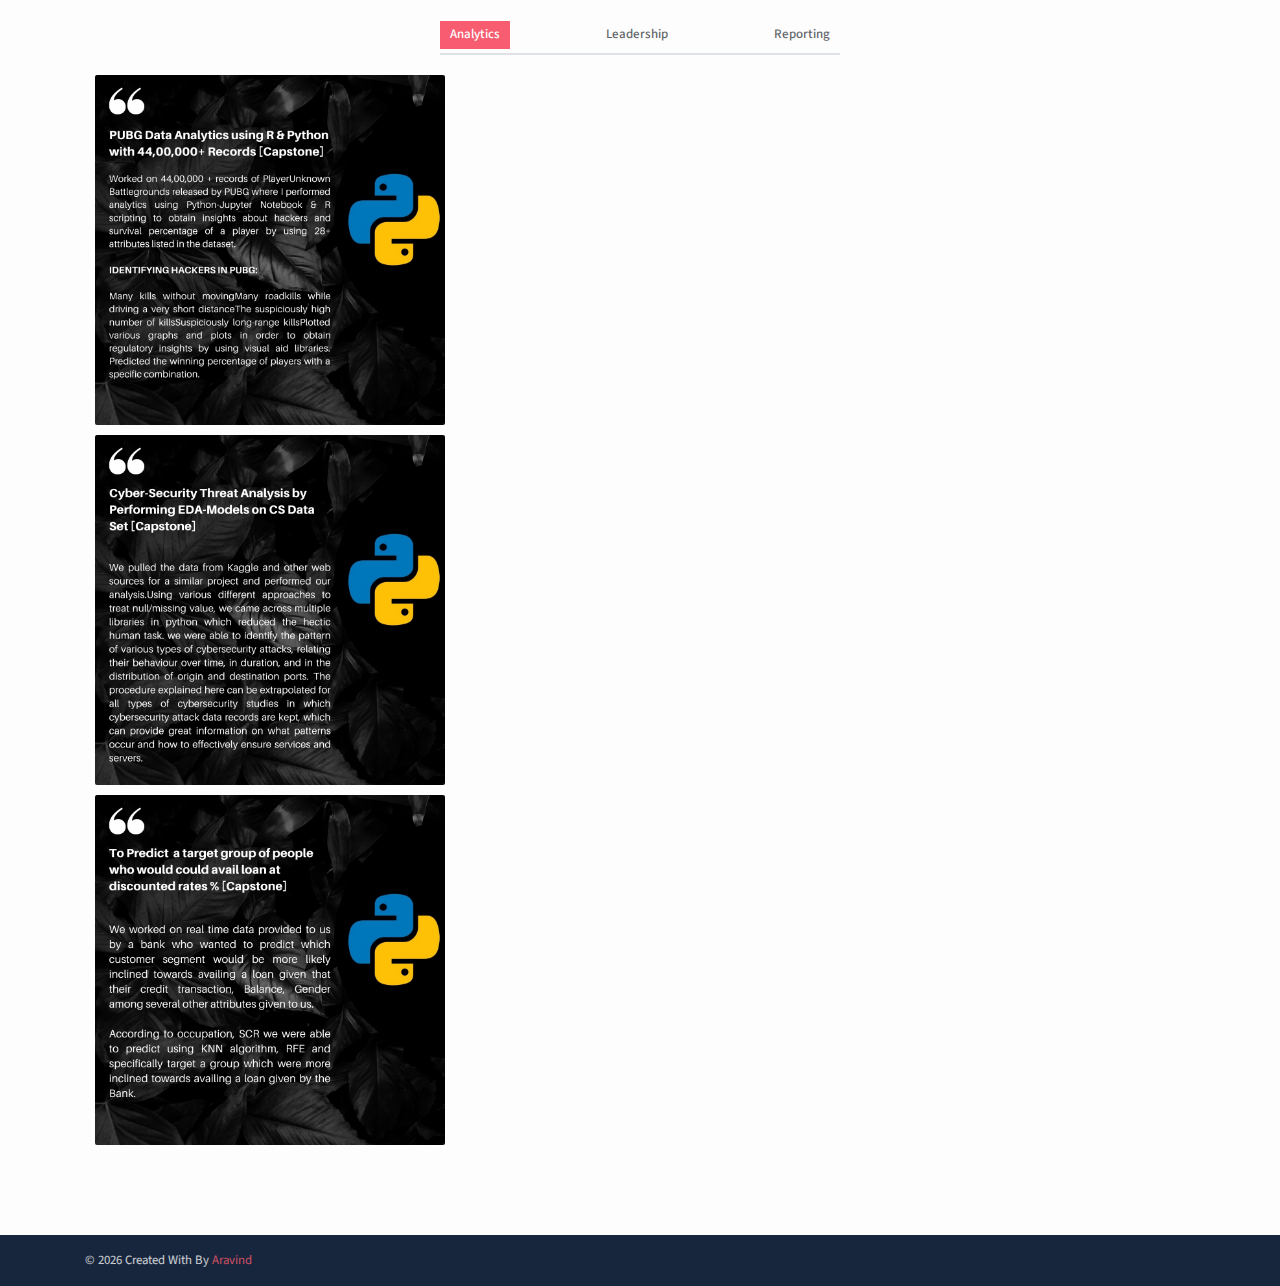
==== commit c5f000be: "v1" ====
--- a/index.html
+++ b/index.html
@@ -560,16 +560,16 @@
                     <a href="#" data-filter=".branding">
                         Reporting
                     </a>
-                    <a href="#" data-filter=".web">
+                    <!-- <a href="#" data-filter=".web">
                         Research
-                    </a>
+                    </a> -->
                 </div>
                 <div class="portfolio-container"> 
                     <div class="col-md-6 col-lg-4 web new">
                         <div class="portfolio-item">
-                            <img src="imgs/web-1.jpg" class="img-fluid" alt="Download free bootstrap 4 admin dashboard, free boootstrap 4 templates">
-                            <div class="content-holder">
-                                <a class="img-popup" href="imgs/Aravind Project #1.jpg"></a>
+                            <img src="imgs/item-1.jpg" class="img-fluid" alt="Download free bootstrap 4 admin dashboard, free boootstrap 4 templates">
+                            <div class="content-holder">
+                                <a class="img-popup" href="imgs/item-1.jpg"></a>
                                 <div class="text-holder">
                                     <h6 class="title">WEB</h6>
                                     <p class="subtitle">Expedita corporis doloremque velit in totam!</p>
@@ -579,9 +579,9 @@
                     </div>
                     <div class="col-md-6 col-lg-4 web new">
                         <div class="portfolio-item">
-                            <img src="imgs/web-2.jpg" class="img-fluid" alt="Download free bootstrap 4 admin dashboard, free boootstrap 4 templates">
-                            <div class="content-holder">
-                                <a class="img-popup" href="imgs/Aravind Project #1.jpg"></a>
+                            <img src="imgs/item-2.jpg" class="img-fluid" alt="Download free bootstrap 4 admin dashboard, free boootstrap 4 templates">
+                            <div class="content-holder">
+                                <a class="img-popup" href="imgs/item-2.jpg"></a>
                                 <div class="text-holder">
                                     <h6 class="title">WEB</h6>
                                     <p class="subtitle">Expedita corporis doloremque velit in totam!</p>
@@ -589,11 +589,11 @@
                             </div> 
                         </div>                         
                     </div>
-                    <div class="col-md-6 col-lg-4 advertising new">
-                        <div class="portfolio-item">
-                            <img src="imgs/advertising-2.jpg" class="img-fluid" alt="Download free bootstrap 4 admin dashboard, free boootstrap 4 templates">                         
-                            <div class="content-holder">
-                                <a class="img-popup" href="imgs/Aravind Project #1.jpg"></a>
+                    <div class="col-md-6 col-lg-4 web new">
+                        <div class="portfolio-item">
+                            <img src="imgs/item-3.jpg" class="img-fluid" alt="Download free bootstrap 4 admin dashboard, free boootstrap 4 templates">                         
+                            <div class="content-holder">
+                                <a class="img-popup" href="imgs/item-3.jpg"></a>
                                 <div class="text-holder">
                                     <h6 class="title">ADVERSTISING</h6>
                                     <p class="subtitle">Expedita corporis doloremque velit in totam!</p>
@@ -601,7 +601,7 @@
                             </div>    
                         </div>              
                     </div> 
-                    <div class="col-md-6 col-lg-4 web">
+                    <!-- <div class="col-md-6 col-lg-4 web">
                         <div class="portfolio-item">
                             <img src="imgs/web-4.jpg" class="img-fluid" alt="Download free bootstrap 4 admin dashboard, free boootstrap 4 templates">
                             <div class="content-holder">
@@ -722,7 +722,7 @@
                                 </div>
                             </div>
                         </div>                                                   
-                    </div>
+                    </div> -->
                 </div> 
             </div>  
         </div>            
